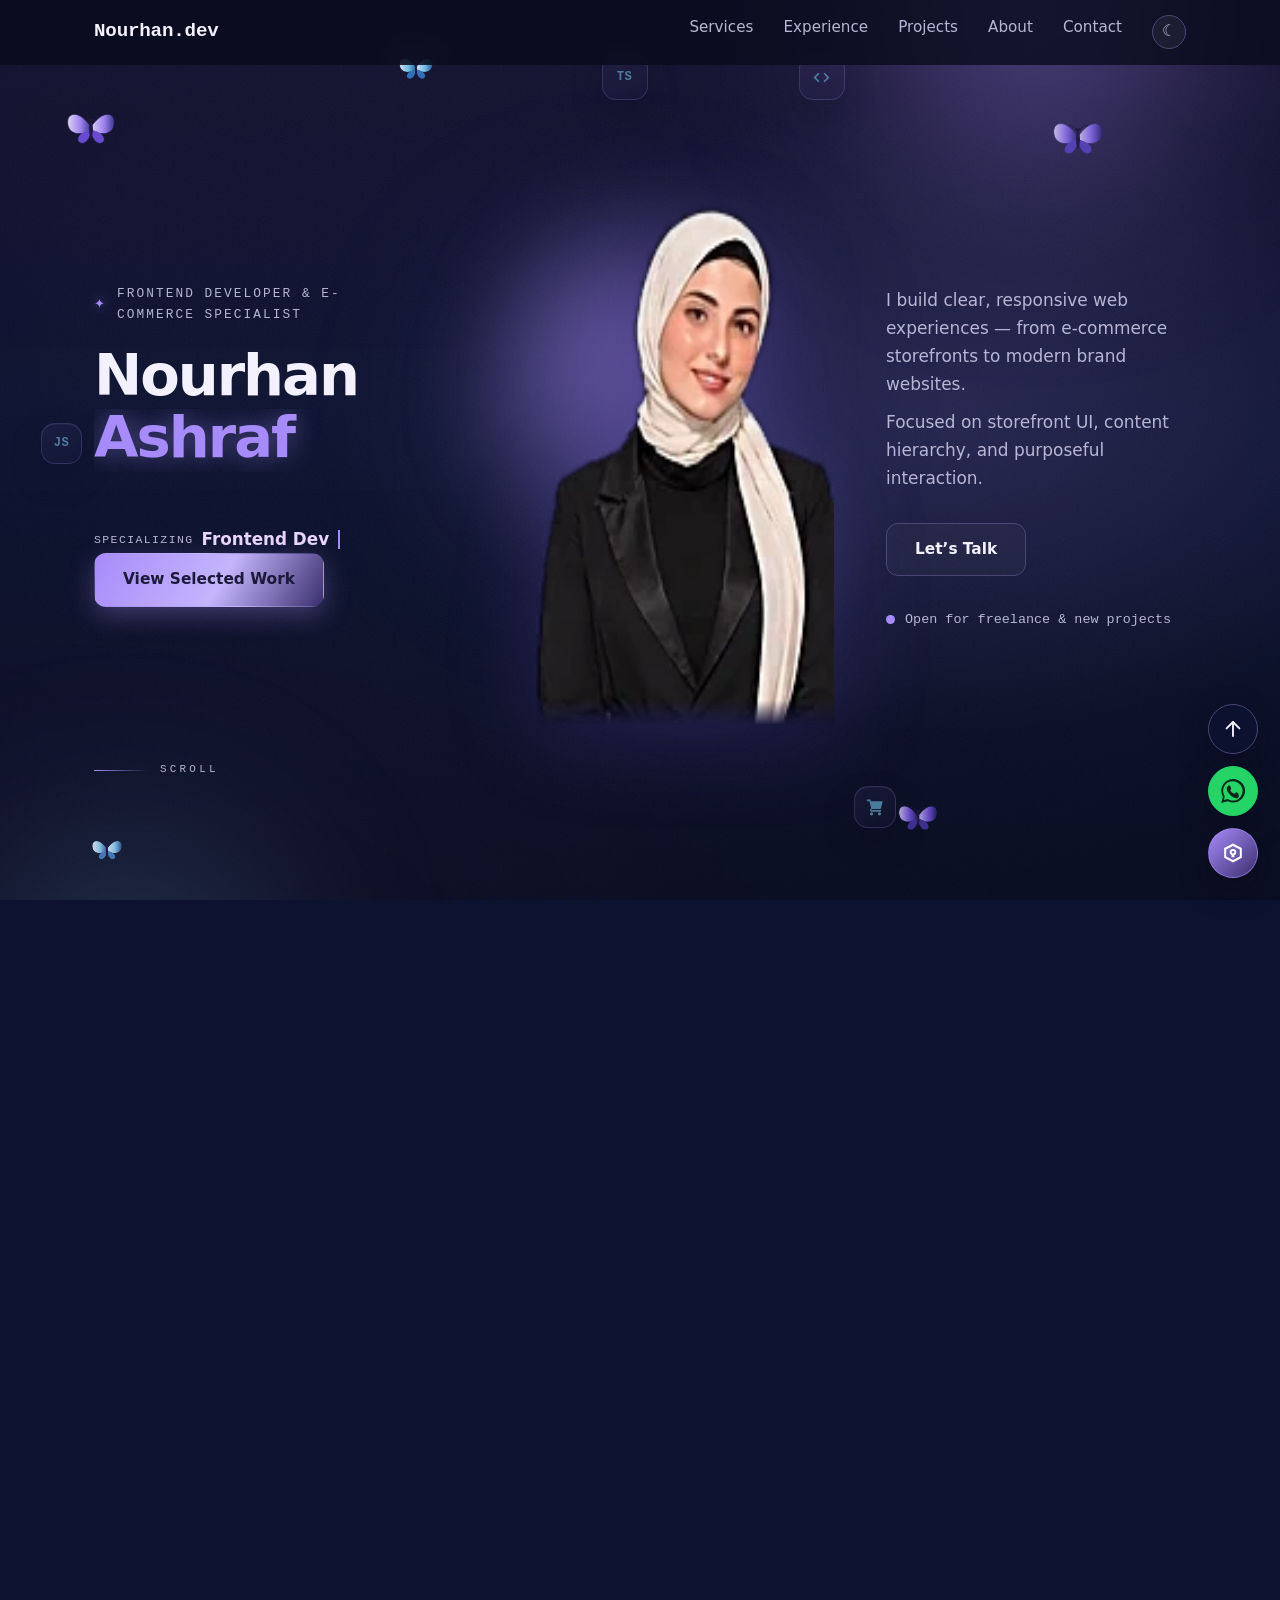
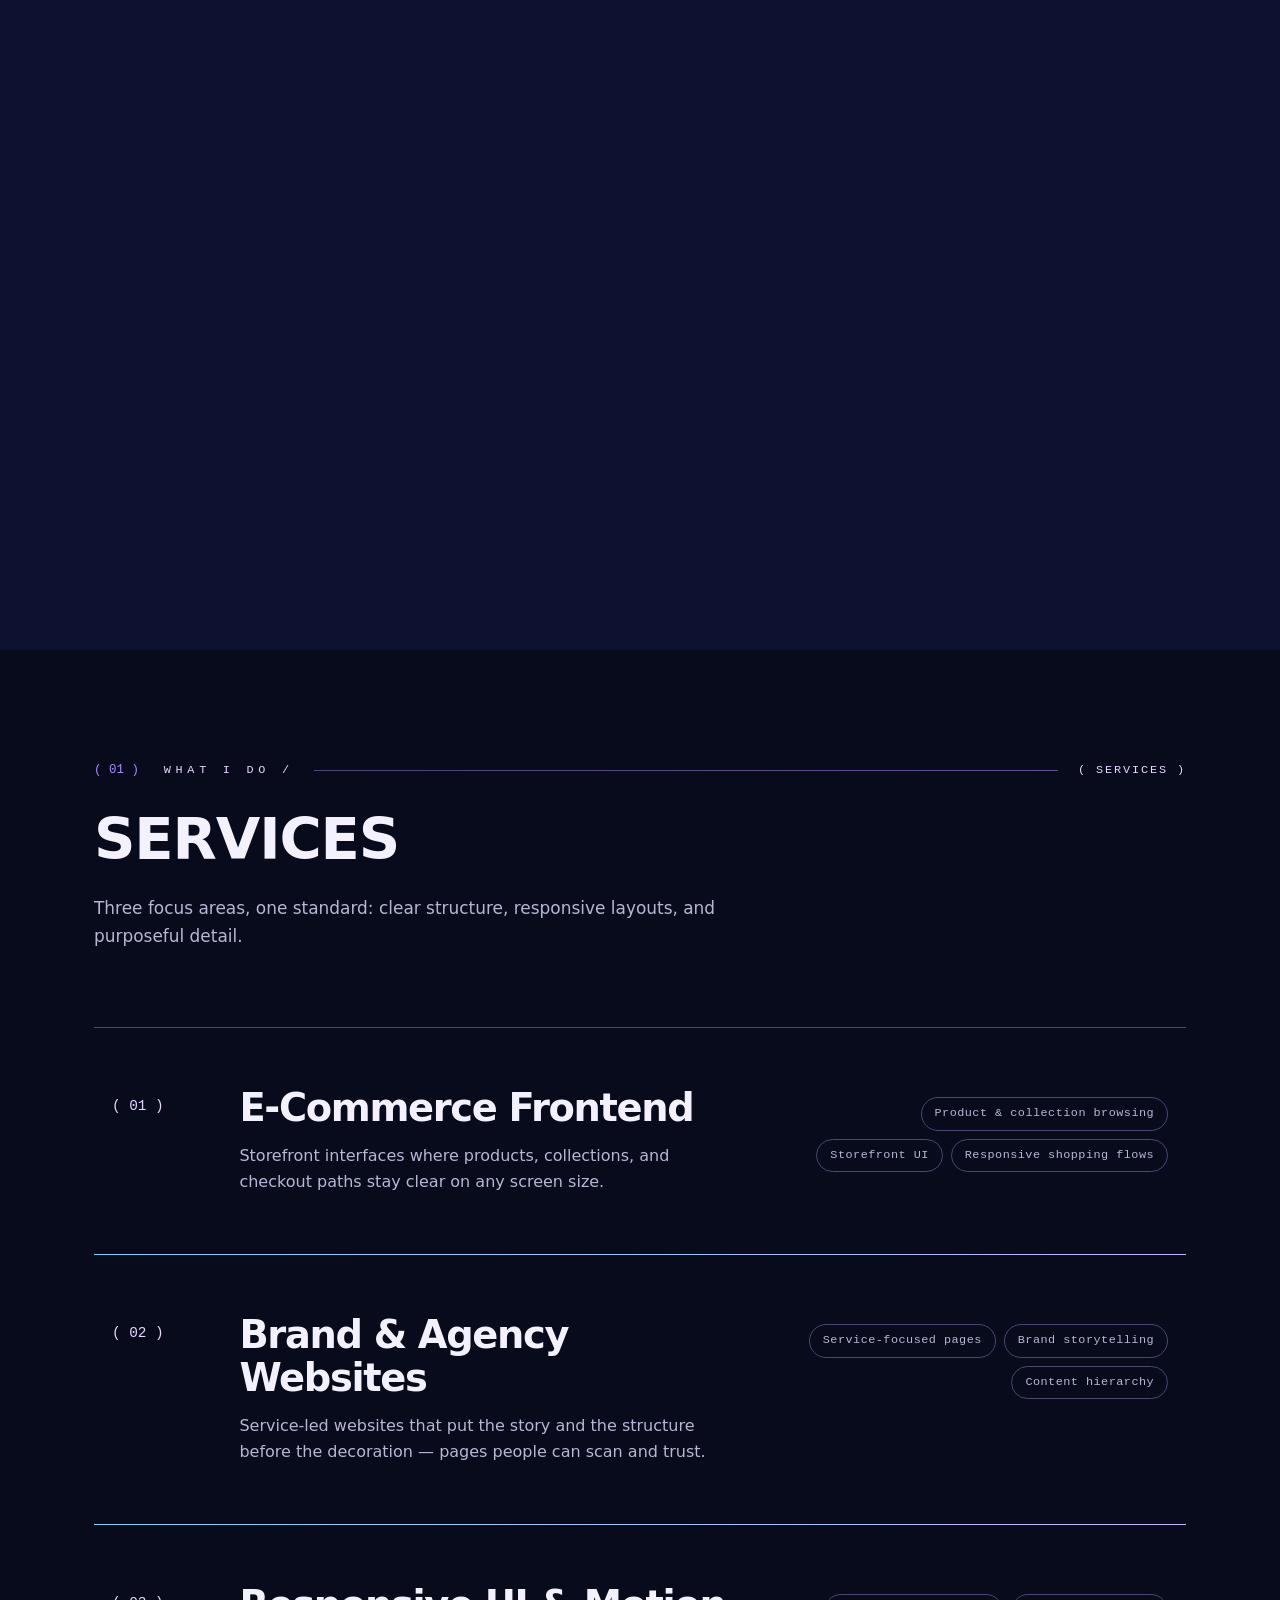
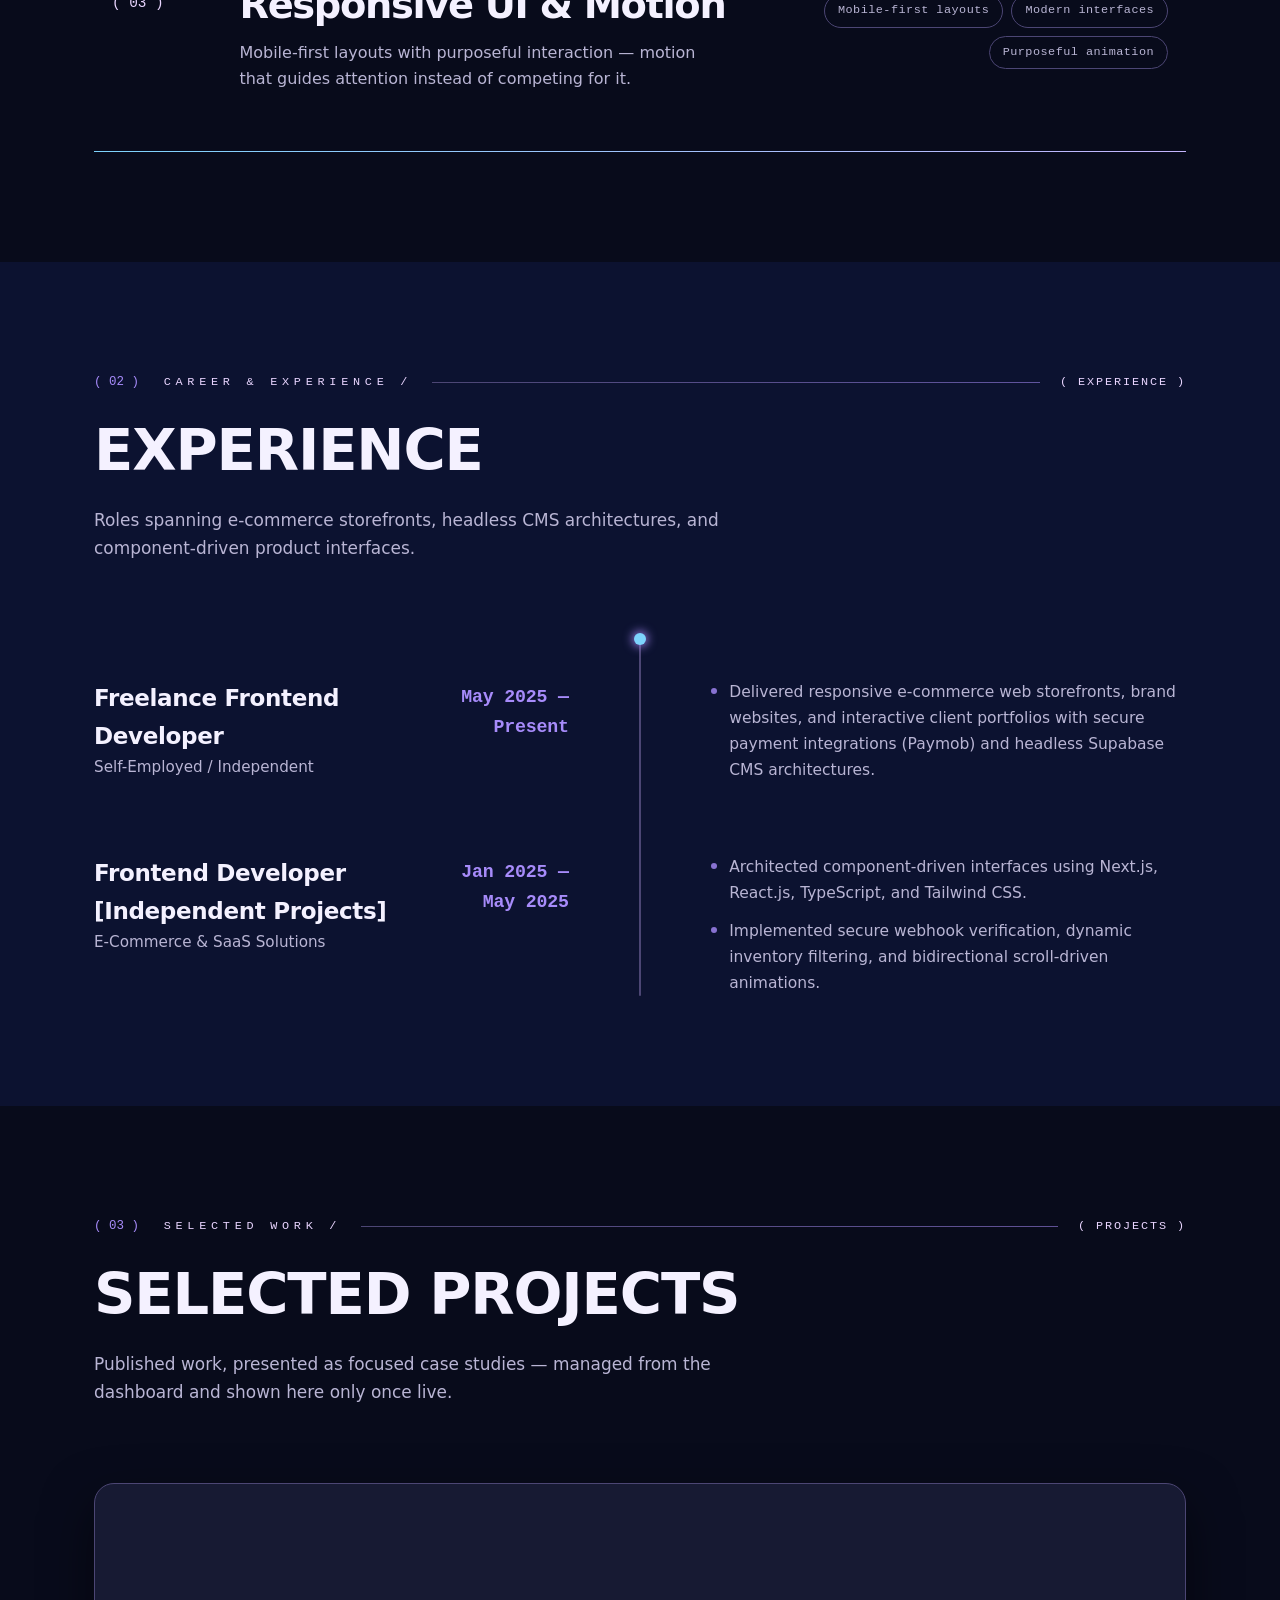
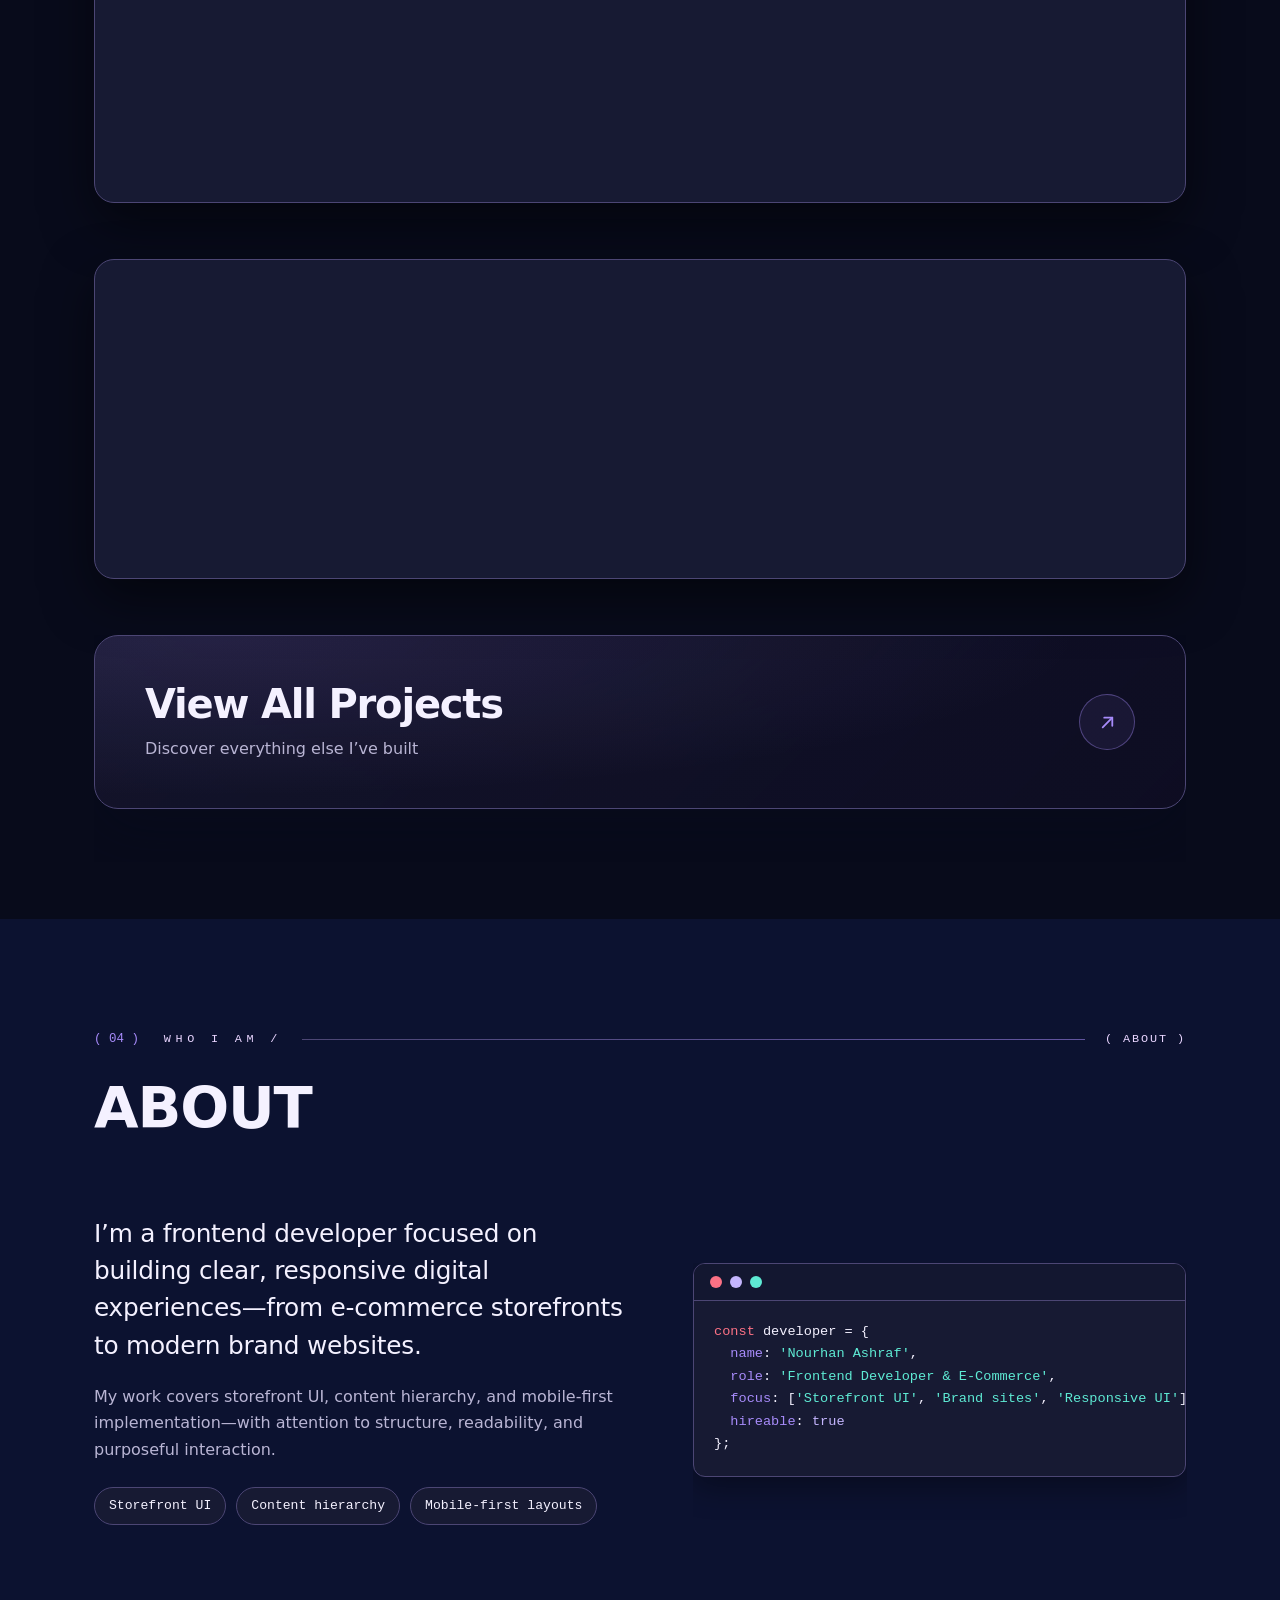
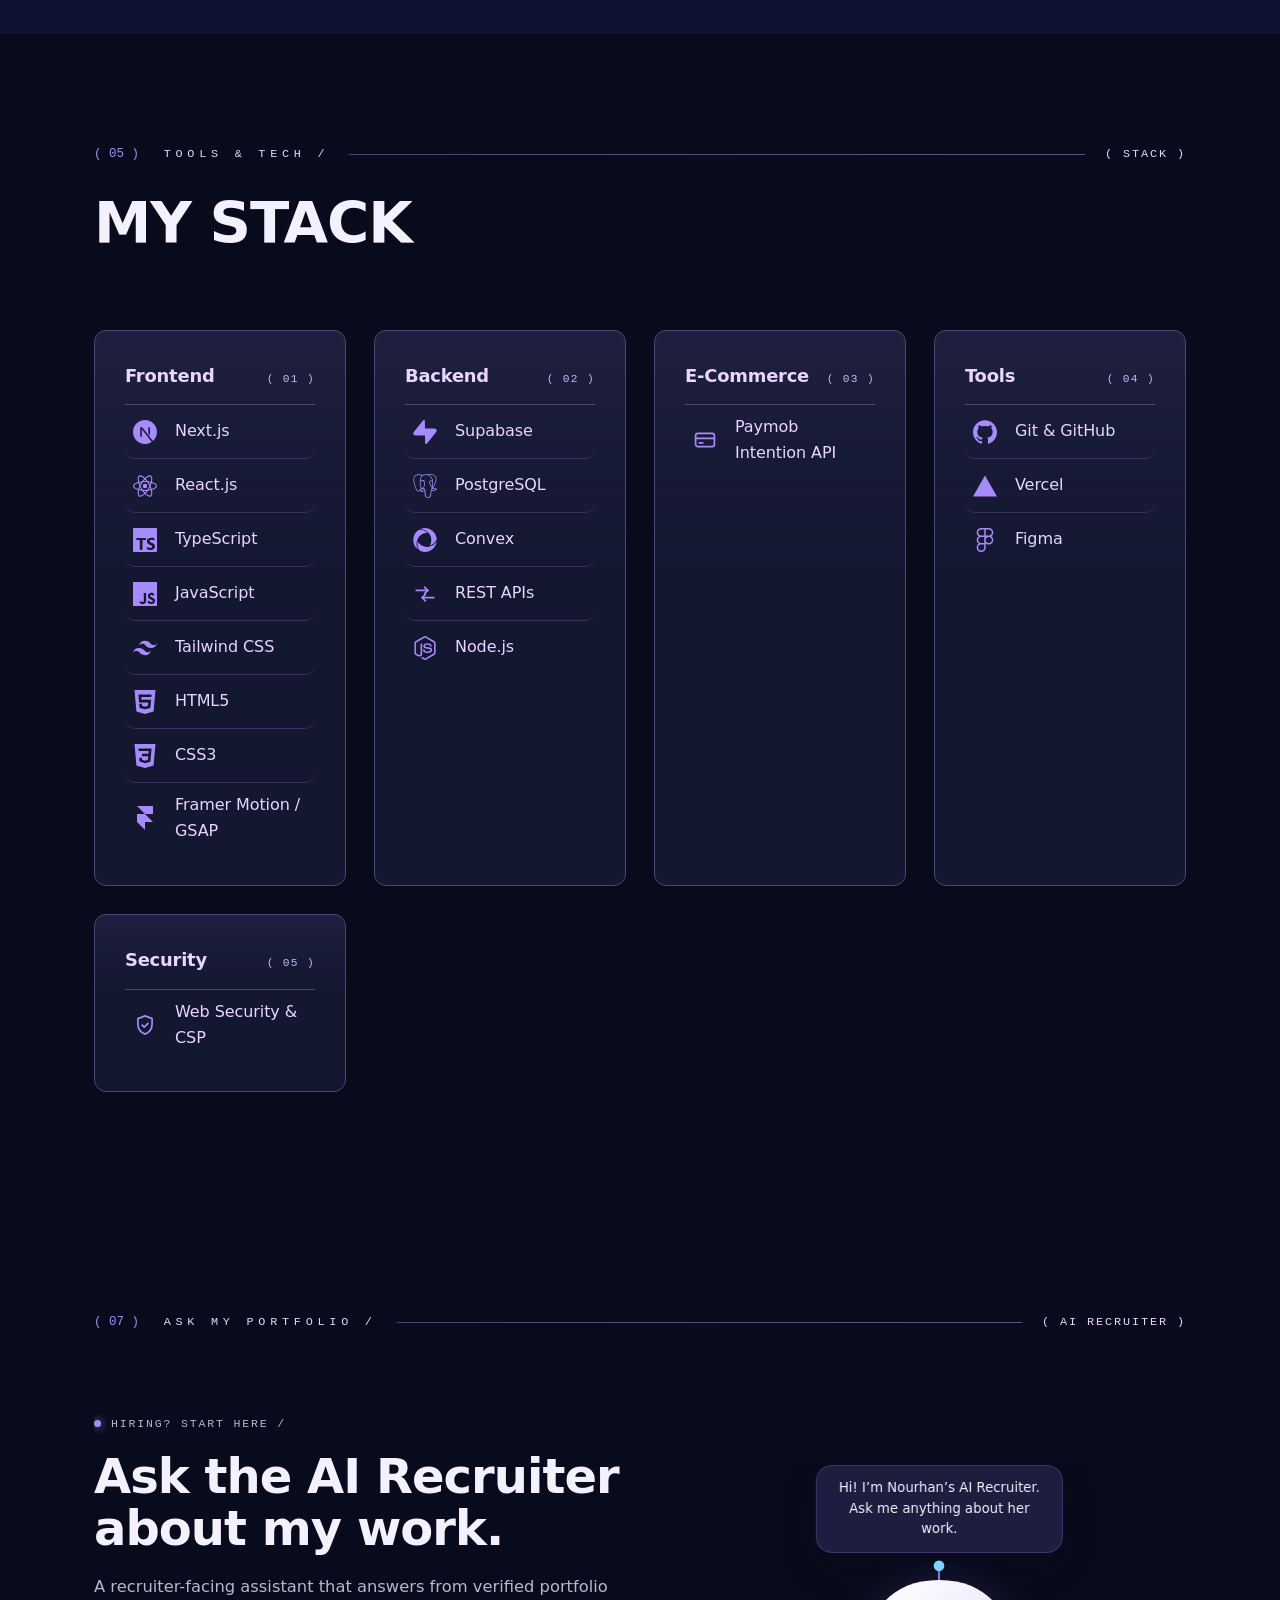
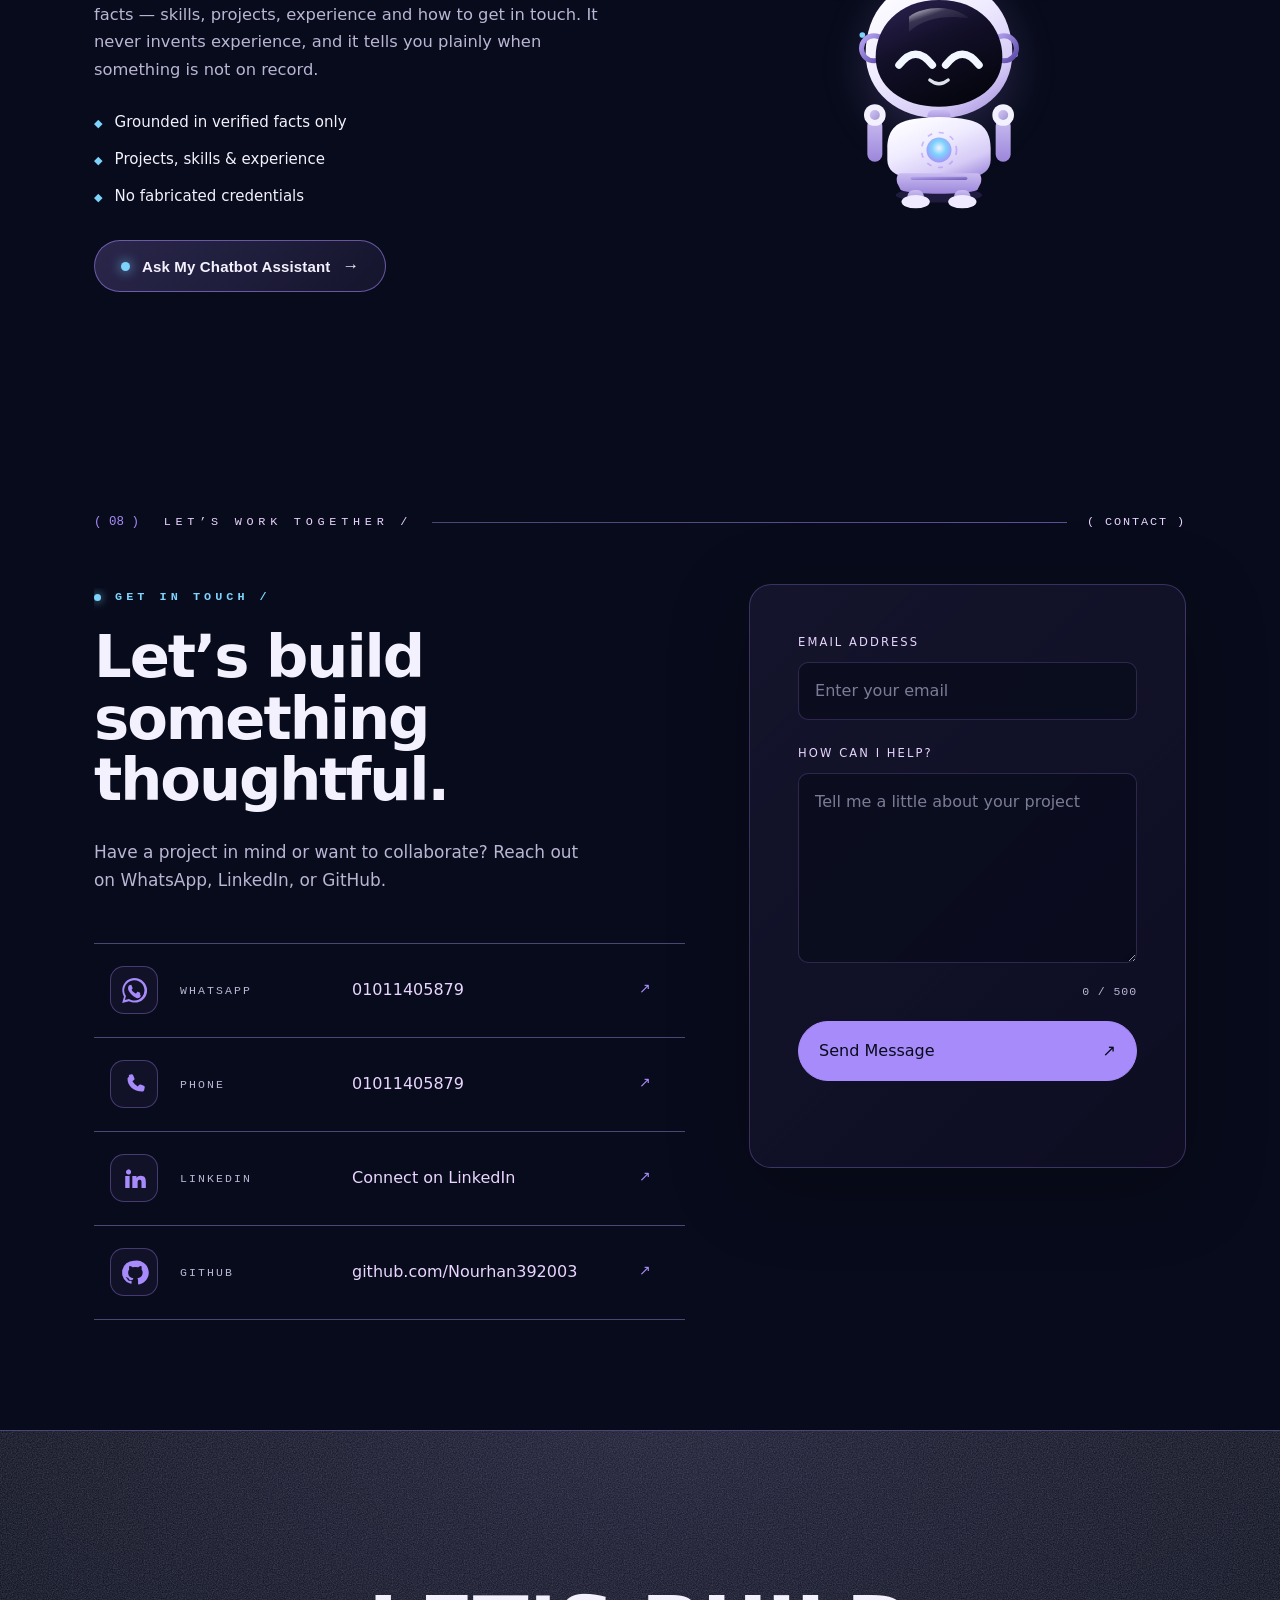
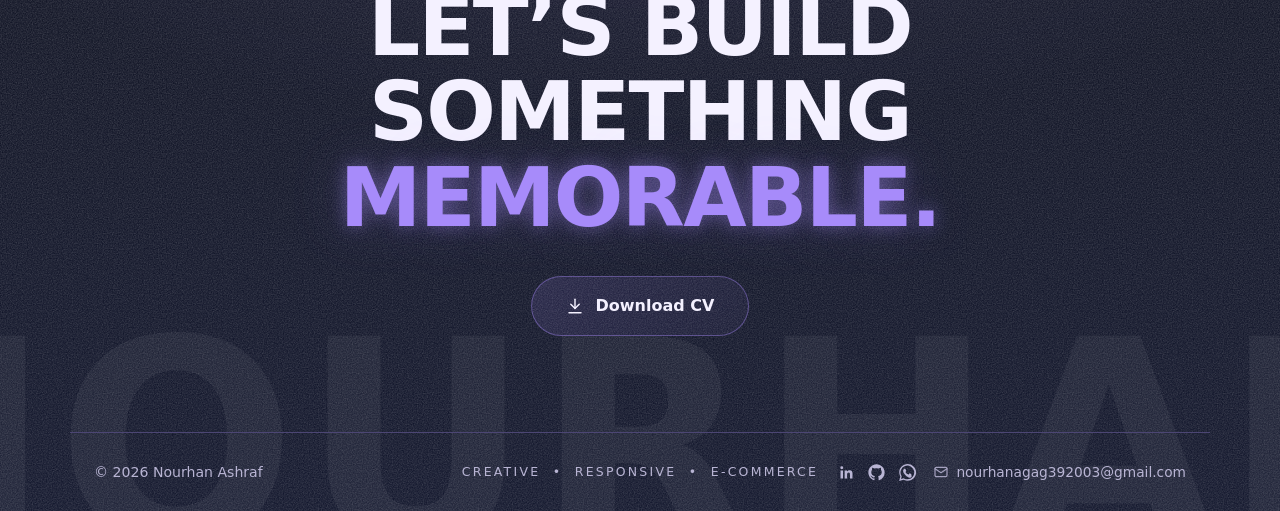
==== index.html @ eb987c1b "feat: first-visit name hook, hero tool chips, uppercase titles - js/nameloader.js: day-scoped name s" ====
<!DOCTYPE html>
<html lang="en" data-theme="dark">
<head>
  <meta charset="UTF-8" />
  <meta name="viewport" content="width=device-width, initial-scale=1.0" />

  <!-- Content Security Policy — the XSS backstop for everything below.
       Origins are the minimum this page actually needs:
         · script  — self, the GSAP timeline on jsDelivr, Supabase
         · style   — self plus Google Fonts ('unsafe-inline' is required for
                     the inline style attributes the markup uses)
         · font    — self plus the Google Fonts file host
         · img     — self, data: (the CSS film grain), and https: (Supabase
                     Storage covers, which live on a per-project host)
         · connect — self plus Supabase REST and the contact form endpoint
       There is no inline script anywhere on this page by design: the
       head bootstrap lives in js/boot.js, so 'unsafe-inline' is NOT needed
       for scripts and is deliberately absent.
       NOTE: frame-ancestors is ignored when a policy arrives via <meta>;
       clickjacking protection must be sent as a real HTTP header by the
       host (see README → Security headers). -->
  <meta
    http-equiv="Content-Security-Policy"
    content="default-src 'self'; script-src 'self' https://cdn.jsdelivr.net https://*.supabase.co; style-src 'self' 'unsafe-inline' https://fonts.googleapis.com; font-src 'self' https://fonts.gstatic.com; img-src 'self' data: https:; connect-src 'self' https://*.supabase.co https://formspree.io; base-uri 'self'; object-src 'none'"
  />
  <meta name="referrer" content="strict-origin-when-cross-origin" />

  <meta name="description" content="Nourhan Ashraf — frontend developer building clear, responsive digital experiences: e-commerce storefronts and modern brand websites." />
  <title>Nourhan Ashraf — Frontend Developer &amp; E-Commerce Specialist</title>
  <link rel="icon" type="image/svg+xml" href="assets/images/favicon.svg" />

  <!-- Social share cards -->
  <meta property="og:type" content="website" />
  <meta property="og:title" content="Nourhan Ashraf — Frontend Developer &amp; E-Commerce Specialist" />
  <meta property="og:description" content="Frontend developer building clear, responsive digital experiences: e-commerce storefronts and modern brand websites." />
  <meta property="og:locale" content="en_US" />
  <meta name="twitter:card" content="summary" />
  <meta name="twitter:title" content="Nourhan Ashraf — Frontend Developer &amp; E-Commerce Specialist" />
  <meta name="twitter:description" content="Frontend developer building clear, responsive digital experiences: e-commerce storefronts and modern brand websites." />
  <link rel="preconnect" href="https://fonts.googleapis.com" />
  <link rel="preconnect" href="https://fonts.gstatic.com" crossorigin />
  <link href="https://fonts.googleapis.com/css2?family=Inter:wght@400;500;600;700;800;900&family=JetBrains+Mono:wght@400;500;600&display=swap" rel="stylesheet" />
  <!-- bump the ?v= when styles or the behaviour script change, so browsers
       (and the local preview) pick the new files up instead of a cached copy -->
  <link rel="stylesheet" href="styles.css?v=71" />
  <!-- Before paint: js class, saved theme, ?motion override. Extracted from
       the head into js/boot.js so the CSP above can keep script-src free of
       'unsafe-inline'. Same parser-blocking position, same timing. -->
  <script src="js/boot.js?v=1"></script>
  <!-- First-visit name hook (real progress on hero assets; once per day) -->
  <script src="js/nameloader.js?v=1" defer></script>
</head>
  <body>
    <!-- ===================== First-visit name hook =====================
         A dark stage with the name forming letter by letter, a REAL progress
         bar (it tracks the actual hero turntable frames + webfonts), and an
         OPEN pill. Shows at most once a day per browser (localStorage); JS
         drives it, CSS hides it without .js, and it self-dismisses at 9s if
         anything ever fails — nobody gets stranded behind it. Driven by
         js/nameloader.js; see styles.css → "the first-visit hook". -->
    <div class="np-loader" id="np-loader" aria-hidden="true">
      <p class="np-loader__name">
        <span class="np-loader__word">NOURHAN</span>
        <span class="np-loader__word np-loader__word--accent">ASHRAF</span>
      </p>
      <div class="np-loader__meter" aria-hidden="true">
        <span class="np-loader__bar"></span>
      </div>
      <p class="np-loader__pct" aria-hidden="true">0%</p>
      <button class="np-loader__open" type="button" tabindex="-1">
        OPEN <span aria-hidden="true">&rarr;</span>
      </button>
    </div>

    <!-- Navigation -->
    <header class="nav" id="nav">
      <div class="container nav__inner">
        <a href="#home" class="nav__logo">Nourhan.dev</a>
        <nav class="nav__links" aria-label="Primary">
          <a href="#services">Services</a>
          <a href="#experience">Experience</a>
          <a href="#projects">Projects</a>
          <a href="#about">About</a>
          <a href="#contact">Contact</a>
          <button type="button" class="theme-toggle" data-theme-toggle
                  aria-label="Switch to light mode" title="Switch to light mode">
            <span class="theme-toggle__icon" aria-hidden="true">&#9790;</span>
          </button>
        </nav>
        <button class="nav__toggle" id="navToggle" aria-label="Toggle menu" aria-expanded="false">
          <span></span><span></span><span></span>
        </button>
      </div>
    </header>

    <main>
      <!-- ===================== Hero ===================== -->
      <!-- Scroll track for the pinned turntable: the track supplies the
           scroll distance while the hero viewport below stays stuck until
           the rotation finishes. -->
      <div class="hero-track" data-hero-track>
      <section class="hero hero-viewport" id="home">
        <!-- Background layers -->
        <div class="hero__bg" aria-hidden="true">
          <div class="hero__bg-grid"></div>
          <div class="hero__bg-glow hero__bg-glow--violet" aria-hidden="true"></div>
          <div class="hero__bg-glow hero__bg-glow--cyan" aria-hidden="true"></div>
          <div class="hero__bg-glow hero__bg-glow--amber" aria-hidden="true"></div>

          <!-- Floating glass chips — the cinematic "tools of the trade" orbit
               from the reference site, translated to Nourhan's real stack
               (TypeScript, JavaScript, code, e-commerce). Pure decoration in
               the background layer: pointer-events none, slow CSS float,
               hidden on phones where the portrait leads. -->
          <div class="hero-chips">
            <span class="hero-chip hero-chip--1">TS</span>
            <span class="hero-chip hero-chip--2">JS</span>
            <span class="hero-chip hero-chip--3">
              <svg viewBox="0 0 24 24" aria-hidden="true" focusable="false">
                <path fill="currentColor" d="M9.4 16.6 4.8 12l4.6-4.6L8 6l-6 6 6 6 1.4-1.4Zm5.2 0 4.6-4.6-4.6-4.6L16 6l6 6-6 6-1.4-1.4Z"/>
              </svg>
            </span>
            <span class="hero-chip hero-chip--4">
              <svg viewBox="0 0 24 24" aria-hidden="true" focusable="false">
                <path fill="currentColor" d="M7 18a2 2 0 1 0 0 4 2 2 0 0 0 0-4Zm10 0a2 2 0 1 0 0 4 2 2 0 0 0 0-4ZM7.2 14h9.9c.9 0 1.7-.6 1.9-1.5l1.9-7A1 1 0 0 0 20 4H6.3l-.5-2H1v2h3.3l2.4 9.6C5.6 13.9 5 14.6 5 15.5c0 1 .8 1.8 1.8 1.8H19v-2H7.2Z"/>
              </svg>
            </span>
          </div>
        </div>

        <!-- 5 decorative butterflies — deterministic positions (see .butterfly--1..5)
             Layer model, each on its own element so transforms never fight:
               .butterfly        → CSS flight drift (driftA…driftE)
               .butterfly-flight → pointer reaction, written by script.js
               .butterfly-wings  → wing flap around the body axis (60, 48)
             Each butterfly carries its own gradient + glow filter ids. They sit
             above the background, below the text, and never take pointer events. -->
        <div class="butterflies" aria-hidden="true">
          <svg class="butterfly butterfly--1" viewBox="0 0 120 90" aria-hidden="true" focusable="false">
            <defs>
              <linearGradient id="wingGradient1" x1="0" x2="1">
                <stop offset="0%" stop-color="#e4daff" />
                <stop offset="55%" stop-color="#a78bfa" />
                <stop offset="100%" stop-color="#453a9e" />
              </linearGradient>
              <filter id="butterflyGlow1" x="-40%" y="-40%" width="180%" height="180%">
                <feGaussianBlur stdDeviation="1.8" result="blur" />
                <feMerge>
                  <feMergeNode in="blur" />
                  <feMergeNode in="SourceGraphic" />
                </feMerge>
              </filter>
            </defs>
            <g class="butterfly-flight">
              <g class="butterfly-wings" filter="url(#butterflyGlow1)">
                <path class="wing-left" d="M59 43 C35 5 4 9 10 38 C13 56 35 62 57 48 Z" fill="url(#wingGradient1)" />
                <path class="wing-right" d="M61 43 C85 5 116 9 110 38 C107 56 85 62 63 48 Z" fill="url(#wingGradient1)" />
                <path class="wing-left-lower" d="M57 49 C35 53 24 73 38 77 C50 80 58 62 59 51 Z" fill="#6d4edb" />
                <path class="wing-right-lower" d="M63 49 C85 53 96 73 82 77 C70 80 62 62 61 51 Z" fill="#6d4edb" />
              </g>
              <ellipse class="butterfly-body" cx="60" cy="48" rx="4" ry="20" fill="#241a45" />
              <circle cx="57" cy="27" r="3" fill="#241a45" />
              <circle cx="63" cy="27" r="3" fill="#241a45" />
              <path d="M58 29 C48 17 43 17 39 18" fill="none" stroke="#241a45" stroke-width="1.5" />
              <path d="M62 29 C72 17 77 17 81 18" fill="none" stroke="#241a45" stroke-width="1.5" />
            </g>
          </svg>
          <svg class="butterfly butterfly--2" viewBox="0 0 120 90" aria-hidden="true" focusable="false">
            <defs>
              <linearGradient id="wingGradient2" x1="0" x2="1">
                <stop offset="0%" stop-color="#e6f3ff" />
                <stop offset="55%" stop-color="#7dd3fc" />
                <stop offset="100%" stop-color="#2f68a8" />
              </linearGradient>
              <filter id="butterflyGlow2" x="-40%" y="-40%" width="180%" height="180%">
                <feGaussianBlur stdDeviation="1.8" result="blur" />
                <feMerge>
                  <feMergeNode in="blur" />
                  <feMergeNode in="SourceGraphic" />
                </feMerge>
              </filter>
            </defs>
            <g class="butterfly-flight">
              <g class="butterfly-wings" filter="url(#butterflyGlow2)">
                <path class="wing-left" d="M59 43 C35 5 4 9 10 38 C13 56 35 62 57 48 Z" fill="url(#wingGradient2)" />
                <path class="wing-right" d="M61 43 C85 5 116 9 110 38 C107 56 85 62 63 48 Z" fill="url(#wingGradient2)" />
                <path class="wing-left-lower" d="M57 49 C35 53 24 73 38 77 C50 80 58 62 59 51 Z" fill="#357ac8" />
                <path class="wing-right-lower" d="M63 49 C85 53 96 73 82 77 C70 80 62 62 61 51 Z" fill="#357ac8" />
              </g>
              <ellipse class="butterfly-body" cx="60" cy="48" rx="4" ry="20" fill="#241a45" />
              <circle cx="57" cy="27" r="3" fill="#241a45" />
              <circle cx="63" cy="27" r="3" fill="#241a45" />
              <path d="M58 29 C48 17 43 17 39 18" fill="none" stroke="#241a45" stroke-width="1.5" />
              <path d="M62 29 C72 17 77 17 81 18" fill="none" stroke="#241a45" stroke-width="1.5" />
            </g>
          </svg>
          <svg class="butterfly butterfly--3" viewBox="0 0 120 90" aria-hidden="true" focusable="false">
            <defs>
              <linearGradient id="wingGradient3" x1="0" x2="1">
                <stop offset="0%" stop-color="#dcd1ff" />
                <stop offset="55%" stop-color="#8b6ff0" />
                <stop offset="100%" stop-color="#3b2f8c" />
              </linearGradient>
              <filter id="butterflyGlow3" x="-40%" y="-40%" width="180%" height="180%">
                <feGaussianBlur stdDeviation="1.8" result="blur" />
                <feMerge>
                  <feMergeNode in="blur" />
                  <feMergeNode in="SourceGraphic" />
                </feMerge>
              </filter>
            </defs>
            <g class="butterfly-flight">
              <g class="butterfly-wings" filter="url(#butterflyGlow3)">
                <path class="wing-left" d="M59 43 C35 5 4 9 10 38 C13 56 35 62 57 48 Z" fill="url(#wingGradient3)" />
                <path class="wing-right" d="M61 43 C85 5 116 9 110 38 C107 56 85 62 63 48 Z" fill="url(#wingGradient3)" />
                <path class="wing-left-lower" d="M57 49 C35 53 24 73 38 77 C50 80 58 62 59 51 Z" fill="#5b46c4" />
                <path class="wing-right-lower" d="M63 49 C85 53 96 73 82 77 C70 80 62 62 61 51 Z" fill="#5b46c4" />
              </g>
              <ellipse class="butterfly-body" cx="60" cy="48" rx="4" ry="20" fill="#241a45" />
              <circle cx="57" cy="27" r="3" fill="#241a45" />
              <circle cx="63" cy="27" r="3" fill="#241a45" />
              <path d="M58 29 C48 17 43 17 39 18" fill="none" stroke="#241a45" stroke-width="1.5" />
              <path d="M62 29 C72 17 77 17 81 18" fill="none" stroke="#241a45" stroke-width="1.5" />
            </g>
          </svg>
          <svg class="butterfly butterfly--4" viewBox="0 0 120 90" aria-hidden="true" focusable="false">
            <defs>
              <linearGradient id="wingGradient4" x1="0" x2="1">
                <stop offset="0%" stop-color="#edf5ff" />
                <stop offset="55%" stop-color="#8fd0f8" />
                <stop offset="100%" stop-color="#35619e" />
              </linearGradient>
              <filter id="butterflyGlow4" x="-40%" y="-40%" width="180%" height="180%">
                <feGaussianBlur stdDeviation="1.8" result="blur" />
                <feMerge>
                  <feMergeNode in="blur" />
                  <feMergeNode in="SourceGraphic" />
                </feMerge>
              </filter>
            </defs>
            <g class="butterfly-flight">
              <g class="butterfly-wings" filter="url(#butterflyGlow4)">
                <path class="wing-left" d="M59 43 C35 5 4 9 10 38 C13 56 35 62 57 48 Z" fill="url(#wingGradient4)" />
                <path class="wing-right" d="M61 43 C85 5 116 9 110 38 C107 56 85 62 63 48 Z" fill="url(#wingGradient4)" />
                <path class="wing-left-lower" d="M57 49 C35 53 24 73 38 77 C50 80 58 62 59 51 Z" fill="#4a86c9" />
                <path class="wing-right-lower" d="M63 49 C85 53 96 73 82 77 C70 80 62 62 61 51 Z" fill="#4a86c9" />
              </g>
              <ellipse class="butterfly-body" cx="60" cy="48" rx="4" ry="20" fill="#241a45" />
              <circle cx="57" cy="27" r="3" fill="#241a45" />
              <circle cx="63" cy="27" r="3" fill="#241a45" />
              <path d="M58 29 C48 17 43 17 39 18" fill="none" stroke="#241a45" stroke-width="1.5" />
              <path d="M62 29 C72 17 77 17 81 18" fill="none" stroke="#241a45" stroke-width="1.5" />
            </g>
          </svg>
          <svg class="butterfly butterfly--5" viewBox="0 0 120 90" aria-hidden="true" focusable="false">
            <defs>
              <linearGradient id="wingGradient5" x1="0" x2="1">
                <stop offset="0%" stop-color="#d6c9ff" />
                <stop offset="55%" stop-color="#7b5ce8" />
                <stop offset="100%" stop-color="#2e2478" />
              </linearGradient>
              <filter id="butterflyGlow5" x="-40%" y="-40%" width="180%" height="180%">
                <feGaussianBlur stdDeviation="1.8" result="blur" />
                <feMerge>
                  <feMergeNode in="blur" />
                  <feMergeNode in="SourceGraphic" />
                </feMerge>
              </filter>
            </defs>
            <g class="butterfly-flight">
              <g class="butterfly-wings" filter="url(#butterflyGlow5)">
                <path class="wing-left" d="M59 43 C35 5 4 9 10 38 C13 56 35 62 57 48 Z" fill="url(#wingGradient5)" />
                <path class="wing-right" d="M61 43 C85 5 116 9 110 38 C107 56 85 62 63 48 Z" fill="url(#wingGradient5)" />
                <path class="wing-left-lower" d="M57 49 C35 53 24 73 38 77 C50 80 58 62 59 51 Z" fill="#4b39a8" />
                <path class="wing-right-lower" d="M63 49 C85 53 96 73 82 77 C70 80 62 62 61 51 Z" fill="#4b39a8" />
              </g>
              <ellipse class="butterfly-body" cx="60" cy="48" rx="4" ry="20" fill="#241a45" />
              <circle cx="57" cy="27" r="3" fill="#241a45" />
              <circle cx="63" cy="27" r="3" fill="#241a45" />
              <path d="M58 29 C48 17 43 17 39 18" fill="none" stroke="#241a45" stroke-width="1.5" />
              <path d="M62 29 C72 17 77 17 81 18" fill="none" stroke="#241a45" stroke-width="1.5" />
            </g>
          </svg>
        </div>

        <div class="container hero__inner">
          <div class="hero__grid hero__grid--triple" data-hero-content>
            <!-- Left · eyebrow, name, specialization, primary CTA.
                 All animation classes are unchanged; only the column changed. -->
            <div class="hero__copy">
              <p class="hero__eyebrow hero-eyebrow">
                <span class="hero__eyebrow-star" aria-hidden="true">✦</span>
                <span class="hero__eyebrow-text">Frontend Developer &amp; E-Commerce Specialist</span>
              </p>

              <!-- each line is wrapped in an overflow-hidden mask so the line
                   can rise from below the mask on page load -->
              <h1 class="hero__name hero__name--split">
                <span class="hero__name-mask">
                  <span class="hero__name-line hero-name-line">Nourhan</span>
                </span>
                <span class="hero__name-mask">
                  <span class="hero__name-line hero__name-line--accent hero-name-line">Ashraf</span>
                </span>
              </h1>

              <!-- Rotating specialization typewriter line -->
              <div class="hero__specialization hero-specialization">
                <span class="hero__specialization-label" aria-hidden="true">specializing</span>
                <span class="hero__specialization-text" role="text"></span>
                <span class="hero__specialization-cursor" aria-hidden="true"></span>
              </div>

              <div class="hero__actions hero-actions">
                <a href="#projects" class="btn btn--primary hero__cta">View Selected Work</a>
              </div>
            </div>

            <!-- Center · portrait -->
            <div class="hero__visual">
              <div class="hero__visual-glow" aria-hidden="true"></div>
              <div class="hero__visual-frame">
                <figure class="hero__frame" data-hero-image>
                  <!-- 9-frame scroll turntable prototype (hero visual only).
                       The canvas is primary; the <img> below stays untouched
                       as the fallback if the frames fail to load. -->
                  <canvas
                    class="hero__turntable"
                    data-turntable-canvas
                    width="326"
                    height="396"
                    role="img"
                    aria-label="Nourhan Ashraf — portrait turntable"
                    hidden
                  ></canvas>
                  <!-- Swap the portrait by replacing assets/images/profile.jpg.
                       script.js falls back to assets/images/profile.jpeg and only
                       then to the editorial placeholder below, so a missing file
                       never leaves an empty frame. Supabase supplies an https
                       URL here whenever a portrait is set in the dashboard. -->
                  <img
                    class="hero__photo hero-photo"
                    id="hero-photo"
                    src="assets/images/profile.jpg"
                    alt="Nourhan Ashraf — portrait"
                    width="1086"
                    height="1448"
                    fetchpriority="high"
                    decoding="async"
                  />
                  <div class="hero__placeholder" aria-hidden="true">
                    <span class="hero__placeholder-grid"></span>
                    <span class="hero__placeholder-mono">NA</span>
                    <span class="hero__placeholder-caption">
                      <span class="hero__placeholder-dot"></span>
                      Portrait &middot; awaiting photo
                    </span>
                    <span class="hero__placeholder-tick hero__placeholder-tick--tl"></span>
                    <span class="hero__placeholder-tick hero__placeholder-tick--br"></span>
                  </div>
                  <span class="hero__frame-edge" aria-hidden="true"></span>
                </figure>
              </div>
            </div>

            <!-- Right · description, secondary CTA, availability.
                 Same animation classes as before; only the column changed. -->
            <div class="hero__side hero__side--right">
              <p class="hero__desc hero-desc">
                <span class="hero__desc-line">
                  I build clear, responsive web experiences — from e-commerce
                  storefronts to modern brand websites.
                </span>
                <span class="hero__desc-line">
                  Focused on storefront UI, content hierarchy, and purposeful
                  interaction.
                </span>
              </p>

              <div class="hero__actions hero-actions">
                <a href="#contact" class="btn btn--ghost hero__cta">Let&rsquo;s Talk</a>
              </div>

              <p class="hero__availability hero-availability">
                <span class="hero__availability-dot" aria-hidden="true"></span>
                <span class="hero__availability-text">Open for freelance &amp; new projects</span>
              </p>
            </div>
          </div>

          <p class="hero__scrollcue" aria-hidden="true">
            <span class="hero__scrollcue-line"></span>
            Scroll
          </p>
        </div>
      </section>
      </div>

    <!-- ===================== 01 · Services ===================== -->
    <section class="section" id="services">
      <div class="container">
        <header class="section__head">
          <div class="section__label reveal-line">
            <span class="section__num">( 01 )</span>
            <span class="section__kicker">What I do /</span>
            <span class="section__rule" aria-hidden="true"></span>
            <span class="section__bracket">( Services )</span>
          </div>
          <h2 class="section__title reveal-line">Services</h2>
          <p class="section__lead reveal-line">
            Three focus areas, one standard: clear structure, responsive
            layouts, and purposeful detail.
          </p>
        </header>

        <!-- Hydrated from Supabase (public.services, visible rows only).
             The articles below are the static fallback: they are used
             whenever the read fails or returns nothing. -->
        <div class="services" data-services-content>
          <article class="service" data-reveal>
            <span class="service__num" aria-hidden="true">( 01 )</span>
            <div class="service__body">
              <h3 class="service__title">E-Commerce Frontend</h3>
              <p class="service__desc">
                Storefront interfaces where products, collections, and checkout
                paths stay clear on any screen size.
              </p>
            </div>
            <ul class="service__caps">
              <li>Product &amp; collection browsing</li>
              <li>Storefront UI</li>
              <li>Responsive shopping flows</li>
            </ul>
          </article>

          <article class="service" data-reveal>
            <span class="service__num" aria-hidden="true">( 02 )</span>
            <div class="service__body">
              <h3 class="service__title">Brand &amp; Agency Websites</h3>
              <p class="service__desc">
                Service-led websites that put the story and the structure before
                the decoration — pages people can scan and trust.
              </p>
            </div>
            <ul class="service__caps">
              <li>Service-focused pages</li>
              <li>Brand storytelling</li>
              <li>Content hierarchy</li>
            </ul>
          </article>

          <article class="service" data-reveal>
            <span class="service__num" aria-hidden="true">( 03 )</span>
            <div class="service__body">
              <h3 class="service__title">Responsive UI &amp; Motion</h3>
              <p class="service__desc">
                Mobile-first layouts with purposeful interaction — motion that
                guides attention instead of competing for it.
              </p>
            </div>
            <ul class="service__caps">
              <li>Mobile-first layouts</li>
              <li>Modern interfaces</li>
              <li>Purposeful animation</li>
            </ul>
          </article>
        </div>
      </div>
    </section>

    <!-- ===================== 02 · Experience ===================== -->
    <section class="section section--alt" id="experience">
      <div class="container">
        <header class="section__head">
          <div class="section__label reveal-line">
            <span class="section__num">( 02 )</span>
            <span class="section__kicker">Career &amp; experience /</span>
            <span class="section__rule" aria-hidden="true"></span>
            <span class="section__bracket">( Experience )</span>
          </div>
          <h2 class="section__title reveal-line">Experience</h2>
          <p class="section__lead reveal-line">
            Roles spanning e-commerce storefronts, headless CMS architectures,
            and component-driven product interfaces.
          </p>
        </header>

        <!-- The rail is markup, not a painted decoration: it spans the whole
             list and its fill grows with the scroll position (script.js ·
             module 13, experienceRail). It survives hydration untouched, so
             it lines up with the fallback rows and the real ones alike. -->
        <div class="xp" data-reveal-rail data-experience-content>
          <div class="xp__rail" aria-hidden="true">
            <div class="xp__rail-fill" data-xp-rail-fill>
              <span class="xp__rail-dot"></span>
            </div>
          </div>

          <!-- Fallback rows: shown until the Supabase read lands, and kept if
               it fails or returns nothing. js/public-content.js hides every
               one of these the moment real public.experiences rows arrive, so
               they mirror that table rather than adding to it. The description
               here is written as one bullet per sentence because that is
               exactly how the renderer splits a stored description. -->
          <article class="xp__item" data-reveal>
            <div class="xp__left">
              <div class="xp__head">
                <h3 class="xp__role">Freelance Frontend Developer</h3>
                <p class="xp__company">Self-Employed / Independent</p>
              </div>
              <p class="xp__dates">May 2025 &mdash; Present</p>
            </div>
            <span class="xp__node" aria-hidden="true"></span>
            <div class="xp__body">
              <ul class="xp__points">
                <li><span class="xp__point-dot" aria-hidden="true"></span><span>Delivered responsive e-commerce web storefronts, brand websites, and interactive client portfolios with secure payment integrations (Paymob) and headless Supabase CMS architectures.</span></li>
              </ul>
            </div>
          </article>

          <article class="xp__item" data-reveal>
            <div class="xp__left">
              <div class="xp__head">
                <h3 class="xp__role">Frontend Developer [Independent Projects]</h3>
                <p class="xp__company">E-Commerce &amp; SaaS Solutions</p>
              </div>
              <p class="xp__dates">Jan 2025 &mdash; May 2025</p>
            </div>
            <span class="xp__node" aria-hidden="true"></span>
            <div class="xp__body">
              <ul class="xp__points">
                <li><span class="xp__point-dot" aria-hidden="true"></span><span>Architected component-driven interfaces using Next.js, React.js, TypeScript, and Tailwind CSS.</span></li>
                <li><span class="xp__point-dot" aria-hidden="true"></span><span>Implemented secure webhook verification, dynamic inventory filtering, and bidirectional scroll-driven animations.</span></li>
              </ul>
            </div>
          </article>
        </div>
      </div>
    </section>

    <!-- ===================== 03 · Selected Projects ===================== -->
    <section class="section" id="projects">
      <div class="container">
        <header class="section__head">
          <div class="section__label reveal-line">
            <span class="section__num">( 03 )</span>
            <span class="section__kicker">Selected work /</span>
            <span class="section__rule" aria-hidden="true"></span>
            <span class="section__bracket">( Projects )</span>
          </div>
          <h2 class="section__title reveal-line">
            Selected Projects
            <span class="section__count" id="projects-count" hidden></span>
          </h2>
          <p class="section__lead reveal-line">
            Published work, presented as focused case studies — managed from
            the dashboard and shown here only once live.
          </p>
        </header>

        <!-- Projects are rendered by js/projects.js from Supabase
             (published only · featured first · then sort_order).
             When nothing is published (or the backend is not configured),
             an honest empty state is shown — there are no static
             placeholder cards. -->
        <!-- The rows take the full container width — there is deliberately no
             column reserved outside them, so nothing can squeeze a card. The
             large numeral lives in the rail INSIDE each row (.case__rail),
             which is why the card never has to give up width for it. -->
        <div class="projects" id="projects-grid"></div>

        <!-- Every published project, presented as its own case study -->
        <div class="projects__more" data-reveal>
          <a href="projects.html" class="projects-banner">
            <span class="projects-banner__text">
              <span class="projects-banner__title">View All Projects</span>
              <span class="projects-banner__subtitle">Discover everything else I&rsquo;ve built</span>
            </span>
            <span class="projects-banner__icon" aria-hidden="true">
              <svg viewBox="0 0 24 24" fill="none" stroke="currentColor" stroke-width="1.9"
                   stroke-linecap="round" stroke-linejoin="round" focusable="false">
                <path d="M7 17 17 7" />
                <path d="M8.6 7H17v8.4" />
              </svg>
            </span>
          </a>
        </div>
      </div>
    </section>

    <!-- ===================== 04 · About ===================== -->
    <section class="section section--alt" id="about" data-about-content>
      <div class="container">
        <header class="section__head">
          <div class="section__label reveal-line">
            <span class="section__num">( 04 )</span>
            <span class="section__kicker" data-about-label>Who I am /</span>
            <span class="section__rule" aria-hidden="true"></span>
            <span class="section__bracket">( About )</span>
          </div>
          <h2 class="section__title reveal-line" data-about-heading>About</h2>
        </header>

        <div class="about">
          <div class="about__text">
            <p class="about__statement" data-reveal>
              I&rsquo;m a frontend developer focused on building clear,
              responsive digital experiences&mdash;from e-commerce storefronts
              to modern brand websites.
            </p>
            <p class="about__support" data-reveal>
              My work covers storefront UI, content hierarchy, and mobile-first
              implementation&mdash;with attention to structure, readability,
              and purposeful interaction.
            </p>
            <!-- EDIT: focus labels — replace only with confirmed focus areas. -->
            <ul class="about__facts" data-reveal>
              <li>Storefront UI</li>
              <li>Content hierarchy</li>
              <li>Mobile-first layouts</li>
            </ul>
          </div>

          <div class="about__card" data-reveal aria-hidden="true">
            <div class="about__card-top">
              <span class="dot dot--red"></span>
              <span class="dot dot--yellow"></span>
              <span class="dot dot--green"></span>
            </div>
            <!-- EDIT: keep this card honest — no unverified stack or claims. -->
            <pre class="about__code"><code><span class="tok-k">const</span> developer = {
  <span class="tok-p">name</span>: <span class="tok-s">'Nourhan Ashraf'</span>,
  <span class="tok-p">role</span>: <span class="tok-s">'Frontend Developer &amp; E-Commerce'</span>,
  <span class="tok-p">focus</span>: [<span class="tok-s">'Storefront UI'</span>, <span class="tok-s">'Brand sites'</span>, <span class="tok-s">'Responsive UI'</span>],
  <span class="tok-p">hireable</span>: <span class="tok-b">true</span>
};</code></pre>
          </div>
        </div>
      </div>
    </section>

    <!-- ===================== 05 · My Stack ===================== -->
    <section class="section" id="stack">
      <div class="container">
        <header class="section__head">
          <div class="section__label reveal-line">
            <span class="section__num">( 05 )</span>
            <span class="section__kicker">Tools &amp; tech /</span>
            <span class="section__rule" aria-hidden="true"></span>
            <span class="section__bracket">( Stack )</span>
          </div>
          <h2 class="section__title reveal-line">My Stack</h2>
        </header>

        <!-- Confirmed stack only. To add a technology, copy one
             <li class="stack-item"> into the right category — icon first,
             name directly beside it — and keep the list to tools that are
             genuinely in use (no invented entries).

             Icons are inline SVG so nothing is fetched at runtime: the
             brands use the official Simple Icons (CC0) marks, the two
             practices use a hand-drawn line mark. Every row is one
             horizontal flex line, on desktop and mobile alike. -->
        <!-- Hydrated from Supabase (public.skills, visible rows only),
             grouped by category with the real icon beside every name.
             The markup below is the static fallback. -->
        <div class="stack" data-stack-content>
          <div class="stack-cat">
            <div class="stack-cat__head">
              <h3 class="stack-cat__title">Frontend</h3>
              <span class="stack-cat__num" aria-hidden="true">( 01 )</span>
            </div>
            <ul class="skills" aria-label="Frontend">
              <li class="stack-item" data-scroll-item>
                <span class="stack-item__icon" aria-hidden="true">
                  <svg viewBox="0 0 24 24" fill="currentColor" focusable="false"><path d="M18.665 21.978C16.758 23.255 14.465 24 12 24 5.377 24 0 18.623 0 12S5.377 0 12 0s12 5.377 12 12c0 3.583-1.574 6.801-4.067 9.001L9.219 7.2H7.2v9.596h1.615V9.251l9.85 12.727Zm-3.332-8.533 1.6 2.061V7.2h-1.6v6.245Z" /></svg>
                </span>
                <span class="stack-item__name">Next.js</span>
              </li>
              <li class="stack-item" data-scroll-item>
                <span class="stack-item__icon" aria-hidden="true">
                  <svg viewBox="0 0 24 24" fill="currentColor" focusable="false"><path d="M14.23 12.004a2.236 2.236 0 0 1-2.235 2.236 2.236 2.236 0 0 1-2.236-2.236 2.236 2.236 0 0 1 2.235-2.236 2.236 2.236 0 0 1 2.236 2.236zm2.648-10.69c-1.346 0-3.107.96-4.888 2.622-1.78-1.653-3.542-2.602-4.887-2.602-.41 0-.783.093-1.106.278-1.375.793-1.683 3.264-.973 6.365C1.98 8.917 0 10.42 0 12.004c0 1.59 1.99 3.097 5.043 4.03-.704 3.113-.39 5.588.988 6.38.32.187.69.275 1.102.275 1.345 0 3.107-.96 4.888-2.624 1.78 1.654 3.542 2.603 4.887 2.603.41 0 .783-.09 1.106-.275 1.374-.792 1.683-3.263.973-6.365C22.02 15.096 24 13.59 24 12.004c0-1.59-1.99-3.097-5.043-4.032.704-3.11.39-5.587-.988-6.38-.318-.184-.688-.277-1.092-.278zm-.005 1.09v.006c.225 0 .406.044.558.127.666.382.955 1.835.73 3.704-.054.46-.142.945-.25 1.44-.96-.236-2.006-.417-3.107-.534-.66-.905-1.345-1.727-2.035-2.447 1.592-1.48 3.087-2.292 4.105-2.295zm-9.77.02c1.012 0 2.514.808 4.11 2.28-.686.72-1.37 1.537-2.02 2.442-1.107.117-2.154.298-3.113.538-.112-.49-.195-.964-.254-1.42-.23-1.868.054-3.32.714-3.707.19-.09.4-.127.563-.132zm4.882 3.05c.455.468.91.992 1.36 1.564-.44-.02-.89-.034-1.345-.034-.46 0-.915.01-1.36.034.44-.572.895-1.096 1.345-1.565zM12 8.1c.74 0 1.477.034 2.202.093.406.582.802 1.203 1.183 1.86.372.64.71 1.29 1.018 1.946-.308.655-.646 1.31-1.013 1.95-.38.66-.773 1.288-1.18 1.87-.728.063-1.466.098-2.21.098-.74 0-1.477-.035-2.202-.093-.406-.582-.802-1.204-1.183-1.86-.372-.64-.71-1.29-1.018-1.946.303-.657.646-1.313 1.013-1.954.38-.66.773-1.286 1.18-1.868.728-.064 1.466-.098 2.21-.098zm-3.635.254c-.24.377-.48.763-.704 1.16-.225.39-.435.782-.635 1.174-.265-.656-.49-1.31-.676-1.947.64-.15 1.315-.283 2.015-.386zm7.26 0c.695.103 1.365.23 2.006.387-.18.632-.405 1.282-.66 1.933-.2-.39-.41-.783-.64-1.174-.225-.392-.465-.774-.705-1.146zm3.063.675c.484.15.944.317 1.375.498 1.732.74 2.852 1.708 2.852 2.476-.005.768-1.125 1.74-2.857 2.475-.42.18-.88.342-1.355.493-.28-.958-.646-1.956-1.1-2.98.45-1.017.81-2.01 1.085-2.964zm-13.395.004c.278.96.645 1.957 1.1 2.98-.45 1.017-.812 2.01-1.086 2.964-.484-.15-.944-.318-1.37-.5-1.732-.737-2.852-1.706-2.852-2.474 0-.768 1.12-1.742 2.852-2.476.42-.18.88-.342 1.356-.494zm11.678 4.28c.265.657.49 1.312.676 1.948-.64.157-1.316.29-2.016.39.24-.375.48-.762.705-1.158.225-.39.435-.788.636-1.18zm-9.945.02c.2.392.41.783.64 1.175.23.39.465.772.705 1.143-.695-.102-1.365-.23-2.006-.386.18-.63.406-1.282.66-1.933zM17.92 16.32c.112.493.2.968.254 1.423.23 1.868-.054 3.32-.714 3.708-.147.09-.338.128-.563.128-1.012 0-2.514-.807-4.11-2.28.686-.72 1.37-1.536 2.02-2.44 1.107-.118 2.154-.3 3.113-.54zm-11.83.01c.96.234 2.006.415 3.107.532.66.905 1.345 1.727 2.035 2.446-1.595 1.483-3.092 2.295-4.11 2.295-.22-.005-.406-.05-.553-.132-.666-.38-.955-1.834-.73-3.703.054-.46.142-.944.25-1.438zm4.56.64c.44.02.89.034 1.345.034.46 0 .915-.01 1.36-.034-.44.572-.895 1.095-1.345 1.565-.455-.47-.91-.993-1.36-1.565z" /></svg>
                </span>
                <span class="stack-item__name">React.js</span>
              </li>
              <li class="stack-item" data-scroll-item>
                <span class="stack-item__icon" aria-hidden="true">
                  <svg viewBox="0 0 24 24" fill="currentColor" focusable="false"><path d="M1.125 0C.502 0 0 .502 0 1.125v21.75C0 23.498.502 24 1.125 24h21.75c.623 0 1.125-.502 1.125-1.125V1.125C24 .502 23.498 0 22.875 0zm17.363 9.75c.612 0 1.154.037 1.627.111a6.38 6.38 0 0 1 1.306.34v2.458a3.95 3.95 0 0 0-.643-.361 5.093 5.093 0 0 0-.717-.26 5.453 5.453 0 0 0-1.426-.2c-.3 0-.573.028-.819.086a2.1 2.1 0 0 0-.623.242c-.17.104-.3.229-.393.374a.888.888 0 0 0-.14.49c0 .196.053.373.156.529.104.156.252.304.443.444s.423.276.696.41c.273.135.582.274.926.416.47.197.892.407 1.266.628.374.222.695.473.963.753.268.279.472.598.614.957.142.359.214.776.214 1.253 0 .657-.125 1.21-.373 1.656a3.033 3.033 0 0 1-1.012 1.085 4.38 4.38 0 0 1-1.487.596c-.566.12-1.163.18-1.79.18a9.916 9.916 0 0 1-1.84-.164 5.544 5.544 0 0 1-1.512-.493v-2.63a5.033 5.033 0 0 0 3.237 1.2c.333 0 .624-.03.872-.09.249-.06.456-.144.623-.25.166-.108.29-.234.373-.38a1.023 1.023 0 0 0-.074-1.089 2.12 2.12 0 0 0-.537-.5 5.597 5.597 0 0 0-.807-.444 27.72 27.72 0 0 0-1.007-.436c-.918-.383-1.602-.852-2.053-1.405-.45-.553-.676-1.222-.676-2.005 0-.614.123-1.141.369-1.582.246-.441.58-.804 1.004-1.089a4.494 4.494 0 0 1 1.47-.629 7.536 7.536 0 0 1 1.77-.201zm-15.113.188h9.563v2.166H9.506v9.646H6.789v-9.646H3.375z" /></svg>
                </span>
                <span class="stack-item__name">TypeScript</span>
              </li>
              <li class="stack-item" data-scroll-item>
                <span class="stack-item__icon" aria-hidden="true">
                  <svg viewBox="0 0 24 24" fill="currentColor" focusable="false"><path d="M0 0h24v24H0V0zm22.034 18.276c-.175-1.095-.888-2.015-3.003-2.873-.736-.345-1.554-.585-1.797-1.14-.091-.33-.105-.51-.046-.705.15-.646.915-.84 1.515-.66.39.12.75.42.976.9 1.034-.676 1.034-.676 1.755-1.125-.27-.42-.404-.601-.586-.78-.63-.705-1.469-1.065-2.834-1.034l-.705.089c-.676.165-1.32.525-1.71 1.005-1.14 1.291-.811 3.541.569 4.471 1.365 1.02 3.361 1.244 3.616 2.205.24 1.17-.87 1.545-1.966 1.41-.811-.18-1.26-.586-1.755-1.336l-1.83 1.051c.21.48.45.689.81 1.109 1.74 1.756 6.09 1.666 6.871-1.004.029-.09.24-.705.074-1.65l.046.067zm-8.983-7.245h-2.248c0 1.938-.009 3.864-.009 5.805 0 1.232.063 2.363-.138 2.711-.33.689-1.18.601-1.566.48-.396-.196-.597-.466-.83-.855-.063-.105-.11-.196-.127-.196l-1.825 1.125c.305.63.75 1.172 1.324 1.517.855.51 2.004.675 3.207.405.783-.226 1.458-.691 1.811-1.411.51-.93.402-2.07.397-3.346.012-2.054 0-4.109 0-6.179l.004-.056z" /></svg>
                </span>
                <span class="stack-item__name">JavaScript</span>
              </li>
              <li class="stack-item" data-scroll-item>
                <span class="stack-item__icon" aria-hidden="true">
                  <svg viewBox="0 0 24 24" fill="currentColor" focusable="false"><path d="M12.001,4.8c-3.2,0-5.2,1.6-6,4.8c1.2-1.6,2.6-2.2,4.2-1.8c0.913,0.228,1.565,0.89,2.288,1.624 C13.666,10.618,15.027,12,18.001,12c3.2,0,5.2-1.6,6-4.8c-1.2,1.6-2.6,2.2-4.2,1.8c-0.913-0.228-1.565-0.89-2.288-1.624 C16.337,6.182,14.976,4.8,12.001,4.8z M6.001,12c-3.2,0-5.2,1.6-6,4.8c1.2-1.6,2.6-2.2,4.2-1.8c0.913,0.228,1.565,0.89,2.288,1.624 c1.177,1.194,2.538,2.576,5.512,2.576c3.2,0,5.2-1.6,6-4.8c-1.2,1.6-2.6,2.2-4.2,1.8c-0.913-0.228-1.565-0.89-2.288-1.624 C10.337,13.382,8.976,12,6.001,12z" /></svg>
                </span>
                <span class="stack-item__name">Tailwind CSS</span>
              </li>
              <li class="stack-item" data-scroll-item>
                <span class="stack-item__icon" aria-hidden="true">
                  <svg viewBox="0 0 24 24" fill="currentColor" focusable="false"><path d="M1.5 0h21l-1.91 21.563L11.977 24l-8.564-2.438L1.5 0zm7.031 9.75l-.232-2.718 10.059.003.23-2.622L5.412 4.41l.698 8.01h9.126l-.326 3.426-2.91.804-2.955-.81-.188-2.11H6.248l.33 4.171L12 19.351l5.379-1.443.744-8.157H8.531z" /></svg>
                </span>
                <span class="stack-item__name">HTML5</span>
              </li>
              <li class="stack-item" data-scroll-item>
                <span class="stack-item__icon" aria-hidden="true">
                  <svg viewBox="0 0 24 24" fill="currentColor" focusable="false"><path d="M1.5 0h21l-1.91 21.563L11.977 24l-8.565-2.438L1.5 0zm17.09 4.413L5.41 4.41l.213 2.622 10.125.002-.255 2.716h-6.64l.24 2.573h6.182l-.366 3.523-2.91.804-2.956-.81-.188-2.11h-2.61l.29 3.855L12 19.288l5.373-1.53L18.59 4.414z" /></svg>
                </span>
                <span class="stack-item__name">CSS3</span>
              </li>
              <li class="stack-item" data-scroll-item>
                <span class="stack-item__icon" aria-hidden="true">
                  <svg viewBox="0 0 24 24" fill="currentColor" focusable="false"><path d="M4 0h16v8h-8zM4 8h8l8 8H4zM4 16h8v8z" /></svg>
                </span>
                <span class="stack-item__name">Framer Motion / GSAP</span>
              </li>
            </ul>
          </div>

          <div class="stack-cat">
            <div class="stack-cat__head">
              <h3 class="stack-cat__title">Backend</h3>
              <span class="stack-cat__num" aria-hidden="true">( 02 )</span>
            </div>
            <ul class="skills" aria-label="Backend">
              <li class="stack-item" data-scroll-item>
                <span class="stack-item__icon" aria-hidden="true">
                  <svg viewBox="0 0 24 24" fill="currentColor" focusable="false"><path d="M11.9 1.036c-.015-.986-1.26-1.41-1.874-.637L.764 12.05C-.33 13.427.65 15.455 2.409 15.455h9.579l.113 7.51c.014.985 1.259 1.408 1.873.636l9.262-11.653c1.093-1.375.113-3.403-1.645-3.403h-9.642z" /></svg>
                </span>
                <span class="stack-item__name">Supabase</span>
              </li>
              <li class="stack-item" data-scroll-item>
                <span class="stack-item__icon" aria-hidden="true">
                  <svg viewBox="0 0 24 24" fill="currentColor" focusable="false"><path d="M23.5594 14.7228a.5269.5269 0 0 0-.0563-.1191c-.139-.2632-.4768-.3418-1.0074-.2321-1.6533.3411-2.2935.1312-2.5256-.0191 1.342-2.0482 2.445-4.522 3.0411-6.8297.2714-1.0507.7982-3.5237.1222-4.7316a1.5641 1.5641 0 0 0-.1509-.235C21.6931.9086 19.8007.0248 17.5099.0005c-1.4947-.0158-2.7705.3461-3.1161.4794a9.449 9.449 0 0 0-.5159-.0816 8.044 8.044 0 0 0-1.3114-.1278c-1.1822-.0184-2.2038.2642-3.0498.8406-.8573-.3211-4.7888-1.645-7.2219.0788C.9359 2.1526.3086 3.8733.4302 6.3043c.0409.818.5069 3.334 1.2423 5.7436.4598 1.5065.9387 2.7019 1.4334 3.582.553.9942 1.1259 1.5933 1.7143 1.7895.4474.1491 1.1327.1441 1.8581-.7279.8012-.9635 1.5903-1.8258 1.9446-2.2069.4351.2355.9064.3625 1.39.3772a.0569.0569 0 0 0 .0004.0041 11.0312 11.0312 0 0 0-.2472.3054c-.3389.4302-.4094.5197-1.5002.7443-.3102.064-1.1344.2339-1.1464.8115-.0025.1224.0329.2309.0919.3268.2269.4231.9216.6097 1.015.6331 1.3345.3335 2.5044.092 3.3714-.6787-.017 2.231.0775 4.4174.3454 5.0874.2212.5529.7618 1.9045 2.4692 1.9043.2505 0 .5263-.0291.8296-.0941 1.7819-.3821 2.5557-1.1696 2.855-2.9059.1503-.8707.4016-2.8753.5388-4.1012.0169-.0703.0357-.1207.057-.1362.0007-.0005.0697-.0471.4272.0307a.3673.3673 0 0 0 .0443.0068l.2539.0223.0149.001c.8468.0384 1.9114-.1426 2.5312-.4308.6438-.2988 1.8057-1.0323 1.5951-1.6698zM2.371 11.8765c-.7435-2.4358-1.1779-4.8851-1.2123-5.5719-.1086-2.1714.4171-3.6829 1.5623-4.4927 1.8367-1.2986 4.8398-.5408 6.108-.13-.0032.0032-.0066.0061-.0098.0094-2.0238 2.044-1.9758 5.536-1.9708 5.7495-.0002.0823.0066.1989.0162.3593.0348.5873.0996 1.6804-.0735 2.9184-.1609 1.1504.1937 2.2764.9728 3.0892.0806.0841.1648.1631.2518.2374-.3468.3714-1.1004 1.1926-1.9025 2.1576-.5677.6825-.9597.5517-1.0886.5087-.3919-.1307-.813-.5871-1.2381-1.3223-.4796-.839-.9635-2.0317-1.4155-3.5126zm6.0072 5.0871c-.1711-.0428-.3271-.1132-.4322-.1772.0889-.0394.2374-.0902.4833-.1409 1.2833-.2641 1.4815-.4506 1.9143-1.0002.0992-.126.2116-.2687.3673-.4426a.3549.3549 0 0 0 .0737-.1298c.1708-.1513.2724-.1099.4369-.0417.156.0646.3078.26.3695.4752.0291.1016.0619.2945-.0452.4444-.9043 1.2658-2.2216 1.2494-3.1676 1.0128zm2.094-3.988-.0525.141c-.133.3566-.2567.6881-.3334 1.003-.6674-.0021-1.3168-.2872-1.8105-.8024-.6279-.6551-.9131-1.5664-.7825-2.5004.1828-1.3079.1153-2.4468.079-3.0586-.005-.0857-.0095-.1607-.0122-.2199.2957-.2621 1.6659-.9962 2.6429-.7724.4459.1022.7176.4057.8305.928.5846 2.7038.0774 3.8307-.3302 4.7363-.084.1866-.1633.3629-.2311.5454zm7.3637 4.5725c-.0169.1768-.0358.376-.0618.5959l-.146.4383a.3547.3547 0 0 0-.0182.1077c-.0059.4747-.054.6489-.115.8693-.0634.2292-.1353.4891-.1794 1.0575-.11 1.4143-.8782 2.2267-2.4172 2.5565-1.5155.3251-1.7843-.4968-2.0212-1.2217a6.5824 6.5824 0 0 0-.0769-.2266c-.2154-.5858-.1911-1.4119-.1574-2.5551.0165-.5612-.0249-1.9013-.3302-2.6462.0044-.2932.0106-.5909.019-.8918a.3529.3529 0 0 0-.0153-.1126 1.4927 1.4927 0 0 0-.0439-.208c-.1226-.4283-.4213-.7866-.7797-.9351-.1424-.059-.4038-.1672-.7178-.0869.067-.276.1831-.5875.309-.9249l.0529-.142c.0595-.16.134-.3257.213-.5012.4265-.9476 1.0106-2.2453.3766-5.1772-.2374-1.0981-1.0304-1.6343-2.2324-1.5098-.7207.0746-1.3799.3654-1.7088.5321a5.6716 5.6716 0 0 0-.1958.1041c.0918-1.1064.4386-3.1741 1.7357-4.4823a4.0306 4.0306 0 0 1 .3033-.276.3532.3532 0 0 0 .1447-.0644c.7524-.5706 1.6945-.8506 2.802-.8325.4091.0067.8017.0339 1.1742.081 1.939.3544 3.2439 1.4468 4.0359 2.3827.8143.9623 1.2552 1.9315 1.4312 2.4543-1.3232-.1346-2.2234.1268-2.6797.779-.9926 1.4189.543 4.1729 1.2811 5.4964.1353.2426.2522.4522.2889.5413.2403.5825.5515.9713.7787 1.2552.0696.087.1372.1714.1885.245-.4008.1155-1.1208.3825-1.0552 1.717-.0123.1563-.0423.4469-.0834.8148-.0461.2077-.0702.4603-.0994.7662zm.8905-1.6211c-.0405-.8316.2691-.9185.5967-1.0105a2.8566 2.8566 0 0 0 .135-.0406 1.202 1.202 0 0 0 .1342.103c.5703.3765 1.5823.4213 3.0068.1344-.2016.1769-.5189.3994-.9533.6011-.4098.1903-1.0957.333-1.7473.3636-.7197.0336-1.0859-.0807-1.1721-.151zm.5695-9.2712c-.0059.3508-.0542.6692-.1054 1.0017-.055.3576-.112.7274-.1264 1.1762-.0142.4368.0404.8909.0932 1.3301.1066.887.216 1.8003-.2075 2.7014a3.5272 3.5272 0 0 1-.1876-.3856c-.0527-.1276-.1669-.3326-.3251-.6162-.6156-1.1041-2.0574-3.6896-1.3193-4.7446.3795-.5427 1.3408-.5661 2.1781-.463zm.2284 7.0137a12.3762 12.3762 0 0 0-.0853-.1074l-.0355-.0444c.7262-1.1995.5842-2.3862.4578-3.4385-.0519-.4318-.1009-.8396-.0885-1.2226.0129-.4061.0666-.7543.1185-1.0911.0639-.415.1288-.8443.1109-1.3505.0134-.0531.0188-.1158.0118-.1902-.0457-.4855-.5999-1.938-1.7294-3.253-.6076-.7073-1.4896-1.4972-2.6889-2.0395.5251-.1066 1.2328-.2035 2.0244-.1859 2.0515.0456 3.6746.8135 4.8242 2.2824a.908.908 0 0 1 .0667.1002c.7231 1.3556-.2762 6.2751-2.9867 10.5405zm-8.8166-6.1162c-.025.1794-.3089.4225-.6211.4225a.5821.5821 0 0 1-.0809-.0056c-.1873-.026-.3765-.144-.5059-.3156-.0458-.0605-.1203-.178-.1055-.2844.0055-.0401.0261-.0985.0925-.1488.1182-.0894.3518-.1226.6096-.0867.3163.0441.6426.1938.6113.4186zm7.9305-.4114c.0111.0792-.049.201-.1531.3102-.0683.0717-.212.1961-.4079.2232a.5456.5456 0 0 1-.075.0052c-.2935 0-.5414-.2344-.5607-.3717-.024-.1765.2641-.3106.5611-.352.297-.0414.6111.0088.6356.1851z" /></svg>
                </span>
                <span class="stack-item__name">PostgreSQL</span>
              </li>
              <li class="stack-item" data-scroll-item>
                <span class="stack-item__icon" aria-hidden="true">
                  <svg viewBox="0 0 24 24" fill="currentColor" focusable="false"><path d="M15.09 18.916c3.488-.387 6.776-2.246 8.586-5.348-.857 7.673-9.247 12.522-16.095 9.545a3.47 3.47 0 0 1-1.547-1.314c-1.539-2.417-2.044-5.492-1.318-8.282 2.077 3.584 6.3 5.78 10.374 5.399m-10.501-7.65c-1.414 3.266-1.475 7.092.258 10.24-6.1-4.59-6.033-14.41-.074-18.953a3.44 3.44 0 0 1 1.893-.707c2.825-.15 5.695.942 7.708 2.977-4.09.04-8.073 2.66-9.785 6.442m11.757-5.437C14.283 2.951 11.053.992 7.515.933c6.84-3.105 15.253 1.929 16.17 9.37a3.6 3.6 0 0 1-.334 2.02c-1.278 2.594-3.647 4.607-6.416 5.352 2.029-3.763 1.778-8.36-.589-11.847" /></svg>
                </span>
                <span class="stack-item__name">Convex</span>
              </li>
              <li class="stack-item" data-scroll-item>
                <span class="stack-item__icon" aria-hidden="true">
                  <svg viewBox="0 0 24 24" fill="none" stroke="currentColor" stroke-width="1.7" stroke-linecap="round" stroke-linejoin="round" focusable="false"><path d="M3.2 8.4h11.6" /><path d="M11.6 5.2l3.2 3.2-3.2 3.2" /><path d="M20.8 15.6H9.2" /><path d="M12.4 12.4l-3.2 3.2 3.2 3.2" /></svg>
                </span>
                <span class="stack-item__name">REST APIs</span>
              </li>
              <li class="stack-item" data-scroll-item>
                <span class="stack-item__icon" aria-hidden="true">
                  <svg viewBox="0 0 24 24" fill="currentColor" focusable="false"><path d="M11.998,24c-0.321,0-0.641-0.084-0.922-0.247l-2.936-1.737c-0.438-0.245-0.224-0.332-0.08-0.383 c0.585-0.203,0.703-0.25,1.328-0.604c0.065-0.037,0.151-0.023,0.218,0.017l2.256,1.339c0.082,0.045,0.197,0.045,0.272,0l8.795-5.076 c0.082-0.047,0.134-0.141,0.134-0.238V6.921c0-0.099-0.053-0.192-0.137-0.242l-8.791-5.072c-0.081-0.047-0.189-0.047-0.271,0 L3.075,6.68C2.99,6.729,2.936,6.825,2.936,6.921v10.15c0,0.097,0.054,0.189,0.139,0.235l2.409,1.392 c1.307,0.654,2.108-0.116,2.108-0.89V7.787c0-0.142,0.114-0.253,0.256-0.253h1.115c0.139,0,0.255,0.112,0.255,0.253v10.021 c0,1.745-0.95,2.745-2.604,2.745c-0.508,0-0.909,0-2.026-0.551L2.28,18.675c-0.57-0.329-0.922-0.945-0.922-1.604V6.921 c0-0.659,0.353-1.275,0.922-1.603l8.795-5.082c0.557-0.315,1.296-0.315,1.848,0l8.794,5.082c0.57,0.329,0.924,0.944,0.924,1.603 v10.15c0,0.659-0.354,1.273-0.924,1.604l-8.794,5.078C12.643,23.916,12.324,24,11.998,24z M19.099,13.993 c0-1.9-1.284-2.406-3.987-2.763c-2.731-0.361-3.009-0.548-3.009-1.187c0-0.528,0.235-1.233,2.258-1.233 c1.807,0,2.473,0.389,2.747,1.607c0.024,0.115,0.129,0.199,0.247,0.199h1.141c0.071,0,0.138-0.031,0.186-0.081 c0.048-0.054,0.074-0.123,0.067-0.196c-0.177-2.098-1.571-3.076-4.388-3.076c-2.508,0-4.004,1.058-4.004,2.833 c0,1.925,1.488,2.457,3.895,2.695c2.88,0.282,3.103,0.703,3.103,1.269c0,0.983-0.789,1.402-2.642,1.402 c-2.327,0-2.839-0.584-3.011-1.742c-0.02-0.124-0.126-0.215-0.253-0.215h-1.137c-0.141,0-0.254,0.112-0.254,0.253 c0,1.482,0.806,3.248,4.655,3.248C17.501,17.007,19.099,15.91,19.099,13.993z" /></svg>
                </span>
                <span class="stack-item__name">Node.js</span>
              </li>
            </ul>
          </div>

          <div class="stack-cat">
            <div class="stack-cat__head">
              <h3 class="stack-cat__title">E-Commerce</h3>
              <span class="stack-cat__num" aria-hidden="true">( 03 )</span>
            </div>
            <ul class="skills" aria-label="E-Commerce">
              <li class="stack-item" data-scroll-item>
                <span class="stack-item__icon" aria-hidden="true">
                  <svg viewBox="0 0 24 24" fill="none" stroke="currentColor" stroke-width="1.7" stroke-linecap="round" stroke-linejoin="round" focusable="false"><rect x="2.6" y="5.4" width="18.8" height="13.2" rx="2.4" /><path d="M2.6 10.4h18.8" /><path d="M6.4 14.9h3.4" /></svg>
                </span>
                <span class="stack-item__name">Paymob Intention API</span>
              </li>
            </ul>
          </div>

          <div class="stack-cat">
            <div class="stack-cat__head">
              <h3 class="stack-cat__title">Tools</h3>
              <span class="stack-cat__num" aria-hidden="true">( 04 )</span>
            </div>
            <ul class="skills" aria-label="Tools">
              <li class="stack-item" data-scroll-item>
                <span class="stack-item__icon" aria-hidden="true">
                  <svg viewBox="0 0 24 24" fill="currentColor" focusable="false"><path d="M12 .297c-6.63 0-12 5.373-12 12 0 5.303 3.438 9.8 8.205 11.385.6.113.82-.258.82-.577 0-.285-.01-1.04-.015-2.04-3.338.724-4.042-1.61-4.042-1.61C4.422 18.07 3.633 17.7 3.633 17.7c-1.087-.744.084-.729.084-.729 1.205.084 1.838 1.236 1.838 1.236 1.07 1.835 2.809 1.305 3.495.998.108-.776.417-1.305.76-1.605-2.665-.3-5.466-1.332-5.466-5.93 0-1.31.465-2.38 1.235-3.22-.135-.303-.54-1.523.105-3.176 0 0 1.005-.322 3.3 1.23.96-.267 1.98-.399 3-.405 1.02.006 2.04.138 3 .405 2.28-1.552 3.285-1.23 3.285-1.23.645 1.653.24 2.873.12 3.176.765.84 1.23 1.91 1.23 3.22 0 4.61-2.805 5.625-5.475 5.92.42.36.81 1.096.81 2.22 0 1.606-.015 2.896-.015 3.286 0 .315.21.69.825.57C20.565 22.092 24 17.592 24 12.297c0-6.627-5.373-12-12-12" /></svg>
                </span>
                <span class="stack-item__name">Git &amp; GitHub</span>
              </li>
              <li class="stack-item" data-scroll-item>
                <span class="stack-item__icon" aria-hidden="true">
                  <svg viewBox="0 0 24 24" fill="currentColor" focusable="false"><path d="m12 1.608 12 20.784H0Z" /></svg>
                </span>
                <span class="stack-item__name">Vercel</span>
              </li>
              <li class="stack-item" data-scroll-item>
                <span class="stack-item__icon" aria-hidden="true">
                  <svg viewBox="0 0 24 24" fill="currentColor" focusable="false"><path d="M15.852 8.981h-4.588V0h4.588c2.476 0 4.49 2.014 4.49 4.49s-2.014 4.491-4.49 4.491zM12.735 7.51h3.117c1.665 0 3.019-1.355 3.019-3.019s-1.355-3.019-3.019-3.019h-3.117V7.51zm0 1.471H8.148c-2.476 0-4.49-2.014-4.49-4.49S5.672 0 8.148 0h4.588v8.981zm-4.587-7.51c-1.665 0-3.019 1.355-3.019 3.019s1.354 3.02 3.019 3.02h3.117V1.471H8.148zm4.587 15.019H8.148c-2.476 0-4.49-2.014-4.49-4.49s2.014-4.49 4.49-4.49h4.588v8.98zM8.148 8.981c-1.665 0-3.019 1.355-3.019 3.019s1.355 3.019 3.019 3.019h3.117V8.981H8.148zM8.172 24c-2.489 0-4.515-2.014-4.515-4.49s2.014-4.49 4.49-4.49h4.588v4.441c0 2.503-2.047 4.539-4.563 4.539zm-.024-7.51a3.023 3.023 0 0 0-3.019 3.019c0 1.665 1.365 3.019 3.044 3.019 1.705 0 3.093-1.376 3.093-3.068v-2.97H8.148zm7.704 0h-.098c-2.476 0-4.49-2.014-4.49-4.49s2.014-4.49 4.49-4.49h.098c2.476 0 4.49 2.014 4.49 4.49s-2.014 4.49-4.49 4.49zm-.097-7.509c-1.665 0-3.019 1.355-3.019 3.019s1.355 3.019 3.019 3.019h.098c1.665 0 3.019-1.355 3.019-3.019s-1.355-3.019-3.019-3.019h-.098z" /></svg>
                </span>
                <span class="stack-item__name">Figma</span>
              </li>
            </ul>
          </div>

          <div class="stack-cat">
            <div class="stack-cat__head">
              <h3 class="stack-cat__title">Security</h3>
              <span class="stack-cat__num" aria-hidden="true">( 05 )</span>
            </div>
            <ul class="skills" aria-label="Security">
              <li class="stack-item" data-scroll-item>
                <span class="stack-item__icon" aria-hidden="true">
                  <svg viewBox="0 0 24 24" fill="none" stroke="currentColor" stroke-width="1.7" stroke-linecap="round" stroke-linejoin="round" focusable="false"><path d="M12 2.9l7.1 2.7v5.6c0 4.5-3 8.1-7.1 9.9-4.1-1.8-7.1-5.4-7.1-9.9V5.6z" /><path d="M9.2 12.1l2.1 2.1 3.7-3.9" /></svg>
                </span>
                <span class="stack-item__name">Web Security &amp; CSP</span>
              </li>
            </ul>
          </div>
        </div>
      </div>
    </section>

    <!-- ===================== 06 · Testimonials (HIDDEN) ===================== -->
    <!-- Keep `hidden` on this section until REAL, verified testimonials exist.
         When ready: remove `hidden`, add each quote as a .testimonial card,
         and double-check the wording with the client. -->
    <section class="section section--alt section--testimonials" id="testimonials" hidden>
      <div class="container">
        <header class="section__head">
          <div class="section__label">
            <span class="section__num">( 06 )</span>
            <span class="section__kicker">Kind words /</span>
            <span class="section__rule" aria-hidden="true"></span>
            <span class="section__bracket">( Testimonials )</span>
          </div>
          <h2 class="section__title">Testimonials</h2>
        </header>
        <div class="testimonials__empty">
          <p>Client feedback coming soon.</p>
          <p class="testimonials__note">
            This section stays hidden from the public site until verified
            testimonials are added.
          </p>
        </div>
      </div>
    </section>

    <!-- ===================== AI Recruiter =====================
         A recruiter-facing assistant grounded in verified portfolio
         facts. The browser only ever calls /api/chat (same origin);
         the model key lives server-side. With no backend or no key the
         section still renders its copy and the real contact fallback —
         no reply is ever faked. See js/ai-recruiter.js, api/chat.js. -->
    <section class="section" id="ai-recruiter">
      <div class="container">
        <header class="section__head">
          <div class="section__label reveal-line">
            <span class="section__num">( 07 )</span>
            <span class="section__kicker">Ask my portfolio /</span>
            <span class="section__rule" aria-hidden="true"></span>
            <span class="section__bracket">( AI Recruiter )</span>
          </div>
        </header>

        <div class="air" data-ai-recruiter data-reveal>
          <!-- LEFT: the copy and the trigger. The button opens the chat that
               sits directly under the mascot; the mascot on the right is also
               a button that does the same thing. Both are real <button>s, so
               the whole section is keyboard-reachable. -->
          <div class="air__intro">
            <p class="air__eyebrow reveal-line">
              <span class="air__eyebrow-dot" aria-hidden="true"></span>
              Hiring? Start here /
            </p>
            <h2 class="air__title reveal-line">
              Ask the AI Recruiter<br />
              about my work.
            </h2>
            <p class="air__desc reveal-line">
              A recruiter-facing assistant that answers from verified
              portfolio facts — skills, projects, experience and how to get
              in touch. It never invents experience, and it tells you plainly
              when something is not on record.
            </p>
            <ul class="air__meta reveal-line">
              <li><span aria-hidden="true">&#9670;</span> Grounded in verified facts only</li>
              <li><span aria-hidden="true">&#9670;</span> Projects, skills &amp; experience</li>
              <li><span aria-hidden="true">&#9670;</span> No fabricated credentials</li>
            </ul>

            <button type="button" class="air__cta reveal-line" data-ai-open>
              <span class="air__cta-dot" aria-hidden="true"></span>
              <span>Ask My Chatbot Assistant</span>
              <span class="air__cta-arrow" aria-hidden="true">&rarr;</span>
            </button>
          </div>

          <!-- RIGHT: the mascot. It is a <button> — clicking it opens the chat
               that appears directly beneath it. A small bubble beside it
               carries the welcome line. -->
          <div class="air__stage reveal-line">
            <span class="air__bubble" aria-hidden="true">
              Hi! I&rsquo;m Nourhan&rsquo;s AI Recruiter. Ask me anything about her work.
            </span>
            <button type="button" class="air-mascot air-mascot--btn" data-air-mascot
                    data-ai-open aria-label="Open the AI Recruiter chat"
                    title="Chat with the AI Recruiter"></button>

            <!-- The chat opens HERE, directly under the robot, and is hidden
                 until the visitor asks for it. -->
            <div class="air-chat" id="ai-chat" data-ai-chat data-open="false" aria-hidden="true">
              <button class="air-panel__close" data-air-close type="button"
                      aria-label="Close chat">&times;</button>

              <div class="air-chat__body">
                <div class="air-log" data-air-log role="log" aria-live="polite" aria-label="Conversation"></div>
              </div>

              <div class="air-suggestions" data-air-suggestions aria-label="Suggested questions"></div>

              <form class="air-form" data-air-form novalidate>
                <label class="air-visually-hidden" for="air-input-inline">Your question</label>
                <input
                  class="air-form__input"
                  id="air-input-inline"
                  data-air-input
                  type="text"
                  name="message"
                  maxlength="1000"
                  autocomplete="off"
                  placeholder="Ask about skills, projects or experience…"
                />
                <button class="air-form__send" data-air-send type="submit">Send</button>
              </form>
            </div>
          </div>
        </div>
      </div>
    </section>

    <!-- ===================== 08 · Contact ===================== -->
    <section class="section" id="contact">
      <div class="container">
        <header class="section__head contact__head">
          <div class="section__label reveal-line">
            <span class="section__num">( 08 )</span>
            <span class="section__kicker">Let&rsquo;s work together /</span>
            <span class="section__rule" aria-hidden="true"></span>
            <span class="section__bracket">( Contact )</span>
          </div>
        </header>

        <!-- Wide two-column editorial layout: the copy and the real
             contact methods on the left, the message form on the right. -->
        <div class="contact" data-contact-content>
          <div class="contact__intro">
            <p class="contact__eyebrow reveal-line">
              <span class="contact__eyebrow-dot" aria-hidden="true"></span>
              Get in touch /
            </p>
            <h2 class="contact__title reveal-line">
              Let&rsquo;s build something thoughtful.
            </h2>
            <p class="contact__desc reveal-line">
              Have a project in mind or want to collaborate? Reach out on
              WhatsApp, LinkedIn, or GitHub.
            </p>

            <!-- The real contact methods — no placeholders. Every row
                 leads with a real inline SVG icon; nothing is typed as a
                 letter-mark and nothing is fetched at runtime. Update a
                 value here if a detail ever changes. -->
            <div class="contact-rows">
              <!-- WhatsApp -->
              <a
                class="contact-row"
                data-reveal
                href="https://wa.me/201011405879"
                target="_blank"
                rel="noopener noreferrer"
              >
                <span class="contact-row__icon">
                  <svg class="contact-icon contact-icon--whatsapp" viewBox="0 0 24 24" aria-hidden="true">
                    <path fill="currentColor" d="M20.5 3.5A11.8 11.8 0 0 0 12.1 0C5.6 0 .3 5.3.3 11.8c0 2.1.6 4.1 1.6 5.9L.2 24l6.5-1.7c1.8.9 3.7 1.3 5.6 1.3h.1c6.5 0 11.7-5.3 11.7-11.8 0-3.1-1.3-6.1-3.6-8.3Zm-8.4 18.1h-.1c-1.7 0-3.4-.5-4.9-1.3l-.4-.2-3.9 1 1-3.8-.3-.4a9.7 9.7 0 1 1 8.6 4.7Zm5.3-7.3c-.3-.2-1.8-.9-2.1-1-.3-.1-.5-.2-.7.2-.2.3-.8 1-.9 1.2-.2.2-.3.2-.6.1-1.6-.8-2.7-1.4-3.8-3.2-.3-.5.3-.5.8-1.6.1-.2.1-.4 0-.6-.1-.2-.7-1.7-.9-2.3-.2-.6-.5-.5-.7-.5h-.6c-.2 0-.6.1-.9.4-.3.3-1.2 1.2-1.2 2.9 0 1.7 1.2 3.3 1.4 3.5.2.2 2.4 3.7 5.8 5.2 2.2 1 2.2.7 2.6.7.4 0 1.8-.7 2.1-1.4.3-.7.3-1.3.2-1.4-.1-.1-.3-.2-.5-.3Z" />
                  </svg>
                </span>
                <span class="contact-row__label">WhatsApp</span>
                <span class="contact-row__value">01011405879</span>
                <span class="contact-row__arrow" aria-hidden="true">&nearr;</span>
              </a>

              <!-- Phone — the tel: link dials straight from a phone -->
              <a
                class="contact-row"
                data-reveal
                href="tel:+201011405879"
              >
                <span class="contact-row__icon">
                  <svg class="contact-icon contact-icon--phone" viewBox="0 0 24 24" aria-hidden="true">
                    <path fill="currentColor" d="M6.6 2.8 9 2.2c.7-.2 1.4.2 1.7.9l1.2 2.9c.3.6.1 1.3-.4 1.7L10 8.9a15.8 15.8 0 0 0 5.1 5.1l1.2-1.5c.4-.5 1.1-.7 1.7-.4l2.9 1.2c.7.3 1.1 1 .9 1.7l-.6 2.4c-.2.8-.9 1.3-1.7 1.3C10.8 18.7 5.3 13.2 5.3 6.5c0-.8.5-1.5 1.3-1.7Z" />
                  </svg>
                </span>
                <span class="contact-row__label">Phone</span>
                <span class="contact-row__value">01011405879</span>
                <span class="contact-row__arrow" aria-hidden="true">&nearr;</span>
              </a>

              <!-- LinkedIn -->
              <a
                class="contact-row"
                data-reveal
                href="https://www.linkedin.com/in/nourhan-ashraf-a1a503272"
                target="_blank"
                rel="noopener noreferrer"
              >
                <span class="contact-row__icon">
                  <svg class="contact-icon contact-icon--linkedin" viewBox="0 0 24 24" aria-hidden="true">
                    <path fill="currentColor" d="M5.2 3.5A2.5 2.5 0 1 1 5.2 8a2.5 2.5 0 0 1 0-4.5ZM3.1 9.7h4.2V21H3.1V9.7Zm6.8 0h4v1.5h.1c.6-1.1 2-1.9 3.9-1.9 4.2 0 5 2.7 5 6.2V21h-4.2v-4.9c0-1.2 0-2.8-1.7-2.8s-2 1.3-2 2.7V21H9.9V9.7Z" />
                  </svg>
                </span>
                <span class="contact-row__label">LinkedIn</span>
                <span class="contact-row__value">Connect on LinkedIn</span>
                <span class="contact-row__arrow" aria-hidden="true">&nearr;</span>
              </a>

              <!-- GitHub -->
              <a
                class="contact-row"
                data-reveal
                href="https://github.com/Nourhan392003"
                target="_blank"
                rel="noopener noreferrer"
              >
                <span class="contact-row__icon">
                  <svg class="contact-icon contact-icon--github" viewBox="0 0 24 24" aria-hidden="true">
                    <path fill="currentColor" d="M12 .7A11.3 11.3 0 0 0 8.4 22.9c.6.1.8-.3.8-.6v-2.2c-3.1.7-3.8-1.3-3.8-1.3-.5-1.3-1.3-1.6-1.3-1.6-1-.7.1-.7.1-.7 1.1.1 1.7 1.1 1.7 1.1 1 .1.7 1.9 2.8 1.9.8 0 1.4-.3 1.8-.7.1-.7.3-1.1.5-1.4-2.5-.3-5.1-1.3-5.1-5.6 0-1.2.4-2.2 1.1-3-.1-.3-.5-1.4.1-2.9 0 0 .9-.3 3 1.1a10.5 10.5 0 0 1 5.5 0c2.1-1.4 3-1.1 3-1.1.6 1.5.2 2.6.1 2.9.7.8 1.1 1.8 1.1 3 0 4.3-2.6 5.3-5.1 5.6.4.4.7 1.1.7 2.2v3.3c0 .3.2.7.8.6A11.3 11.3 0 0 0 12 .7Z" />
                  </svg>
                </span>
                <span class="contact-row__label">GitHub</span>
                <span class="contact-row__value">github.com/Nourhan392003</span>
                <span class="contact-row__arrow" aria-hidden="true">&nearr;</span>
              </a>
            </div>
          </div>

          <!-- Right · the message form. A valid submission is POSTed to the
               Formspree-compatible endpoint in config.js when one is set;
               with no endpoint configured it hands the message to the
               visitor's own mail client, prefilled and addressed. Every
               message the visitor reads is written by the script — the page
               never claims a delivery it did not make. -->
          <div class="contact__panel">
            <form class="contact-form" id="contact-form" novalidate>
              <!-- Anti-spam honeypot. No human can see it (display:none) or
                   reach it (tabindex="-1"), and it is hidden from assistive
                   tech, so a value here can only come from a script filling
                   every field it finds. The handler silences submissions
                   that trip it — no message, no request, no signal back. -->
              <input
                type="text"
                name="_hp_company"
                style="display: none !important"
                tabindex="-1"
                autocomplete="off"
                aria-hidden="true"
              />

              <label for="contact-email">Email Address</label>
              <input
                id="contact-email"
                name="email"
                type="email"
                autocomplete="email"
                placeholder="Enter your email"
                required
              />

              <label for="contact-message">How can I help?</label>
              <textarea
                id="contact-message"
                name="message"
                rows="6"
                maxlength="500"
                aria-describedby="contact-message-count-label"
                placeholder="Tell me a little about your project"
                required
              ></textarea>

              <!-- Live length feedback for the 500-character message limit.
                   The visible text is the counter; the visually hidden span
                   carries the full sentence for screen readers and is the
                   live region the textarea points at with aria-describedby. -->
              <p class="contact-form__counter" id="contact-message-counter">
                <span class="contact-form__counter-count" id="contact-message-count">0 / 500</span>
                <span class="contact-form__counter-label" id="contact-message-count-label" role="status" aria-live="polite">Message length: 0 of 500 characters</span>
              </p>

              <button type="submit" class="contact-form__submit">
                <span>Send Message</span>
                <span aria-hidden="true">&nearr;</span>
              </button>

              <p class="contact-form__status" id="contact-form-status" role="status" aria-live="polite"></p>

              <!-- Shown when the page cannot send the message itself — the
                   direct route to the same inbox, always a real link. -->
              <p class="contact-form__fallback" id="contact-form-fallback" hidden>
                <a href="mailto:nourhanagag392003@gmail.com?subject=Portfolio%20Inquiry"
                  >Or email me directly: nourhanagag392003@gmail.com</a
                >
              </p>
            </form>
          </div>
        </div>
      </div>
    </section>
  </main>
  <!-- ========== Grand CTA footer ==========
       Watermark and headline are decorative-first; the info bar at the
       bottom carries the real navigation (socials + direct email). The
       copyright cell keeps the exact slot sequence the Supabase footer
       hydration and script.js expect: data-footer-copyright, #year,
       data-footer-name — so a footer row in the CMS still rewrites the
       same three spans, and with no row the static text stands. -->
  <footer class="footer cta-footer" data-footer-content>
    <span class="cta-footer__watermark" aria-hidden="true">NOURHAN</span>

    <div class="cta-footer__hero">
      <h2 class="cta-footer__title" data-reveal>
        LET&rsquo;S BUILD<br />
        SOMETHING <span class="accent-glow">MEMORABLE.</span>
      </h2>
      <div class="cta-footer__cta-row" data-reveal>
        <a class="cta-cv" href="assets/docs/Nourhan_Ashraf_CV.pdf" download="nourhan-ashraf-cv.pdf"
           title="Download CV (PDF)">
          <svg viewBox="0 0 24 24" aria-hidden="true" focusable="false" fill="none"
               stroke="currentColor" stroke-width="1.9" stroke-linecap="round" stroke-linejoin="round">
            <path d="M12 3v12" />
            <path d="m6.4 9.6 5.6 5.6 5.6-5.6" />
            <path d="M4 21h16" />
          </svg>
          <span>Download CV</span>
        </a>
      </div>
    </div>

    <div class="cta-footer__bar">
      <p class="cta-footer__copy">
        <span data-footer-copyright>©</span>
        <span id="year" class="footer__year"></span>
        <span data-footer-name>Nourhan Ashraf</span>
      </p>
      <p class="cta-footer__tagline">CREATIVE&nbsp;&nbsp;•&nbsp;&nbsp;RESPONSIVE&nbsp;&nbsp;•&nbsp;&nbsp;E-COMMERCE</p>
      <div class="cta-footer__links">
        <a class="cta-footer__social" href="https://www.linkedin.com/in/nourhan-ashraf-a1a503272"
           target="_blank" rel="noopener noreferrer" aria-label="LinkedIn" title="LinkedIn">
          <svg viewBox="0 0 24 24" aria-hidden="true" focusable="false"><path fill="currentColor" d="M20.45 20.45h-3.55v-5.57c0-1.33-.03-3.04-1.85-3.04-1.86 0-2.14 1.45-2.14 2.94v5.67H9.36V9h3.41v1.56h.05c.47-.9 1.63-1.85 3.36-1.85 3.6 0 4.27 2.37 4.27 5.45v6.29zM5.34 7.43a2.06 2.06 0 1 1 0-4.12 2.06 2.06 0 0 1 0 4.12zM7.12 20.45H3.56V9h3.56v11.45z"/></svg>
        </a>
        <a class="cta-footer__social" href="https://github.com/Nourhan392003"
           target="_blank" rel="noopener noreferrer" aria-label="GitHub" title="GitHub">
          <svg viewBox="0 0 24 24" aria-hidden="true" focusable="false"><path fill="currentColor" d="M12 .5C5.65.5.5 5.65.5 12c0 5.08 3.29 9.39 7.86 10.91.58.11.79-.25.79-.55v-2.17c-3.2.7-3.87-1.36-3.87-1.36-.52-1.33-1.28-1.68-1.28-1.68-1.04-.71.08-.7.08-.7 1.15.08 1.76 1.19 1.76 1.19 1.03 1.75 2.69 1.25 3.34.95.1-.74.4-1.25.72-1.54-2.55-.29-5.23-1.28-5.23-5.68 0-1.26.45-2.28 1.19-3.09-.12-.29-.52-1.46.11-3.05 0 0 .97-.31 3.17 1.18a11.1 11.1 0 0 1 5.78 0c2.2-1.49 3.16-1.18 3.16-1.18.63 1.59.24 2.76.12 3.05.74.81 1.18 1.83 1.18 3.09 0 4.41-2.69 5.38-5.25 5.67.41.35.77 1.04.77 2.1v3.11c0 .3.21.67.8.55A11.5 11.5 0 0 0 23.5 12C23.5 5.65 18.35.5 12 .5z"/></svg>
        </a>
        <a class="cta-footer__social" href="https://wa.me/201011405879"
           target="_blank" rel="noopener noreferrer" aria-label="WhatsApp" title="WhatsApp">
          <svg viewBox="0 0 24 24" aria-hidden="true" focusable="false"><path fill="currentColor" d="M20.5 3.5A11.8 11.8 0 0 0 12.1 0C5.6 0 .3 5.3.3 11.8c0 2.1.6 4.1 1.6 5.9L.2 24l6.5-1.7c1.8.9 3.7 1.3 5.6 1.3h.1c6.5 0 11.7-5.3 11.7-11.8 0-3.1-1.3-6.1-3.6-8.3Zm-8.4 18.1h-.1c-1.7 0-3.4-.5-4.9-1.3l-.4-.2-3.9 1 1-3.8-.3-.4a9.7 9.7 0 1 1 8.6 4.7Zm5.3-7.3c-.3-.2-1.8-.9-2.1-1-.3-.1-.5-.2-.7.2-.2.3-.8 1-.9 1.2-.2.2-.3.2-.6.1-1.6-.8-2.7-1.4-3.8-3.2-.3-.5.3-.5.8-1.6.1-.2.1-.4 0-.6-.1-.2-.7-1.7-.9-2.3-.2-.6-.5-.5-.7-.5h-.6c-.2 0-.6.1-.9.4-.3.3-1.2 1.2-1.2 2.9 0 1.7 1.2 3.3 1.4 3.5.2.2 2.4 3.7 5.8 5.2 2.2 1 2.2.7 2.6.7.4 0 1.8-.7 2.1-1.4.3-.7.3-1.3.2-1.4-.1-.1-.3-.2-.5-.3Z"/></svg>
        </a>
        <a class="cta-footer__mail" href="mailto:nourhanagag392003@gmail.com" title="Email me">
          <svg viewBox="0 0 24 24" aria-hidden="true" focusable="false" fill="none"
               stroke="currentColor" stroke-width="1.8" stroke-linecap="round" stroke-linejoin="round">
            <rect x="3" y="5" width="18" height="14" rx="2" />
            <path d="m3 7 9 6 9-6" />
          </svg>
          <span>nourhanagag392003@gmail.com</span>
        </a>
      </div>
    </div>
  </footer>

  <!-- Floating actions — a direct WhatsApp chat plus a back-to-top control.
       Both are real controls (a link and a button); the back-to-top button
       stays hidden until the page has scrolled past the hero — see script.js.
       The WhatsApp anchor carries the same number as the contact section and
       is kept in sync with the configured value when that loads. -->
  <div class="fab-stack" data-fab-stack>
    <button type="button" class="fab fab--top" data-back-to-top
            aria-label="Scroll to top" title="Scroll to top">
      <svg viewBox="0 0 24 24" aria-hidden="true" focusable="false" fill="none"
           stroke="currentColor" stroke-width="1.9" stroke-linecap="round" stroke-linejoin="round">
        <path d="M12 19V5" />
        <path d="M5.6 11.4 12 5l6.4 6.4" />
      </svg>
    </button>
    <a class="fab fab--whatsapp" data-whatsapp-fab
       href="https://wa.me/201011405879"
       target="_blank" rel="noopener noreferrer"         aria-label="Contact via WhatsApp" title="Contact via WhatsApp">
      <svg viewBox="0 0 24 24" aria-hidden="true" focusable="false">
        <path fill="currentColor" d="M20.5 3.5A11.8 11.8 0 0 0 12.1 0C5.6 0 .3 5.3.3 11.8c0 2.1.6 4.1 1.6 5.9L.2 24l6.5-1.7c1.8.9 3.7 1.3 5.6 1.3h.1c6.5 0 11.7-5.3 11.7-11.8 0-3.1-1.3-6.1-3.6-8.3Zm-8.4 18.1h-.1c-1.7 0-3.4-.5-4.9-1.3l-.4-.2-3.9 1 1-3.8-.3-.4a9.7 9.7 0 1 1 8.6 4.7Zm5.3-7.3c-.3-.2-1.8-.9-2.1-1-.3-.1-.5-.2-.7.2-.2.3-.8 1-.9 1.2-.2.2-.3.2-.6.1-1.6-.8-2.7-1.4-3.8-3.2-.3-.5.3-.5.8-1.6.1-.2.1-.4 0-.6-.1-.2-.7-1.7-.9-2.3-.2-.6-.5-.5-.7-.5h-.6c-.2 0-.6.1-.9.4-.3.3-1.2 1.2-1.2 2.9 0 1.7 1.2 3.3 1.4 3.5.2.2 2.4 3.7 5.8 5.2 2.2 1 2.2.7 2.6.7.4 0 1.8-.7 2.1-1.4.3-.7.3-1.3.2-1.4-.1-.1-.3-.2-.5-.3Z" />
      </svg>
    </a>
    <!-- AI Recruiter launcher — opens the chat in the section, then scrolls
         to it. Carries [data-ai-open] like the section's own button. -->
    <button type="button" class="fab fab--ai" data-ai-open
            aria-controls="ai-chat" aria-expanded="false"
            aria-label="Open the AI Recruiter chat" title="Ask the AI Recruiter">
      <svg viewBox="0 0 24 24" aria-hidden="true" focusable="false">
        <path fill="currentColor" d="M12 2.6 3.2 7v9.8L12 21.4l8.8-4.6V7L12 2.6Zm0 2.3 6.8 3.5v7.2L12 19.1l-6.8-3.5V8.4L12 4.9Zm0 3.1a3.3 3.3 0 0 0-3.3 3.3c0 1.4.9 2.6 2.1 3.1l-.5 1.9h3.4l-.5-1.9a3.3 3.3 0 0 0 2.1-3.1A3.3 3.3 0 0 0 12 8Zm0 2a1.3 1.3 0 1 1 0 2.6 1.3 1.3 0 0 1 0-2.6Z"/>
      </svg>
    </button>
  </div>

  <script src="https://cdn.jsdelivr.net/npm/gsap@3.15.0/dist/gsap.min.js"></script>
  <script src="script.js?v=30"></script>
  <!-- Hero turntable prototype (hero visual only, vanilla JS, no new libs) -->
  <script src="js/hero-turntable.js?v=7"></script>
  <!-- Backend (Supabase) — order matters -->
  <script src="js/vendor/supabase.js"></script>
  <script src="config.js"></script>
  <script src="js/supabase-client.js"></script>
  <script src="js/util.js?v=1"></script>
  <script src="js/projects.js?v=3"></script>
  <script src="js/icon-library.js?v=2"></script>
  <!-- Public Hero + Contact hydration (read-only, falls back to the static
       markup above when there is no row or the read fails). -->
  <script src="js/public-content.js?v=12"></script>
  <!-- AI Recruiter mascot (inline SVG, CSS-animated) -->
  <script src="js/ai-mascot.js?v=2"></script>
  <!-- AI Recruiter chat panel (public behaviour; calls /api/chat only) -->
  <script src="js/ai-recruiter.js?v=11"></script>
  <!-- js/projects.js self-initialises from the markup (#projects-grid here,
       #projects-index on projects.html), so no inline loader is needed and
       the CSP stays strict. -->
</body>
</html>
---- styles.css ----
/* ============ Base / Reset ============ */

/* ==========================================================================
   Theme tokens — Dark (default) and Light
   --------------------------------------------------------------------------
   One attribute drives the whole public theme: <html data-theme="dark|light">.
   The dark values live on :root, so the site is dark before the inline
   <head> snippet runs, and stays dark when JavaScript is unavailable. The
   light block below overrides colour tokens only — no size, spacing, motion
   or typography token is redefined. Every --*-rgb pair exists so existing
   rgba() values can stay theme-aware, and the aliases at the end of :root
   resolve per theme automatically (var() indirection).
   ========================================================================== */
:root {
  color-scheme: dark;

  /* surfaces */
  --bg: #080B1B;              --bg-rgb: 8, 11, 27;
  --bg-deep: #0C1230;         --bg-deep-rgb: 12, 18, 48;
  --surface: #171A33;         --surface-rgb: 23, 26, 51;
  --surface-raised: #222044;  --surface-raised-rgb: 34, 32, 68;
  --hero-plum: #17112F;       --hero-plum-rgb: 23, 17, 47;
  --hero-navy: #0C1230;       --hero-navy-rgb: 12, 18, 48;

  /* type */
  --text: #F4F1FF;            --text-rgb: 244, 241, 255;
  --muted: #B9B5D4;           --muted-rgb: 185, 181, 212;
  --quiet: #8F8AAE;           --quiet-rgb: 143, 138, 174;

  /* accents */
  --accent: #A78BFA;          --accent-rgb: 167, 139, 250;
  --accent-hover: #C4B5FD;    --accent-hover-rgb: 196, 181, 253;
  --accent-cool: #7DD3FC;     --accent-cool-rgb: 125, 211, 252;
  --accent-deep: #3A2F6E;
  --on-accent: #1C1A3A;

  /* lines + status */
  --border: #4C4674;          --border-rgb: 76, 70, 116;
  --border-soft: rgba(167, 139, 250, 0.24);
  --green: #5EEAD4;           --green-rgb: 94, 234, 212;
  --red: #FB7185;             --red-rgb: 251, 113, 133;

  /* star field core colour (visibility is tuned per theme below) */
  --star: #F0F5FF;            --star-rgb: 240, 245, 255;
  /* per-theme star alphas — the dot geometry stays in the star field block */
  --star-strong: 0.86;        --star-soft: 0.66;
  --star-lav: 0.58;           --star-ice: 0.54;

  /* shadows and scrims stay dark in both themes so they read over media */
  --shadow-rgb: 8, 11, 27;
  --scrim-rgb: 8, 11, 27;

  /* legacy aliases — kept so every existing declaration keeps resolving */
  --bg-alt: var(--bg-deep);
  --surface-2: #131730;
  --text-dim: var(--muted);
  --accent-soft: var(--accent-hover);
  --cream: #E9D5FF;
  --violet: var(--accent);
  --cyan: var(--accent-cool);
  --amber: var(--accent-cool);
  --copper: var(--accent-hover);
  --yellow: var(--accent-hover);

  --ease-out-expo: cubic-bezier(0.22, 1, 0.36, 1);
  --ease-in-back: cubic-bezier(0.34, 1.56, 0.64, 1);
  --radius: 12px;
  --max-width: 1140px;
  --nav-h: 64px;

  /* display stack for the largest headings and the CTA watermark
     (same family as the body — Inter is the only display face loaded) */
  --font-display: 'Inter', system-ui, -apple-system, sans-serif;

  /* film-grain texture, shared by the hero grid and the CTA footer */
  --grain: url("data:image/svg+xml;utf8,<svg xmlns='http://www.w3.org/2000/svg' width='160' height='160'><filter id='n'><feTurbulence type='fractalNoise' baseFrequency='0.8' numOctaves='2' stitchTiles='stitch'/><feColorMatrix type='saturate' values='0'/></filter><rect width='160' height='160' filter='url(%23n)' opacity='0.7'/></svg>");
}

/* Light theme — soft lavender, cool white, pale blue. Colours only. */
html[data-theme='light'] {
  color-scheme: light;

  --bg: #F7F5FF;              --bg-rgb: 247, 245, 255;
  --bg-deep: #EEEAFE;         --bg-deep-rgb: 238, 234, 254;
  --surface: #FFFFFF;         --surface-rgb: 255, 255, 255;
  --surface-raised: #F0EEFF;  --surface-raised-rgb: 240, 238, 255;
  --hero-plum: #E9E1FF;       --hero-plum-rgb: 233, 225, 255;
  --hero-navy: #E5F2FF;       --hero-navy-rgb: 229, 242, 255;

  --text: #1B1830;            --text-rgb: 27, 24, 48;
  --muted: #625D7D;           --muted-rgb: 98, 93, 125;
  --quiet: #7F789B;           --quiet-rgb: 127, 120, 155;

  --accent: #6D4EDB;          --accent-rgb: 109, 78, 219;
  --accent-hover: #5638B6;    --accent-hover-rgb: 86, 56, 182;
  --accent-cool: #357AC8;     --accent-cool-rgb: 53, 122, 200;
  --accent-deep: #3B2C8F;
  --on-accent: #FFFFFF;

  --border: #D4CEF0;          --border-rgb: 212, 206, 240;
  --border-soft: rgba(109, 78, 219, 0.18);
  --green: #0F766E;           --green-rgb: 15, 118, 110;
  --red: #BE123C;             --red-rgb: 190, 18, 60;

  --star: #8B7BD8;            --star-rgb: 139, 123, 216;
  --star-strong: 0.26;        --star-soft: 0.18;
  --star-lav: 0.22;           --star-ice: 0.16;

  --shadow-rgb: 27, 24, 48;
  --scrim-rgb: 27, 24, 48;

  /* aliases that need a light-specific value rather than an accent alias */
  --surface-2: #E7E3FB;
  --cream: #4B3A8F;
}

* {
  margin: 0;
  padding: 0;
  box-sizing: border-box;
}

html {
  /* No global scroll-behavior: smooth — it fights sticky-pin measurements
     and rAF scroll math (stale coordinates, stop-jitter). Anchor links get
     smooth motion from JS instead (script.js · chrome), instantly under
     reduced motion. */
  scroll-padding-top: calc(var(--nav-h) + 8px);
  overflow-x: clip;
}

body {
  font-family: 'Inter', system-ui, -apple-system, sans-serif;
  background: var(--bg);
  color: var(--text);
  line-height: 1.65;
  overflow-x: clip;
}

a {
  color: var(--accent);
  text-decoration: none;
  transition: color 0.2s ease;
}

a:hover {
  color: var(--cream);
}

img {
  max-width: 100%;
  display: block;
}

:focus-visible {
  outline: 2px solid var(--accent);
  outline-offset: 3px;
  border-radius: 4px;
}

::selection {
  background: rgba(var(--accent-rgb), 0.4);
}

.container {
  width: 100%;
  max-width: var(--max-width);
  margin: 0 auto;
  padding: 0 24px;
}

/* ============ Navigation ============ */
.nav {
  position: fixed;
  top: 0;
  left: 0;
  right: 0;
  z-index: 100;
  background: rgba(var(--bg-rgb), 0.78);
  backdrop-filter: blur(12px);
  -webkit-backdrop-filter: blur(12px);
  border-bottom: 1px solid transparent;
  transition: border-color 0.3s ease, background 0.3s ease;
}

.nav--scrolled {
  border-bottom-color: var(--border);
  background: rgba(var(--bg-rgb), 0.94);
}

.nav__inner {
  display: flex;
  align-items: center;
  justify-content: space-between;
  height: var(--nav-h);
}

.nav__logo {
  font-family: 'JetBrains Mono', monospace;
  font-size: 1.2rem;
  font-weight: 600;
  letter-spacing: -0.01em;
  white-space: nowrap;
  color: var(--text);
}

.nav__logo:hover {
  color: var(--accent);
}

.nav__links {
  display: flex;
  gap: 30px;
}

.nav__links a {
  color: var(--text-dim);
  font-size: 0.95rem;
  font-weight: 500;
  position: relative;
}

.nav__links a::after {
  content: '';
  position: absolute;
  left: 0;
  bottom: -5px;
  width: 100%;
  height: 1.5px;
  background: linear-gradient(90deg, var(--amber), var(--copper));
  transform: scaleX(0);
  transform-origin: left;
  transition: transform 0.25s var(--ease-out-expo);
}

.nav__links a:hover {
  color: var(--cream);
}

.nav__links a:hover::after {
  transform: scaleX(1);
}

.nav__toggle {
  display: none;
  flex-direction: column;
  gap: 5px;
  background: none;
  border: none;
  cursor: pointer;
  padding: 6px;
}

.nav__toggle span {
  width: 24px;
  height: 2px;
  background: var(--text);
  transition: transform 0.25s ease, opacity 0.25s ease;
}

.nav__toggle[aria-expanded='true'] span:nth-child(1) {
  transform: translateY(7px) rotate(45deg);
}
.nav__toggle[aria-expanded='true'] span:nth-child(2) {
  opacity: 0;
}
.nav__toggle[aria-expanded='true'] span:nth-child(3) {
  transform: translateY(-7px) rotate(-45deg);
}

/* ===================================================== */
/* ============ HERO — cinematic entrance =============== */
/* ===================================================== */

.hero {
  position: relative;
  display: flex;
  align-items: center;
  min-height: 100svh;
  padding: calc(var(--nav-h) + 56px) 0 72px;
  overflow: hidden;
  background:
    radial-gradient(140% 100% at 78% -12%, var(--surface-raised) 0%, var(--hero-plum) 42%, var(--hero-navy) 100%);
  isolation: isolate;
}

/* ----- background layers (phase 1) ----- */
.hero__bg {
  position: absolute;
  inset: 0;
  z-index: 0;
  overflow: hidden;
  pointer-events: none;
}

.hero__bg-grid {
  position: absolute;
  inset: -80px;
  background-image:
    linear-gradient(rgba(var(--accent-rgb), 0.06) 1px, transparent 1px),
    linear-gradient(90deg, rgba(var(--accent-rgb), 0.06) 1px, transparent 1px),
    linear-gradient(rgba(var(--accent-cool-rgb), 0.03) 1px, transparent 1px),
    linear-gradient(90deg, rgba(var(--accent-cool-rgb), 0.03) 1px, transparent 1px);
  background-size: 72px 72px, 72px 72px, 360px 360px, 360px 360px;
  -webkit-mask-image: radial-gradient(120% 100% at 50% 40%, #000 30%, transparent 88%);
  mask-image: radial-gradient(120% 100% at 50% 40%, #000 30%, transparent 88%);
}

/* soft film grain — background only, never over the portrait */
.hero__bg-grid::after {
  content: '';
  position: absolute;
  inset: 0;
  background-image: url("data:image/svg+xml;utf8,<svg xmlns='http://www.w3.org/2000/svg' width='160' height='160'><filter id='n'><feTurbulence type='fractalNoise' baseFrequency='0.8' numOctaves='2' stitchTiles='stitch'/><feColorMatrix type='saturate' values='0'/></filter><rect width='160' height='160' filter='url(%23n)' opacity='0.7'/></svg>");
  opacity: 0.08;
  mix-blend-mode: screen;
}

.hero__bg-glow {
  position: absolute;
  border-radius: 50%;
  filter: blur(90px);
  opacity: 0.6;
}

.hero__bg-glow--violet {
  width: 640px;
  height: 640px;
  right: -6%;
  top: -34%;
  background: radial-gradient(closest-side, rgba(var(--accent-rgb), 0.55), transparent 72%);
}

.hero__bg-glow--cyan {
  width: 560px;
  height: 560px;
  left: -12%;
  bottom: -40%;
  background: radial-gradient(closest-side, rgba(var(--accent-cool-rgb), 0.28), transparent 72%);
}

.hero__bg-glow--amber {
  width: 480px;
  height: 480px;
  top: 18%;
  left: 30%;
  background: radial-gradient(closest-side, rgba(var(--accent-rgb), 0.42), transparent 72%);
}

/* ----- content ----- */
.hero__inner {
  position: relative;
  z-index: 2;
  width: 100%;
}

/* Copy left, portrait right. Flex, not grid: the order is spelled out on the
   two children (copy order 1, portrait order 2) instead of living in an
   `grid-template-areas` map, so nothing can silently flip or stack the pair —
   the only rule that puts them in a column is the phone breakpoint below. */
.hero__grid {
  display: flex;
  flex-direction: row;
  align-items: center;
  justify-content: space-between;
  gap: 2rem;
}

.hero__copy {
  order: 1;
  flex: 1.2 1 0;
  min-width: 0;
  max-width: 620px;
  will-change: transform;
}

.hero__eyebrow {
  display: inline-flex;
  align-items: center;
  gap: 10px;
  font-family: 'JetBrains Mono', monospace;
  font-size: 0.8rem;
  font-weight: 500;
  letter-spacing: 0.16em;
  text-transform: uppercase;
  color: var(--muted);
  margin-bottom: 22px;
}

.hero__eyebrow-star {
  color: var(--accent);
  text-shadow: 0 0 12px rgba(var(--accent-rgb), 0.8);
}

/* name, split into masked lines */
.hero__name {
  font-size: clamp(3.4rem, 9.2vw, 7rem);
  font-weight: 800;
  letter-spacing: -0.035em;
  line-height: 1.02;
  margin-bottom: 24px;
  /* first word — soft white / ivory (the accent line overrides its own) */
  color: var(--text);
  /* visible: each line is masked by its own .hero__name-mask wrapper, so
     the h1 itself must not clip descenders */
  overflow: visible;
}

/* overflow-hidden wrapper → the line rises out of its own mask */
.hero__name-mask {
  display: block;
  overflow: hidden;
  padding-bottom: 0.06em;
}

.hero__name-line {
  display: block;
  will-change: transform;
}

/* Second word — the primary accent colour with a soft glow.
   Deliberately NOT gradient text (background-clip: text + transparent fill):
   the line carries `will-change: transform` plus the heroNameLineIn entrance,
   and a text-fill background on that composited layer is what painted the
   gradient as a solid block over the word. A real colour always clips. */
.hero__name-line--accent {
  color: var(--accent);
  text-shadow: 0 0 26px rgba(var(--accent-rgb), 0.45);
}

/* description */
.hero__desc {
  color: var(--text-dim);
  font-size: 1.06rem;
  max-width: 560px;
  margin-bottom: 30px;
}

.hero__desc-line {
  display: block;
}

.hero__desc-line + .hero__desc-line {
  margin-top: 10px;
}

/* actions */
.hero__actions {
  display: flex;
  gap: 16px;
  flex-wrap: wrap;
  margin-bottom: 30px;
}

/* availability */
.hero__availability {
  display: inline-flex;
  align-items: center;
  gap: 10px;
  font-family: 'JetBrains Mono', monospace;
  font-size: 0.84rem;
  color: var(--muted);
}

.hero__availability-dot {
  width: 9px;
  height: 9px;
  border-radius: 50%;
  background: var(--accent);
  box-shadow: 0 0 0 0 rgba(var(--accent-rgb), 0.5);
}

/* ----- right visual ----- */
.hero__visual {
  order: 2;
  flex: 0.9 1 0;
  position: relative;
  display: flex;
  justify-content: center;
  align-items: center;
  max-width: 480px;
  padding: 26px 8px 46px;
}

.hero__visual-glow {
  position: absolute;
  z-index: 0;
  top: 6%;
  left: 6%;
  width: 88%;
  height: 84%;
  background:
    radial-gradient(60% 55% at 32% 30%, rgba(var(--accent-rgb), 0.5), transparent 70%),
    radial-gradient(50% 45% at 74% 78%, rgba(var(--accent-cool-rgb), 0.3), transparent 72%);
  filter: blur(46px);
  border-radius: 50%;
  will-change: transform;
}

.hero__visual-frame {
  position: relative;
  z-index: 1;
  width: min(460px, 100%);
  will-change: transform;
}

.hero__frame {
  position: relative;
  padding: 10px;
  border-radius: 32px;
  border: 1px solid rgba(var(--text-rgb), 0.16);
  background: linear-gradient(160deg, rgba(var(--text-rgb), 0.1), rgba(var(--text-rgb), 0.02) 55%, rgba(var(--accent-rgb), 0.08));
  box-shadow:
    0 34px 90px rgba(var(--shadow-rgb), 0.65),
    inset 0 1px 0 rgba(var(--text-rgb), 0.22),
    0 0 60px rgba(var(--accent-rgb), 0.14);
  transform-style: preserve-3d;
  backface-visibility: hidden;
}

/* shine sweep across the glass */
.hero__frame::after {
  content: '';
  position: absolute;
  inset: 10px;
  border-radius: 24px;
  background: linear-gradient(115deg, transparent 30%, rgba(var(--text-rgb), 0.1) 46%, transparent 62%);
  pointer-events: none;
}

.hero__photo {
  display: block;
  width: 100%;
  /* `height: auto` is required: the width/height attributes on the <img>
     are presentational hints that would otherwise fix the height in px and
     defeat the aspect-ratio below (the frame rendered ~1170px tall). */
  height: auto;
  aspect-ratio: 4 / 5;
  object-fit: cover;
  object-position: center top;
  border-radius: 24px;
  /* deep surface shown while the photo decodes — never a bright flash */
  background: linear-gradient(168deg, var(--surface-raised) 0%, var(--bg-deep) 60%, var(--bg) 100%);
  box-shadow: inset 0 0 0 1px rgba(0, 0, 0, 0.3);
}

/* ----- editorial portrait placeholder ---------------------------------
   Shown while the frame carries `is-placeholder`. Point the <img> above at
   your real photo and delete that class — the placeholder removes itself.  */
.hero__frame.is-placeholder .hero__photo {
  opacity: 0;
}

.hero__frame:not(.is-placeholder) .hero__placeholder {
  display: none;
}

.hero__placeholder {
  position: absolute;
  inset: 10px;
  border-radius: 24px;
  overflow: hidden;
  display: flex;
  flex-direction: column;
  align-items: center;
  justify-content: center;
  gap: 22px;
  background:
    radial-gradient(78% 58% at 26% 16%, rgba(var(--accent-rgb), 0.34), transparent 68%),
    radial-gradient(72% 56% at 80% 86%, rgba(var(--accent-cool-rgb), 0.22), transparent 70%),
    linear-gradient(168deg, var(--surface) 0%, var(--hero-navy) 58%, var(--bg) 100%);
}

.hero__placeholder-grid {
  position: absolute;
  inset: 0;
  background-image:
    linear-gradient(rgba(var(--text-rgb), 0.055) 1px, transparent 1px),
    linear-gradient(90deg, rgba(var(--text-rgb), 0.055) 1px, transparent 1px);
  background-size: 46px 46px;
  -webkit-mask-image: radial-gradient(90% 80% at 50% 45%, #000 25%, transparent 85%);
  mask-image: radial-gradient(90% 80% at 50% 45%, #000 25%, transparent 85%);
}

.hero__placeholder-mono {
  position: relative;
  font-family: 'JetBrains Mono', monospace;
  font-size: clamp(3.4rem, 8vw, 5.4rem);
  font-weight: 600;
  letter-spacing: 0.02em;
  line-height: 1;
  /* solid colour, not text-fill gradient — same reason as the name accent: a
     background-clip: text layer can paint as a block instead of the glyphs */
  color: var(--accent-hover);
  text-shadow: 0 0 30px rgba(var(--accent-rgb), 0.4);
  user-select: none;
}

.hero__placeholder-caption {
  position: relative;
  display: inline-flex;
  align-items: center;
  gap: 9px;
  font-family: 'JetBrains Mono', monospace;
  font-size: 0.7rem;
  letter-spacing: 0.22em;
  text-transform: uppercase;
  color: var(--text-dim);
}

.hero__placeholder-dot {
  width: 6px;
  height: 6px;
  border-radius: 50%;
  background: var(--cyan);
  box-shadow: 0 0 9px rgba(var(--accent-cool-rgb), 0.9);
}

/* hairline corner ticks — editorial framing, not ornament */
.hero__placeholder-tick {
  position: absolute;
  width: 34px;
  height: 34px;
  border: 1px solid rgba(var(--text-rgb), 0.18);
}

.hero__placeholder-tick--tl {
  top: 18px;
  left: 18px;
  border-right: none;
  border-bottom: none;
}

.hero__placeholder-tick--br {
  right: 18px;
  bottom: 18px;
  border-left: none;
  border-top: none;
}

/* thin inner light edge on the glass frame */
.hero__frame-edge {
  position: absolute;
  inset: 10px;
  border-radius: 24px;
  box-shadow: inset 0 0 0 1px rgba(var(--text-rgb), 0.1);
  pointer-events: none;
}

/* floating tech labels */
.hero__label {
  position: absolute;
  z-index: 3;
  will-change: transform;
}

.hero__label-inner {
  display: inline-flex;
  align-items: center;
  gap: 9px;
  white-space: nowrap;
  padding: 9px 16px;
  border-radius: 999px;
  font-family: 'JetBrains Mono', monospace;
  font-size: 0.82rem;
  font-weight: 500;
  color: var(--text);
  background: rgba(var(--bg-deep-rgb), 0.72);
  border: 1px solid rgba(var(--accent-rgb), 0.3);
  box-shadow:
    0 10px 26px rgba(var(--shadow-rgb), 0.45),
    inset 0 1px 0 rgba(var(--text-rgb), 0.1);
  backdrop-filter: blur(10px);
  -webkit-backdrop-filter: blur(10px);
  transition: border-color 0.25s ease, box-shadow 0.25s ease, background 0.25s ease;
}

.hero__label:hover .hero__label-inner {
  border-color: rgba(var(--accent-cool-rgb), 0.6);
  background: rgba(var(--hero-plum-rgb), 0.85);
  box-shadow:
    0 12px 30px rgba(var(--shadow-rgb), 0.5),
    0 0 18px rgba(var(--accent-rgb), 0.25);
}

.hero__label-dot {
  width: 8px;
  height: 8px;
  border-radius: 50%;
  flex: none;
}

.hero__label-dot--cyan { background: var(--cream); box-shadow: 0 0 10px rgba(var(--accent-rgb), 0.9); }
.hero__label-dot--violet { background: var(--amber); box-shadow: 0 0 10px rgba(var(--accent-rgb), 0.9); }
.hero__label-dot--pink { background: var(--accent-hover); box-shadow: 0 0 10px rgba(var(--accent-rgb), 0.9); }
.hero__label-dot--lime { background: var(--green); box-shadow: 0 0 10px rgba(var(--accent-rgb), 0.9); }

.hero__label--tl { top: -4px; left: -14px; }
.hero__label--tr { top: 26%; right: -18px; }
.hero__label--bl { bottom: 12%; left: -18px; }
.hero__label--br { bottom: -6px; right: 4px; }

/* -------- specialization typewriter line -------- */
.hero__specialization {
  display: inline-flex;
  align-items: center;
  gap: 12px;
  margin-top: 30px;
  max-width: 100%;
  overflow: hidden;
  /* Deliberately NOT `flex-wrap: wrap`. Wrapping here is content-dependent:
     the label plus a long role wraps, the label plus an empty line does not,
     so the row changes height as the text is typed and everything below it
     jumps. Measured at 390px: 18.4px → 58.1px, i.e. the buttons moved 38.7px
     every cycle. The row must be tall enough for the tallest state at ALL
     times instead — that is what the two rules below do. */
}

.hero__specialization-label {
  font-family: 'JetBrains Mono', monospace;
  font-size: 0.78rem;
  letter-spacing: 0.18em;
  text-transform: uppercase;
  color: var(--text-dim);
  flex: 0 0 auto;
}

.hero__specialization-text {
  display: inline-block;
  font-family: 'Inter', system-ui, sans-serif;
  font-size: 1.2rem;
  font-weight: 600;
  color: var(--cream);
  white-space: nowrap;
  overflow: hidden;
  vertical-align: baseline;
  /* A stable line box. An empty inline-block is 0px tall, so the row was
     20.6px tall between phrases and 31.7px while one was on screen (18.4 /
     27.7 on a phone) — a 9–11px jump of every element below the line on each
     cycle, at every width. `min-height` equal to the line-height makes the box
     the same height whether or not it holds text, so the row never changes
     height. line-height is declared here rather than inherited so the two
     cannot drift apart. */
  line-height: 1.65;
  min-height: 1.65em;
  /* Deliberately no reserved `ch` width. The line used to reserve a fixed
     28ch, which is wider than a narrow copy column — the row then overflowed
     .hero__specialization and its `overflow: hidden` cut the caret off the
     right edge (visible at 1024px, 700px and on phones). The reserved width
     only ever hid the caret for the first characters of each phrase: every
     phrase is shorter than the column, so the line can simply be as wide as
     the text being typed. Nothing else shares the row, so nothing moves: the
     caret rides the text, and the block elements below are unaffected by this
     row's width. `min-width: 0` keeps it shrinkable at the very narrowest
     viewports, where the row's own `overflow: hidden` is the final guard. */
  min-width: 0;
}

.hero__specialization-cursor {
  display: inline-block;
  width: 2px;
  height: 1.15em;
  background: var(--accent);
  margin-left: 1px;
  vertical-align: text-bottom;
  animation: blink-caret 1s step-end infinite;
}

@keyframes blink-caret {
  0%, 100% { opacity: 1; }
  50% { opacity: 0; }
}

/* ============================================================
   Hero entrance choreography — one-time, CSS driven, no library.
   Active only under html.js, so with JavaScript disabled the hero is
   simply fully visible. Phase order (seconds):
     0.00  background grid + glows
     0.30  portrait rises from below, sharpens  (1.25s)
     0.85  eyebrow from above
     1.20  "Nourhan"  →  1.32  "Ashraf"
     1.75  description
     2.15  specialization (typewriter starts ~2.9s)
     2.45  buttons
     2.70  availability
   ============================================================ */
@keyframes heroFadeUp {
  from { opacity: 0; transform: translateY(34px); }
  to   { opacity: 1; transform: translateY(0); }
}

@keyframes heroBgIn {
  from { opacity: 0; }
  to   { opacity: 1; }
}

@keyframes heroPortraitIn {
  0%   { opacity: 0; transform: translateY(120px) scale(0.94); filter: blur(14px); }
  40%  { opacity: 1; }
  100% { opacity: 1; transform: translateY(0) scale(1); filter: blur(0); }
}

@keyframes heroNameLineIn {
  from { transform: translateY(112%); }
  to   { transform: translateY(0); }
}

/* opacity only — the transform on this element belongs to the pointer
   parallax, so the entrance must not claim it */
@keyframes heroGlowIn {
  from { opacity: 0; }
  to   { opacity: 1; }
}

/* `heroFadeDown` was used by the eyebrow before the side copy moved to the
   GSAP timeline; the up-variant is still used by the scroll cue. */


html.js .hero__bg-grid,
html.js .hero__bg-glow {
  animation: heroBgIn 0.8s ease-out both;
}

html.js .hero__visual-glow {
  animation: heroGlowIn 1.1s var(--ease-out-expo) 0.25s both;
}

html.js .hero__visual-frame {
  animation: heroPortraitIn 1.25s var(--ease-out-expo) 0.3s both;
}

html.js .hero-name-line {
  animation: heroNameLineIn 0.9s var(--ease-out-expo) both;
}

html.js .hero__name-mask:nth-child(1) .hero-name-line { animation-delay: 1.2s; }
html.js .hero__name-mask:nth-child(2) .hero-name-line { animation-delay: 1.32s; }

html.js .hero__scrollcue {
  animation: heroFadeUp 0.6s var(--ease-out-expo) 2.5s both;
}

/* ------------------------------------------------------------------
   SIDE COPY — owned entirely by GSAP (see the `sideText` timeline in
   script.js). No CSS animation or transform may be declared here: CSS
   animations out-rank inline styles, so a keyframe rule would stop the
   timeline from ever being visible on these elements.

   Targets: .hero__eyebrow · .hero__desc-line (×2) · .hero__specialization
            · .hero__actions · .hero__availability
   ------------------------------------------------------------------ */
.hero__desc-line {
  will-change: transform;
}

/* quiet scroll cue that closes the hero composition */
.hero__scrollcue {
  position: relative;
  z-index: 2;
  display: inline-flex;
  align-items: center;
  gap: 12px;
  margin-top: clamp(34px, 5vw, 58px);
  font-family: 'JetBrains Mono', monospace;
  font-size: 0.68rem;
  letter-spacing: 0.3em;
  text-transform: uppercase;
  color: var(--text-dim);
}

.hero__scrollcue-line {
  display: block;
  width: 54px;
  height: 1px;
  background: linear-gradient(90deg, var(--accent), transparent);
}

/* -------- butterflies (decorative, animated) --------------------------
   Five butterflies at deterministic positions. Three independent motion
   layers so transforms never fight each other:
     .butterfly        → CSS flight drift (driftA…driftE, yoyo loops)
     .butterfly-flight → pointer reaction, written by script.js
     .butterfly-wings  → wing flap around the body axis (60, 48)
   Stacking: above .hero__bg (z 0), below .hero__inner (z 2). They never
   receive pointer events and never cover the buttons or copy.          */
.butterflies {
  position: absolute;
  inset: 0;
  z-index: 1;
  overflow: hidden;
  pointer-events: none;
}

.butterfly {
  position: absolute;
  left: var(--bx);
  top: var(--by);
  width: var(--bs);
  /* the artwork uses a 120×90 viewBox (4:3) */
  height: calc(var(--bs) * 0.75);
  display: block;
  overflow: visible;
  opacity: var(--bo);
  will-change: transform;
  animation: var(--bdrift) var(--bdur) ease-in-out var(--bdelay) infinite;
}

/* Pointer-reaction layer, written by script.js. Inside an SVG, CSS px are
   user units, so the module converts the offset before writing it. */
.butterfly-flight {
  will-change: transform, filter;
}

/* Flap around the body axis. `view-box` + explicit user units gives the
   exact 120×90 coordinate of the body (60, 48); `fill-box` resolved
   slightly off-axis and let the wings slide sideways as they beat. */
.butterfly-wings {
  transform-box: view-box;
  transform-origin: 60px 48px;
  animation: wingFlap var(--bflap, 0.45s) ease-in-out infinite alternate;
}

@keyframes wingFlap {
  from { transform: scaleX(1); }
  to   { transform: scaleX(0.62); }
}

/* Deterministic size / colour / opacity / path per butterfly.
   Positions keep clear of the two content columns: the copy occupies the
   left (x 4–52%, y 18–82%) and the portrait the right (x 55–95%, y 15–80%),
   so the butterflies live in the top band, the bottom band and the outer
   edges — they can never sit on top of a headline, button or body copy. */
.butterfly--1 {
  --bx: 5%; --by: 12%; --bs: 54px; --bw: var(--accent-hover); --bo: 0.95;
  --bdur: 15s; --bdelay: 0s; --bflap: 0.4s; --bdrift: driftA;
}

.butterfly--2 {
  --bx: 31%; --by: 6%; --bs: 38px; --bw: var(--accent); --bo: 0.9;
  --bdur: 19s; --bdelay: -3s; --bflap: 0.5s; --bdrift: driftB;
}

.butterfly--3 {
  --bx: 82%; --by: 13%; --bs: 56px; --bw: var(--accent-cool); --bo: 0.85;
  --bdur: 23s; --bdelay: -6s; --bflap: 0.34s; --bdrift: driftC;
}

.butterfly--4 {
  --bx: 7%; --by: 93%; --bs: 34px; --bw: var(--cream); --bo: 0.88;
  --bdur: 17s; --bdelay: -9s; --bflap: 0.46s; --bdrift: driftD;
}

.butterfly--5 {
  --bx: 70%; --by: 89%; --bs: 44px; --bw: var(--accent-hover); --bo: 0.82;
  --bdur: 21s; --bdelay: -12s; --bflap: 0.56s; --bdrift: driftE;
}

@keyframes driftA {
  0%, 100% { transform: translate3d(0, 0, 0) rotate(0deg); }
  25% { transform: translate3d(30px, -24px, 0) rotate(7deg); }
  50% { transform: translate3d(54px, 12px, 0) rotate(-5deg); }
  75% { transform: translate3d(16px, 38px, 0) rotate(4deg); }
}

@keyframes driftB {
  0%, 100% { transform: translate3d(0, 0, 0) rotate(0deg); }
  30% { transform: translate3d(-38px, 26px, 0) rotate(-8deg); }
  60% { transform: translate3d(-14px, 54px, 0) rotate(5deg); }
  85% { transform: translate3d(26px, 20px, 0) rotate(-4deg); }
}

@keyframes driftC {
  0%, 100% { transform: translate3d(0, 0, 0) rotate(0deg); }
  20% { transform: translate3d(44px, -30px, 0) rotate(9deg); }
  45% { transform: translate3d(8px, -58px, 0) rotate(-6deg); }
  70% { transform: translate3d(-34px, -18px, 0) rotate(6deg); }
}

@keyframes driftD {
  0%, 100% { transform: translate3d(0, 0, 0) rotate(0deg); }
  35% { transform: translate3d(-26px, 34px, 0) rotate(-7deg); }
  70% { transform: translate3d(-46px, -14px, 0) rotate(6deg); }
}

@keyframes driftE {
  0%, 100% { transform: translate3d(0, 0, 0) rotate(0deg); }
  25% { transform: translate3d(36px, 22px, 0) rotate(-6deg); }
  55% { transform: translate3d(66px, -16px, 0) rotate(8deg); }
  80% { transform: translate3d(22px, -34px, 0) rotate(-5deg); }
}

/* Narrow screens stack the portrait across the whole hero (the frame runs
   from about 9% to 98% of the width, y 126 → 552 in the local layout), so
   the only band clear of both the frame and the copy is the strip between
   the nav and the frame. All five live there, and the drift amplitude is
   cut right down so none of them wander behind the photo or the buttons. */
@media (max-width: 980px) {
  .butterfly--1 { --bx: 3%; --by: 5.4%; --bs: 44px; --bdrift: driftAs; }
  .butterfly--2 { --bx: 25%; --by: 4.9%; --bs: 32px; --bdrift: driftBs; }
  .butterfly--3 { --bx: 47%; --by: 6.2%; --bs: 44px; --bdrift: driftCs; }
  .butterfly--4 { --bx: 68%; --by: 5%; --bs: 28px; --bdrift: driftDs; }
  .butterfly--5 { --bx: 89%; --by: 6.6%; --bs: 36px; --bdrift: driftEs; }

  .butterfly {
    opacity: calc(var(--bo) * 0.92);
  }
}

/* short-drift variants for the narrow-screen butterfly band */
@keyframes driftAs {
  0%, 100% { transform: translate3d(0, 0, 0) rotate(0deg); }
  30% { transform: translate3d(14px, -5px, 0) rotate(6deg); }
  65% { transform: translate3d(22px, 5px, 0) rotate(-5deg); }
}

@keyframes driftBs {
  0%, 100% { transform: translate3d(0, 0, 0) rotate(0deg); }
  35% { transform: translate3d(-16px, 6px, 0) rotate(-7deg); }
  70% { transform: translate3d(-6px, -7px, 0) rotate(5deg); }
}

@keyframes driftCs {
  0%, 100% { transform: translate3d(0, 0, 0) rotate(0deg); }
  25% { transform: translate3d(18px, -6px, 0) rotate(7deg); }
  60% { transform: translate3d(6px, 7px, 0) rotate(-6deg); }
}

@keyframes driftDs {
  0%, 100% { transform: translate3d(0, 0, 0) rotate(0deg); }
  40% { transform: translate3d(-12px, 6px, 0) rotate(-6deg); }
  75% { transform: translate3d(-20px, -5px, 0) rotate(5deg); }
}

@keyframes driftEs {
  0%, 100% { transform: translate3d(0, 0, 0) rotate(0deg); }
  30% { transform: translate3d(12px, 6px, 0) rotate(-6deg); }
  65% { transform: translate3d(20px, -6px, 0) rotate(6deg); }
}

/* ============ Buttons ============ */
.btn {
  display: inline-block;
  padding: 13px 28px;
  border-radius: 12px;
  font-weight: 600;
  font-size: 0.96rem;
  border: 1px solid transparent;
  cursor: pointer;
  transition: transform 0.18s var(--ease-out-expo), box-shadow 0.25s ease,
    background 0.2s ease, border-color 0.2s ease, color 0.2s ease;
}

.btn--primary {
  background: linear-gradient(120deg, var(--accent), var(--copper) 55%, var(--accent-deep));
  color: var(--on-accent);
  box-shadow: 0 8px 26px rgba(var(--accent-rgb), 0.32);
}

.btn--primary:hover {
  transform: translateY(-2px) scale(1.03);
  box-shadow: 0 14px 34px rgba(var(--accent-rgb), 0.5), 0 0 22px rgba(var(--accent-cool-rgb), 0.2);
  color: var(--on-accent);
}

.btn--ghost {
  border-color: var(--border);
  color: var(--text);
  background: rgba(var(--text-rgb), 0.03);
}

.btn--ghost:hover {
  transform: translateY(-2px) scale(1.03);
  border-color: rgba(var(--accent-rgb), 0.7);
  box-shadow: 0 0 22px rgba(var(--accent-rgb), 0.22);
  color: var(--text);
}

.btn:active {
  transform: translateY(0) scale(0.97);
}

/* ============================================================ */
/* ============ Sections — editorial rhythm ==================== */
/* ============================================================ */

.section {
  padding: 110px 0;
}

.section--alt {
  background: var(--bg-alt);
}

/* section header, shared rhythm across every section:
   ( 01 )   What I do /   ───────────────   ( Services )                */
.section__head {
  margin-bottom: clamp(44px, 6vw, 76px);
}

.section__label {
  display: flex;
  align-items: center;
  gap: clamp(10px, 1.6vw, 20px);
  margin-bottom: clamp(20px, 2.6vw, 30px);
}

.section__num {
  font-family: 'JetBrains Mono', monospace;
  font-size: 0.78rem;
  color: var(--accent);
  white-space: nowrap;
}

.section__kicker {
  font-family: 'JetBrains Mono', monospace;
  font-size: 0.74rem;
  font-weight: 500;
  letter-spacing: 0.4em;
  text-indent: 0.4em;
  text-transform: uppercase;
  color: var(--cream);
  white-space: nowrap;
}

.section__rule {
  flex: 1 1 auto;
  min-width: 24px;
  height: 1px;
  background: linear-gradient(90deg, var(--border), rgba(var(--accent-rgb), 0.55));
}

.section__bracket {
  font-family: 'JetBrains Mono', monospace;
  font-size: 0.74rem;
  letter-spacing: 0.16em;
  text-transform: uppercase;
  color: var(--cream);
  white-space: nowrap;
}

.section__title {
  font-size: clamp(2.1rem, 5.4vw, 3.6rem);
  font-weight: 900;
  text-transform: uppercase;
  letter-spacing: -0.02em;
  line-height: 1.02;
  max-width: 22ch;
}

.section__count {
  font-family: 'JetBrains Mono', monospace;
  font-size: 0.34em;
  font-weight: 500;
  letter-spacing: 0.06em;
  color: var(--text-dim);
  margin-left: 14px;
  vertical-align: 0.5em;
  white-space: nowrap;
}

.section__lead {
  margin-top: clamp(18px, 2.2vw, 26px);
  color: var(--text-dim);
  font-size: 1.06rem;
  max-width: 58ch;
}

/* ============ 01 · Services — full-width numbered rows ============ */
.services {
  border-top: 1px solid var(--border);
}

.service {
  position: relative;
  isolation: isolate;
  display: grid;
  grid-template-columns: 84px minmax(0, 1.15fr) minmax(0, 0.85fr);
  gap: clamp(18px, 3.4vw, 56px);
  align-items: start;
  padding: clamp(34px, 4.6vw, 58px) clamp(0px, 1.4vw, 22px);
  border-bottom: 1px solid var(--border);
}

/* the accent line that draws itself in along the row's base */
.service::after {
  content: '';
  position: absolute;
  left: 0;
  bottom: -1px;
  width: 0;
  height: 1px;
  background: linear-gradient(90deg, var(--amber), var(--copper));
  transition: width 0.9s var(--ease-out-expo);
}

.service:hover::after {
  width: 100%;
}

html.js .service.visible::after {
  width: 100%;
  animation: serviceLineDraw 0.8s var(--ease-out-expo) both;
}

@keyframes serviceLineDraw {
  from { width: 0; }
  to { width: 100%; }
}

/* soft wash that lifts the hovered row out of the page */
.service::before {
  content: '';
  position: absolute;
  inset: 0;
  z-index: -1;
  opacity: 0;
  background: linear-gradient(90deg, rgba(var(--accent-rgb), 0.1), rgba(var(--accent-hover-rgb), 0.05) 55%, transparent);
  transition: opacity 0.5s ease;
}

.service:hover::before {
  opacity: 1;
}

.service__num {
  font-family: 'JetBrains Mono', monospace;
  font-size: 0.9rem;
  color: var(--cream);
  padding-top: 0.6em;
  transition: color 0.35s ease;
}

.service:hover .service__num {
  color: var(--accent);
}

.service__body {
  min-width: 0;
}

.service__title {
  font-size: clamp(1.5rem, 3.3vw, 2.4rem);
  font-weight: 700;
  letter-spacing: -0.035em;
  line-height: 1.12;
  transition: transform 0.5s var(--ease-out-expo);
}

.service:hover .service__title {
  transform: translateX(8px);
}

.service__desc {
  margin-top: 14px;
  color: var(--text-dim);
  font-size: 1rem;
  max-width: 46ch;
  transition: transform 0.5s var(--ease-out-expo);
}

.service:hover .service__desc {
  transform: translateX(8px);
}

.service__caps {
  list-style: none;
  display: flex;
  flex-wrap: wrap;
  gap: 8px;
  padding-top: 0.7em;
  justify-content: flex-end;
}

.service__caps li {
  font-family: 'JetBrains Mono', monospace;
  font-size: 0.74rem;
  letter-spacing: 0.04em;
  padding: 6px 13px;
  border-radius: 999px;
  border: 1px solid var(--border);
  color: var(--text-dim);
  transition: border-color 0.3s ease, color 0.3s ease;
}

.service:hover .service__caps li {
  border-color: rgba(var(--accent-rgb), 0.4);
  color: var(--cream);
}

/* ============ 02 · Experience — centre-rail timeline ============ */
/* One rail runs the whole list and its fill tracks the scroll position, the
   glowing head riding the leading edge (script.js · module 13). The rail hugs
   the left edge while the rows are stacked, then moves dead centre once there
   is room for a column either side of it: role and dates to the left, what the
   role actually involved — one bullet per sentence — to the right. */
.xp {
  position: relative;
  display: flex;
  flex-direction: column;
  gap: 34px;
  padding-top: 26px;
}

.xp__rail {
  position: absolute;
  top: 0;
  bottom: 0;
  left: 9px;
  width: 2px;
  border-radius: 999px;
  background: var(--border);
}

.xp__rail-fill {
  position: absolute;
  top: 0;
  left: 0;
  width: 100%;
  height: 0;
  border-radius: 999px;
  background: linear-gradient(to bottom, var(--amber), var(--copper));
}

.xp__rail-dot {
  position: absolute;
  bottom: -6px;
  left: 50%;
  width: 12px;
  height: 12px;
  margin-left: -6px;
  border-radius: 50%;
  background: var(--amber);
  box-shadow: 0 0 10px 2px rgba(var(--accent-rgb), 0.8);
  animation: xpRailPulse 2.4s ease-in-out infinite;
}

@keyframes xpRailPulse {
  0%, 100% { transform: scale(1); }
  50% { transform: scale(0.66); }
}

.xp__item {
  position: relative;
  display: grid;
  grid-template-columns: minmax(0, 1fr);
  gap: 12px;
  padding-left: 44px;
}

.xp__left {
  display: flex;
  flex-direction: column;
  gap: 4px;
}

/* desktop only — the empty column the rail passes through */
.xp__node {
  display: none;
}

.xp__badge {
  display: inline-flex;
  align-items: center;
  gap: 8px;
  width: fit-content;
  font-family: 'JetBrains Mono', monospace;
  font-size: 0.72rem;
  font-weight: 600;
  letter-spacing: 0.12em;
  text-transform: uppercase;
  color: var(--text-dim);
  border: 1px solid var(--border);
  border-radius: 999px;
  padding: 5px 12px;
}

.xp__badge--live {
  color: var(--cream);
  border-color: rgba(var(--accent-rgb), 0.45);
}

.xp__badge-dot {
  width: 7px;
  height: 7px;
  border-radius: 50%;
  background: var(--amber);
  box-shadow: 0 0 8px rgba(var(--accent-rgb), 0.85);
}

.xp__role {
  font-size: clamp(1.15rem, 1rem + 0.55vw, 1.5rem);
  font-weight: 700;
  letter-spacing: -0.015em;
  transition: color 0.35s var(--ease-out-expo);
}

.xp__item:hover .xp__role {
  color: var(--accent);
}

.xp__company {
  color: var(--text-dim);
  font-size: 0.95rem;
  font-weight: 500;
}

.xp__dates {
  margin-top: 6px;
  font-family: 'JetBrains Mono', monospace;
  font-size: clamp(0.92rem, 0.78rem + 0.45vw, 1.3rem);
  font-weight: 600;
  letter-spacing: -0.01em;
  color: var(--accent);
}

.xp__points {
  display: flex;
  flex-direction: column;
  gap: 12px;
}

.xp__points > li {
  display: flex;
  align-items: flex-start;
  gap: 12px;
  color: var(--text-dim);
  font-size: 0.97rem;
  line-height: 1.68;
}

.xp__point-dot {
  flex: 0 0 auto;
  margin-top: 9px;
  width: 6px;
  height: 6px;
  border-radius: 50%;
  background: var(--accent);
  opacity: 0.8;
}

/* Enough room for a column each side of the rail. Below this the rail simply
   stays on the left — it is the same line either way, so the section keeps its
   identity on a phone instead of losing it. */
@media (min-width: 900px) {
  .xp {
    gap: clamp(52px, 5.5vw, 92px);
    padding-top: 40px;
  }

  .xp__rail {
    left: 50%;
    margin-left: -1px;
  }

  .xp__item {
    grid-template-columns: minmax(0, 1fr) 40px minmax(0, 1fr);
    column-gap: clamp(28px, 4vw, 64px);
    align-items: start;
    padding-left: 0;
  }

  .xp__left {
    flex-direction: row;
    align-items: flex-start;
    justify-content: space-between;
    gap: 20px;
  }

  .xp__dates {
    margin-top: 3px;
    text-align: right;
  }

  .xp__node {
    display: block;
    height: 100%;
  }
}

/* ============ 03 · Selected Projects — case studies ============ */
/* One row = a sticky numeral rail beside the card itself. The ROW is the
   elevated surface (not just the inner card), so when a row pins and the next
   one scrolls over it nothing shows through the numeral column. */
.case {
  display: grid;
  grid-template-columns: clamp(64px, 8vw, 132px) minmax(0, 1fr);
  gap: clamp(16px, 2.6vw, 40px);
  align-items: start;
  padding: clamp(22px, 3vw, 40px);
  border: 1px solid var(--border);
  border-radius: 24px;
  background:
    radial-gradient(120% 130% at 100% 0%, rgba(var(--accent-rgb), 0.08), transparent 58%),
    linear-gradient(160deg, rgba(var(--surface-rgb), 0.94), rgba(var(--bg-rgb), 0.97));
  box-shadow: 0 22px 60px rgba(var(--shadow-rgb), 0.28);
  margin-bottom: clamp(22px, 4vw, 46px);
}

/* the numeral rail is INSIDE the card, so the card keeps its full width and
   the number still has its own gutter. It pins 20px below the card's own pin
   line, which keeps the numeral clear of the card's top edge. */
.case__rail {
  position: sticky;
  top: calc(130px + var(--card-offset, 0px));
  align-self: start;
  min-width: 0;
}

/* The card proper — copy on the LEFT, the large cover on the RIGHT, and the
   cover takes the larger share of the row. Every row keeps this order:
   flipping alternate rows moved the image from one side of the stack to the
   other as you scrolled, which read as the card rebuilding itself rather
   than as an editorial cadence. */
.case__card {
  display: grid;
  grid-template-columns: minmax(0, 1fr) minmax(0, 1.5fr);
  grid-template-areas: 'body media';
  gap: clamp(22px, 3.4vw, 56px);
  align-items: center;
  min-width: 0;
}

/* kept for the markup's `case--flip` rows: same order, so nothing flips */
.case--flip .case__card {
  grid-template-columns: minmax(0, 1fr) minmax(0, 1.5fr);
  grid-template-areas: 'body media';
}

/* ----- media side — the cover dominates the row ----- */
.case__media {
  grid-area: media;
  position: relative;
  display: block;
  border-radius: 16px;
  overflow: hidden;
  border: 1px solid var(--border);
  aspect-ratio: 16 / 10;
  background:
    radial-gradient(120% 120% at 20% 0%, rgba(var(--accent-rgb), 0.16), transparent 55%),
    radial-gradient(120% 120% at 90% 100%, rgba(var(--accent-cool-rgb), 0.12), transparent 55%),
    var(--surface-2);
}

.case__media img {
  width: 100%;
  height: 100%;
  object-fit: cover;
  object-position: center top;
  display: block;
  transform: scale(0.96);
  opacity: 0;
  transition: transform 0.9s var(--ease-out-expo), opacity 0.7s ease;
}

html.js .case__media img {
  opacity: 1;
  transform: scale(0.96);
  transition: transform 0.9s var(--ease-out-expo), opacity 0.7s ease;
}

html.js .case__media img.visible {
  transform: scale(1);
}

.case:hover .case__media img,
a.case__media:hover img {
  transform: scale(1.045);
}

/* keeps the arrow legible over busy covers */
.case__media-veil {
  position: absolute;
  inset: 0;
  pointer-events: none;
  background: linear-gradient(200deg, rgba(var(--scrim-rgb), 0) 42%, rgba(var(--scrim-rgb), 0.6) 100%);
}

/* the arrow that travels on hover */
.case__arrow {
  position: absolute;
  right: 16px;
  bottom: 16px;
  width: 46px;
  height: 46px;
  display: grid;
  place-items: center;
  border-radius: 50%;
  font-size: 1.05rem;
  color: var(--text);
  background: rgba(var(--bg-deep-rgb), 0.66);
  border: 1px solid rgba(var(--accent-hover-rgb), 0.35);
  backdrop-filter: blur(8px);
  -webkit-backdrop-filter: blur(8px);
  transition: transform 0.55s var(--ease-out-expo), background 0.35s ease,
    border-color 0.35s ease;
}

.case:hover .case__arrow,
a.case__media:hover .case__arrow {
  transform: translate(4px, -4px) scale(1.06);
  background: rgba(var(--accent-rgb), 0.82);
  border-color: rgba(var(--accent-hover-rgb), 0.6);
}

/* neutral visual with project initials when no cover exists */
.case__media--initials {
  display: flex;
  align-items: center;
  justify-content: center;
}

.case__initials {
  font-family: 'JetBrains Mono', monospace;
  font-size: clamp(2.6rem, 6vw, 4.4rem);
  font-weight: 600;
  letter-spacing: 0.06em;
  /* solid colour, not text-fill gradient: the cover fallback must never
     paint as a rectangle instead of the project initials */
  color: var(--accent-hover);
  text-shadow: 0 0 28px rgba(var(--accent-rgb), 0.35);
  user-select: none;
}

/* ----- body side ----- */
.case__body {
  grid-area: body;
  display: flex;
  flex-direction: column;
  align-items: flex-start;
}

/* oversized outlined numeral — the editorial anchor of the row, in its own
   rail. It rises with its row through the reveal system's .visible class, so
   it is driven by the same observer as everything else (no scroll-timeline
   dependency) and always animates on every browser. */
.case__index {
  display: block;
  font-family: 'JetBrains Mono', monospace;
  font-size: clamp(2.4rem, 5.6vw, 4.4rem);
  font-weight: 600;
  line-height: 1;
  letter-spacing: 0.02em;
  color: rgba(var(--accent-hover-rgb), 0.16);
  -webkit-text-stroke: 1.5px rgba(var(--accent-hover-rgb), 0.55);
  transition: -webkit-text-stroke-color 0.4s ease,
    opacity 0.7s var(--ease-out-expo), transform 0.7s var(--ease-out-expo);
}

html.js .case__index {
  opacity: 0.3;
  transform: translateY(16px);
}

html.js .case.visible .case__index {
  opacity: 1;
  transform: none;
}

.case:hover .case__index {
  -webkit-text-stroke-color: rgba(var(--accent-cool-rgb), 0.9);
}

.case__title {
  font-size: clamp(1.5rem, 3vw, 2.3rem);
  font-weight: 700;
  letter-spacing: -0.03em;
  line-height: 1.14;
  margin-bottom: 14px;
}

.case__desc {
  color: var(--text-dim);
  font-size: 1.02rem;
  max-width: 46ch;
  margin-bottom: 18px;
}

.case__meta {
  font-family: 'JetBrains Mono', monospace;
  font-size: 0.76rem;
  letter-spacing: 0.12em;
  text-transform: uppercase;
  color: var(--accent);
  margin-bottom: 18px;
}

.case__tech {
  list-style: none;
  display: flex;
  flex-wrap: wrap;
  gap: 8px;
  margin-bottom: 22px;
}

.case__tech li {
  font-family: 'JetBrains Mono', monospace;
  font-size: 0.78rem;
  padding: 6px 13px;
  border-radius: 999px;
  background: var(--surface);
  border: 1px solid var(--border);
  color: var(--text);
  transition: border-color 0.2s ease, color 0.2s ease;
}

.case:hover .case__tech li {
  border-color: rgba(var(--accent-hover-rgb), 0.4);
}

.case__links {
  display: flex;
  gap: 22px;
}

.case__link {
  font-weight: 600;
  font-size: 0.92rem;
  color: var(--accent);
  display: inline-flex;
  align-items: center;
  gap: 6px;
}

.case__link::after {
  content: '↗';
  font-size: 0.9em;
  transition: transform 0.2s var(--ease-out-expo);
}

.case__link:hover {
  color: var(--cyan);
}

.case__link:hover::after {
  transform: translate(2px, -2px);
}

/* featured marker sits above the index */
.case__badge {
  font-family: 'JetBrains Mono', monospace;
  font-size: 0.7rem;
  font-weight: 700;
  letter-spacing: 0.14em;
  text-transform: uppercase;
  color: var(--accent);
  border: 1px solid rgba(var(--accent-rgb), 0.45);
  border-radius: 999px;
  padding: 4px 11px;
  margin-bottom: 18px;
}

/* ----- dynamic states (loading / empty / error) ----- */
.case--skeleton {
  min-height: 320px;
  border-radius: var(--radius);
  background: linear-gradient(100deg,
    var(--surface) 40%, var(--surface-2) 50%, var(--surface) 60%);
  background-size: 200% 100%;
  animation: skeleton-shimmer 1.4s ease-in-out infinite;
  border: 1px solid var(--border);
}

@keyframes skeleton-shimmer {
  from { background-position: 200% 0; }
  to   { background-position: -200% 0; }
}

.projects__state {
  display: flex;
  flex-direction: column;
  align-items: center;
  gap: 10px;
  padding: 56px 24px;
  text-align: center;
  background: var(--surface);
  border: 1px dashed var(--border);
  border-radius: var(--radius);
}

.projects__state-icon { font-size: 28px; }

.projects__state-text {
  margin: 0;
  color: var(--text-dim);
  max-width: 46ch;
}

.projects__retry { margin-top: 6px; cursor: pointer; }

/* ============ 04 · About ============ */
.about {
  display: grid;
  grid-template-columns: 1.1fr 1fr;
  gap: 56px;
  align-items: center;
}

.about__text p {
  color: var(--text-dim);
  margin-bottom: 16px;
}

/* the one verified statement gets editorial weight */
.about__statement {
  color: var(--text) !important;
  font-size: clamp(1.25rem, 2.4vw, 1.55rem) !important;
  line-height: 1.5;
  letter-spacing: -0.01em;
  margin-bottom: 20px !important;
}

.about__support {
  max-width: 56ch;
}

.about__facts {
  list-style: none;
  margin-top: 24px;
  display: flex;
  flex-wrap: wrap;
  gap: 10px;
}

.about__facts li {
  font-family: 'JetBrains Mono', monospace;
  font-size: 0.82rem;
  padding: 7px 14px;
  border-radius: 999px;
  background: var(--surface);
  border: 1px solid var(--border);
  color: var(--text);
}

.about__card {
  background: var(--surface);
  border: 1px solid var(--border);
  border-radius: var(--radius);
  overflow: hidden;
  box-shadow: 0 10px 30px rgba(0, 0, 0, 0.35);
}

.about__card-top {
  display: flex;
  gap: 8px;
  padding: 12px 16px;
  background: var(--surface-2);
  border-bottom: 1px solid var(--border);
}

.dot {
  width: 12px;
  height: 12px;
  border-radius: 50%;
}

.dot--red { background: var(--red); }
.dot--yellow { background: var(--yellow); }
.dot--green { background: var(--green); }

.about__code {
  padding: 20px;
  font-family: 'JetBrains Mono', monospace;
  font-size: 0.85rem;
  overflow-x: auto;
  color: var(--text);
}

.tok-k { color: var(--red); }
.tok-p { color: var(--accent); }
.tok-s { color: var(--green); }
.tok-b { color: var(--yellow); }

/* ============ 05 · My Stack ============ */
/* Confirmed stack only (see the EDIT note in index.html). Three editorial
   category columns; each technology is one hairline row holding an inline
   SVG icon and the technology name right beside it — never an icon alone
   and never a name drifting away from its mark. auto-fit keeps the columns
   even on desktop without a bespoke breakpoint and collapses them cleanly
   on narrow screens. */
.stack {
  display: grid;
  grid-template-columns: repeat(auto-fit, minmax(min(100%, 250px), 1fr));
  gap: clamp(16px, 2.2vw, 28px);
}

.stack-cat {
  position: relative;
  padding: clamp(20px, 2.4vw, 30px);
  border: 1px solid var(--border);
  border-radius: var(--radius);
  background:
    linear-gradient(180deg, rgba(var(--accent-rgb), 0.07), transparent 44%),
    var(--surface-2);
  transition: border-color 0.4s ease, box-shadow 0.4s ease;
}

/* lavender rule that draws in along the top edge on hover */
.stack-cat::before {
  content: '';
  position: absolute;
  left: clamp(20px, 2.4vw, 30px);
  right: clamp(20px, 2.4vw, 30px);
  top: -1px;
  height: 1px;
  background: linear-gradient(90deg, var(--amber), transparent);
  transform: scaleX(0);
  transform-origin: left center;
  transition: transform 0.55s var(--ease-out-expo);
}

.stack-cat:hover {
  border-color: rgba(var(--accent-hover-rgb), 0.55);
  box-shadow: 0 20px 48px rgba(0, 0, 0, 0.34);
}

.stack-cat:hover::before {
  transform: scaleX(1);
}

.stack-cat__head {
  display: flex;
  align-items: baseline;
  justify-content: space-between;
  gap: 12px;
  padding-bottom: 14px;
  border-bottom: 1px solid var(--border);
}

.stack-cat__title {
  font-size: 1.12rem;
  font-weight: 700;
  letter-spacing: -0.012em;
  color: var(--cream);
}

.stack-cat__num {
  font-family: 'JetBrains Mono', monospace;
  font-size: 0.7rem;
  letter-spacing: 0.12em;
  color: var(--copper);
  white-space: nowrap;
}

.skills {
  list-style: none;
}

/* One technology = one row: icon on the left, name immediately beside it.
   The two never separate — this stays a single flex line at every width. */
.stack-item {
  position: relative;
  display: flex;
  align-items: center;
  gap: 14px;
  min-height: 54px;
  padding: 9px 10px 9px 4px;
  border-bottom: 1px solid rgba(var(--border-rgb), 0.6);
  border-radius: 10px;
  transition:
    transform 0.35s cubic-bezier(0.22, 1, 0.36, 1),
    border-color 0.35s ease,
    background 0.35s ease,
    box-shadow 0.35s ease;
}

.skills .stack-item:last-child {
  border-bottom-color: transparent;
}

/* icy-blue accent line that grows from the left on hover */
.stack-item::after {
  content: '';
  position: absolute;
  left: 0;
  right: 0;
  bottom: -1px;
  height: 1px;
  background: linear-gradient(90deg, var(--amber), rgba(var(--accent-cool-rgb), 0.12));
  transform: scaleX(0);
  transform-origin: left center;
  transition: transform 0.55s var(--ease-out-expo);
}

/* the fixed square keeps every mark the same size, whatever the glyph */
.stack-item__icon {
  flex: 0 0 auto;
  width: 32px;
  height: 32px;
  display: grid;
  place-items: center;
  color: var(--accent);
  transition: transform 0.35s cubic-bezier(0.22, 1, 0.36, 1);
}

.stack-item__icon svg {
  width: 24px;
  height: 24px;
  display: block;
}

.stack-item__name {
  font-size: 1rem;
  font-weight: 500;
  letter-spacing: -0.005em;
  color: var(--cream);
  transition: color 0.35s ease;
}

/* keyboard focus mirrors the pointer feedback (the row itself is not
   focusable today, but the rules are here for whenever it becomes so) */
.stack-item:focus-visible .stack-item__icon {
  transform: translateX(4px) rotate(6deg);
}

.stack-item:focus-visible .stack-item__name {
  color: var(--accent);
}

/* hover — subtle, and only on devices with a real pointer, so touch
   devices never get a stuck hover state */
@media (hover: hover) and (pointer: fine) {
  .stack-item:hover {
    background: rgba(var(--accent-rgb), 0.055);
    border-bottom-color: rgba(var(--accent-cool-rgb), 0.5);
    box-shadow: 0 14px 30px -24px rgba(var(--accent-rgb), 0.9);
  }

  .stack-item:hover .stack-item__icon {
    transform: translateX(4px) rotate(6deg);
  }

  .stack-item:hover .stack-item__name {
    color: var(--accent);
  }

  .stack-item:hover::after {
    transform: scaleX(1);
  }
}

/* rows fall/rise in one after another — the stagger the reveal uses.
   The delay is per list (every .skills <ul> restarts at its own first row),
   so a category with five rows cascades 0 → 0.64s. */
.stack-item:nth-child(2) { --reveal-delay: 0.08s; }
.stack-item:nth-child(3) { --reveal-delay: 0.16s; }
.stack-item:nth-child(4) { --reveal-delay: 0.24s; }
.stack-item:nth-child(5) { --reveal-delay: 0.32s; }
.stack-item:nth-child(6) { --reveal-delay: 0.40s; }
.stack-item:nth-child(7) { --reveal-delay: 0.48s; }
.stack-item:nth-child(8) { --reveal-delay: 0.56s; }
.stack-item:nth-child(9) { --reveal-delay: 0.64s; }

/* ============ 06 · Testimonials (hidden until real quotes) ============ */
.testimonials__empty {
  text-align: center;
  padding: 40px 0;
  color: var(--text-dim);
}

.testimonials__note {
  font-size: 0.9rem;
  opacity: 0.75;
  margin-top: 8px;
}

/* ============ 07 · Contact ============ */
/* Wide editorial split — the copy and the contact rows on the left, the
   message form card on the right. The left column carries the heavier
   content (four rows with a fixed 150px label column), so it gets the
   larger share; the form card is comfortable at the remaining width. */
.contact {
  display: grid;
  grid-template-columns: minmax(0, 1.15fr) minmax(0, 0.85fr);
  gap: clamp(34px, 5vw, 88px);
  align-items: start;
}

.contact__head {
  margin-bottom: clamp(30px, 4vw, 54px);
}

.contact__eyebrow {
  display: inline-flex;
  align-items: center;
  gap: 10px;
  font-family: 'JetBrains Mono', monospace;
  font-size: 0.74rem;
  font-weight: 600;
  letter-spacing: 0.34em;
  text-indent: 0.34em;
  text-transform: uppercase;
  color: var(--amber);
  margin-bottom: 18px;
}

.contact__eyebrow-dot {
  width: 7px;
  height: 7px;
  border-radius: 50%;
  background: var(--amber);
  box-shadow: 0 0 10px rgba(var(--accent-cool-rgb), 0.9);
}

.contact__title {
  font-size: clamp(2.2rem, 5.4vw, 3.7rem);
  font-weight: 700;
  letter-spacing: -0.035em;
  line-height: 1.04;
  color: var(--text);
}

.contact__desc {
  margin-top: clamp(18px, 2.4vw, 28px);
  color: var(--text-dim);
  font-size: 1.06rem;
  max-width: 46ch;
}

/* ----- rows ----- */
.contact-rows {
  display: flex;
  flex-direction: column;
  border-top: 1px solid var(--border);
}

.contact-row {
  position: relative;
  display: grid;
  grid-template-columns: 48px 150px minmax(0, 1fr) 30px;
  align-items: center;
  gap: 22px;
  min-height: 94px;
  padding: 20px 16px;
  border-bottom: 1px solid var(--border);
  color: var(--text);
}

/* lavender accent that grows down the leading edge on hover */
.contact-row::before {
  content: '';
  position: absolute;
  left: 0;
  top: 0;
  bottom: 0;
  width: 2px;
  background: linear-gradient(180deg, var(--amber), var(--copper));
  transform: scaleY(0);
  transform-origin: top center;
  transition: transform 0.45s var(--ease-out-expo);
}

a.contact-row {
  transition: background 0.4s ease, border-color 0.4s ease;
}

a.contact-row:hover {
  background: linear-gradient(90deg, rgba(var(--accent-rgb), 0.12), transparent 76%);
  border-color: rgba(var(--accent-rgb), 0.45);
}

a.contact-row:hover::before {
  transform: scaleY(1);
}

/* the real icon chip — an inline SVG mark, never a letter abbreviation */
.contact-row__icon {
  width: 48px;
  height: 48px;
  display: grid;
  place-items: center;
  color: var(--accent);
  border: 1px solid rgba(var(--accent-rgb), 0.35);
  border-radius: 14px;
  background: rgba(var(--accent-rgb), 0.06);
  transition: color 0.35s ease, background 0.35s ease, border-color 0.35s ease,
    transform 0.35s cubic-bezier(0.22, 1, 0.36, 1), box-shadow 0.35s ease;
}

.contact-icon {
  width: 25px;
  height: 25px;
  display: block;
}

/* the supplied GitHub mark's geometry runs ~2 units past its 24-unit
   viewBox; let it breathe inside the chip instead of clipping the right
   edge of the mark (the 48px chip has plenty of slack around it) */
.contact-icon--github {
  overflow: visible;
}

.contact-row:hover .contact-row__icon {
  color: var(--cream);
  border-color: var(--accent);
  background: rgba(var(--accent-rgb), 0.18);
  transform: translateY(-3px) rotate(-4deg);
  box-shadow: 0 14px 26px -18px rgba(var(--accent-rgb), 0.9);
}

.contact-row__label {
  font-family: 'JetBrains Mono', monospace;
  font-size: 0.72rem;
  font-weight: 500;
  letter-spacing: 0.18em;
  text-transform: uppercase;
  color: var(--text-dim);
  transition: color 0.35s ease;
}

.contact-row:hover .contact-row__label {
  color: var(--cream);
}

.contact-row__value {
  min-width: 0;
  font-size: 1rem;
  color: var(--cream);
  overflow-wrap: anywhere;
  transition: color 0.35s ease;
}

.contact-row:hover .contact-row__value {
  color: var(--text);
}

.contact-row__arrow {
  font-family: 'JetBrains Mono', monospace;
  font-size: 0.9rem;
  color: var(--accent);
  transition: transform 0.3s ease, color 0.35s ease;
}

.contact-row:hover .contact-row__arrow {
  transform: translate(4px, -4px);
  color: var(--amber);
}

/* the rows sit under the copy in the left column, so they need air */
.contact__intro .contact-rows {
  margin-top: clamp(30px, 4vw, 48px);
}

/* ----- message form (right column) ----- */
/* The card is deliberately always visible: it is the page's main call to
   action, so it never waits on a scroll reveal to become usable. */
.contact__panel {
  min-width: 0;
}

.contact-form {
  padding: clamp(24px, 4vw, 48px);
  border: 1px solid rgba(var(--accent-rgb), 0.28);
  border-radius: 22px;
  background:
    linear-gradient(135deg, rgba(var(--accent-rgb), 0.08), rgba(var(--hero-plum-rgb), 0.38));
  box-shadow: 0 20px 80px rgba(0, 0, 0, 0.25);
}

.contact-form label {
  display: block;
  margin: 0 0 10px;
  color: var(--cream);
  font-size: 0.72rem;
  letter-spacing: 0.18em;
  text-transform: uppercase;
}

.contact-form input,
.contact-form textarea {
  width: 100%;
  margin: 0 0 24px;
  padding: 15px 16px;
  border: 1px solid rgba(var(--accent-rgb), 0.22);
  border-radius: 10px;
  background: rgba(var(--bg-rgb), 0.65);
  color: var(--cream);
  font: inherit;
  outline: none;
  transition: border-color 0.3s ease, box-shadow 0.3s ease;
}

.contact-form input::placeholder,
.contact-form textarea::placeholder {
  color: rgba(var(--muted-rgb), 0.66);
}

.contact-form input:focus,
.contact-form textarea:focus {
  border-color: var(--accent);
  box-shadow: 0 0 0 3px rgba(var(--accent-rgb), 0.12);
}

/* a field the visitor still has to fix — same colour language, clearly marked */
.contact-form input[aria-invalid='true'],
.contact-form textarea[aria-invalid='true'] {
  border-color: rgba(var(--red-rgb), 0.75);
  box-shadow: 0 0 0 3px rgba(var(--red-rgb), 0.14);
}

.contact-form textarea {
  min-height: 150px;
  resize: vertical;
}

.contact-form__submit {
  width: 100%;
  display: flex;
  align-items: center;
  justify-content: space-between;
  gap: 16px;
  padding: 16px 20px;
  border: 1px solid var(--accent);
  border-radius: 999px;
  background: var(--accent);
  color: var(--bg);
  font: inherit;
  cursor: pointer;
  transition: transform 0.3s ease, background 0.3s ease, box-shadow 0.3s ease;
}

.contact-form__submit:hover {
  transform: translateY(-3px);
  background: var(--cream);
  box-shadow: 0 10px 30px rgba(var(--accent-rgb), 0.25);
}

.contact-form__status {
  min-height: 1.5em;
  margin-top: 14px;
  color: var(--accent);
}

.contact-form__status--error {
  color: var(--red);
}

/* While the message is in flight the button is the progress indicator: it
   is disabled and dimmed, and the label reads "Sending…". */
.contact-form__submit:disabled,
.contact-form__submit[aria-busy='true'] {
  cursor: progress;
  opacity: 0.72;
  transform: none;
}

.contact-form__submit:disabled:hover,
.contact-form__submit[aria-busy='true']:hover {
  background: var(--accent);
  box-shadow: none;
  transform: none;
}

/* The direct-to-inbox route, shown whenever the page cannot send the message
   itself. It is always a real mailto link. */
.contact-form__fallback {
  margin-top: 10px;
  font-size: 0.9rem;
}

.contact-form__fallback[hidden] {
  display: none;
}

.contact-form__fallback a {
  color: var(--accent);
  text-decoration: underline;
  text-underline-offset: 3px;
  overflow-wrap: anywhere;
}

.contact-form__fallback a:hover,
.contact-form__fallback a:focus-visible {
  color: var(--accent-hover);
}

/* ============ Footer ============ */
.footer {
  border-top: 1px solid var(--border);
  padding: 28px 0;
}

.footer__inner {
  text-align: center;
  color: var(--text-dim);
  font-size: 0.9rem;
}

/* ============================================================ */
/* ============ Grand CTA footer ================================ */
/* ============================================================ */
/* The closing section on all public pages: a massive NOURHAN watermark,
   a one-line manifesto headline, the CV pill and the bottom info bar.
   Everything runs off the existing theme tokens — light mode needs no
   overrides beyond two colour swaps (see the light block below).
   The watermark is aria-hidden and pointer-events: none; the headline is
   the h2; all real navigation lives in the info bar. */
.cta-footer {
  position: relative;
  overflow: hidden;
  border-top: 1px solid var(--border);
  background:
    radial-gradient(1200px 480px at 50% 0%, rgba(var(--accent-rgb), 0.10), transparent 62%),
    linear-gradient(180deg, rgba(var(--bg-rgb), 0) 0%, rgba(var(--bg-deep-rgb), 0.55) 100%);
  padding: clamp(88px, 12vw, 160px) 0 0;
}

/* subtle film grain, same source as the hero texture */
.cta-footer::before {
  content: '';
  position: absolute;
  inset: 0;
  background-image: var(--grain);
  opacity: 0.4;
  pointer-events: none;
}

/* 1 · Massive watermark — aria-hidden in the markup, non-interactive here */
.cta-footer__watermark {
  position: absolute;
  left: 50%;
  bottom: -0.16em;
  transform: translateX(-50%);
  font-family: var(--font-display);
  font-size: clamp(96px, 22vw, 340px);
  font-weight: 900;
  letter-spacing: 0.02em;
  line-height: 0.8;
  white-space: nowrap;
  color: rgba(var(--text-rgb), 0.05);
  user-select: none;
  pointer-events: none;
  z-index: 0;
}

/* 2 · Headline + CV pill */
.cta-footer__hero {
  position: relative;
  z-index: 1;
  max-width: var(--max-width);
  margin: 0 auto;
  padding: 0 24px;
  text-align: center;
  display: flex;
  flex-direction: column;
  align-items: center;
  gap: 36px;
}

.cta-footer__title {
  margin: 0;
  font-family: var(--font-display);
  font-size: clamp(40px, 6.4vw, 92px);
  font-weight: 800;
  line-height: 1.04;
  letter-spacing: -0.02em;
  color: var(--text);
  max-width: 16ch;
}

/* the last word (MEMORABLE.) carries the active accent glow in both themes */
.cta-footer__title .accent-glow {
  color: var(--accent);
  text-shadow:
    0 0 18px rgba(var(--accent-rgb), 0.45),
    0 0 56px rgba(var(--accent-rgb), 0.22);
}

/* 3 · Download CV pill */
.cta-footer__cta-row {
  display: flex;
  justify-content: center;
}

.cta-cv {
  display: inline-flex;
  align-items: center;
  gap: 12px;
  padding: 16px 34px;
  border-radius: 999px;
  border: 1px solid rgba(var(--accent-rgb), 0.4);
  background: linear-gradient(135deg, rgba(var(--accent-rgb), 0.14), rgba(var(--accent-rgb), 0.05));
  color: var(--text);
  font-weight: 600;
  font-size: 1rem;
  text-decoration: none;
  transition: transform 0.25s var(--ease-out-expo), border-color 0.25s, box-shadow 0.25s, background 0.25s;
}

.cta-cv:hover,
.cta-cv:focus-visible {
  transform: translateY(-2px);
  border-color: rgba(var(--accent-rgb), 0.85);
  box-shadow: 0 14px 40px rgba(var(--accent-rgb), 0.25);
  background: linear-gradient(135deg, rgba(var(--accent-rgb), 0.22), rgba(var(--accent-rgb), 0.08));
}

.cta-cv:active {
  transform: translateY(0);
}

.cta-cv svg {
  width: 18px;
  height: 18px;
  flex: none;
  transition: transform 0.25s var(--ease-out-expo);
}

.cta-cv:hover svg {
  transform: translateY(2px);
}

/* 4 · Bottom info bar */
.cta-footer__bar {
  position: relative;
  z-index: 1;
  max-width: var(--max-width);
  margin: 96px auto 0;
  padding: 22px 24px;
  border-top: 1px solid var(--border);
  display: grid;
  grid-template-columns: 1fr auto 1fr;
  align-items: center;
  gap: 16px;
  font-size: 0.88rem;
  color: var(--text-dim);
}

.cta-footer__bar > * {
  min-width: 0;
  margin: 0;
}

.cta-footer__bar .cta-footer__copy {
  white-space: nowrap;
  overflow: hidden;
  text-overflow: ellipsis;
}

.cta-footer__bar .cta-footer__tagline {
  white-space: nowrap;
  letter-spacing: 0.18em;
  font-size: 0.78rem;
  font-weight: 500;
}

.cta-footer__bar .cta-footer__links {
  display: flex;
  justify-content: flex-end;
  align-items: center;
  gap: 6px;
  min-width: 0;
}

.cta-footer__bar a {
  color: var(--text-dim);
  text-decoration: none;
}

.cta-footer__bar a:hover,
.cta-footer__bar a:focus-visible {
  color: var(--accent);
}

.cta-footer__bar .cta-footer__social {
  display: inline-flex;
  align-items: center;
  justify-content: center;
  width: 34px;
  height: 34px;
  border-radius: 50%;
  transition: color 0.2s, background 0.2s;
}

.cta-footer__bar .cta-footer__social:hover,
.cta-footer__bar .cta-footer__social:focus-visible {
  color: var(--accent);
  background: rgba(var(--accent-rgb), 0.10);
}

.cta-footer__bar .cta-footer__social svg {
  width: 17px;
  height: 17px;
}

.cta-footer__bar .cta-footer__mail {
  margin-left: 8px;
  display: inline-flex;
  align-items: center;
  gap: 7px;
  font-size: 0.86rem;
}

.cta-footer__bar .cta-footer__mail svg {
  width: 16px;
  height: 16px;
  flex: none;
  opacity: 0.85;
}

/* three columns → stacked rows on mobile, tagline drops first */
@media (max-width: 760px) {
  .cta-footer__bar {
    grid-template-columns: 1fr;
    justify-items: center;
    gap: 14px;
    text-align: center;
  }

  .cta-footer__bar .cta-footer__copy {
    white-space: normal;
  }

  .cta-footer__bar .cta-footer__tagline {
    order: -1;
  }
}

/* light theme: soften the watermark and the pill wash — two colour swaps,
   everything else already resolves through the tokens */
html[data-theme='light'] .cta-footer__watermark {
  color: rgba(var(--text-rgb), 0.045);
}

html[data-theme='light'] .cta-cv {
  background: linear-gradient(135deg, rgba(var(--accent-rgb), 0.10), rgba(var(--accent-rgb), 0.04));
}

/* ============================================================ */
/* ============ Reveal on scroll ================================ */
/* ============================================================ */
/* Sections and items are only hidden while JS is running the reveal;
   with no JS or reduced motion everything is visible from the start. */
html.js [data-reveal],
html.js .reveal-line {
  opacity: 0;
  transform: translateY(40px);
  transition:
    opacity 0.85s var(--ease-out-expo) var(--reveal-delay, 0s),
    transform 0.85s var(--ease-out-expo) var(--reveal-delay, 0s),
    clip-path 0.95s var(--ease-out-expo) var(--reveal-delay, 0s);
}

/* Headings get a mask wipe on top of the rise. The hidden clip must keep
   a sliver of the element (a fully collapsed `inset(… 100%)` gives the
   element a zero-area visual rect, which IntersectionObserver reports as
   never intersecting — the reveal would then never fire). The element is
   invisible anyway while `opacity` is 0. */
html.js .reveal-line {
  transform: translateY(32px);
  clip-path: inset(0 0 96% 0);
}

html.js [data-reveal].visible,
html.js .reveal-line.visible {
  opacity: 1;
  transform: none;
  clip-path: inset(0 0 -30% 0);
}

/* ---- staggered children ---- */
/* the experience rows are staggered by the reveal module itself (it indexes
   the [data-reveal] siblings), because the rail is now the first child of
   .xp and an nth-child rule here would land on the wrong row */
html.js .services .service:nth-child(2) { --reveal-delay: 0.12s; }

html.js .services .service:nth-child(3) { --reveal-delay: 0.24s; }
html.js .services .service:nth-child(4) { --reveal-delay: 0.36s; }

html.js .about__text > *:nth-child(2) { --reveal-delay: 0.1s; }
html.js .about__text > *:nth-child(3) { --reveal-delay: 0.2s; }

/* ---- project covers: subtle scale 0.96 → 1 on reveal ---- */
html.js .case__media {
  transform: scale(0.96);
  opacity: 0;
  transition:
    transform 1s var(--ease-out-expo) var(--reveal-delay, 0s),
    opacity 1s var(--ease-out-expo) var(--reveal-delay, 0s);
}

html.js .case.visible .case__media {
  transform: scale(1);
  opacity: 1;
}

/* ============================================================ */
/* ============ Scroll-direction motion ======================== */
/* ============================================================ */
/* Owned by the reveal module in script.js. `data-scroll-motion` is written
   by JS only, so with reduced motion (or with no JS at all) nothing is
   hidden and the page reads exactly as before. `data-scroll-dir` carries
   the scroll direction captured the moment the element enters the viewport:
   scrolling down, content falls in from above; scrolling up, it rises in
   from below. Losing the viewport drops the visible state again, so the
   motion replays on every entrance — never once: true.

   The animation is a CSS keyframe (not a transition) so it composes with
   the hover transitions each row already owns instead of replacing them. */

/* the parents carry the depth the rotateX needs (900px) */
html.js .section__head,
html.js .services,
html.js .xp,
html.js .projects,
html.js .skills,
html.js .contact-rows,
html.js .contact__intro,
html.js .about,
html.js .about__text {
  perspective: 900px;
}

html.js [data-scroll-motion] {
  transform-origin: center;
}

/* Parked, waiting for its next entrance. The park is always on the side the
   element is about to arrive FROM, so the motion reads as travel rather than
   a jump: scrolling down brings the next thing up from below the fold, and
   scrolling back up lowers the thing above it back into place. 40px is the
   whole travel — enough to read, small enough never to feel like a slide. */
html.js [data-scroll-motion]:not(.visible) {
  opacity: 0;
  /* scrolling down → the row waits 40px low and rises */
  transform: translateY(40px) rotateX(8deg);
}

html.js [data-scroll-motion]:not(.visible)[data-scroll-dir='up'] {
  /* scrolling up → the row waits 40px high and drops back in */
  transform: translateY(-40px) rotateX(-8deg);
}

@keyframes scrollRiseIn {
  from { opacity: 0; transform: translateY(40px) rotateX(8deg); }
  to   { opacity: 1; transform: translateY(0) rotateX(0deg); }
}

@keyframes scrollFallIn {
  from { opacity: 0; transform: translateY(-40px) rotateX(-8deg); }
  to   { opacity: 1; transform: translateY(0) rotateX(0deg); }
}

html.js [data-scroll-motion].visible[data-scroll-dir='down'] {
  animation: scrollRiseIn 0.7s cubic-bezier(0.22, 1, 0.36, 1) var(--reveal-delay, 0s) both;
}

html.js [data-scroll-motion].visible[data-scroll-dir='up'] {
  animation: scrollFallIn 0.7s cubic-bezier(0.22, 1, 0.36, 1) var(--reveal-delay, 0s) both;
}

/* ============ Responsive ============ */
/* ---- Hero: the portrait keeps its own column here ------------------------
   The copy and the portrait sit side by side on every standard and tablet
   viewport (the two columns still clear each other comfortably at 700px);
   only phones fall back to the stacked order, which lives in the 700px
   block below. What stays here is scale — a tablet column is narrower than
   a desktop one, so the name, the gap and the typewriter's reserved width
   all step down rather than clipping or pushing the label off the edge. */
@media (max-width: 980px) {
  .hero__grid {
    gap: 1.5rem;
  }

  /* a little more of the row goes to the copy: it is the column that has to
     hold the name, the buttons and the typewriter line */
  .hero__copy {
    flex: 1.15 1 0;
  }

  .hero__visual {
    flex: 0.85 1 0;
    max-width: 420px;
  }

  .hero {
    min-height: auto;
    padding: calc(var(--nav-h) + 40px) 0 64px;
  }

  .hero__name {
    font-size: clamp(2.9rem, 12vw, 4.6rem);
  }

  /* both step down with the column, so the label and the typed phrase clear
     each other even at the narrow end of this range */
  .hero__specialization-label {
    font-size: clamp(0.62rem, 1.4vw, 0.72rem);
  }

  .hero__specialization-text {
    font-size: clamp(0.92rem, 2.1vw, 1.05rem);
  }

  .hero__scrollcue {
    margin-top: 30px;
  }

  .service {
    grid-template-columns: 54px minmax(0, 1fr);
    padding: 30px 0;
  }

  .service__num {
    padding-top: 0.45em;
  }

  .service__caps {
    grid-column: 2 / -1;
    justify-content: flex-start;
    padding-top: 16px;
  }

  /* no lateral shift once the row stacks — it reads as jitter, not motion */
  .service:hover .service__title,
  .service:hover .service__desc {
    transform: none;
  }

  /* the row keeps its rail gutter when it stacks — only the spacing eases */
  .xp__item {
    gap: 10px;
  }

  .case {
    gap: 16px;
    padding: clamp(18px, 3vw, 30px);
  }

  .about {
    grid-template-columns: 1fr;
    gap: 36px;
  }

  .contact {
    grid-template-columns: 1fr;
    gap: 40px;
  }
}

/* ---- Hero: the phone layout ---------------------------------------------
   Below 600px there is genuinely no room for two columns, so the row becomes
   a column: the portrait first, the copy under it. The visual keeps its own
   bottom padding (that is the room the floating labels need), the frame caps
   its own width, and the labels move back onto the image edges now that the
   visual is full width. Everything above 600px stays side by side. */
@media (max-width: 600px) {
  .hero__grid {
    flex-direction: column;
    gap: 34px;
  }

  .hero__copy {
    order: 2;
    width: 100%;
    max-width: none;
  }

  .hero__visual {
    order: 1;
    flex: 0 0 auto;
    width: 100%;
    max-width: 460px;
    margin: 0 auto;
    padding: 30px 0 58px;
  }

  .hero__visual-frame {
    width: min(420px, 92%);
  }

  /* labels sit on the image edges once the visual is full width */
  .hero__label--tl { top: 2px; left: 0; }
  .hero__label--tr { top: 28%; right: -4px; }
  .hero__label--bl { bottom: 16%; left: -2px; }
}

@media (max-width: 640px) {
  .hero__label-inner {
    padding: 7px 12px;
    font-size: 0.72rem;
    gap: 7px;
  }

  .hero__visual {
    padding: 22px 0 52px;
  }

  .hero__visual-glow {
    filter: blur(30px);
  }

  .hero__desc-line {
    font-size: 1rem;
  }

  .hero__specialization {
    margin-top: 34px;
    /* 12px is the roomier gap used from 641px up, where the column is wider.
       Here it is 10px so the three parts clear each other at the narrow end
       of this range without the TEXT having to give up width. */
    column-gap: 10px;
  }

  /* The label is the one part that can lose width for free: uppercase tracked
     mono is decorative, and 0.18em on twelve characters is 21px of the row.
     Trimming it to 0.10em buys the ~8px that 601–615px was short by, where
     the copy column is at its narrowest (304px) but this block's 1.05rem role
     text is at its widest. Without it that band squeezed the role by 7.2px
     and its last letter was cut off. */
  .hero__specialization-label {
    letter-spacing: 0.1em;
  }

  /* the line steps down once more here; it needs no reserved width to clear
     the narrow column, because the longest phrase is the widest it gets */
  .hero__specialization-text {
    font-size: 1.05rem;
  }

  .nav__links {
    position: fixed;
    top: var(--nav-h);
    right: 0;
    flex-direction: column;
    background: var(--bg-alt);
    border-bottom: 1px solid var(--border);
    padding: 20px 28px;
    gap: 18px;
    transform: translateX(100%);
    transition: transform 0.3s ease;
    width: min(300px, 80vw);
    height: calc(100vh - var(--nav-h));
  }

  .nav__links.open {
    transform: translateX(0);
  }

  .nav__toggle {
    display: flex;
  }

  .contact-row {
    grid-template-columns: 48px minmax(0, 1fr) 26px;
    grid-template-areas:
      'icon label arrow'
      '. value value';
    gap: 4px 14px;
    padding: 18px 14px;
  }

  .contact-row__icon {
    grid-area: icon;
  }

  .contact-row__label {
    grid-area: label;
  }

  .contact-row__value {
    grid-area: value;
  }

  .contact-row__arrow {
    grid-area: arrow;
    align-self: center;
  }

  .case {
    padding: 32px 0;
  }

  .case__media {
    aspect-ratio: 16 / 11;
  }

  .section__label {
    flex-wrap: wrap;
    row-gap: 10px;
  }

  .section__kicker {
    letter-spacing: 0.24em;
    text-indent: 0.24em;
  }

  .section__bracket {
    letter-spacing: 0.1em;
  }

  .service__caps li {
    font-size: 0.7rem;
  }
}

/* ---- very narrow phones: the label steps above the role ---------------
   Below about 345px the copy column cannot hold the label, the longest role
   and the caret on one line (at 320px the row needs 296.4px and the column
   offers 272). Flex would resolve that by shrinking the TEXT — it carries
   `min-width: 0` — and the role would end mid-word. So the label takes a full
   line instead. Only the LABEL moves: the row stays a row, which keeps the
   caret glued to the last letter, and `flex: 1 0 100%` makes the label claim
   its own line whatever has been typed, so this band is a fixed two-line
   layout rather than one that changes height as the text grows. `display:
   flex` + `width: 100%` give the percentages a definite width to resolve
   against — an inline-flex container sized to its content cannot do that. */
@media (max-width: 360px) {
  .hero__specialization {
    display: flex;
    width: 100%;
    flex-wrap: wrap;
    align-items: baseline;
    row-gap: 6px;
  }

  .hero__specialization-label {
    flex: 1 0 100%;
  }
}

/* ============================================================ */
/* ============ Projects index — projects.html ================= */
/* ============================================================ */

/* the first block on a sub-page sits under the fixed nav */
.page-head {
  padding-top: calc(var(--nav-h) + clamp(48px, 8vw, 104px));
}

.pi-grid {
  display: grid;
  grid-template-columns: repeat(2, minmax(0, 1fr));
  gap: clamp(20px, 2.6vw, 34px);
  margin-top: clamp(36px, 4.6vw, 62px);
}

.pi-card {
  display: flex;
  flex-direction: column;
  border: 1px solid var(--border);
  border-radius: 18px;
  overflow: hidden;
  background: linear-gradient(160deg, rgba(var(--accent-rgb), 0.05), rgba(var(--surface-rgb), 0.55));
  transition:
    transform 0.45s var(--ease-out-expo),
    border-color 0.35s ease,
    box-shadow 0.35s ease;
}

.pi-card:hover {
  transform: translateY(-5px);
  border-color: rgba(var(--accent-rgb), 0.5);
  box-shadow: 0 22px 60px rgba(0, 0, 0, 0.38);
}

/* ----- cover ----- */
.pi-card__media {
  position: relative;
  display: block;
  aspect-ratio: 16 / 10;
  overflow: hidden;
  border-bottom: 1px solid var(--border);
  background:
    radial-gradient(120% 120% at 20% 0%, rgba(var(--accent-rgb), 0.16), transparent 55%),
    radial-gradient(120% 120% at 90% 100%, rgba(var(--accent-cool-rgb), 0.1), transparent 55%),
    var(--surface-2);
}

.pi-card__media img {
  width: 100%;
  height: 100%;
  object-fit: cover;
  object-position: center top;
  transition: transform 0.7s var(--ease-out-expo);
}

.pi-card:hover .pi-card__media img,
.pi-card:focus-within .pi-card__media img {
  transform: scale(1.04);
}

.pi-card__media--initials {
  display: grid;
  place-items: center;
}

.pi-card__initials {
  font-family: 'JetBrains Mono', monospace;
  font-size: clamp(1.9rem, 5vw, 2.9rem);
  font-weight: 600;
  letter-spacing: 0.1em;
  color: rgba(var(--accent-rgb), 0.62);
  user-select: none;
}

.pi-card__veil {
  position: absolute;
  inset: 0;
  pointer-events: none;
  background: linear-gradient(200deg, rgba(var(--scrim-rgb), 0) 48%, rgba(var(--scrim-rgb), 0.5) 100%);
}

/* ----- body ----- */
.pi-card__body {
  display: flex;
  flex: 1;
  flex-direction: column;
  align-items: flex-start;
  gap: 12px;
  padding: clamp(20px, 2.6vw, 32px);
}

.pi-card__badge {
  font-family: 'JetBrains Mono', monospace;
  font-size: 0.66rem;
  font-weight: 700;
  letter-spacing: 0.16em;
  text-transform: uppercase;
  color: var(--accent);
  border: 1px solid rgba(var(--accent-rgb), 0.45);
  border-radius: 999px;
  padding: 3px 11px;
}

.pi-card__meta {
  font-family: 'JetBrains Mono', monospace;
  font-size: 0.68rem;
  letter-spacing: 0.16em;
  text-transform: uppercase;
  color: var(--accent);
}

.pi-card__title {
  font-size: clamp(1.28rem, 2.4vw, 1.7rem);
  font-weight: 700;
  letter-spacing: -0.02em;
  line-height: 1.18;
}

.pi-card__desc {
  color: var(--text-dim);
  font-size: 0.97rem;
}

.pi-card__tech,
.cs-pills {
  list-style: none;
  display: flex;
  flex-wrap: wrap;
  gap: 8px;
  margin: 0;
}

.pi-card__tech li {
  font-family: 'JetBrains Mono', monospace;
  font-size: 0.66rem;
  letter-spacing: 0.08em;
  color: var(--cream);
  border: 1px solid rgba(var(--accent-rgb), 0.26);
  border-radius: 999px;
  padding: 3px 10px;
  background: rgba(var(--accent-rgb), 0.05);
}

.pi-card__cta {
  display: inline-flex;
  align-items: center;
  gap: 10px;
  margin-top: auto;
  padding-top: 10px;
  font-weight: 600;
  font-size: 0.95rem;
  color: var(--cream);
}

.pi-card__cta-arrow {
  transition: transform 0.3s ease;
}

.pi-card__cta:hover,
.pi-card:hover .pi-card__cta {
  color: var(--accent);
}

.pi-card:hover .pi-card__cta-arrow,
.pi-card__cta:hover .pi-card__cta-arrow {
  transform: translate(4px, -4px);
}

/* featured project leads as a full-width row */
@media (min-width: 900px) {
  .pi-card--featured {
    grid-column: 1 / -1;
    display: grid;
    grid-template-columns: minmax(0, 1.15fr) minmax(0, 0.85fr);
  }

  .pi-card--featured .pi-card__media {
    aspect-ratio: auto;
    min-height: 100%;
    border-right: 1px solid var(--border);
    border-bottom: 0;
  }
}

.pi-card--skeleton {
  min-height: 330px;
  border-radius: 18px;
  background: linear-gradient(100deg,
    var(--surface) 40%, var(--surface-2) 50%, var(--surface) 60%);
  background-size: 200% 100%;
  animation: skeleton-shimmer 1.4s ease-in-out infinite;
  border: 1px solid var(--border);
}

/* the “view all” affordance under the homepage grid */
.projects__more {
  display: flex;
  justify-content: flex-end;
  margin-top: clamp(30px, 4vw, 46px);
}

.projects__more-link {
  display: inline-flex;
  align-items: center;
  gap: 12px;
}

.projects__more-arrow {
  transition: transform 0.3s ease;
}

.projects__more-link:hover .projects__more-arrow {
  transform: translate(4px, -4px);
}

/* the active sub-page gets the same underline the hover state uses */
.nav__links a[aria-current='page'] {
  color: var(--cream);
}

.nav__links a[aria-current='page']::after {
  transform: scaleX(1);
}

/* ============================================================ */
/* ============ Case study — project.html ====================== */
/* ============================================================ */
.cs-loading {
  padding: calc(var(--nav-h) + clamp(60px, 10vw, 120px)) 0 clamp(80px, 12vw, 140px);
}

.cs-loading__bar {
  display: block;
  height: 14px;
  max-width: 58%;
  margin-bottom: 16px;
  border-radius: 8px;
  background: linear-gradient(100deg,
    var(--surface) 40%, var(--surface-2) 50%, var(--surface) 60%);
  background-size: 200% 100%;
  animation: skeleton-shimmer 1.4s ease-in-out infinite;
}

.cs-loading__bar--wide {
  height: 34px;
  max-width: 76%;
}

.cs-loading__bar--short {
  max-width: 34%;
}

.cs-wrap {
  padding: calc(var(--nav-h) + clamp(46px, 8vw, 96px)) 0 clamp(64px, 9vw, 120px);
}

/* ----- back link ----- */
.cs-back {
  display: inline-flex;
  align-items: center;
  gap: 10px;
  font-family: 'JetBrains Mono', monospace;
  font-size: 0.72rem;
  letter-spacing: 0.16em;
  text-transform: uppercase;
  color: var(--text-dim);
}

.cs-back:hover {
  color: var(--accent);
}

.cs-back__arrow {
  transition: transform 0.3s ease;
}

.cs-back:hover .cs-back__arrow {
  transform: translateX(-4px);
}

/* ----- hero ----- */
.cs-hero {
  margin-top: clamp(26px, 4vw, 48px);
}

.cs-label {
  font-family: 'JetBrains Mono', monospace;
  font-size: 0.72rem;
  letter-spacing: 0.28em;
  text-transform: uppercase;
  color: var(--accent);
}

.cs-title {
  margin-top: 16px;
  font-size: clamp(2.3rem, 6.2vw, 4.3rem);
  font-weight: 800;
  letter-spacing: -0.04em;
  line-height: 1.03;
  max-width: 22ch;
}

.cs-word {
  display: inline-block;
}

.cs-category {
  margin-top: 18px;
  font-family: 'JetBrains Mono', monospace;
  font-size: 0.74rem;
  letter-spacing: 0.18em;
  text-transform: uppercase;
  color: var(--text-dim);
}

.cs-actions {
  display: flex;
  flex-wrap: wrap;
  gap: 14px;
  margin-top: 30px;
}

.cs-action {
  display: inline-flex;
  align-items: center;
  gap: 12px;
}

.cs-action__arrow {
  transition: transform 0.3s ease;
}

.cs-action:hover .cs-action__arrow {
  transform: translate(3px, -3px);
}

/* ----- information grid: only the values the record really carries ----- */
.cs-info {
  display: grid;
  grid-template-columns: repeat(auto-fit, minmax(170px, 1fr));
  gap: 14px;
  margin-top: clamp(38px, 5vw, 64px);
}

.cs-info__cell {
  padding: 20px 22px;
  border: 1px solid var(--border);
  border-radius: 14px;
  background: rgba(var(--surface-rgb), 0.5);
}

.cs-info dt {
  font-family: 'JetBrains Mono', monospace;
  font-size: 0.64rem;
  letter-spacing: 0.18em;
  text-transform: uppercase;
  color: var(--text-dim);
  margin-bottom: 10px;
}

.cs-info dd {
  color: var(--cream);
  font-size: 1rem;
}

/* ----- sections ----- */
.cs-section {
  margin-top: clamp(66px, 9vw, 124px);
}

.cs-section__title {
  max-width: 26ch;
}

.cs-prose {
  display: grid;
  gap: 20px;
  max-width: 68ch;
  margin-top: clamp(24px, 3.4vw, 40px);
}

.cs-prose p {
  color: var(--text-dim);
  font-size: clamp(1.02rem, 1.5vw, 1.13rem);
  line-height: 1.8;
}

.cs-empty {
  max-width: 62ch;
  margin-top: clamp(22px, 3vw, 34px);
  padding: 26px 28px;
  border: 1px dashed var(--border);
  border-radius: 14px;
  background: var(--surface);
  color: var(--text-dim);
}

/* ----- stack pills ----- */
.cs-pills {
  gap: 12px;
  margin-top: clamp(24px, 3.4vw, 38px);
}

.cs-pill {
  display: inline-flex;
  align-items: center;
  gap: 10px;
  padding: 10px 18px;
  border: 1px solid rgba(var(--accent-rgb), 0.3);
  border-radius: 999px;
  background: rgba(var(--accent-rgb), 0.07);
  color: var(--cream);
  font-size: 0.92rem;
  transition:
    transform 0.3s var(--ease-out-expo),
    border-color 0.3s ease,
    background 0.3s ease;
}

.cs-pill:hover {
  transform: translateY(-2px);
  border-color: var(--accent);
  background: rgba(var(--accent-rgb), 0.16);
}

.cs-pill__dot {
  width: 6px;
  height: 6px;
  border-radius: 50%;
  background: var(--accent);
  box-shadow: 0 0 10px rgba(var(--accent-rgb), 0.7);
}

/* ----- interface / gallery ----- */
.cs-gallery-label {
  margin-top: clamp(26px, 3.4vw, 40px);
  font-family: 'JetBrains Mono', monospace;
  font-size: 0.68rem;
  letter-spacing: 0.22em;
  text-transform: uppercase;
  color: var(--accent);
}

.cs-gallery {
  display: grid;
  grid-template-columns: repeat(auto-fit, minmax(260px, 1fr));
  gap: clamp(16px, 2.4vw, 28px);
  margin-top: clamp(18px, 2.6vw, 28px);
}

.cs-shot {
  border: 1px solid var(--border);
  border-radius: 16px;
  overflow: hidden;
  background: var(--surface-2);
}

.cs-shot--cover {
  grid-column: 1 / -1;
}

.cs-shot img {
  width: 100%;
  height: auto;
  max-height: 620px;
  object-fit: cover;
  object-position: center top;
}

/* images settle in with a subtle scale once the frame is on screen */
html.js .cs-shot img {
  transform: scale(0.96);
  opacity: 0;
  transition:
    transform 1s var(--ease-out-expo) var(--reveal-delay, 0s),
    opacity 0.8s ease var(--reveal-delay, 0s);
}

html.js .cs-shot.visible img {
  transform: scale(1);
  opacity: 1;
}

.cs-shot figcaption {
  padding: 12px 16px;
  border-top: 1px solid var(--border);
  color: var(--text-dim);
  font-size: 0.8rem;
}

.cs-gallery-note {
  margin-top: 18px;
  color: var(--text-dim);
  font-size: 0.92rem;
}

/* ----- related projects ----- */
.cs-related-grid {
  display: grid;
  grid-template-columns: repeat(auto-fit, minmax(240px, 1fr));
  gap: clamp(18px, 2.6vw, 30px);
  margin-top: clamp(28px, 4vw, 46px);
}

/* ----- ending call to action ----- */
.cs-cta {
  margin-top: clamp(80px, 11vw, 140px);
  padding: clamp(40px, 6vw, 72px) clamp(24px, 4vw, 58px);
  text-align: center;
  border: 1px solid rgba(var(--accent-rgb), 0.28);
  border-radius: 22px;
  background: linear-gradient(135deg, rgba(var(--accent-rgb), 0.1), rgba(var(--hero-plum-rgb), 0.4));
}

.cs-cta__title {
  margin-bottom: 26px;
  font-size: clamp(1.7rem, 4vw, 2.7rem);
  font-weight: 700;
  letter-spacing: -0.03em;
  line-height: 1.14;
}

/* ----- not found / could not load ----- */
.cs-missing {
  display: flex;
  flex-direction: column;
  align-items: flex-start;
  gap: 14px;
  min-height: 52vh;
  justify-content: center;
  padding: clamp(50px, 10vh, 120px) 0;
}

.cs-missing__num {
  font-family: 'JetBrains Mono', monospace;
  font-size: 0.72rem;
  letter-spacing: 0.24em;
  color: var(--accent);
}

.cs-missing__title {
  font-size: clamp(1.9rem, 5vw, 3rem);
  font-weight: 700;
  letter-spacing: -0.03em;
  line-height: 1.1;
}

.cs-missing__text {
  max-width: 52ch;
  color: var(--text-dim);
}

.cs-missing__actions {
  display: flex;
  flex-wrap: wrap;
  gap: 14px;
  margin-top: 12px;
}

/* the case-study containers carry the depth rotateX needs (900px) */
html.js .cs-hero,
html.js .cs-info,
html.js .cs-pills,
html.js .cs-gallery,
html.js .cs-related-grid {
  perspective: 900px;
}

@media (max-width: 780px) {
  .pi-grid {
    grid-template-columns: minmax(0, 1fr);
  }

  .cs-actions {
    flex-direction: column;
    align-items: stretch;
  }

  .cs-action {
    justify-content: space-between;
  }

  .projects__more {
    justify-content: stretch;
  }

  .projects__more-link {
    justify-content: space-between;
    width: 100%;
  }
}

/* ============ Reduced motion =========================================
   By default the OS preference wins for MOVEMENT, not for rhythm: the hero
   appears immediately (no line masks, no zoom), the butterflies stay
   visible as static art, and every scroll entrance becomes a plain opacity
   fade — the page still assembles as you scroll, staggered exactly as it is
   with motion on, it just never slides, rotates, scales or chases the
   pointer. (WCAG's concern with this preference is vestibular motion; a
   fade carries none.)

   `data-motion="full"` on <html> — set from `?motion=full` by the inline
   head snippet — opts back into the complete choreography. This exists so
   the animation can be reviewed on machines whose OS reports reduced
   motion; it is not shown anywhere in the UI.                           */

/* the reduced-motion counterpart of scrollRiseIn / scrollFallIn /
   contactRowReveal: the same timing and stagger, opacity only */
@keyframes quietFadeIn {
  from { opacity: 0; }
  to   { opacity: 1; }
}
@media (prefers-reduced-motion: reduce) {
  html:not([data-motion='full']) {
    scroll-behavior: auto;
  }

  /* Kill all entrance motion and show the final state. */
  html:not([data-motion='full']) .hero-photo,
  html:not([data-motion='full']) .hero-eyebrow,
  html:not([data-motion='full']) .hero-name-line,
  html:not([data-motion='full']) .hero-desc,
  html:not([data-motion='full']) .hero__desc-line,
  html:not([data-motion='full']) .hero-specialization,
  html:not([data-motion='full']) .hero-actions,
  html:not([data-motion='full']) .hero-availability,
  html:not([data-motion='full']) .hero__visual-frame,
  html:not([data-motion='full']) .hero__visual-glow,
  html:not([data-motion='full']) .hero__bg-grid,
  html:not([data-motion='full']) .hero__bg-glow,
  html:not([data-motion='full']) .hero__scrollcue {
    animation: none !important;
    opacity: 1 !important;
    transform: none !important;
    filter: none !important;
    clip-path: none !important;
  }

  /* butterflies: still visible, simply parked */
  html:not([data-motion='full']) .butterfly,
  html:not([data-motion='full']) .butterfly-wings {
    animation: none !important;
  }

  html:not([data-motion='full']) .butterfly {
    opacity: 0.72;
  }

  html:not([data-motion='full']) .hero__photo {
    animation: none !important;
    filter: none !important;
  }

  html:not([data-motion='full']) .hero__frame.is-placeholder .hero__photo {
    opacity: 0 !important;
  }

  /* the hidden state stays (opacity 0, from the base rule) so the element
     still fades in on entry — only the travel and the mask are dropped */
  html:not([data-motion='full']).js [data-reveal],
  html:not([data-motion='full']).js .reveal-line {
    transform: none;
    clip-path: none;
    transition: opacity 0.55s ease var(--reveal-delay, 0s);
  }

  /* the direction-aware rows (services, skills, experience, project cards,
     contact) park 40px off and travel in with rotateX or translateX. Under
     reduced motion they park in place and fade instead — the last rules in
     the sheet, so they also beat the contact rows' own entrance below. */
  html:not([data-motion='full']).js [data-scroll-motion]:not(.visible),
  html:not([data-motion='full']).js [data-scroll-motion]:not(.visible)[data-scroll-dir='up'],
  html:not([data-motion='full']).js .contact .contact__intro[data-scroll-motion]:not(.visible),
  html:not([data-motion='full']).js .contact .contact__panel[data-scroll-motion]:not(.visible),
  html:not([data-motion='full']).js .contact .contact-row[data-scroll-motion]:not(.visible) {
    transform: none !important;
    opacity: 0;
  }

  html:not([data-motion='full']).js [data-scroll-motion].visible[data-scroll-dir='down'],
  html:not([data-motion='full']).js [data-scroll-motion].visible[data-scroll-dir='up'],
  html:not([data-motion='full']).js .contact .contact__intro[data-scroll-motion].visible,
  html:not([data-motion='full']).js .contact .contact__panel[data-scroll-motion].visible,
  html:not([data-motion='full']).js .contact .contact-row[data-scroll-motion].visible {
    animation: quietFadeIn 0.55s ease var(--reveal-delay, 0s) both !important;
  }

  html:not([data-motion='full']) .case__media {
    transform: none;
    opacity: 1;
    transition: none;
  }

  /* the rail still reports position — the head just stops pulsing */
  html:not([data-motion='full']) .xp__rail-dot {
    animation: none;
  }

  html:not([data-motion='full']) .btn,
  html:not([data-motion='full']) .btn:hover,
  html:not([data-motion='full']) .btn:active,
  html:not([data-motion='full']) .stack-item,
  html:not([data-motion='full']) .contact-row,
  html:not([data-motion='full']) .case__media img,
  html:not([data-motion='full']) .case__arrow,
  html:not([data-motion='full']) .case__index,
  html:not([data-motion='full']) .case__link::after,
  html:not([data-motion='full']) .service__title,
  html:not([data-motion='full']) .service__desc,
  html:not([data-motion='full']) .service::before,
  html:not([data-motion='full']) .service::after,
  html:not([data-motion='full']) .nav__links a::after {
    transition: none !important;
  }

  html:not([data-motion='full']) .btn:hover,
  html:not([data-motion='full']) .btn:active,
  html:not([data-motion='full']) .case:hover .case__media img,
  html:not([data-motion='full']) a.case__media:hover img,
  html:not([data-motion='full']) .case:hover .case__arrow,
  html:not([data-motion='full']) .service:hover .service__title,
  html:not([data-motion='full']) .service:hover .service__desc,
  html:not([data-motion='full']) .contact-row__arrow {
    transform: none;
    translate: none;
  }

  html:not([data-motion='full']) .case--skeleton,
  html:not([data-motion='full']) .pi-card--skeleton,
  html:not([data-motion='full']) .cs-loading__bar {
    animation: none;
  }

  /* reduced motion keeps the colour/border hover feedback and drops the
     icon nudges entirely — no movement, no rotation */
  html:not([data-motion='full']) .stack-item:hover .stack-item__icon,
  html:not([data-motion='full']) .stack-item:focus-visible .stack-item__icon,
  html:not([data-motion='full']) .contact-row:hover .contact-row__icon,
  html:not([data-motion='full']) .contact-row:hover .contact-row__arrow {
    transform: none;
  }

  html:not([data-motion='full']) .stack-item::after {
    transition: none !important;
  }

  /* the message form keeps its focus/error colour feedback and drops the
     hover lift — no movement, same affordance */
  html:not([data-motion='full']) .contact-form input,
  html:not([data-motion='full']) .contact-form textarea,
  html:not([data-motion='full']) .contact-form__submit {
    transition: none !important;
  }

  html:not([data-motion='full']) .contact-form__submit:hover {
    transform: none;
  }

  /* the projects index and case study keep their colour/border feedback and
     drop every movement — including the image scale — so the pages settle
     into their final state instantly */
  html:not([data-motion='full']) .pi-card,
  html:not([data-motion='full']) .pi-card:hover,
  html:not([data-motion='full']) .pi-card__media img,
  html:not([data-motion='full']) .cs-pill,
  html:not([data-motion='full']) .cs-pill:hover,
  html:not([data-motion='full']) .cs-back__arrow,
  html:not([data-motion='full']) .cs-action__arrow,
  html:not([data-motion='full']) .cs-shot img,
  html:not([data-motion='full']) .projects__more-arrow {
    transition: none !important;
    transform: none !important;
    opacity: 1 !important;
  }
}

/* ==========================================================================
   Starry night backdrop — ADDITIVE LAYER, public pages only
   --------------------------------------------------------------------------
   A subtle, completely static star field painted behind every page element.
   Nothing above this comment is touched: no existing rule is edited,
   replaced, reordered or overridden, and no motion, keyframe or opacity
   declaration is introduced anywhere in this block.

   How it stays out of the way:
     • position: fixed + inset: 0       → covers the viewport (also RTL-safe)
     • z-index: -1                       → behind all in-flow content, so the
                                           Hero, nav, buttons, cards, text and
                                           form fields always paint above it
     • pointer-events: none              → never focusable, never clickable
     • background-color: transparent     → the navy canvas stays dominant
     • radial-gradient dots only         → no images, SVG, canvas or JS
     • rgba stops only                   → every colour comes from a theme
                                           token, so the field follows the
                                           dark / light switch

   Opaque surfaces that already exist above it (.section--alt bands, --surface
   panels) mask it where they cover the backdrop; that is intended.

   Visibility is tuned per theme with the --star-* alpha tokens: bright and
   constellation-like in dark mode, a barely-there lavender dusting in light
   mode. The dot geometry itself (sizes, positions, tile sizes) never changes.
   ========================================================================== */

body:not(.admin-body)::before,
body:not(.admin-body)::after {
  content: '';
  position: fixed;
  inset: 0;
  z-index: -1;
  pointer-events: none;
  background-color: transparent;
  background-repeat: repeat;
}

/* Layer 1 — fine, distant stars. One small dot per tile, four different tile
   sizes (220/300/380/460) so the repetition never reads as a grid. */
body:not(.admin-body)::before {
  background-image:
    radial-gradient(1.2px 1.2px at 46px 62px, rgba(var(--star-rgb), var(--star-strong)), rgba(var(--star-rgb), 0) 100%),
    radial-gradient(1.2px 1.2px at 188px 44px, rgba(var(--accent-rgb), var(--star-lav)), rgba(var(--accent-rgb), 0) 100%),
    radial-gradient(1.3px 1.3px at 84px 268px, rgba(var(--star-rgb), var(--star-soft)), rgba(var(--star-rgb), 0) 100%),
    radial-gradient(1.2px 1.2px at 352px 148px, rgba(var(--accent-cool-rgb), var(--star-ice)), rgba(var(--accent-cool-rgb), 0) 100%);
  background-size: 220px 220px, 300px 300px, 380px 380px, 460px 460px;
}

/* Layer 2 — sparser and a touch larger, gives the field a little depth. */
body:not(.admin-body)::after {
  background-image:
    radial-gradient(1.5px 1.5px at 132px 96px, rgba(var(--star-rgb), var(--star-soft)), rgba(var(--star-rgb), 0) 100%),
    radial-gradient(1.4px 1.4px at 44px 218px, rgba(var(--accent-rgb), var(--star-lav)), rgba(var(--accent-rgb), 0) 100%),
    radial-gradient(1.6px 1.6px at 404px 308px, rgba(var(--star-rgb), var(--star-ice)), rgba(var(--star-rgb), 0) 100%),
    radial-gradient(1.5px 1.5px at 226px 528px, rgba(var(--accent-cool-rgb), var(--star-ice)), rgba(var(--accent-cool-rgb), 0) 100%);
  background-size: 340px 340px, 440px 440px, 560px 560px, 700px 700px;
}

/* ==========================================================================
   Hero — midnight-sky panel (ADDITIVE OVERRIDE)
   --------------------------------------------------------------------------
   One appended override of the existing .hero background only: it puts a
   layered midnight sky in place of the flat single-gradient wash — deep plum
   at the top fading through deep navy, deep plum again pushed into the two
   edges, and a single low-alpha lavender glow behind the portrait column
   (desktop) / upper block (<=980px).

   Deliberately minimal and additive:
     • no new element and no pseudo-element of its own, so no new paint layer
       is introduced — the photo, copy, buttons, nav, butterflies and the
       scroll cue keep exactly the stacking, hit-testing and pointer
       behaviour they have today
     • nothing is forced with a priority flag — this wins by source order alone
     • only the background shorthand is declared: no motion, keyframe or
       timing declaration of any kind, so the Hero entrance, portrait, title,
       typewriter and butterfly effects all run exactly as before
     • percentage geometry only, so every breakpoint behaves identically
     • intentionally translucent (0.66–0.72 alpha) rather than an opaque
       band, so the star field still reads through the Hero
     • palette families taken from the brief — hero night/plum var(--hero-plum)
       rgba(var(--hero-plum-rgb), …), hero deep navy var(--hero-navy) rgba(var(--hero-navy-rgb), …) —
       plus the primary lavender var(--accent) rgba(var(--accent-rgb), …) held at a
       low alpha for the glow behind the portrait
     • every stop is a theme token, so the Hero turns into a soft lavender /
       pale-blue night-to-morning panel in light mode with no extra rule
   ========================================================================== */

.hero {
  background:
    radial-gradient(56% 50% at 74% 46%, rgba(var(--accent-rgb), 0.16) 0%, rgba(var(--accent-rgb), 0) 72%),
    radial-gradient(78% 66% at 6% 108%, rgba(var(--hero-plum-rgb), 0.50) 0%, rgba(var(--hero-plum-rgb), 0) 70%),
    radial-gradient(64% 58% at 98% -6%, rgba(var(--hero-plum-rgb), 0.40) 0%, rgba(var(--hero-plum-rgb), 0) 68%),
    linear-gradient(180deg, rgba(var(--hero-plum-rgb), 0.72) 0%, rgba(var(--hero-navy-rgb), 0.66) 46%, rgba(var(--bg-rgb), 0.72) 100%);
}

/* ==========================================================================
   Theme toggle — public navigation only (dark ⇄ light)
   --------------------------------------------------------------------------
   One accessible, additive control. It sits inside .nav__links as its last
   child, so it shows up in the desktop link row and inside the mobile menu
   panel without changing either one's layout, and the hamburger wiring is
   left completely alone (a button click never closes the panel).

   The initial mode is written by the inline <head> snippet before the first
   paint, so there is no flash of the wrong theme; script.js only flips the
   attribute, remembers the choice in localStorage and keeps the icon, title
   and aria-label in sync.
   ========================================================================== */

.theme-toggle {
  display: inline-flex;
  align-items: center;
  justify-content: center;
  align-self: center;
  width: 34px;
  height: 34px;
  flex: none;
  padding: 0;
  border: 1px solid var(--border);
  border-radius: 999px;
  background: rgba(var(--text-rgb), 0.05);
  color: var(--muted);
  font-family: 'JetBrains Mono', monospace;
  font-size: 0.95rem;
  line-height: 1;
  cursor: pointer;
  transition: color 0.25s ease, border-color 0.25s ease,
    background 0.25s ease, box-shadow 0.25s ease;
}

.theme-toggle:hover {
  color: var(--accent-hover);
  border-color: var(--accent);
  background: rgba(var(--accent-rgb), 0.14);
  box-shadow: 0 0 18px rgba(var(--accent-rgb), 0.25);
}

.theme-toggle:focus-visible {
  outline: 2px solid var(--accent);
  outline-offset: 3px;
}

.theme-toggle__icon {
  display: block;
  font-size: 1.02rem;
  line-height: 1;
}

/* ==========================================================================
   Hero — grid-line layer removed (smallest scoped override)
   --------------------------------------------------------------------------
   Only the repeating linear-gradient grid layer on .hero__bg-grid is cleared.
   Nothing else about the Hero changes: the element, its film-grain ::after,
   its heroBgIn entrance, both themes' colour tokens, the star field, the
   glows, the butterflies and the portrait all stay exactly as they are.
   .hero__bg-grid exists in the public Hero markup only, so no other section
   is affected, and no priority flag is needed — this wins by source order.
   ========================================================================== */
.hero__bg-grid {
  background-image: none;
}

/* ==========================================================================
   Contact — entrance choreography (scoped, additive)
   --------------------------------------------------------------------------
   Reuses the existing reveal system: script.js now also watches the two
   Contact columns in its single IntersectionObserver (no second observer is
   created, and the Hero, butterfly, typewriter, project and section
   animations are untouched). The .visible class and the --reveal-delay
   stagger the reveal module already writes drive the keyframes below:
     .contact__intro  → enters from the left
     .contact__panel  → enters from the right
     .contact-row     → one row at a time from the left
   Only opacity and transform move. pointer-events, focusability and every
   existing form transition/behaviour are left alone, so the form stays
   usable and focusable throughout.
   ========================================================================== */

@keyframes contactSlideFromLeft {
  from { opacity: 0; transform: translateX(-36px); }
  to   { opacity: 1; transform: translateX(0); }
}

@keyframes contactSlideFromRight {
  from { opacity: 0; transform: translateX(36px); }
  to   { opacity: 1; transform: translateX(0); }
}

@keyframes contactRowReveal {
  from { opacity: 0; transform: translateX(-24px); }
  to   { opacity: 1; transform: translateX(0); }
}

/* parked on the side each element will come back from */
html.js .contact .contact__intro[data-scroll-motion]:not(.visible) {
  opacity: 0;
  transform: translateX(-36px);
}

html.js .contact .contact__panel[data-scroll-motion]:not(.visible) {
  opacity: 0;
  transform: translateX(36px);
}

html.js .contact .contact-row[data-scroll-motion]:not(.visible) {
  opacity: 0;
  transform: translateX(-24px);
}

/* entrance — plays when the existing observer adds .visible */
html.js .contact .contact__intro[data-scroll-motion].visible {
  animation: contactSlideFromLeft 0.7s cubic-bezier(0.22, 1, 0.36, 1) both;
}

html.js .contact .contact__panel[data-scroll-motion].visible {
  animation: contactSlideFromRight 0.7s cubic-bezier(0.22, 1, 0.36, 1) both;
}

/* the rows keep the reveal module's own stagger (--reveal-delay: 0 → 0.27s
   across the four rows), so they arrive one at a time, quickly */
html.js .contact .contact-row[data-scroll-motion].visible {
  animation: contactRowReveal 0.6s cubic-bezier(0.22, 1, 0.36, 1) var(--reveal-delay, 0s) both;
}

/* ----- Contact message length counter ----- */
.contact-form__counter {
  display: flex;
  justify-content: flex-end;
  margin: -14px 0 20px;
  font-family: 'JetBrains Mono', monospace;
  font-size: 0.72rem;
  letter-spacing: 0.08em;
  color: var(--muted);
}

.contact-form__counter-count {
  font-variant-numeric: tabular-nums;
}

/* the spoken label — in the accessibility tree, out of sight */
.contact-form__counter-label {
  position: absolute;
  width: 1px;
  height: 1px;
  margin: -1px;
  padding: 0;
  border: 0;
  overflow: hidden;
  clip: rect(0 0 0 0);
  clip-path: inset(50%);
  white-space: nowrap;
}

/* reduced motion (and no-JS, where nothing is ever parked) shows the final
   state. Mirrors the existing reduced-motion block, which already uses
   !important for these same Contact elements. */
@media (prefers-reduced-motion: reduce) {
  html:not([data-motion='full']) .contact__intro,
  html:not([data-motion='full']) .contact__panel,
  html:not([data-motion='full']) .contact .contact-row {
    animation: none !important;
    opacity: 1 !important;
    transform: none !important;
  }
}

/* ==========================================================================
   Floating actions — back to top + direct WhatsApp (public pages)
   --------------------------------------------------------------------------
   Fixed to the bottom corner, above page content and below the nav (z 100).
   Both are real controls: a <button> for the scroll and a real <a> to the
   same WhatsApp number the contact section uses. The stack itself never
   takes pointer events — only the two buttons do, so it can never block the
   page behind it. The back-to-top control is hidden until script.js marks
   the stack visible; reduced motion drops the movement, not the control.
   ========================================================================== */
.fab-stack {
  position: fixed;
  right: 22px;
  bottom: calc(22px + env(safe-area-inset-bottom, 0px));
  z-index: 90;
  display: flex;
  flex-direction: column;
  align-items: flex-end;
  gap: 12px;
  pointer-events: none;
}

.fab {
  pointer-events: auto;
  display: inline-flex;
  align-items: center;
  justify-content: center;
  width: 50px;
  height: 50px;
  border-radius: 50%;
  border: 1px solid var(--border);
  background: rgba(var(--bg-deep-rgb), 0.88);
  color: var(--text);
  cursor: pointer;
  box-shadow: 0 12px 30px rgba(var(--shadow-rgb), 0.45);
  backdrop-filter: blur(10px);
  -webkit-backdrop-filter: blur(10px);
  transition: transform 0.35s var(--ease-out-expo), opacity 0.35s ease,
    background 0.3s ease, border-color 0.3s ease, box-shadow 0.3s ease;
}

.fab svg {
  width: 24px;
  height: 24px;
  display: block;
}

.fab:hover {
  transform: translateY(-3px);
  border-color: rgba(var(--accent-rgb), 0.65);
  background: rgba(var(--hero-plum-rgb), 0.9);
  box-shadow: 0 16px 34px rgba(var(--accent-rgb), 0.28);
}

.fab:focus-visible {
  outline: 2px solid var(--accent);
  outline-offset: 3px;
}

/* the WhatsApp button keeps its brand colour so it reads as itself */
.fab--whatsapp {
  background: #25D366;
  border-color: #25D366;
  color: #06281A;
}

.fab--whatsapp:hover {
  background: #1EBE5A;
  border-color: #1EBE5A;
  color: #06281A;
  box-shadow: 0 16px 34px rgba(37, 211, 102, 0.3);
}

/* the AI Recruiter launcher — accent gradient so it reads as the assistant */
.fab--ai {
  background: linear-gradient(135deg, var(--accent), var(--accent-deep));
  border-color: rgba(var(--accent-rgb), 0.6);
  color: #fff;
}

.fab--ai:hover {
  background: linear-gradient(135deg, var(--accent-hover), var(--accent));
  border-color: var(--accent-hover);
  color: #fff;
  box-shadow: 0 16px 34px rgba(var(--accent-rgb), 0.42);
}

/* back to top stays hidden (and out of the tab order) until it is needed */
.fab--top {
  opacity: 0;
  visibility: hidden;
  transform: translateY(14px);
  pointer-events: none;
  /* visibility is deliberately not transitioned: hidden must drop the button
     out of the tab order immediately, while the appearance still fades in */
  transition: transform 0.35s var(--ease-out-expo), opacity 0.35s ease,
    background 0.3s ease, border-color 0.3s ease, box-shadow 0.3s ease;
}

.fab-stack.is-visible .fab--top {
  opacity: 1;
  visibility: visible;
  transform: translateY(0);
  pointer-events: auto;
}

@media (max-width: 560px) {
  .fab-stack {
    right: 16px;
    bottom: calc(16px + env(safe-area-inset-bottom, 0px));
    gap: 10px;
  }

  .fab {
    width: 46px;
    height: 46px;
  }

  .fab svg {
    width: 22px;
    height: 22px;
  }
}

@media (prefers-reduced-motion: reduce) {
  html:not([data-motion='full']) .fab,
  html:not([data-motion='full']) .fab--top,
  html:not([data-motion='full']) .fab:hover {
    transition: none !important;
    transform: none !important;
  }
}

/* ==========================================================================
   Selected projects — the rows own their full width
   --------------------------------------------------------------------------
   There is NO column reserved outside the cards. An earlier revision put the
   numeral in its own grid track beside the rows, and that made the whole
   section structurally fragile: `.projects` was the second grid item, so the
   moment the numeral was hidden (the empty state, or any script hiccup) the
   cards were auto-placed into the numeral's track and collapsed into a ~130px
   strip. The numeral is not worth that risk, so it lives inside each row
   again — in the rail the card itself reserves (.case__rail, base rule) — and
   every card is 100% of the container, centred, with its own max-width.
   ========================================================================== */

/* ==========================================================================
   03 · Selected projects — sticky stacking (520px and up)
   --------------------------------------------------------------------------
   Every card is a full-width, centred panel (`width: 100%`, `max-width:
   1100px`, `margin: 0 auto 3.5rem`) that pins below the nav, so the next card
   slides up and covers it. The rows are plain block children of `.projects`,
   which is a plain block child of `.container` — nothing between them and the
   page root creates a scroll container or a grid/flex formatting context, so
   the pinning is never silently cancelled (html/body use `overflow-x: clip`,
   which — unlike `hidden` — does not make them a scrollport).

   A pinned card has to be OPAQUE: the translucent panel the rows use on
   phones would let the card underneath bleed through the overlap. So the pin
   carries a solid surface, a real border and a real shadow, and z-index
   climbs with the cascade so the incoming card always paints above the one
   it covers.

   Everything here is layout: no transforms, no horizontal offsets, so it can
   never introduce horizontal overflow. Mobile keeps the plain list; entrance
   animations keep their reduced-motion opt-out (pinning does not — a
   visitor who asked for less motion still gets the stack, without the
   animation that goes with it).
   ========================================================================== */

/* project cards enter one after the other instead of all at once */
.projects .case:nth-child(2) { --reveal-delay: 0.07s; }
.projects .case:nth-child(3) { --reveal-delay: 0.14s; }
.projects .case:nth-child(4) { --reveal-delay: 0.21s; }
.projects .case:nth-child(n + 5) { --reveal-delay: 0.28s; }

/* --------------------------------------------------------------------------
   The shell below 601px. The numeral stops being a side gutter and sits ABOVE
   its card: a 64px rail would leave the copy column too narrow to read on a
   narrow screen, and the card then gets the whole width instead. Pinning
   stays on in this band — it is layout, not movement — so the stack still
   works the moment the pane is wider than a phone.
   -------------------------------------------------------------------------- */
@media (max-width: 600px) {
  .projects .case {
    grid-template-columns: minmax(0, 1fr);
    gap: 12px;
    padding: 20px;
  }

  .case__rail {
    position: static;
  }

  html.js .case__index {
    transform: none;
    opacity: 1;
  }
}

/* phones only: one column, so the card stacks its cover over the copy, and the
   rows go back to a plain list with a plain gap between them — pinning still
   applies (see the deck block above), only with a tighter pin line that
   wastes less of the small viewport under the fixed nav */
@media (max-width: 519.98px) {
  .projects .case {
    margin-bottom: clamp(22px, 4vw, 46px);
    top: calc(84px + var(--card-offset, 0px));
  }

  .case__card,
  .case--flip .case__card {
    grid-template-columns: minmax(0, 1fr);
    grid-template-areas: 'media' 'body';
    gap: 22px;
  }
}

/* The narrow band just above the phone layout. The copy still leads on the
   LEFT with the cover beside it, but it takes a bigger share of the row and a
   slightly smaller heading, because the row is only ~460px wide in here. */
@media (min-width: 520px) and (max-width: 600px) {
  .case__card,
  .case--flip .case__card {
    grid-template-columns: minmax(0, 1fr) minmax(0, 1.18fr);
    gap: clamp(16px, 3vw, 26px);
  }

  .case__title {
    font-size: clamp(1.25rem, 2.6vw, 1.6rem);
  }
}

/* --------------------------------------------------------------------------
   The pinned panel — ALL widths, phones included. The deck-stacking effect
   (each row pins while the next slides over it) is the same choreography
   on mobile as on desktop; only the card *interior* reflows per width
   (see the narrow-band + phone rules). `margin: 0 auto 3.5rem` gives every
   pinned row the trailing scroll room it needs to travel.
   -------------------------------------------------------------------------- */
.projects .case {
    position: -webkit-sticky;
    position: sticky;
    z-index: 1;
    /* the pin line: the first card sits at 110px, the rest a touch lower so
       the deck peeks (see the cascade below) */
    top: calc(110px + var(--card-offset, 0px));
    /* a spacious full-width panel — never a column inside one */
    width: 100%;
    max-width: 1100px;
    margin: 0 auto 3.5rem;
    background: var(--surface);
    border: 1px solid var(--border);
    border-radius: 20px;
    box-shadow: 0 20px 50px rgba(0, 0, 0, 0.5);
    /* clips the cover to the rounded corners and makes the panel a genuinely
       solid surface once it is pinned */
    overflow: hidden;
  }

  /* a small cascade so the stack reads as a deck of cards: every row pins a
     touch lower than the one before it, and paints above it */
  .projects .case:nth-child(1) { --card-offset: 0px;   z-index: 1; }
  .projects .case:nth-child(2) { --card-offset: 12px;  z-index: 2; }
  .projects .case:nth-child(3) { --card-offset: 24px;  z-index: 3; }
  .projects .case:nth-child(4) { --card-offset: 36px;  z-index: 4; }
  .projects .case:nth-child(n + 5) { --card-offset: 48px; z-index: 5; }

  /* a pure black stack shadow reads as a smudge on a light page */
  html[data-theme='light'] .projects .case {
    box-shadow: 0 20px 50px rgba(var(--shadow-rgb), 0.22);
  }

/* reduced motion: the numeral arrives in place, the rows simply do not pin */
@media (prefers-reduced-motion: reduce) {
  html:not([data-motion='full']) .case__index {
    transition: none !important;
    transform: none !important;
    opacity: 1 !important;
  }
}

/* ==========================================================================
   Featured projects — the centered "View All Projects" banner
   --------------------------------------------------------------------------
   One banner that closes the featured rows and links to projects.html. It is
   a plain <a>, so it navigates with no script at all, and its wrapper keeps
   the existing data-reveal hook so the entrance it already had is unchanged.
   Hover and keyboard focus share one treatment — glowing accent border,
   lifted surface, accent-coloured title. Every colour here is a theme token,
   so dark and light both resolve correctly with no extra rule.
   ========================================================================== */
.projects__more {
  justify-content: center;
}

.projects-banner {
  display: flex;
  align-items: center;
  justify-content: space-between;
  gap: clamp(18px, 3vw, 36px);
  width: 100%;
  margin: 0 auto;
  padding: clamp(26px, 4vw, 46px) clamp(24px, 4vw, 50px);
  border: 1px solid var(--border);
  border-radius: 24px;
  background:
    radial-gradient(130% 150% at 10% 0%, rgba(var(--accent-rgb), 0.13), transparent 62%),
    linear-gradient(135deg, rgba(var(--accent-rgb), 0.07), rgba(var(--hero-plum-rgb), 0.38));
  box-shadow: 0 22px 60px rgba(var(--shadow-rgb), 0.28);
  transition: transform 0.4s var(--ease-out-expo), border-color 0.35s ease,
    box-shadow 0.35s ease, background 0.35s ease;
}

.projects-banner__text {
  display: block;
  min-width: 0;
}

.projects-banner__title {
  display: block;
  font-size: clamp(1.6rem, 3.6vw, 2.5rem);
  font-weight: 700;
  letter-spacing: -0.03em;
  line-height: 1.1;
  color: var(--text);
  transition: color 0.35s ease;
}

.projects-banner__subtitle {
  display: block;
  margin-top: 10px;
  font-size: 1rem;
  color: var(--text-dim);
}

.projects-banner__icon {
  flex: none;
  display: grid;
  place-items: center;
  width: 56px;
  height: 56px;
  border-radius: 50%;
  border: 1px solid rgba(var(--accent-rgb), 0.38);
  color: var(--accent);
  background: rgba(var(--accent-rgb), 0.08);
  transition: transform 0.4s var(--ease-out-expo), border-color 0.35s ease,
    background 0.35s ease, color 0.35s ease;
}

.projects-banner__icon svg {
  width: 23px;
  height: 23px;
  display: block;
}

/* hover and keyboard focus share the same glow: a lifted surface, an accent
   ring, an inside bloom and a soft accent halo — every colour a theme token,
   so the light page glows in its own accent too. */
.projects-banner:hover,
.projects-banner:focus-visible {
  transform: translateY(-6px);
  border-color: rgba(var(--accent-rgb), 0.9);
  background:
    radial-gradient(130% 150% at 10% 0%, rgba(var(--accent-rgb), 0.26), transparent 62%),
    linear-gradient(135deg, rgba(var(--accent-rgb), 0.18), rgba(var(--hero-plum-rgb), 0.55));
  box-shadow:
    0 30px 80px rgba(var(--accent-rgb), 0.34),
    0 0 0 1px rgba(var(--accent-rgb), 0.45),
    inset 0 0 44px rgba(var(--accent-rgb), 0.07);
}

.projects-banner:hover .projects-banner__title,
.projects-banner:focus-visible .projects-banner__title {
  color: var(--accent-hover);
  text-shadow: 0 0 26px rgba(var(--accent-rgb), 0.45);
}

.projects-banner:hover .projects-banner__icon,
.projects-banner:focus-visible .projects-banner__icon {
  transform: translate(4px, -4px) scale(1.05);
  border-color: rgba(var(--accent-rgb), 0.75);
  background: rgba(var(--accent-rgb), 0.18);
  color: var(--accent-hover);
}

@media (max-width: 620px) {
  .projects-banner {
    flex-direction: column;
    align-items: flex-start;
    gap: 20px;
  }

  .projects-banner__icon {
    width: 48px;
    height: 48px;
  }

  .projects-banner:hover .projects-banner__icon,
  .projects-banner:focus-visible .projects-banner__icon {
    transform: translate(3px, -3px);
  }
}

/* reduced motion keeps the colour feedback and drops the movement */
@media (prefers-reduced-motion: reduce) {
  html:not([data-motion='full']) .projects-banner,
  html:not([data-motion='full']) .projects-banner:hover,
  html:not([data-motion='full']) .projects-banner:focus-visible,
  html:not([data-motion='full']) .projects-banner__icon,
  html:not([data-motion='full']) .projects-banner:hover .projects-banner__icon,
  html:not([data-motion='full']) .projects-banner:focus-visible .projects-banner__icon {
    transition: none !important;
    transform: none !important;
  }
}

/* ==========================================================================
   Hero turntable prototype — refined composition, HERO ONLY
   --------------------------------------------------------------------------
   Appended, nothing above is edited. All rules are scoped to
   .hero__grid--triple / .hero--turntable / .is-turntable so every other
   section keeps its exact styling.
   Desktop (≥1024px): [left text] [centered portrait] [right text].
   The canvas paints an upper-body crop (~163:310) at ~65vh on desktop over
   a painted dark studio backdrop with feathered frame edges (see
   js/hero-turntable.js) — the baked-in source gray is never color-keyed.
   ========================================================================== */
.hero__grid--triple > .hero__copy,
.hero__grid--triple > .hero__visual {
  flex: none;
  max-width: none;
  min-width: 0;
}

.hero__side--right {
  min-width: 0;
}

.hero__turntable {
  display: none;
  width: auto;
  height: clamp(340px, 60vh, 560px);
  max-width: 100%;
  margin: 0 auto;
  border-radius: 0;
  /* transparent: the masked frame dissolves into the real hero background */
  background: transparent;
}

/* Fluid title inside the triple composition: always fully visible, never
   clipped mid-word, wrapping gracefully instead of overflowing. */
.hero__grid--triple .hero__name {
  font-size: clamp(2.5rem, 4.5vw, 4.2rem);
}

/* Typewriter line inside the triple composition: the row must size to its
   content instead of clipping it. The base rules cap it with
   max-width: 100% + overflow: hidden, which cut long roles ("E-Com…").
   Here the row is an unconstrained inline-flex, the typed span keeps its
   nowrap typing rhythm but may extend into the inter-column gap (never the
   face — the gap plus the portrait's transparent margins absorb it). */
.hero__grid--triple .hero__specialization {
  display: inline-flex;
  align-items: center;
  gap: 0.5rem;
  width: auto;
  max-width: none;
  overflow: visible;
}

.hero__grid--triple .hero__specialization-text {
  overflow: visible;
  max-width: none;
  min-width: 0;
  white-space: nowrap;
  font-size: 1.05rem;
}

.hero__grid--triple .hero__specialization-label {
  font-size: 0.72rem;
  letter-spacing: 0.12em;
}

/* Tablet and below: stack the label above the typed text. The stacked box
   has a constant height (the empty line keeps its 1.65em min-height), so
   nothing below it jumps, and the longest role fits narrow columns with
   room to spare instead of bleeding toward the portrait. */
@media (max-width: 1099px) {
  .hero__grid--triple .hero__specialization {
    flex-direction: column;
    align-items: flex-start;
    gap: 2px;
  }
}

@media (max-width: 767px) {
  .hero__grid--triple .hero__specialization {
    align-items: center;
  }
}

.hero__frame.is-turntable .hero__turntable {
  display: block;
}

.hero__frame.is-turntable .hero__photo {
  display: none;
}

/* Turntable mode drops the glass card entirely: no padding, border, tint,
   shadow or shine sweep, so no rectangular box survives around the canvas.
   The fallback <img> keeps the full glass treatment (rules above). */
.hero__frame.is-turntable {
  padding: 0;
  border-color: transparent;
  background: transparent;
  box-shadow: none;
  /* subtle purple silhouette backlight - follows the subject alpha */
  filter: drop-shadow(0 18px 46px rgba(138, 92, 246, 0.2));
}

.hero__frame.is-turntable::after,
.hero__frame.is-turntable .hero__frame-edge {
  display: none;
}

@media (min-width: 1100px) {
  .hero__grid--triple {
    display: grid;
    grid-template-columns: minmax(320px, 1fr) auto minmax(300px, 1fr);
    align-items: center;
    gap: clamp(32px, 4vw, 72px);
  }

  .hero__grid--triple > .hero__copy {
    order: 1;
    text-align: left;
  }

  .hero__grid--triple > .hero__visual {
    order: 2;
    justify-self: center;
    padding: 12px 0 20px;
  }

  .hero__grid--triple > .hero__side--right {
    order: 3;
  }

  /* the portrait column sizes to the canvas; the glass frame hugs it */
  .hero--turntable .hero__visual-frame {
    width: auto;
    max-width: none;
  }
}

/* Laptop / tablet (768ΓÇô1099px): compact triple - same three columns with
   proportionally scaled type and canvas, no truncation, no overlap. */
@media (min-width: 768px) and (max-width: 1099px) {
  .hero__grid--triple {
    display: grid;
    grid-template-columns: minmax(0, 1fr) auto minmax(0, 1fr);
    align-items: center;
    gap: 24px;
  }

  .hero__grid--triple > .hero__copy {
    order: 1;
  }

  .hero__grid--triple > .hero__visual {
    order: 2;
    justify-self: center;
    padding: 8px 0;
  }

  .hero__grid--triple > .hero__side--right {
    order: 3;
  }

  .hero__grid--triple .hero__name {
    font-size: clamp(2rem, 4vw, 3rem);
  }

  .hero__grid--triple .hero__desc {
    font-size: 0.98rem;
  }

  .hero__frame.is-turntable .hero__turntable {
    height: clamp(240px, 44vh, 400px);
  }

  .hero--turntable .hero__visual-frame {
    width: auto;
    max-width: none;
  }
}

/* ==========================================================================
   Pin/release anti-glitch + no-white-flash hardening (appended, additive)
   --------------------------------------------------------------------------
   - html carries the page base color so overscroll/rubber-banding and any
     unpainted spacer can never flash browser-default white.
   - The hero track reuses the hero navy tone so the 250vh pin runway reads
     as one continuous surface (the hero's own gradient paints the stuck
     viewport; the track shows only beneath it).
   - Main sections establish their own stacking context so sticky rows
     (hero viewport, project deck) and reveal transforms can never paint
     across section boundaries when a scroll halts mid-flight.
   ========================================================================== */
html {
  background-color: #080B1B;
}

html[data-theme='light'] {
  background-color: #F7F5FF;
}

html.js .hero-track {
  background-color: var(--hero-navy);
}

.section {
  position: relative;
  z-index: 1;
}

.hero {
  z-index: 1;
}
/* Mobile (<=767px): compact cinematic column that fits the pinned viewport:
   title/spec, portrait, description, then BOTH CTAs side by side in one row.
   The two text columns flatten so every item lands exactly; dvh units (vh
   fallback) track the mobile URL bar; the pin track is shorter here so the
   rotation never traps the visitor in empty space. */
@media (max-width: 767px) {
  html.js .hero-track {
    height: 180vh;
  }

  html.js .hero-track .hero--turntable {
    height: 100vh;
    min-height: 100vh;
    max-height: 100vh;
    height: 100dvh;
    min-height: 100dvh;
    max-height: 100dvh;
    padding-top: calc(var(--nav-h) + 4px);
    padding-bottom: 12px;
  }

  .hero__grid--triple {
    display: grid;
    grid-template-columns: 1fr 1fr;
    grid-template-areas:
      'eyebrow  eyebrow'
      'name     name'
      'spec     spec'
      'portrait portrait'
      'desc     desc'
      'ctap     ctas'
      'avail    avail';
    justify-items: center;
    text-align: center;
    padding: 0.75rem;
    gap: 0.6rem 0.5rem;
  }

  /* flatten the columns: children become grid items in the areas above */
  .hero__grid--triple > .hero__copy,
  .hero__grid--triple > .hero__side--right {
    display: contents;
  }

  .hero__grid--triple .hero__eyebrow { grid-area: eyebrow; margin-bottom: 0; }
  .hero__grid--triple .hero__name {
    grid-area: name;
    font-size: clamp(1.7rem, 7.5vw, 2rem);
    margin-bottom: 0;
  }
  .hero__grid--triple .hero__specialization {
    grid-area: spec;
    margin-top: 0;
    align-items: center;
  }
  .hero__grid--triple > .hero__visual {
    grid-area: portrait;
    width: 100%;
    max-width: 260px;
    margin: 0 auto;
    padding: 0;
  }
  .hero__grid--triple .hero__desc {
    grid-area: desc;
    margin-bottom: 0;
    font-size: 0.88rem;
    max-width: 32ch;
  }
  .hero__grid--triple > .hero__copy .hero__actions {
    grid-area: ctap;
    justify-self: end;
  }
  .hero__grid--triple > .hero__side--right .hero__actions {
    grid-area: ctas;
    justify-self: start;
  }
  .hero__grid--triple .hero__actions {
    margin-bottom: 0;
  }
  /* compact buttons so the pair shares one row on 360px screens */
  .hero__grid--triple .hero__actions .btn {
    padding: 10px 14px;
    font-size: 0.85rem;
    white-space: nowrap;
  }
  .hero__grid--triple .hero__availability { grid-area: avail; }

  .hero__frame.is-turntable .hero__turntable {
    height: 30vh;
    height: 30dvh;
    max-height: 280px;
  }
}
/* Short screens (landscape phones, small windows): compact further so the
   stack never clips — smaller canvas and title, tighter type. */
@media (max-width: 767px) and (max-height: 700px) {
  .hero__grid--triple {
    padding: 0.5rem;
    gap: 0.5rem;
  }

  .hero__grid--triple .hero__name {
    font-size: clamp(1.6rem, 7vw, 1.9rem);
  }

  .hero__grid--triple .hero__specialization-text {
    font-size: 0.95rem;
  }

  .hero__grid--triple .hero__desc {
    font-size: 0.85rem;
  }

  .hero__frame.is-turntable .hero__turntable {
    height: 24vh;
    height: 24dvh;
  }

  .hero__grid--triple .hero__availability {
    font-size: 0.72rem;
  }
}

/* Track + pinned viewport: the track supplies 250vh of scroll distance
   while the 100svh hero stays stuck edge-to-edge. The hero content keeps
   its normal flow inside the viewport, so nothing drifts up and no dead
   space opens during the rotation. When the track ends, the hero unpins
   and the next section follows naturally. */
html.js .hero-track {
  position: relative;
  height: 250vh;
  overflow-x: clip;
}

html.js .hero-track .hero--turntable {
  position: sticky;
  top: 0;
  height: 100svh;
  min-height: 100svh;
  max-height: 100svh;
  display: flex;
  /* safe center: content stays centered while it fits; if a short viewport
     cannot hold the whole stack, the top anchors under the nav instead of
     clipping, and the surplus paints over the empty track below — never a
     blank gap, never hidden copy. */
  align-items: safe center;
  padding-top: calc(var(--nav-h) + 8px);
  padding-bottom: 20px;
  overflow: hidden;
}

/* Touch devices: sticky fails once any ancestor clips horizontal overflow
   (iOS Safari behavior) — the hero would scroll away and section borders
   would slice mid-screen. position:fixed needs no ancestor cooperation;
   the track still reserves the scroll length, so the pin is identical. */
html.js .hero-track .hero--turntable.hero--fixed {
  position: fixed;
  top: 0;
  left: 0;
  right: 0;
}

/* Docked past the track: rides the track bottom out instead of covering
   the page (sticky does this natively; fixed needs the explicit state). */
html.js .hero-track .hero--turntable.hero--tail {
  position: absolute;
  top: auto;
  bottom: 0;
  left: 0;
  right: 0;
}

html.js .hero--turntable .hero__inner {
  position: relative;
  width: 100%;
}

html.js .hero--turntable .hero__scrollcue {
  align-self: flex-start;
  margin-top: 14px;
}

/* Short viewports: the scroll cue is decorative — drop it so the portrait
   and copy always fit the pinned viewport. */
@media (max-height: 700px) {
  html.js .hero--turntable .hero__scrollcue {
    display: none;
  }
}

/* ==========================================================================
   AI Recruiter — chat (in-section, under the mascot)
   --------------------------------------------------------------------------
   One assistant with one home: the `.air-chat` panel that sits directly under
   the robot and is hidden until the visitor asks for it. Every message,
   suggestion and composer rule below is written against `.air-panel` / `.air-*`
   so the same markup works wherever it is hosted.

   Colours are theme tokens only, so the panel is correct in both modes with
   no extra rule. The live "pulse" and the typing dots are the only motion, and
   both are opt-out under reduced motion.
   ========================================================================== */
.air {
  display: grid;
  grid-template-columns: minmax(0, 1fr) minmax(0, 0.92fr);
  gap: clamp(28px, 5vw, 72px);
  align-items: center;
  margin-top: clamp(28px, 5vw, 56px);
}

.air__intro { max-width: 34rem; }

/* ---- the trigger button (left column) ---- */
.air__cta {
  display: inline-flex;
  align-items: center;
  gap: 12px;
  margin-top: clamp(22px, 3vw, 32px);
  padding: 15px 26px;
  border: 1px solid rgba(var(--accent-rgb), 0.55);
  border-radius: 999px;
  background: linear-gradient(135deg, rgba(var(--accent-rgb), 0.22), rgba(var(--accent-rgb), 0.08));
  color: var(--text);
  font-size: 0.94rem;
  font-weight: 600;
  letter-spacing: 0.01em;
  cursor: pointer;
  transition: transform 0.3s var(--ease-out-expo), border-color 0.3s ease,
    box-shadow 0.3s ease, background 0.3s ease;
}

.air__cta:hover,
.air__cta:focus-visible {
  transform: translateY(-2px);
  border-color: var(--accent);
  background: linear-gradient(135deg, rgba(var(--accent-rgb), 0.34), rgba(var(--accent-rgb), 0.14));
  box-shadow: 0 14px 34px rgba(var(--accent-rgb), 0.26);
}

.air__cta-dot {
  width: 9px;
  height: 9px;
  border-radius: 50%;
  background: var(--accent-cool);
  box-shadow: 0 0 12px rgba(var(--accent-cool-rgb, 125, 211, 252), 0.9);
  animation: air-pulse 2.4s ease-out infinite;
}

.air__cta-arrow {
  font-size: 1.05rem;
  transition: transform 0.3s var(--ease-out-expo);
}

.air__cta:hover .air__cta-arrow,
.air__cta:focus-visible .air__cta-arrow {
  transform: translateX(4px);
}

/* ---- the robot stage (right column) ---- */
.air__stage {
  position: relative;
  display: flex;
  flex-direction: column;
  align-items: center;
  justify-content: flex-start;
  padding-top: clamp(60px, 8vw, 90px);
}

/* the small welcome bubble above/beside the robot */
.air__bubble {
  position: absolute;
  top: 0;
  left: 50%;
  transform: translateX(-50%);
  max-width: 16rem;
  text-align: center;
  padding: 12px 15px;
  border: 1px solid var(--border-soft);
  border-radius: 16px;
  background: rgba(var(--surface-raised-rgb), 0.9);
  color: var(--text);
  font-size: 0.83rem;
  line-height: 1.55;
  box-shadow: 0 14px 34px rgba(var(--shadow-rgb), 0.32);
  backdrop-filter: blur(8px);
  -webkit-backdrop-filter: blur(8px);
  animation: air-bubble 5s ease-in-out infinite;
}

@keyframes air-bubble {
  0%, 100% { transform: translateX(-50%) translateY(0); }
  50% { transform: translateX(-50%) translateY(-5px); }
}

/* ==========================================================================
   AI Recruiter — the mascot
   --------------------------------------------------------------------------
   A friendly STANDING robot drawn by js/ai-mascot.js as inline SVG, in the
   site's violet palette. Nothing is downloaded, so it costs no request and
   stays crisp at any size. Modeled on the reference: a big egg head, a large
   glossy visor, thick upward-curving eyes, raised arms and jointed feet.

   Motion (all CSS, all transform/opacity so it rides the compositor):
     · a slow full-body sway (weight shift)      (air-sway)
     · the head tilts gently                       (air-tilt)
     · the raised arms wave hello                  (air-wave-l / air-wave-r)
     · the eyes blink                             (air-blink)
     · the antenna bulb pulses                    (air-bulb)
     · the visor sheen sweeps                     (air-sheen)
     · the chest core beats and its ring turns     (air-core / air-ring)
     · the motes drift                            (air-mote)

   [data-thinking] — set by the chat while a reply is in flight — speeds the
   bulb, the sheen and the wave up so the character reacts. Everything stops
   under reduced motion; the character stays, just still. The mascot DOES NOT
   float: the reference robot stands, so here it stands and sways.
   ========================================================================== */
/* the mascot as a button: strip the default chrome, keep it clickable */
.air-mascot--btn {
  border: 0;
  padding: 0;
  background: none;
  cursor: pointer;
  -webkit-tap-highlight-color: transparent;
}

.air-mascot--btn:focus-visible {
  outline: 2px solid var(--accent);
  outline-offset: 10px;
  border-radius: 20px;
}

.air-mascot--btn:hover .air-mascot__svg {
  transform: translateY(-4px);
}

.air-mascot {
  position: relative;
  width: clamp(150px, 20vw, 200px);
  margin: 0 0 clamp(18px, 3vw, 28px);
}

.air-mascot__svg {
  position: relative;
  z-index: 1;
  display: block;
  width: 100%;
  height: auto;
  overflow: visible;
}

/* the soft glow behind the character */
.air-mascot__halo {
  position: absolute;
  z-index: 0;
  inset: 6% 8% 12%;
  border-radius: 50%;
  background: radial-gradient(circle at 50% 44%, rgba(var(--accent-rgb), 0.4), transparent 68%);
  filter: blur(18px);
  animation: air-halo 5.5s ease-in-out infinite;
}

@keyframes air-halo {
  0%, 100% { opacity: 0.5; transform: scale(0.96); }
  50% { opacity: 0.9; transform: scale(1.04); }
}

/* the whole character sways from the feet, like a standing idle */
.air-mascot__float {
  transform-box: fill-box;
  transform-origin: 50% 100%;
  animation: air-sway 5.2s ease-in-out infinite;
}

@keyframes air-sway {
  0%, 100% { transform: rotate(0deg) translateY(0); }
  25% { transform: rotate(-1.6deg) translateY(-2px); }
  75% { transform: rotate(1.6deg) translateY(-2px); }
}

.air-mascot__head {
  transform-box: fill-box;
  transform-origin: 50% 88%;
  animation: air-tilt 6.4s ease-in-out infinite;
}

@keyframes air-tilt {
  0%, 100% { transform: rotate(0deg); }
  30% { transform: rotate(2.6deg); }
  70% { transform: rotate(-2.6deg); }
}

/* arms: raised and waving hello */
.air-mascot__arm { transform-box: fill-box; }
.air-mascot__arm--left {
  transform-origin: 52% 92%;
  animation: air-wave-l 2.8s ease-in-out infinite;
}
.air-mascot__arm--right {
  transform-origin: 48% 92%;
  animation: air-wave-r 2.8s ease-in-out infinite;
}

@keyframes air-wave-l {
  0%, 100% { transform: rotate(0deg); }
  50% { transform: rotate(-13deg); }
}

@keyframes air-wave-r {
  0%, 100% { transform: rotate(0deg); }
  50% { transform: rotate(13deg); }
}

/* antenna */
.air-mascot__stem {
  stroke: rgba(var(--accent-rgb), 0.8);
  stroke-width: 2.6;
  stroke-linecap: round;
}

.air-mascot__bulb {
  fill: var(--accent-cool);
  transform-box: fill-box;
  transform-origin: center;
  animation: air-bulb 2.6s ease-in-out infinite;
}

@keyframes air-bulb {
  0%, 100% { opacity: 0.6; transform: scale(0.9); }
  50% { opacity: 1; transform: scale(1.16); }
}

/* visor sheen sweep */
.air-mascot__sheen { animation: air-sheen 5s ease-in-out infinite; }

@keyframes air-sheen {
  0%, 100% { transform: translate(0, 0); opacity: 0.75; }
  50% { transform: translate(7px, 6px); opacity: 1; }
}

/* eyes: two thick upturned arcs that blink */
.air-mascot__eye {
  fill: none;
  stroke: #F2F6FF;
  stroke-width: 9;
  stroke-linecap: round;
  transform-box: fill-box;
  transform-origin: center;
  animation: air-blink 5.4s ease-in-out infinite;
}

@keyframes air-blink {
  0%, 92%, 100% { transform: scaleY(1); }
  95% { transform: scaleY(0.08); }
}

.air-mascot__mouth {
  fill: none;
  stroke: rgba(242, 246, 255, 0.92);
  stroke-width: 4;
  stroke-linecap: round;
}

/* chest core */
.air-mascot__core { animation: air-core 3.4s ease-in-out infinite; }

@keyframes air-core {
  0%, 100% { opacity: 0.82; transform: scale(1); }
  50% { opacity: 1; transform: scale(1.08); }
}

.air-mascot__core-ring {
  fill: none;
  stroke: rgba(var(--accent-rgb), 0.55);
  stroke-width: 2;
  stroke-dasharray: 6 8;
  transform-box: fill-box;
  transform-origin: center;
  animation: air-ring 9s linear infinite;
}

@keyframes air-ring {
  to { transform: rotate(360deg); }
}

/* the ground shadow only breathes a little (the robot stands, it does not fly) */
.air-mascot__shadow {
  fill: rgba(var(--accent-deep-rgb, 58, 47, 110), 0.45);
  transform-box: fill-box;
  transform-origin: center;
  animation: air-shadow 5.2s ease-in-out infinite;
}

@keyframes air-shadow {
  0%, 100% { transform: scale(1); opacity: 0.42; }
  50% { transform: scale(0.94); opacity: 0.32; }
}

/* motes */
.air-mascot__mote { fill: var(--accent-cool); transform-box: fill-box; transform-origin: center; }
.air-mascot__mote--1 { animation: air-mote 6s ease-in-out infinite; }
.air-mascot__mote--2 { animation: air-mote 7.5s ease-in-out infinite reverse; }
.air-mascot__mote--3 { animation: air-mote 8.5s ease-in-out infinite; }

@keyframes air-mote {
  0%, 100% { transform: translate(0, 0); opacity: 0.4; }
  50% { transform: translate(4px, -6px); opacity: 1; }
}

/* the character reacts while a reply is in flight */
.air-mascot[data-thinking] .air-mascot__bulb { animation-duration: 0.7s; }
.air-mascot[data-thinking] .air-mascot__sheen { animation-duration: 1.6s; }
.air-mascot[data-thinking] .air-mascot__mote { animation-duration: 1.6s; }
.air-mascot[data-thinking] .air-mascot__arm { animation-duration: 1.1s; }
.air-mascot[data-thinking] .air-mascot__halo { animation-duration: 1.8s; }

/* the small mascot in the docked panel's header (replaces the "AI" tile) */
.air-panel__avatar--mascot {
  background: linear-gradient(135deg, rgba(var(--accent-rgb), 0.28), rgba(var(--accent-deep-rgb, 58, 47, 110), 0.45));
  border: 1px solid var(--border-soft);
  overflow: hidden;
}

.air-panel__avatar--mascot svg {
  width: 26px;
  height: auto;
  overflow: visible;
  animation: air-sway 5.2s ease-in-out infinite;
}

@media (prefers-reduced-motion: reduce) {
  html:not([data-motion='full']) .air-mascot__float,
  html:not([data-motion='full']) .air-mascot__head,
  html:not([data-motion='full']) .air-mascot__arm,
  html:not([data-motion='full']) .air-mascot__bulb,
  html:not([data-motion='full']) .air-mascot__sheen,
  html:not([data-motion='full']) .air-mascot__eye,
  html:not([data-motion='full']) .air-mascot__core,
  html:not([data-motion='full']) .air-mascot__core-ring,
  html:not([data-motion='full']) .air-mascot__shadow,
  html:not([data-motion='full']) .air-mascot__mote,
  html:not([data-motion='full']) .air-mascot__halo,
  html:not([data-motion='full']) .air-panel__avatar--mascot svg {
    animation: none;
  }
}

.air__eyebrow {
  display: inline-flex;
  align-items: center;
  gap: 10px;
  margin: 0 0 18px;
  font-family: var(--font-mono, 'JetBrains Mono', monospace);
  font-size: 0.72rem;
  letter-spacing: 0.16em;
  text-transform: uppercase;
  color: var(--muted);
}

.air__eyebrow-dot {
  width: 7px;
  height: 7px;
  border-radius: 50%;
  background: var(--accent);
  box-shadow: 0 0 10px rgba(var(--accent-rgb), 0.9);
}

.air__title {
  margin: 0 0 18px;
  font-size: clamp(1.9rem, 4vw, 3rem);
  line-height: 1.08;
  letter-spacing: -0.02em;
  color: var(--text);
}

.air__desc {
  margin: 0 0 26px;
  font-size: 1.02rem;
  line-height: 1.7;
  color: var(--muted);
}

.air__meta {
  display: grid;
  gap: 12px;
  margin: 0;
  padding: 0;
  list-style: none;
}

.air__meta li {
  display: flex;
  align-items: baseline;
  gap: 12px;
  font-size: 0.94rem;
  color: var(--text);
}

.air__meta li span {
  color: var(--accent-cool);
  font-size: 0.7rem;
}

.air__panel-wrap { display: grid; gap: 14px; }

.air__note {
  margin: 0;
  font-size: 0.8rem;
  line-height: 1.6;
  color: var(--quiet);
}

/* ---- the panel itself ---- */
.air-panel {
  display: flex;
  flex-direction: column;
  border: 1px solid var(--border);
  border-radius: 20px;
  background:
    radial-gradient(120% 130% at 88% 0%, rgba(var(--accent-rgb), 0.12), transparent 60%),
    var(--surface);
  box-shadow: 0 24px 60px rgba(var(--shadow-rgb), 0.42);
  overflow: hidden;
}

.air-panel__head {
  display: flex;
  align-items: center;
  gap: 14px;
  padding: 16px 18px;
  border-bottom: 1px solid var(--border-soft);
  background: rgba(var(--surface-raised-rgb), 0.5);
}

.air-panel__avatar {
  display: grid;
  place-items: center;
  width: 38px;
  height: 38px;
  border-radius: 12px;
  background: linear-gradient(135deg, var(--accent), var(--accent-deep));
  color: #fff;
  font-family: var(--font-mono, 'JetBrains Mono', monospace);
  font-size: 0.78rem;
  font-weight: 600;
  letter-spacing: 0.04em;
}

.air-panel__id { display: grid; gap: 2px; }
.air-panel__name { font-size: 0.95rem; font-weight: 600; color: var(--text); }

.air-panel__status {
  display: inline-flex;
  align-items: center;
  gap: 6px;
  font-size: 0.74rem;
  color: var(--green);
}

.air-panel__pulse {
  width: 7px;
  height: 7px;
  border-radius: 50%;
  background: var(--green);
  box-shadow: 0 0 0 0 rgba(var(--green-rgb), 0.7);
  animation: air-pulse 2.4s ease-out infinite;
}

@keyframes air-pulse {
  0% { box-shadow: 0 0 0 0 rgba(var(--green-rgb), 0.55); }
  70% { box-shadow: 0 0 0 7px rgba(var(--green-rgb), 0); }
  100% { box-shadow: 0 0 0 0 rgba(var(--green-rgb), 0); }
}

/* The close control. It has to be the most obvious thing in the panel, so it
   carries a solid accent fill in both themes rather than a faint outline. */
.air-panel__close {
  margin-left: auto;
  display: grid;
  place-items: center;
  width: 40px;
  height: 40px;
  border: 1px solid var(--accent);
  border-radius: 50%;
  background: rgba(var(--accent-rgb), 0.22);
  color: var(--text);
  font-size: 1.6rem;
  line-height: 1;
  font-weight: 400;
  cursor: pointer;
  transition: color 0.2s ease, border-color 0.2s ease, background 0.2s ease, transform 0.2s ease;
}

.air-panel__close:hover,
.air-panel__close:focus-visible {
  color: var(--on-accent, #1C1A3A);
  border-color: var(--accent-hover);
  background: var(--accent-hover);
  transform: rotate(90deg);
}

.air-panel__body {
  padding: 18px;
  max-height: min(52vh, 460px);
  min-height: 220px;
  overflow-y: auto;
  overscroll-behavior: contain;
}

.air-log { display: flex; flex-direction: column; gap: 14px; }

.air-msg { display: flex; }
.air-msg--user { justify-content: flex-end; }
.air-msg--assistant,
.air-msg--error { justify-content: flex-start; }

.air-msg__bubble {
  max-width: 84%;
  padding: 12px 15px;
  border-radius: 14px;
  font-size: 0.92rem;
  line-height: 1.62;
  color: var(--text);
  background: rgba(var(--surface-raised-rgb), 0.85);
  border: 1px solid var(--border-soft);
  word-break: break-word;
  overflow-wrap: anywhere;
}

/* Rendered model output: a tiny safe Markdown subset (see ai-recruiter.js).
   Paragraphs carry their own rhythm so a multi-line answer stays readable
   without the old <br> stack. */
.air-msg__bubble .air-p { margin: 0; }
.air-msg__bubble .air-p + .air-p { margin-top: 8px; }

.air-msg__bubble .air-p--heading {
  font-weight: 600;
  color: var(--text);
  margin-top: 10px;
}

.air-msg__bubble .air-gap { display: block; height: 6px; }

.air-msg__bubble ul {
  margin: 8px 0 0;
  padding-left: 20px;
  display: grid;
  gap: 5px;
}

.air-msg__bubble li::marker { color: var(--accent); }

.air-msg__bubble strong { color: var(--text); font-weight: 650; }

.air-msg__bubble code {
  padding: 1px 5px;
  border-radius: 5px;
  background: rgba(var(--bg-rgb), 0.7);
  border: 1px solid var(--border-soft);
  font-family: var(--font-mono, 'JetBrains Mono', monospace);
  font-size: 0.85em;
}

.air-msg--user .air-msg__bubble {
  background: linear-gradient(135deg, rgba(var(--accent-rgb), 0.9), rgba(var(--accent-deep-rgb, 58, 47, 110), 0.9));
  border-color: transparent;
  color: #fff;
}

.air-msg--error .air-msg__bubble {
  border-color: rgba(var(--red-rgb), 0.5);
  background: rgba(var(--red-rgb), 0.08);
}

.air-msg__error-title {
  margin: 0 0 6px;
  font-weight: 600;
  font-size: 0.9rem;
  color: var(--red);
}

.air-msg__error-text { margin: 0; color: var(--muted); font-size: 0.88rem; }

.air-retry {
  margin-top: 10px;
  padding: 6px 14px;
  border: 1px solid var(--border);
  border-radius: 8px;
  background: transparent;
  color: var(--text);
  font-size: 0.8rem;
  cursor: pointer;
  transition: border-color 0.2s ease, background 0.2s ease;
}

.air-retry:hover,
.air-retry:focus-visible {
  border-color: var(--accent);
  background: rgba(var(--accent-rgb), 0.1);
}

/* typing indicator */
.air-msg--typing .air-msg__bubble {
  display: inline-flex;
  gap: 5px;
  align-items: center;
  padding: 15px;
}

.air-dot {
  width: 6px;
  height: 6px;
  border-radius: 50%;
  background: var(--muted);
  animation: air-bounce 1.2s ease-in-out infinite;
}

.air-dot:nth-child(2) { animation-delay: 0.15s; }
.air-dot:nth-child(3) { animation-delay: 0.3s; }

@keyframes air-bounce {
  0%, 60%, 100% { transform: translateY(0); opacity: 0.5; }
  30% { transform: translateY(-4px); opacity: 1; }
}

/* ---- suggestions ---- */
.air-suggestions {
  display: flex;
  flex-wrap: wrap;
  gap: 8px;
  padding: 0 18px 14px;
}

.air-chip {
  padding: 7px 13px;
  border: 1px solid var(--border);
  border-radius: 999px;
  background: transparent;
  color: var(--muted);
  font-size: 0.78rem;
  line-height: 1.3;
  cursor: pointer;
  text-align: left;
  transition: color 0.2s ease, border-color 0.2s ease, background 0.2s ease;
}

.air-chip:hover,
.air-chip:focus-visible {
  color: var(--text);
  border-color: var(--accent);
  background: rgba(var(--accent-rgb), 0.1);
}

/* ---- composer ---- */
.air-form {
  display: flex;
  gap: 10px;
  padding: 14px 18px 18px;
  border-top: 1px solid var(--border-soft);
}

.air-form__input {
  flex: 1;
  min-width: 0;
  padding: 12px 15px;
  border: 1px solid var(--border);
  border-radius: 11px;
  background: rgba(var(--bg-rgb), 0.6);
  color: var(--text);
  font-size: 0.9rem;
  font-family: inherit;
  transition: border-color 0.2s ease, box-shadow 0.2s ease;
}

.air-form__input::placeholder { color: var(--quiet); }

.air-form__input:focus {
  outline: none;
  border-color: var(--accent);
  box-shadow: 0 0 0 3px rgba(var(--accent-rgb), 0.16);
}

.air-form__send {
  padding: 0 20px;
  border: none;
  border-radius: 11px;
  background: linear-gradient(135deg, var(--accent), var(--accent-deep));
  color: #fff;
  font-size: 0.88rem;
  font-weight: 600;
  cursor: pointer;
  transition: filter 0.2s ease, transform 0.15s ease;
}

.air-form__send:hover,
.air-form__send:focus-visible { filter: brightness(1.12); }
.air-form__send:active { transform: translateY(1px); }

.air-panel[data-busy='true'] .air-form__send,
.air-panel[data-busy='true'] .air-form__input {
  opacity: 0.6;
  cursor: progress;
}

.air-visually-hidden {
  position: absolute;
  width: 1px;
  height: 1px;
  margin: -1px;
  padding: 0;
  overflow: hidden;
  clip: rect(0 0 0 0);
  white-space: nowrap;
  border: 0;
}

/* ---- the in-section chat ----
   It lives directly under the mascot and is hidden until the visitor asks
   for it (the mascot, the section button, or the floating launcher all set
   [data-open="true"]). Closed it is fully out of the way: no height, no
   pointer events, no tab stops. Open it lifts in with a short transition. */
.air-chat {
  position: relative;
  width: 100%;
  margin-top: 22px;
  padding: 18px;
  border: 1px solid var(--border);
  border-radius: 20px;
  background:
    radial-gradient(120% 130% at 88% 0%, rgba(var(--accent-rgb), 0.12), transparent 60%),
    var(--surface);
  box-shadow: 0 24px 60px rgba(var(--shadow-rgb), 0.42);
  text-align: left;

  /* the hidden state */
  max-height: 0;
  padding-top: 0;
  padding-bottom: 0;
  margin-top: 0;
  overflow: hidden;
  opacity: 0;
  visibility: hidden;
  transform: translateY(10px);
  transition: opacity 0.32s var(--ease-out-expo), transform 0.32s var(--ease-out-expo),
    visibility 0.32s, max-height 0.32s ease, padding 0.32s ease, margin 0.32s ease;
}

.air-chat[data-open='true'] {
  max-height: 78vh;
  padding: 18px;
  margin-top: 22px;
  opacity: 1;
  visibility: visible;
  transform: translateY(0);
}

.air-chat__body {
  max-height: min(42vh, 360px);
  overflow-y: auto;
  overscroll-behavior: contain;
}

/* the close control sits in the panel's top-right corner */
.air-chat > .air-panel__close {
  position: absolute;
  top: 12px;
  right: 12px;
  z-index: 2;
}

.air-chat .air-log { padding-right: 44px; }

.air-chat .air-suggestions { padding: 6px 0 14px; }

.air-chat .air-form { padding: 14px 0 0; }

/* ==========================================================================
   AI Recruiter — responsive
   --------------------------------------------------------------------------
   Below 901px the intro and the panel stack (intro first, so the reader meets
   the explanation before the input); below 601px the panel fills the width
   and the dock takes the phone width minus its gutters. The floating launcher
   hides on phones only while the dock is open, so it cannot sit on top of the
   close button.
   ========================================================================== */
/* Only true phones stack the section. Anything wider keeps the reference
   composition — copy on the LEFT, robot on the RIGHT — even in a narrow
   window, because a stacked robot-over-text pushes the conversation off the
   first screen. 720px is roughly an iPhone Pro Max landscape / large phablet. */
@media (max-width: 720px) {
  .air {
    grid-template-columns: minmax(0, 1fr);
    gap: 30px;
  }

  .air__intro { max-width: none; }

  /* the robot comes first on phones, so the "meet the assistant" moment
     leads the copy */
  .air__stage {
    order: -1;
  }
}

/* the narrow-but-not-phone band: side by side, just tighter */
@media (min-width: 721px) and (max-width: 980px) {
  .air {
    gap: clamp(20px, 3vw, 34px);
  }

  .air__title { font-size: clamp(1.6rem, 3.4vw, 2.2rem); }

  .air__stage { padding-top: clamp(54px, 7vw, 72px); }

  .air-mascot { width: clamp(130px, 19vw, 168px); }
}

@media (max-width: 600px) {
  .air-chat__body { max-height: min(46vh, 360px); }
  .air-msg__bubble { max-width: 90%; }
}

/* reduced motion: no pulse, no typing bounce, the chat opens instantly */
@media (prefers-reduced-motion: reduce) {
  html:not([data-motion='full']) .air-panel__pulse,
  html:not([data-motion='full']) .air-dot {
    animation: none;
  }

  html:not([data-motion='full']) .air-chat {
    transition: none;
  }
}

/* light theme: the chat shadow needs to read on a pale page */
html[data-theme='light'] .air-chat {
  box-shadow: 0 24px 60px rgba(var(--shadow-rgb), 0.2);
}

/* ==========================================================================
   The first-visit name hook (js/nameloader.js)
   --------------------------------------------------------------------------
   A dark stage, the name forming letter by letter, a REAL progress bar
   tracking the hero turntable frames and the webfonts, then an OPEN pill
   that lifts the stage away.

   Safety architecture, so the hook can never trap a visitor:
     · no .js (JS blocked)  -> the overlay simply never displays
     · boot ran but this script failed -> the auto-fade at 9s clears it
     · reduced motion      -> the script enters after a 0.7s static beat
     · once per day         -> localStorage day stamp, checked inline
   ========================================================================== */
.np-loader {
  display: none;
}

html.js .np-loader {
  position: fixed;
  inset: 0;
  z-index: 300;
  display: flex;
  flex-direction: column;
  align-items: center;
  justify-content: center;
  gap: 26px;
  background:
    radial-gradient(55% 42% at 50% 30%, rgba(var(--accent-rgb), 0.14), transparent 70%),
    radial-gradient(70% 60% at 50% 85%, rgba(var(--accent-deep-rgb, 58, 47, 110), 0.35), transparent 72%),
    var(--bg);
  transition: opacity 0.75s var(--ease-out-expo), transform 0.75s var(--ease-out-expo), visibility 0.75s;
}

html.js .np-loader.np-done {
  opacity: 0;
  visibility: hidden;
  pointer-events: none;
  transform: translateY(-3.5rem);
}

/* absolute opt-out safety: even if progress never completes, the stage
   lifts itself after 9 seconds (the script's own cap is ~11s) */
html.js .np-loader.np-armed {
  animation: np-loader-autoout 9s linear forwards;
}

@keyframes np-loader-autoout {
  0%, 94% { opacity: 1; visibility: visible; }
  100% { opacity: 0; visibility: hidden; pointer-events: none; }
}

/* the name, forming letter by letter */
html.js .np-loader .np-loader__name {
  display: flex;
  flex-wrap: wrap;
  justify-content: center;
  gap: 0 0.28em;
  margin: 0;
  padding: 0 20px;
  font-family: var(--font-sans, Inter, sans-serif);
  font-size: clamp(2.6rem, 9vw, 6.4rem);
  font-weight: 900;
  line-height: 0.98;
  letter-spacing: -0.01em;
  color: var(--text);
  text-align: center;
}

html.js .np-loader .np-loader__word {
  display: inline-flex;
}

.np-loader.np-armed .np-loader__letter {
  display: inline-block;
  opacity: 0;
  filter: blur(14px);
  transform: translateY(0.35em) scale(1.06);
  animation: np-letter-in 0.66s var(--ease-out-expo) forwards;
  animation-delay: calc(90ms + var(--i, 0) * 52ms);
}

@keyframes np-letter-in {
  to { opacity: 1; filter: blur(0); transform: translateY(0) scale(1); }
}

html.js .np-loader .np-loader__word--accent { color: var(--accent-hover); }

/* the meter — thin, real, accent gradient */
html.js .np-loader .np-loader__meter {
  width: min(300px, 62vw);
  height: 2px;
  border-radius: 2px;
  background: rgba(var(--border-rgb), 0.5);
  overflow: hidden;
}

html.js .np-loader .np-loader__bar {
  display: block;
  height: 100%;
  width: 100%;
  transform: scaleX(0);
  transform-origin: left;
  background: linear-gradient(90deg, var(--accent-deep), var(--accent), var(--accent-hover));
  transition: transform 0.4s ease;
  box-shadow: 0 0 14px rgba(var(--accent-rgb), 0.55);
}

html.js .np-loader .np-loader__pct {
  margin: -12px 0 0;
  font-family: var(--font-mono, 'JetBrains Mono', monospace);
  font-size: 0.72rem;
  letter-spacing: 0.22em;
  color: var(--muted);
}

/* the pill — appears only when everything is actually loaded */
html.js .np-loader .np-loader__open {
  margin-top: 10px;
  padding: 13px 34px;
  border: 1px solid rgba(var(--accent-rgb), 0.65);
  border-radius: 999px;
  background: transparent;
  color: var(--text);
  font-family: var(--font-mono, 'JetBrains Mono', monospace);
  font-size: 0.82rem;
  font-weight: 600;
  letter-spacing: 0.3em;
  cursor: pointer;
  opacity: 0;
  transform: translateY(8px);
  visibility: hidden;
  transition: opacity 0.45s ease, transform 0.45s var(--ease-out-expo),
    visibility 0.45s, background 0.25s ease, border-color 0.25s ease, color 0.25s ease;
}

html.js .np-loader.np-ready .np-loader__open {
  opacity: 1;
  visibility: visible;
  transform: translateY(0);
  animation: np-pill-pulse 2.2s ease-in-out 1s infinite;
}

html.js .np-loader.np-ready .np-loader__open:hover,
html.js .np-loader.np-ready .np-loader__open:focus-visible {
  background: var(--accent);
  color: var(--on-accent, #1C1A3A);
  border-color: var(--accent);
  animation: none;
}

@keyframes np-pill-pulse {
  0%, 100% { box-shadow: 0 0 0 0 rgba(var(--accent-rgb), 0.5); }
  60% { box-shadow: 0 0 0 12px rgba(var(--accent-rgb), 0); }
}

/* reduced motion: the script enters fast; CSS holds letters sharp meanwhile */
@media (prefers-reduced-motion: reduce) {
  html:not([data-motion='full']) .np-loader.np-armed .np-loader__letter {
    animation-duration: 0.01s;
    animation-delay: 0s;
  }

  html:not([data-motion='full']) .np-loader.np-armed {
    animation: none;
  }
}

/* ==========================================================================
   Hero floating chips — the reference site's orbiting "tools of the trade",
   translated to Nourhan's real stack. Background layer only: no pointer
   events, no layout, decorative under an aria-hidden parent.
   ========================================================================== */
.hero-chips {
  position: absolute;
  inset: 0;
  pointer-events: none;
}

.hero-chip {
  position: absolute;
  display: grid;
  place-items: center;
  width: 46px;
  height: 46px;
  border-radius: 14px;
  border: 1px solid rgba(var(--accent-rgb), 0.38);
  background: linear-gradient(150deg, rgba(var(--accent-rgb), 0.14), rgba(var(--accent-rgb), 0.04));
  box-shadow: 0 14px 34px rgba(var(--shadow-rgb), 0.35), inset 0 1px 0 rgba(255, 255, 255, 0.09);
  backdrop-filter: blur(6px);
  -webkit-backdrop-filter: blur(6px);
  color: var(--accent-cool);
  font-family: var(--font-mono, 'JetBrains Mono', monospace);
  font-size: 0.76rem;
  font-weight: 700;
  letter-spacing: 0.04em;
  opacity: 0.55;
}

.hero-chip svg { width: 19px; height: 19px; display: block; }

/* pinned to the safe empty corners of the hero so the chips read as ambient
   depth and never sit on top of copy, at any width. 1 and 3 hover above the
   portrait like reference-site tool icons; 2 and 4 hold the side margins. */
.hero-chip--1 { top: 6%;  left: 47%;  animation: np-chip-float 9s  ease-in-out infinite; }
.hero-chip--2 { top: 47%; left: 3.2%; animation: np-chip-float 11s ease-in-out infinite reverse; width: 41px; height: 41px; }
.hero-chip--3 { top: 6%;  right: 34%; animation: np-chip-float 10s ease-in-out 1.2s infinite; }
.hero-chip--4 { bottom: 8%; right: 30%; animation: np-chip-float 8.5s ease-in-out 0.6s infinite reverse; width: 42px; height: 42px; }

@keyframes np-chip-float {
  0%, 100% { transform: translateY(0) rotate(0deg); }
  50% { transform: translateY(-14px) rotate(5deg); }
}

@media (max-width: 720px) {
  .hero-chip--2, .hero-chip--3 { display: none; }
  .hero-chip { opacity: 0.45; width: 40px; height: 40px; }
}

@media (prefers-reduced-motion: reduce) {
  html:not([data-motion='full']) .hero-chip { animation: none; }

  html:not([data-motion='full']) .np-loader.np-armed .np-loader__letter {
    animation-duration: 0.01s;
    animation-delay: 0s;
  }
}
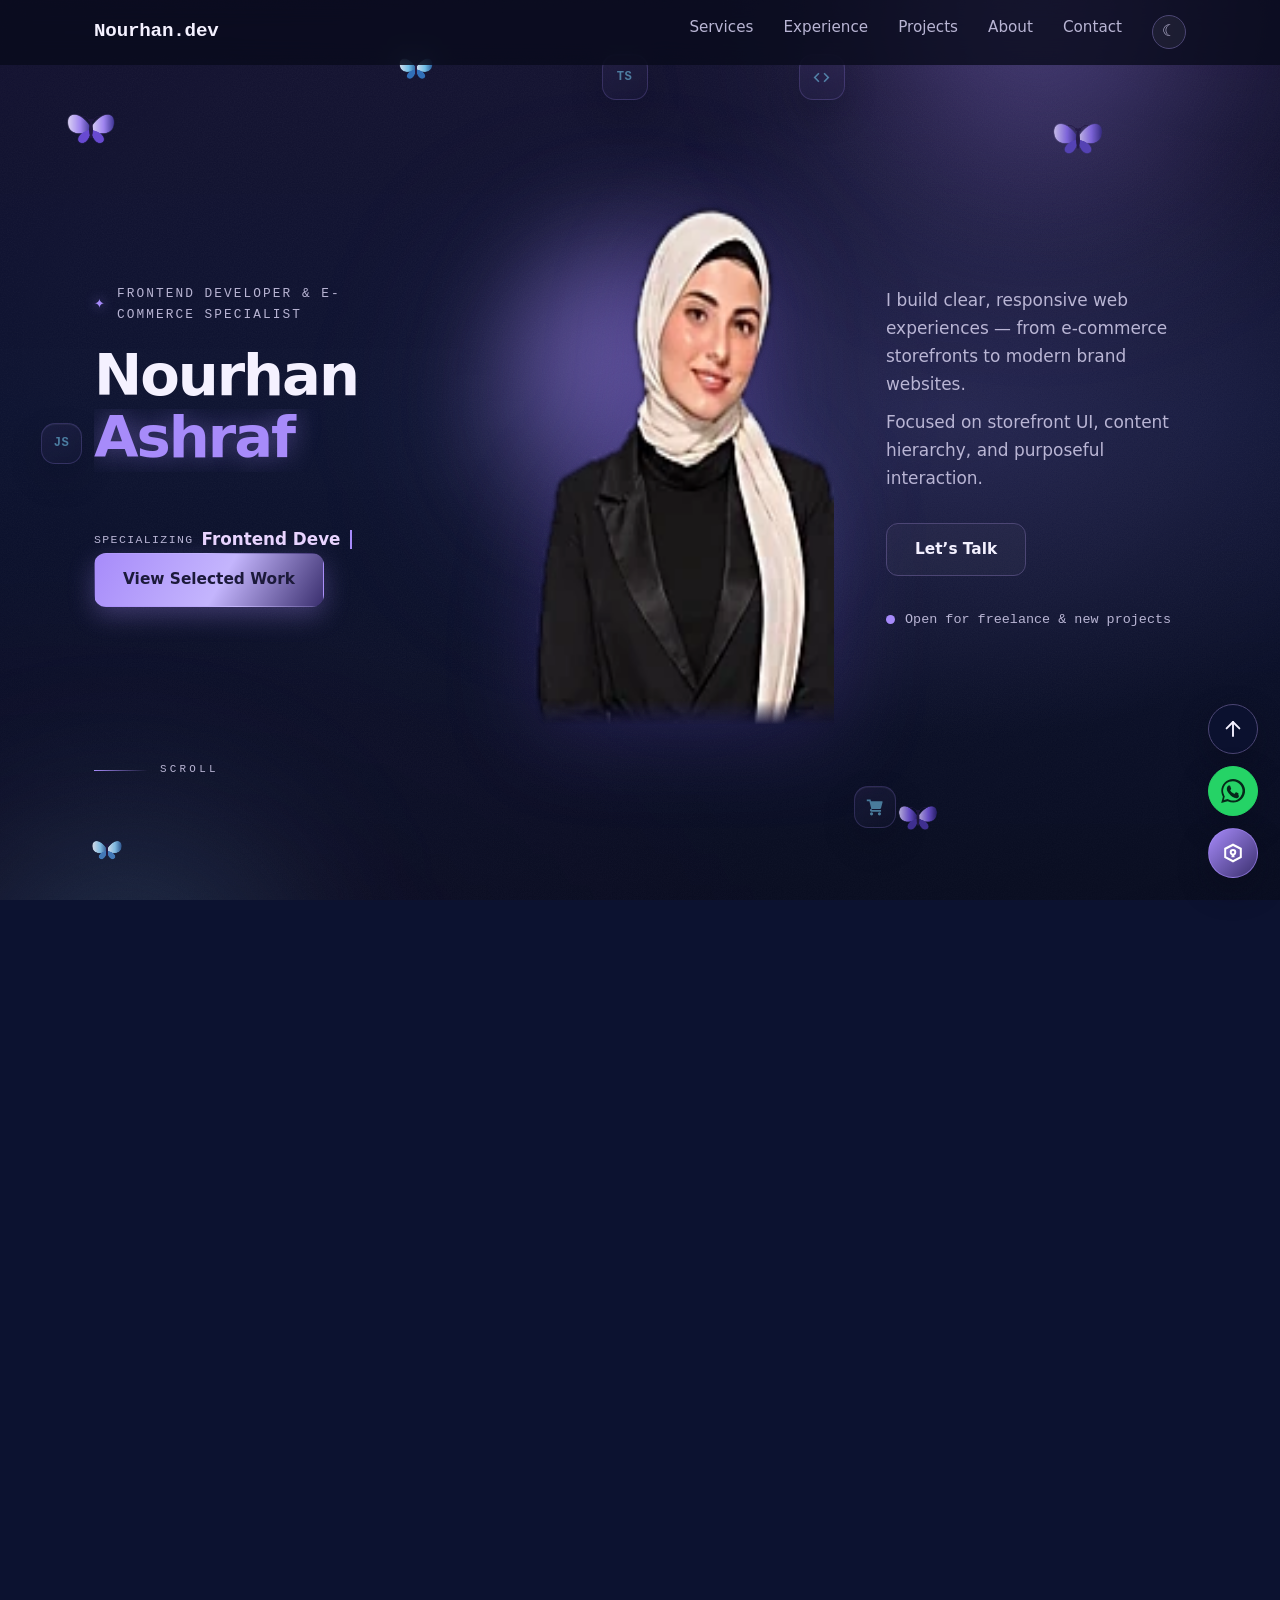
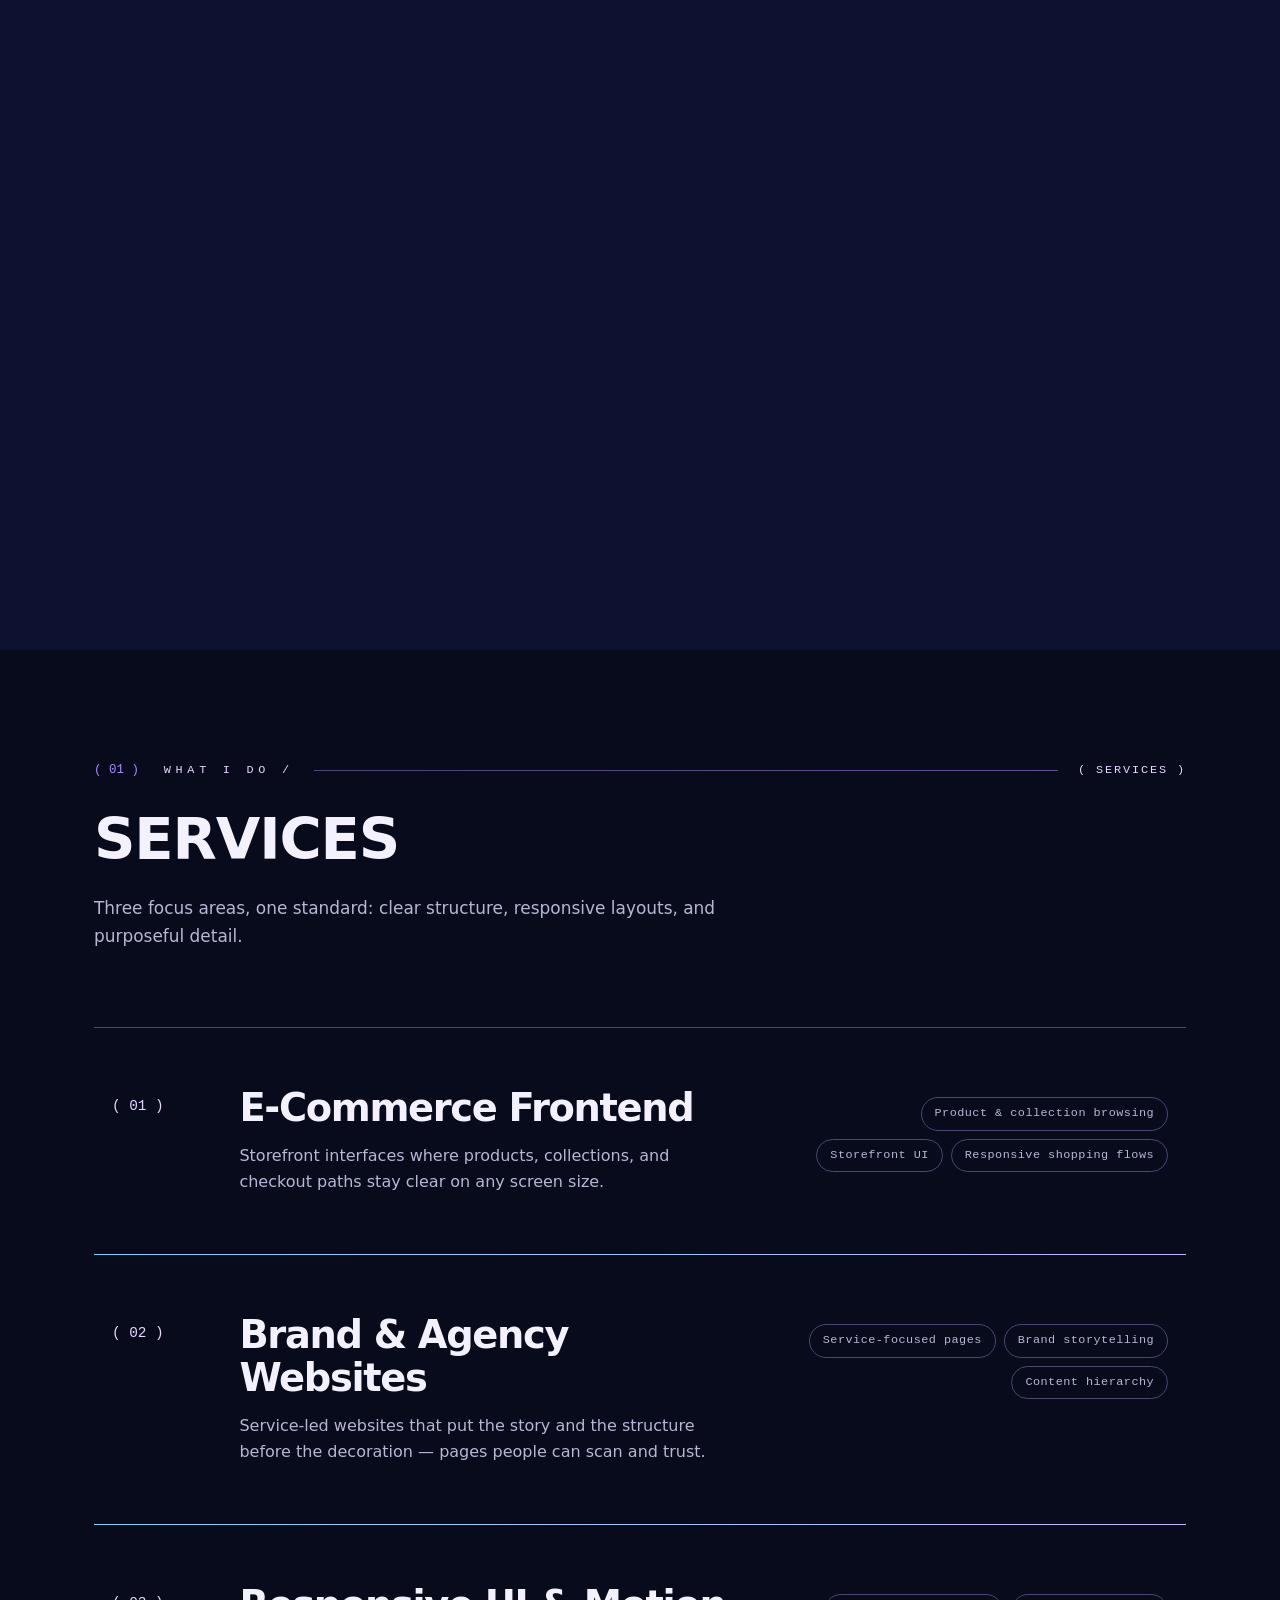
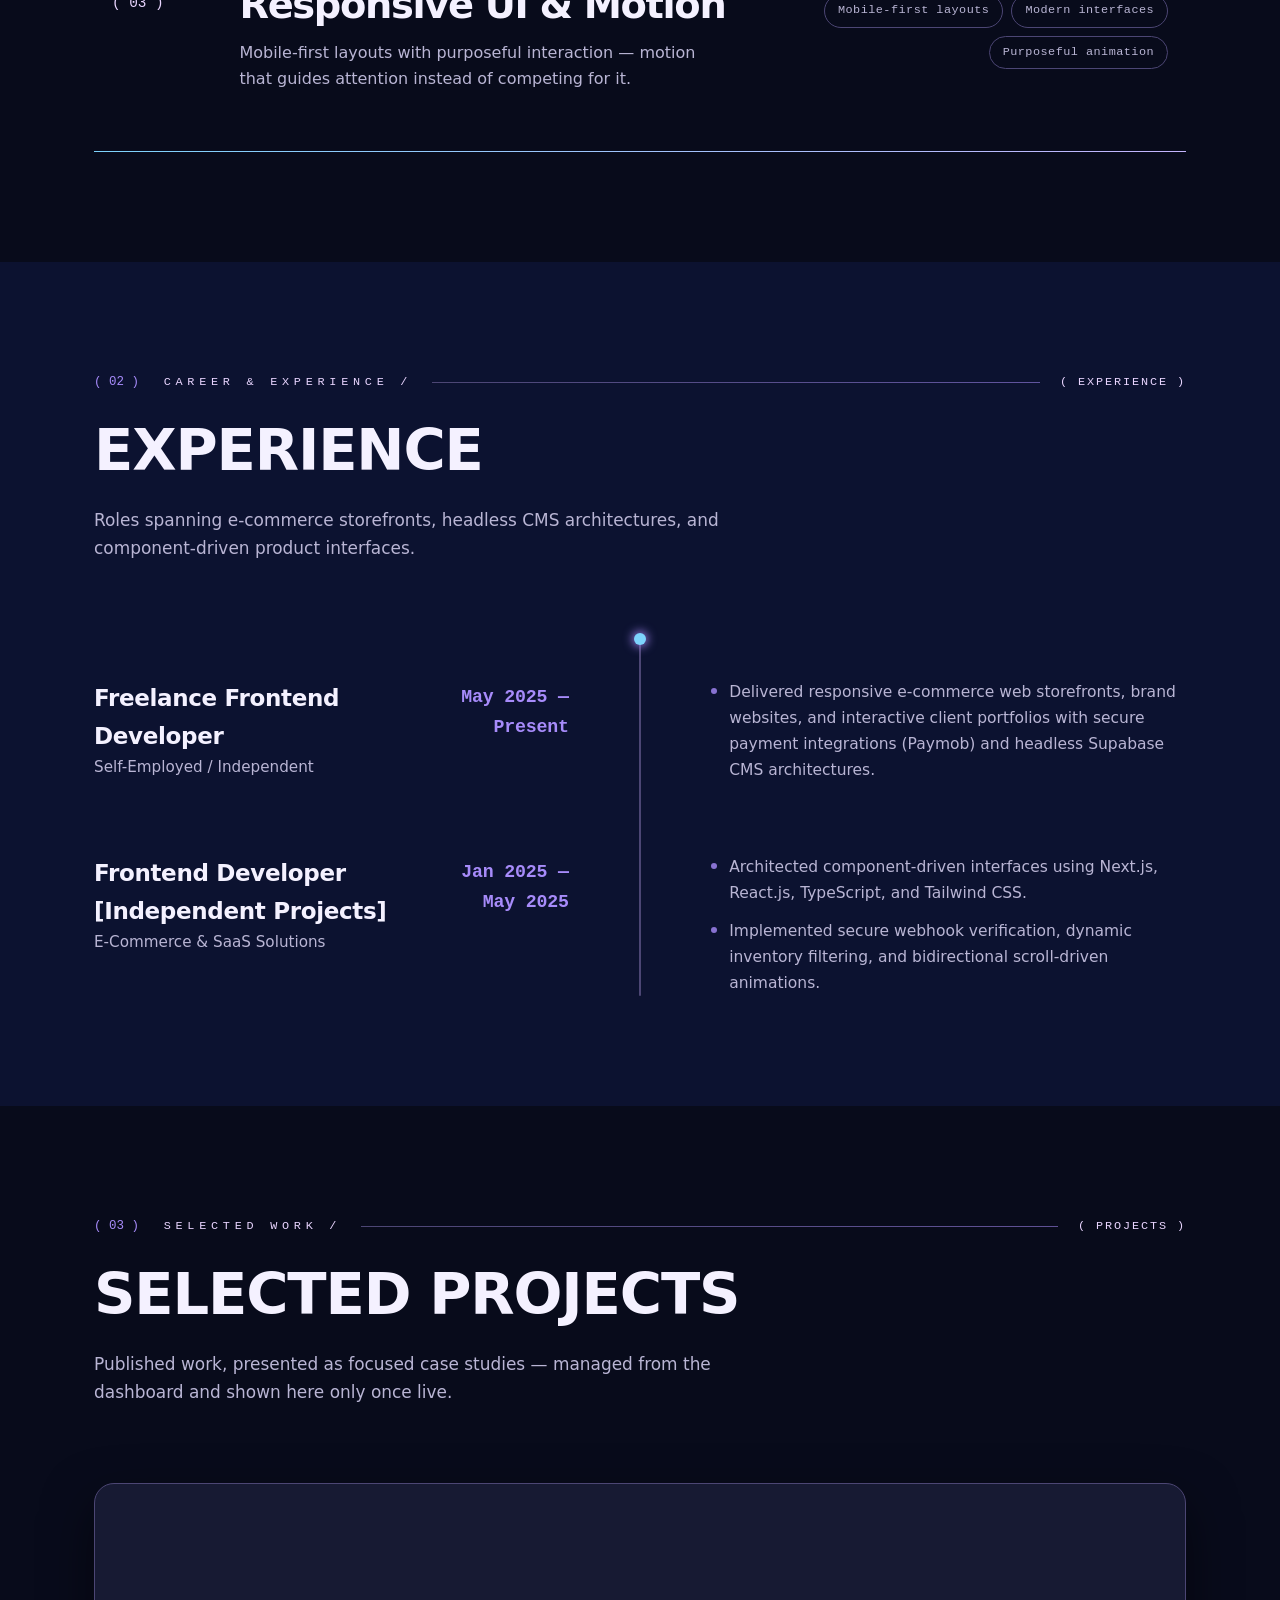
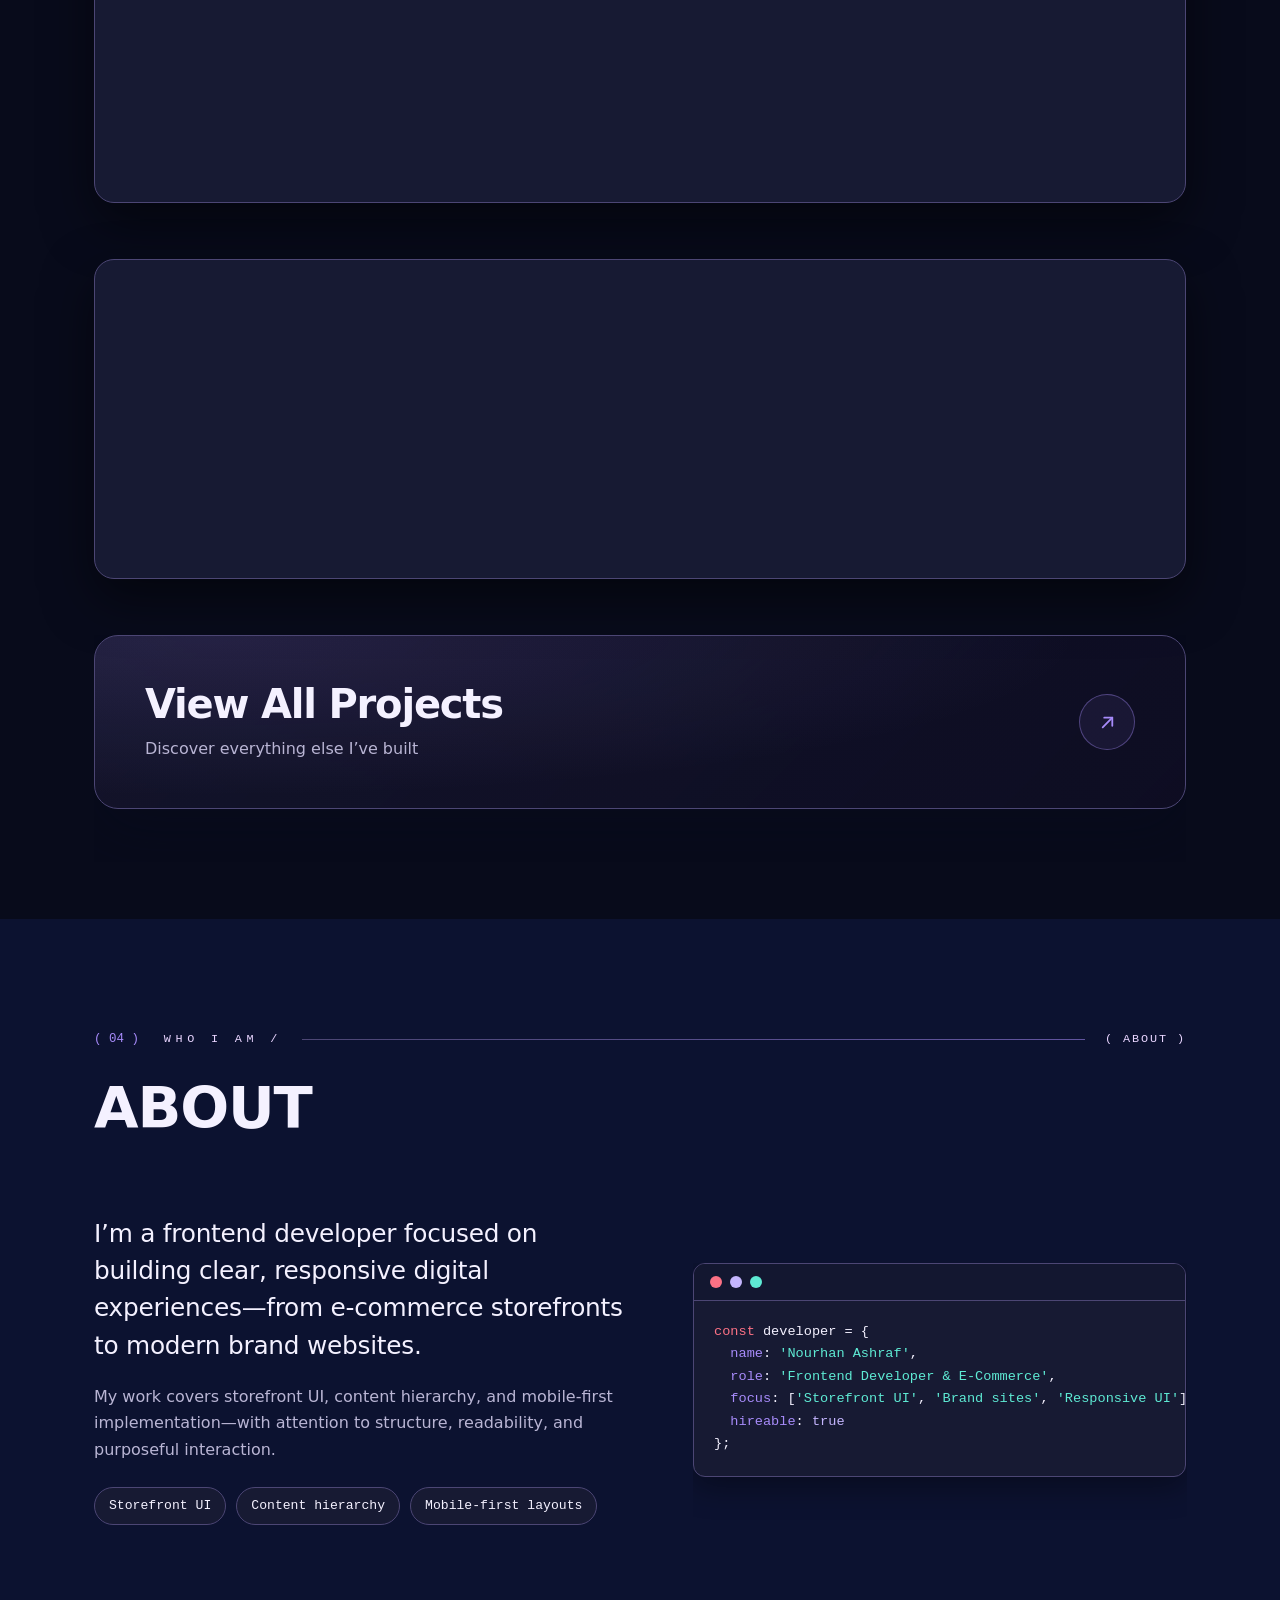
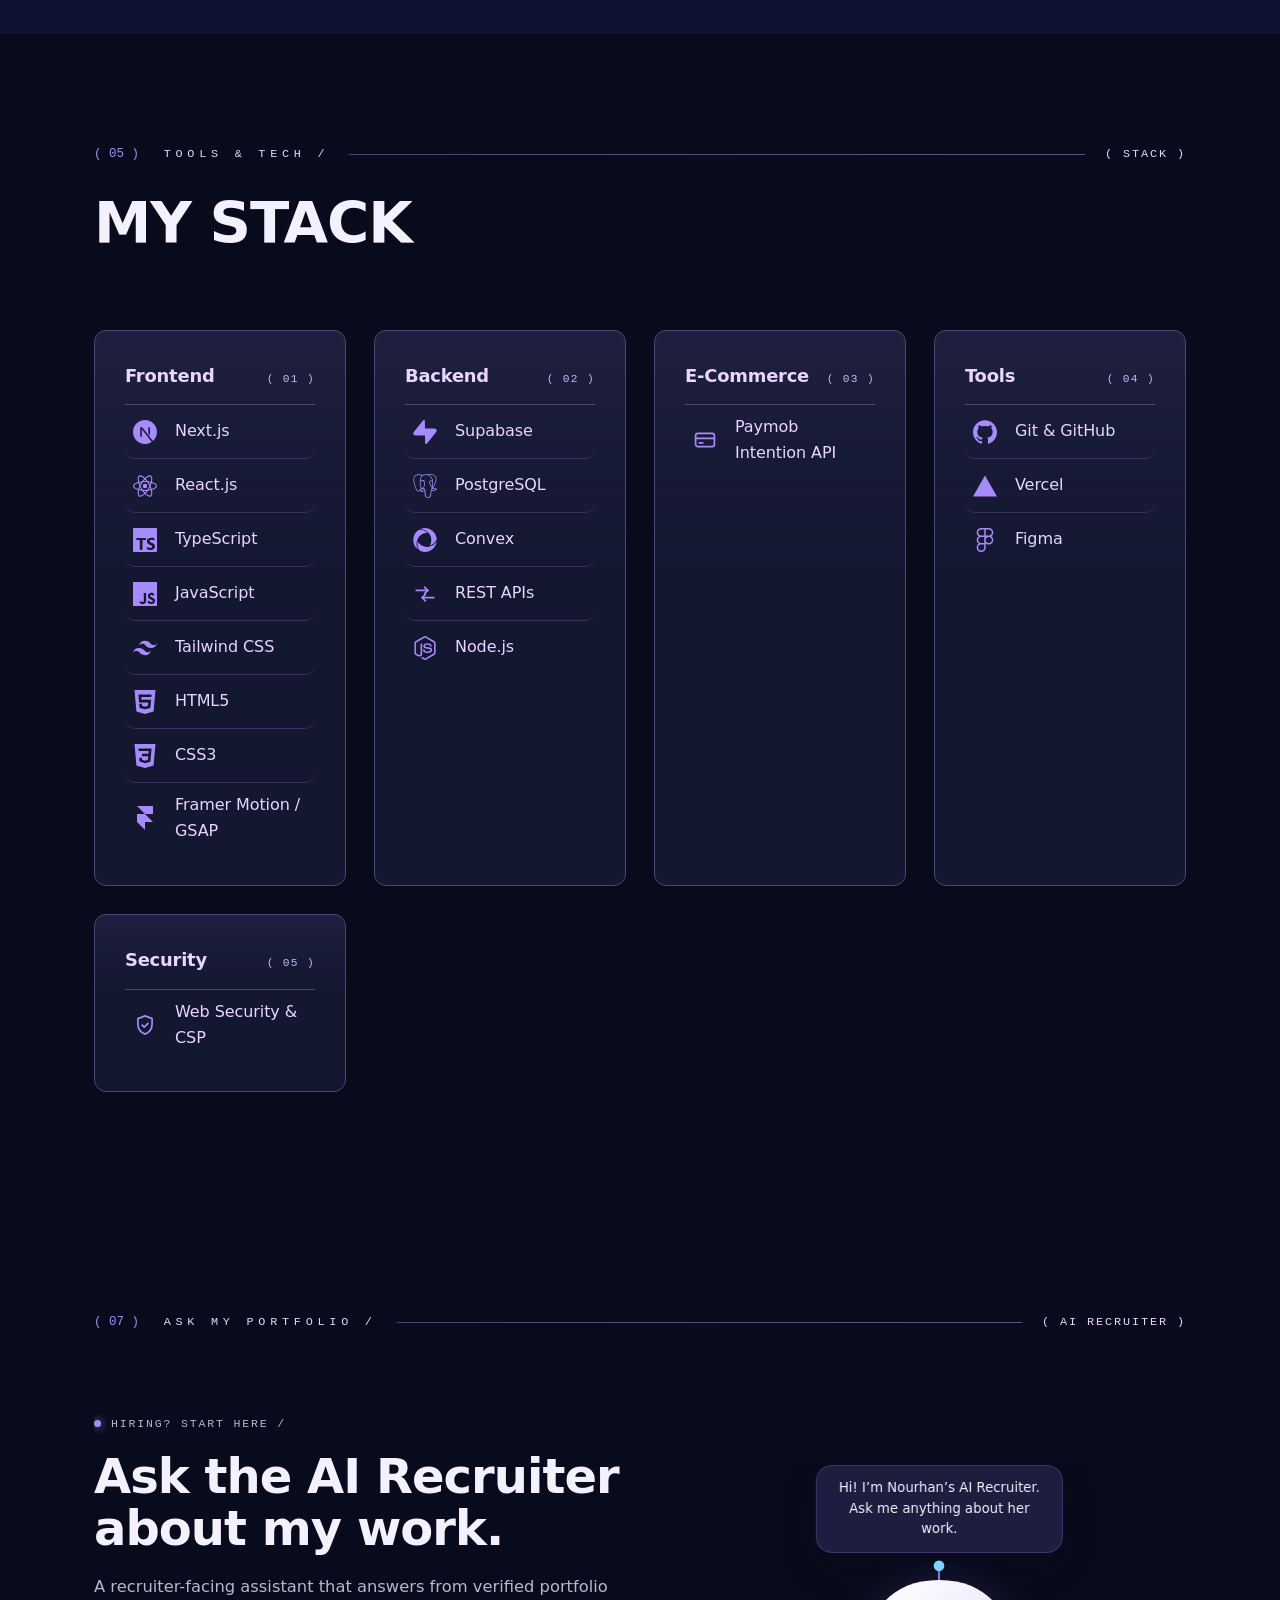
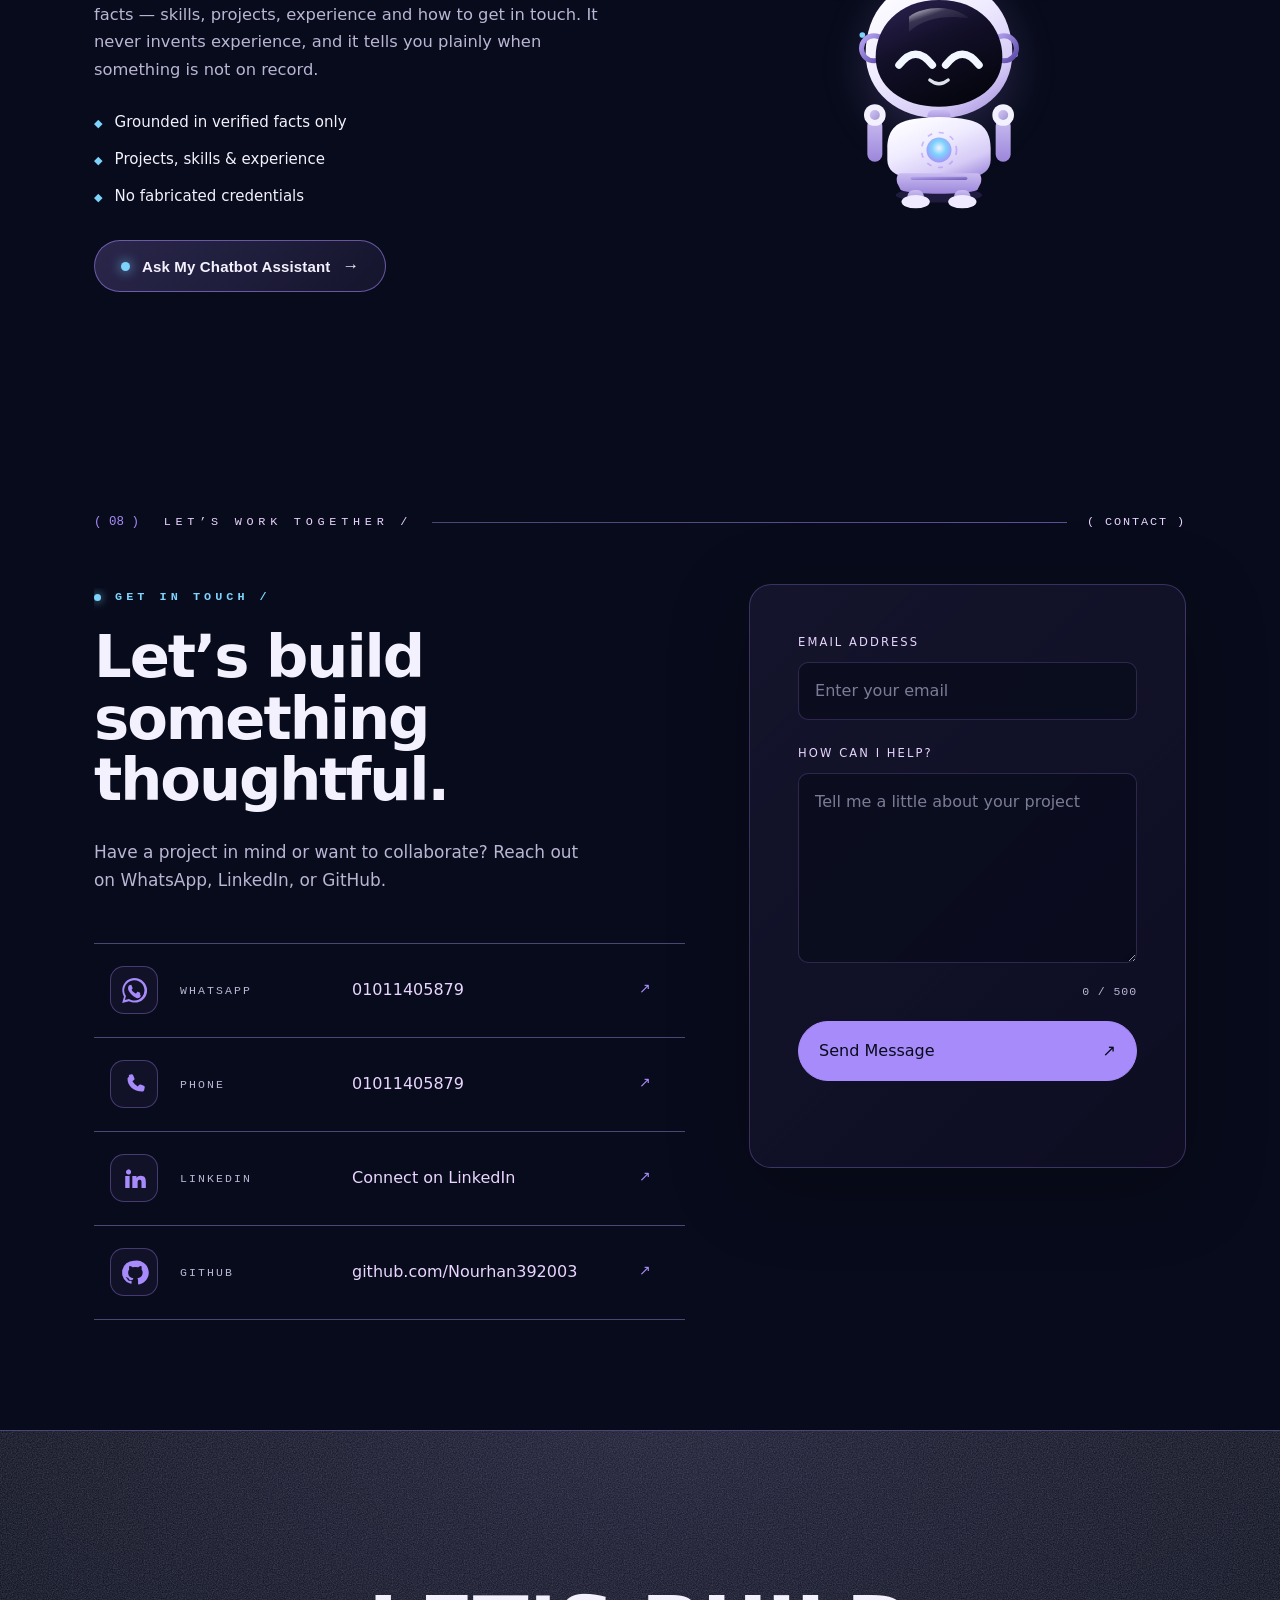
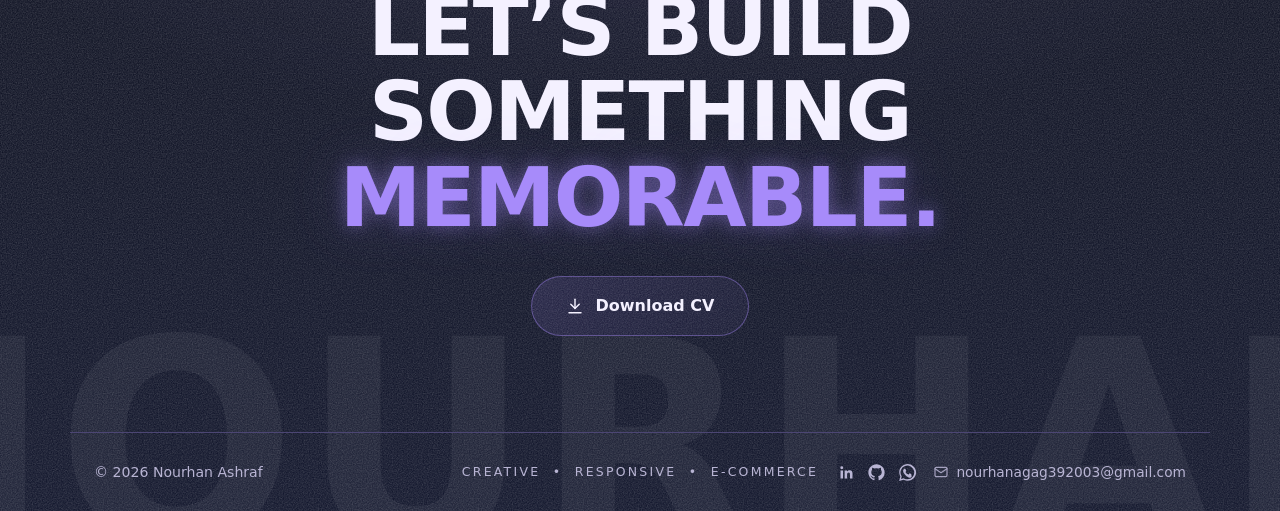
==== commit a89829af: "fix: hook always plays (soft-letter reduced mode), butterflies fly again - nameloader: dropped the i" ====
--- a/index.html
+++ b/index.html
@@ -42,13 +42,13 @@
   <link href="https://fonts.googleapis.com/css2?family=Inter:wght@400;500;600;700;800;900&family=JetBrains+Mono:wght@400;500;600&display=swap" rel="stylesheet" />
   <!-- bump the ?v= when styles or the behaviour script change, so browsers
        (and the local preview) pick the new files up instead of a cached copy -->
-  <link rel="stylesheet" href="styles.css?v=71" />
+  <link rel="stylesheet" href="styles.css?v=72" />
   <!-- Before paint: js class, saved theme, ?motion override. Extracted from
        the head into js/boot.js so the CSP above can keep script-src free of
        'unsafe-inline'. Same parser-blocking position, same timing. -->
   <script src="js/boot.js?v=1"></script>
   <!-- First-visit name hook (real progress on hero assets; once per day) -->
-  <script src="js/nameloader.js?v=1" defer></script>
+  <script src="js/nameloader.js?v=2" defer></script>
 </head>
   <body>
     <!-- ===================== First-visit name hook =====================
--- a/styles.css
+++ b/styles.css
@@ -3657,15 +3657,10 @@
     clip-path: none !important;
   }
 
-  /* butterflies: still visible, simply parked */
-  html:not([data-motion='full']) .butterfly,
-  html:not([data-motion='full']) .butterfly-wings {
-    animation: none !important;
-  }
-
-  html:not([data-motion='full']) .butterfly {
-    opacity: 0.72;
-  }
+  /* butterflies always fly — deliberate owner decision (2026-11): their
+     drift and wing-flap are gentle ornamental motion, and a frozen flock
+     read as "the butterflies are gone". Reduced-motion still softens every
+     travelling/entrance animation site-wide below. */
 
   html:not([data-motion='full']) .hero__photo {
     animation: none !important;
@@ -5952,10 +5947,19 @@
 }
 
 @media (prefers-reduced-motion: reduce) {
+  /* the ceremony still plays — this is the site's opening moment and a plain
+     skip read as breakage. Only the letter entrance is softened: opacity-only
+     sequential fades, no blur, no scale, no travel. */
+  html:not([data-motion='full']) .np-loader.np-armed .np-loader__letter {
+    filter: none;
+    transform: none;
+    animation-name: np-letter-in-soft;
+    animation-duration: 0.5s;
+  }
+
   html:not([data-motion='full']) .hero-chip { animation: none; }
-
-  html:not([data-motion='full']) .np-loader.np-armed .np-loader__letter {
-    animation-duration: 0.01s;
-    animation-delay: 0s;
-  }
-}
+}
+
+@keyframes np-letter-in-soft {
+  to { opacity: 1; }
+}
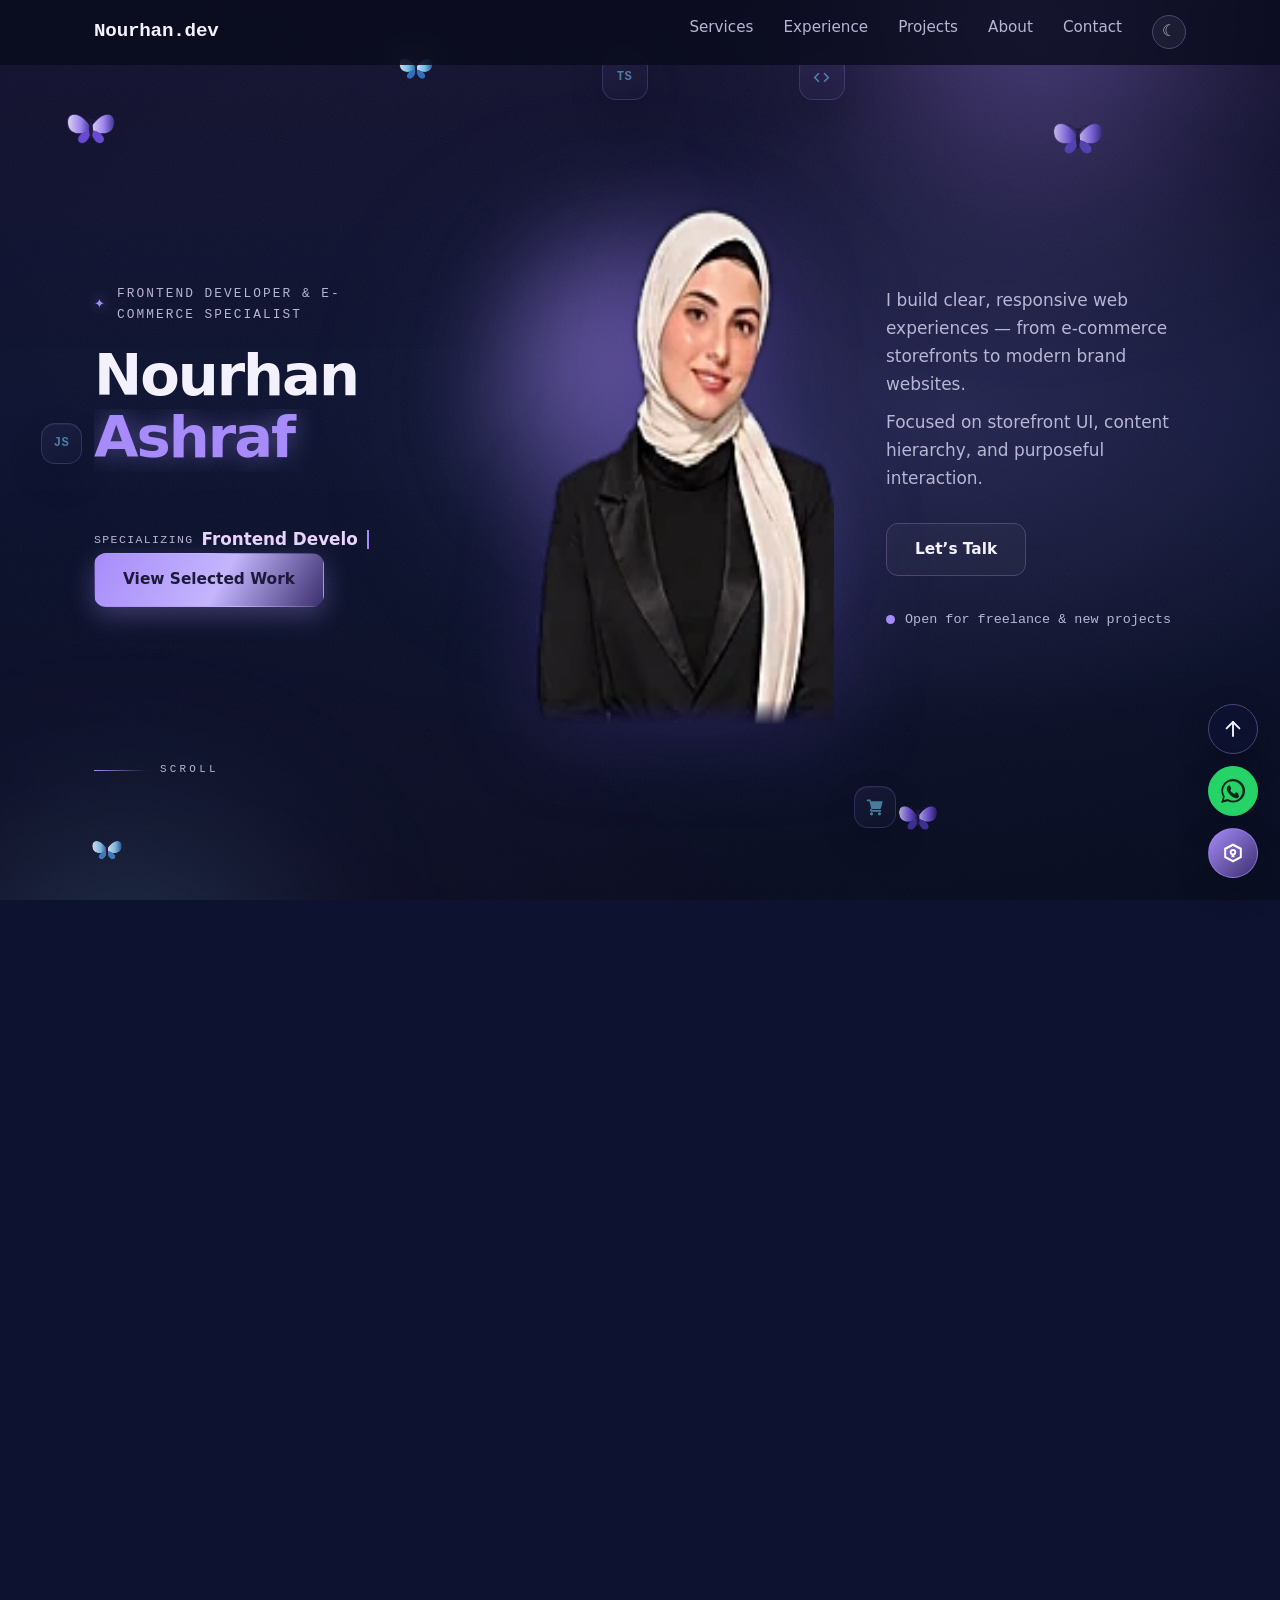
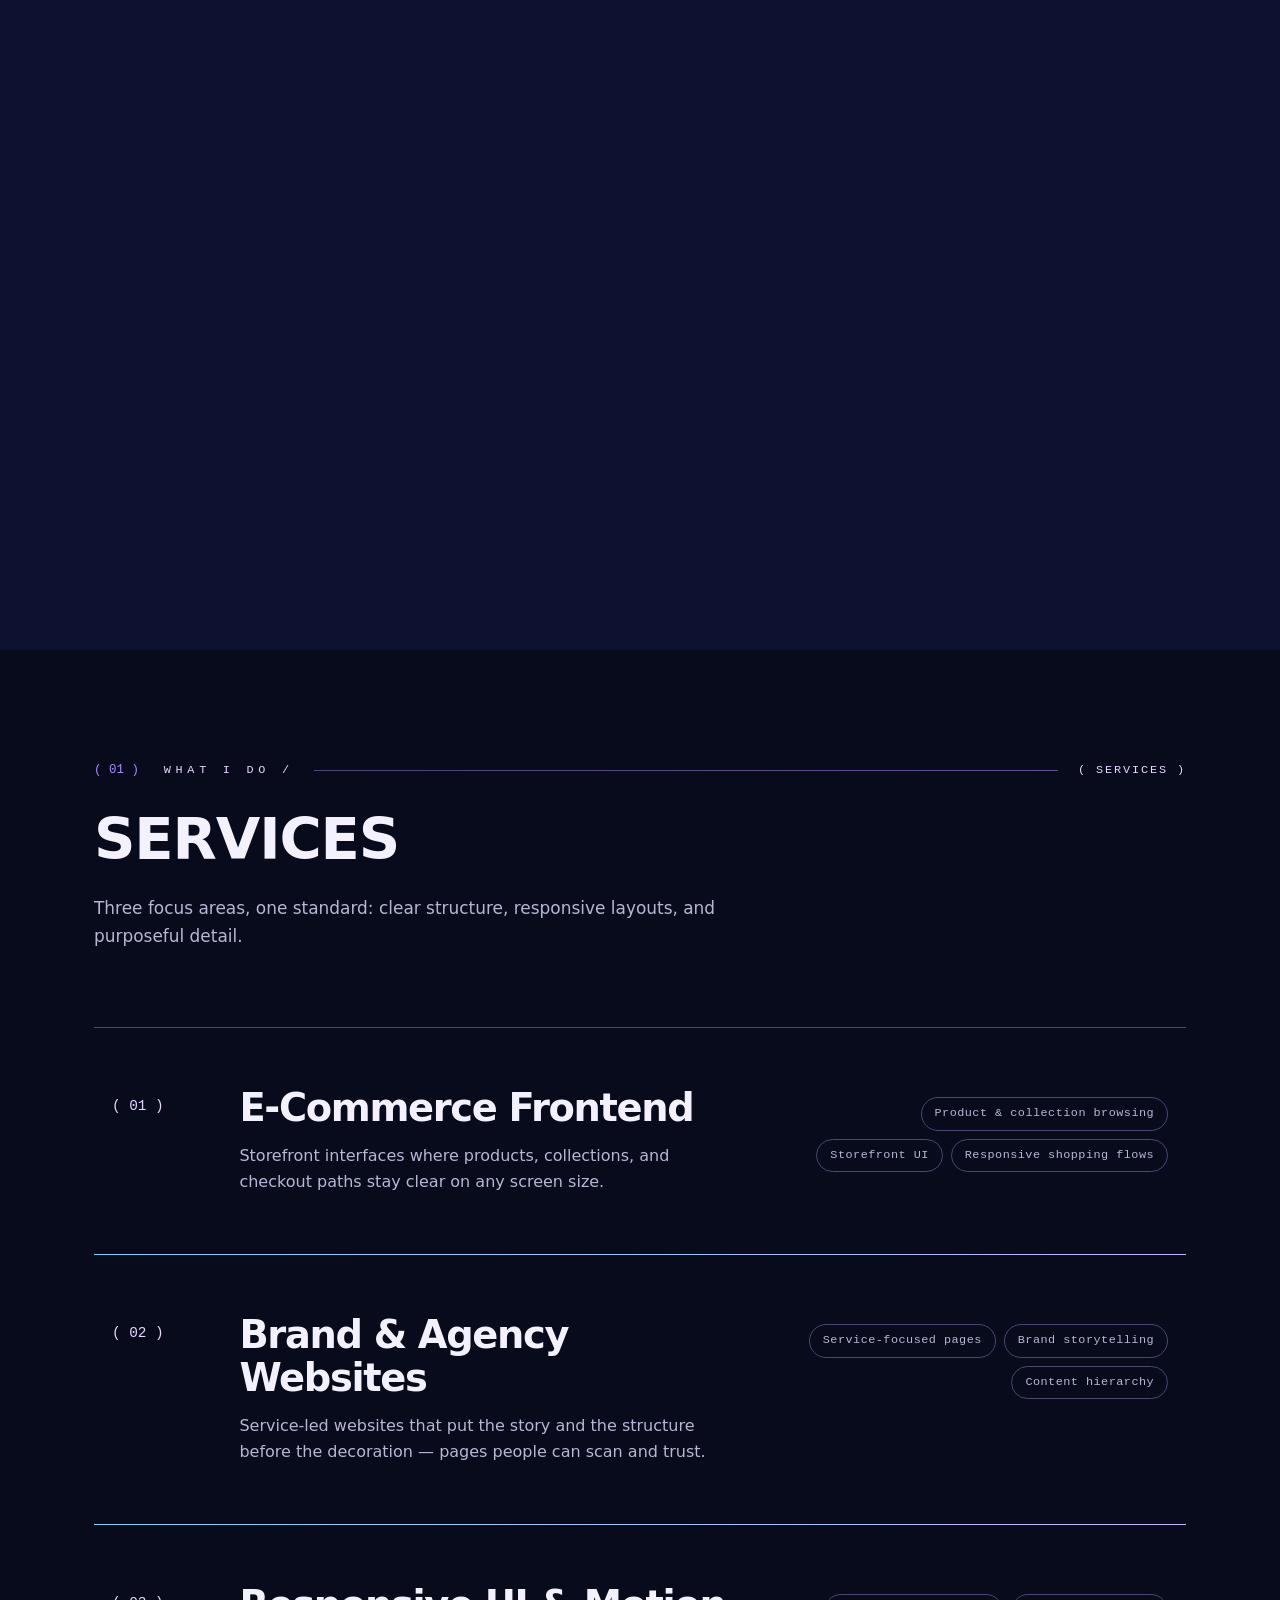
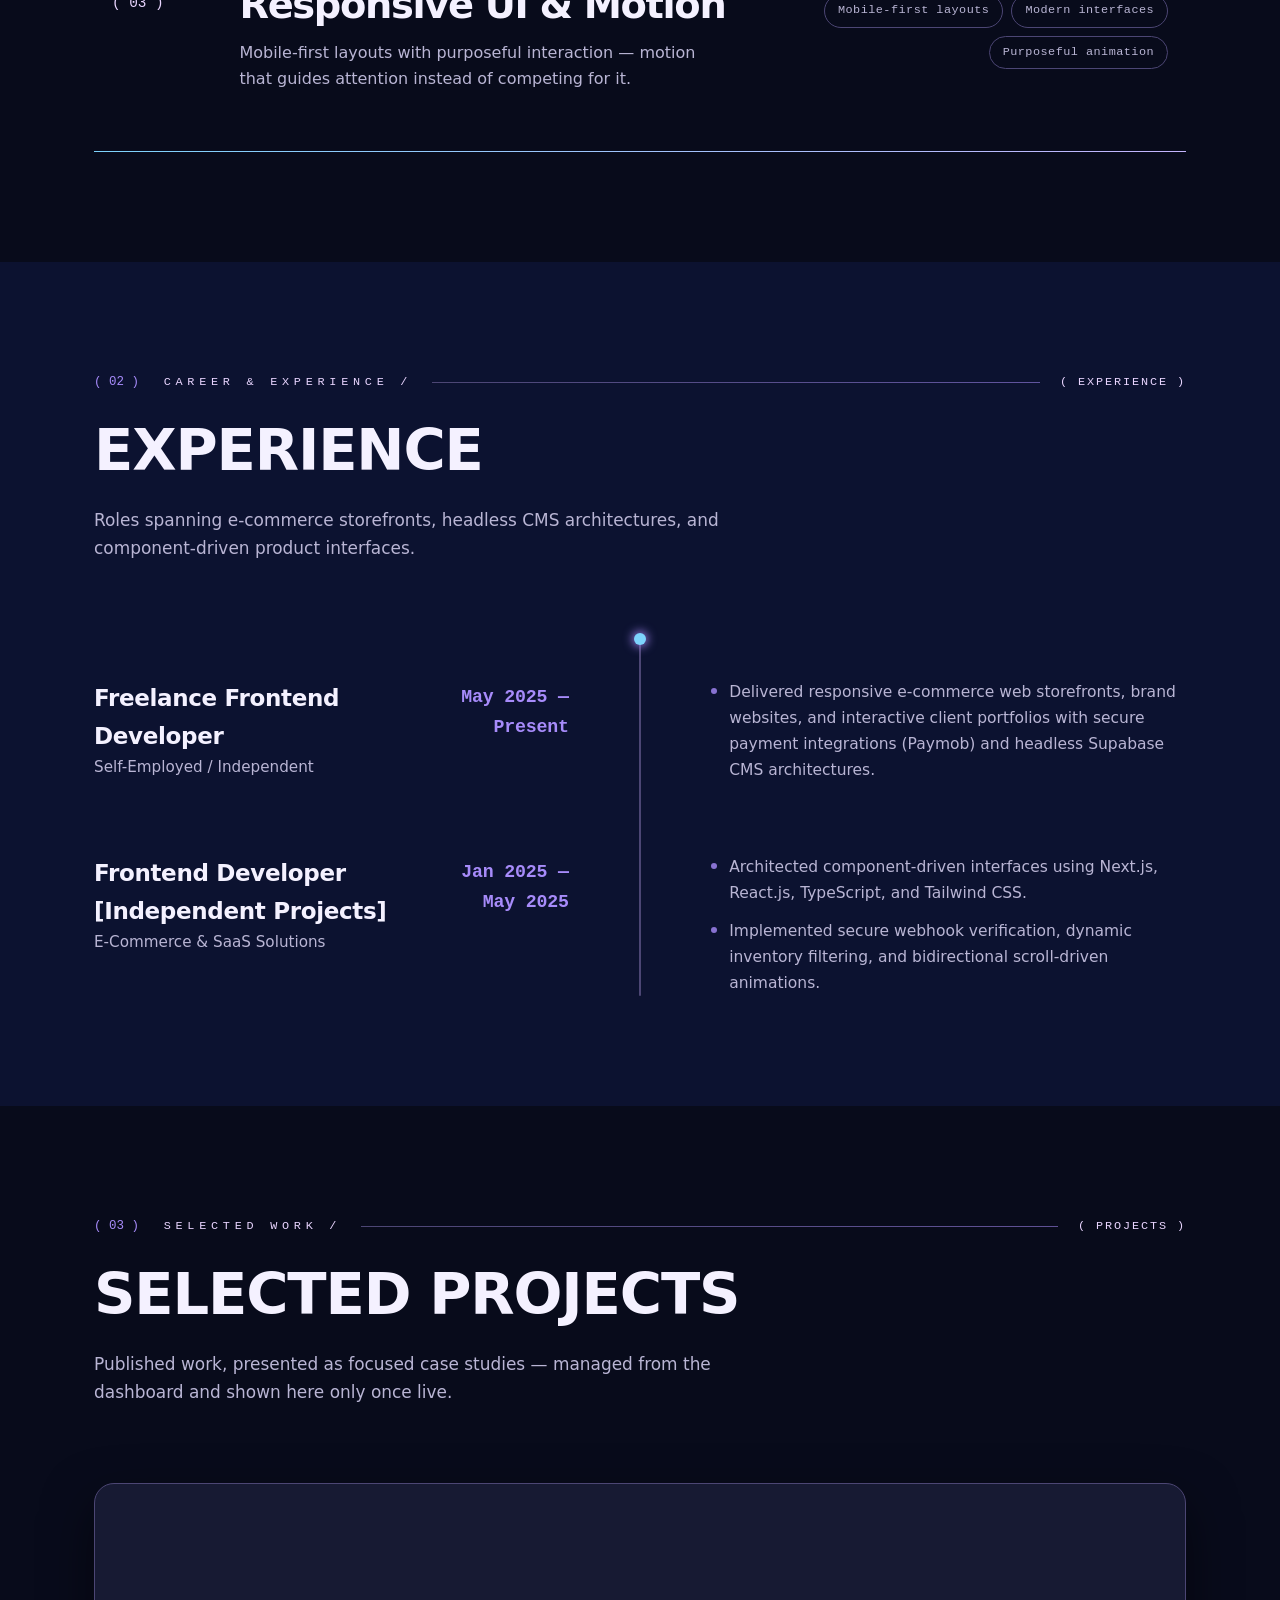
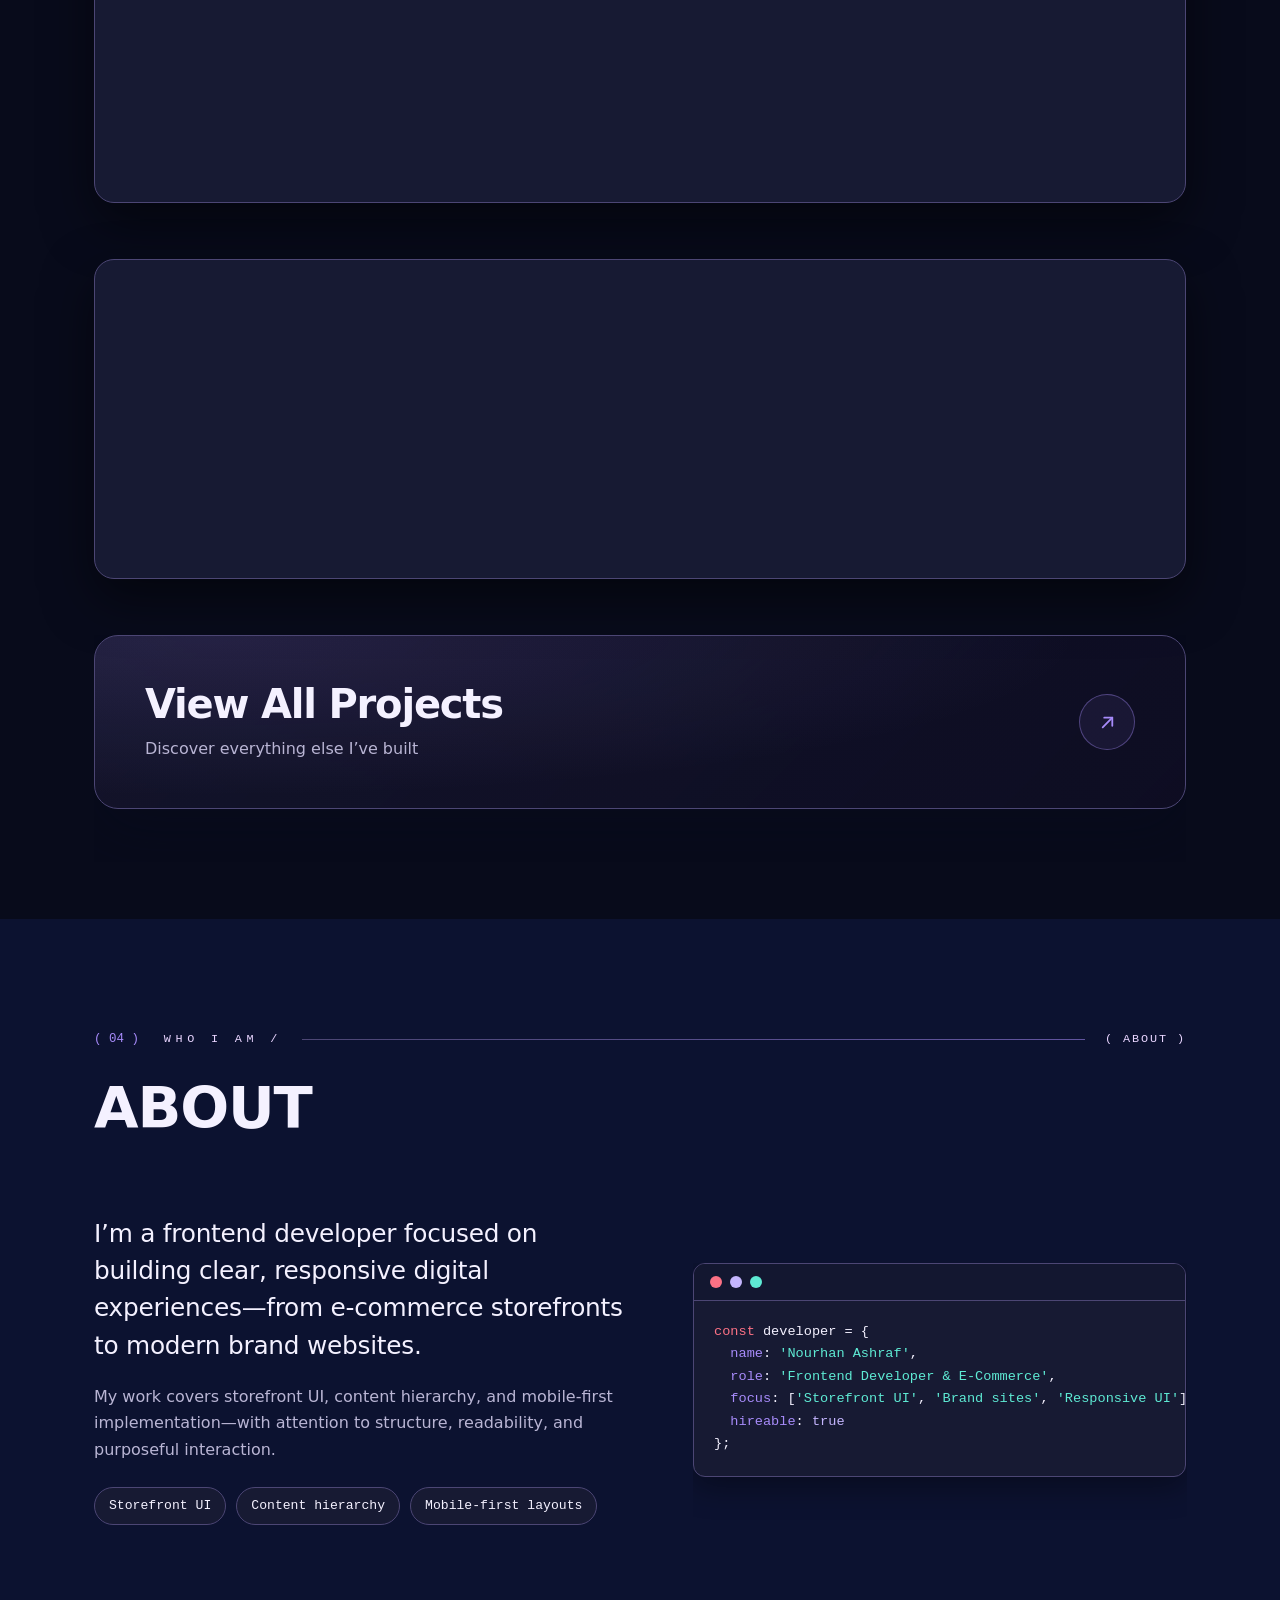
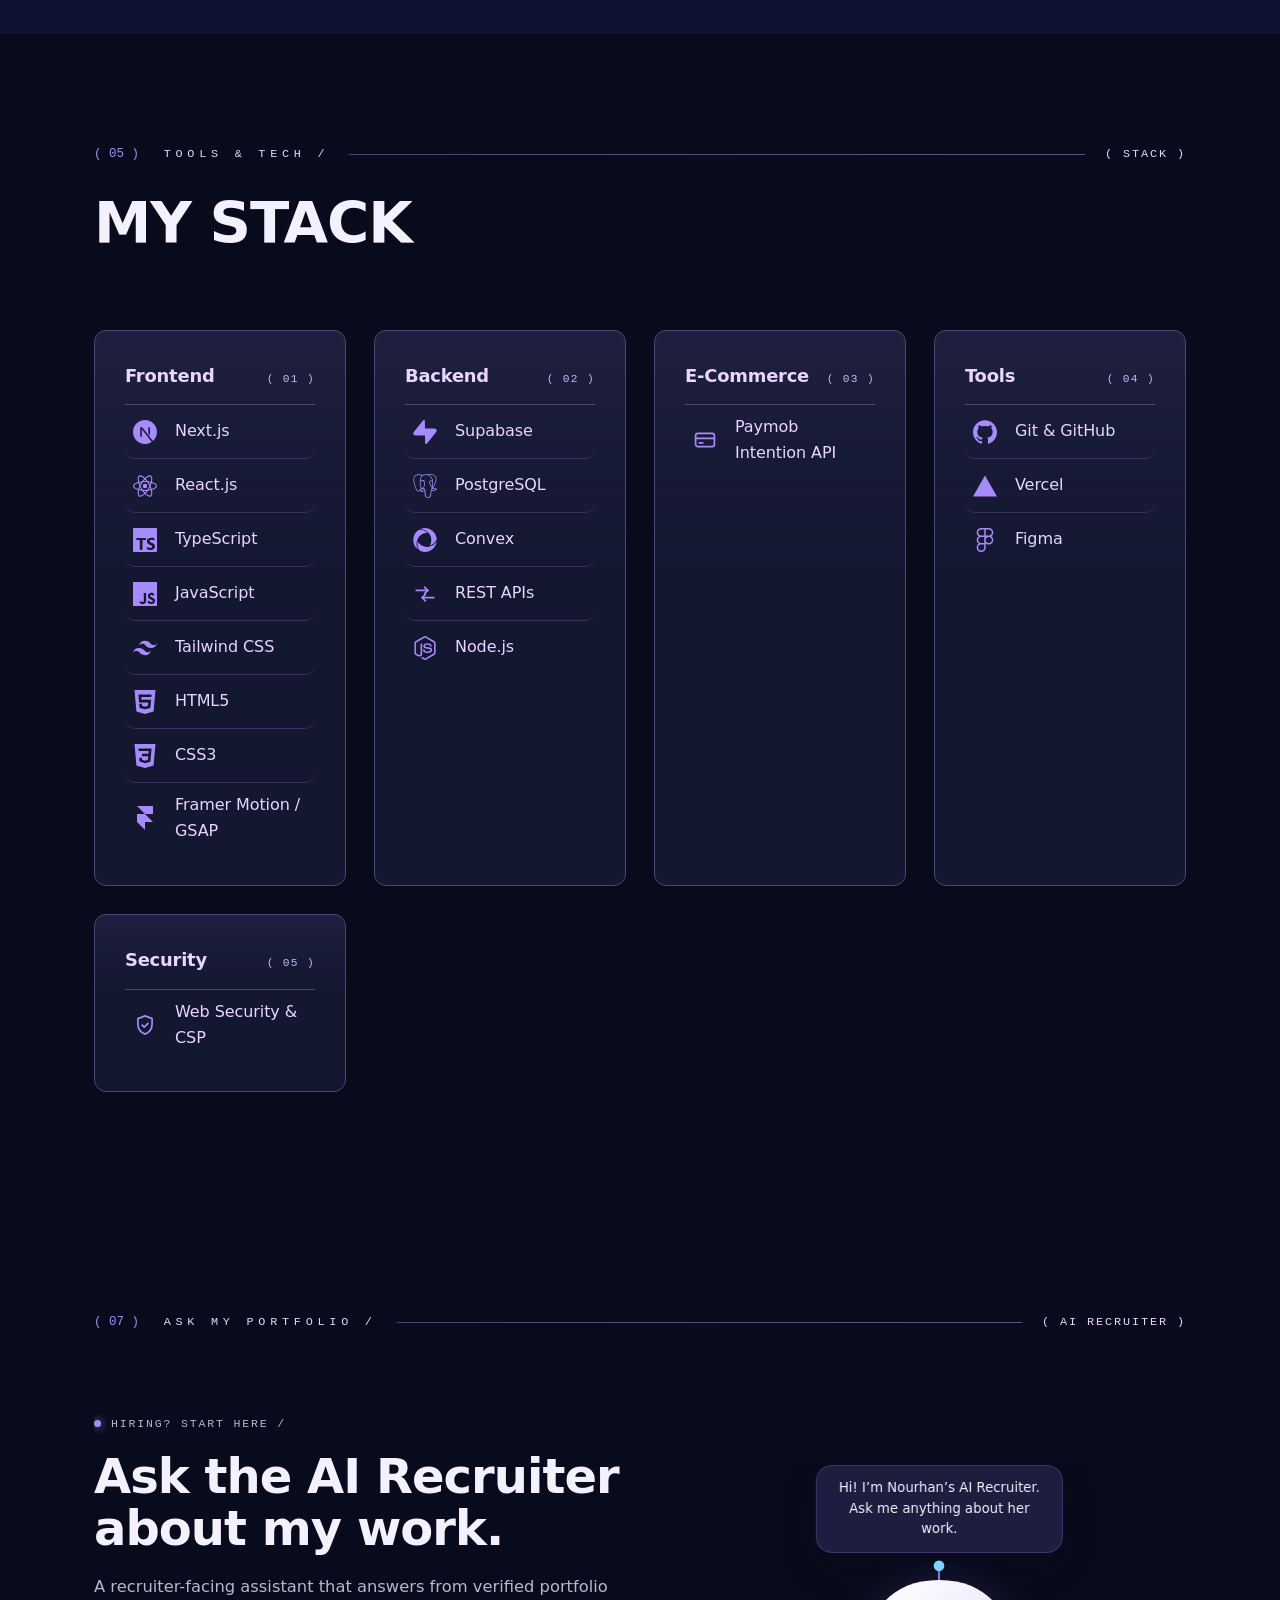
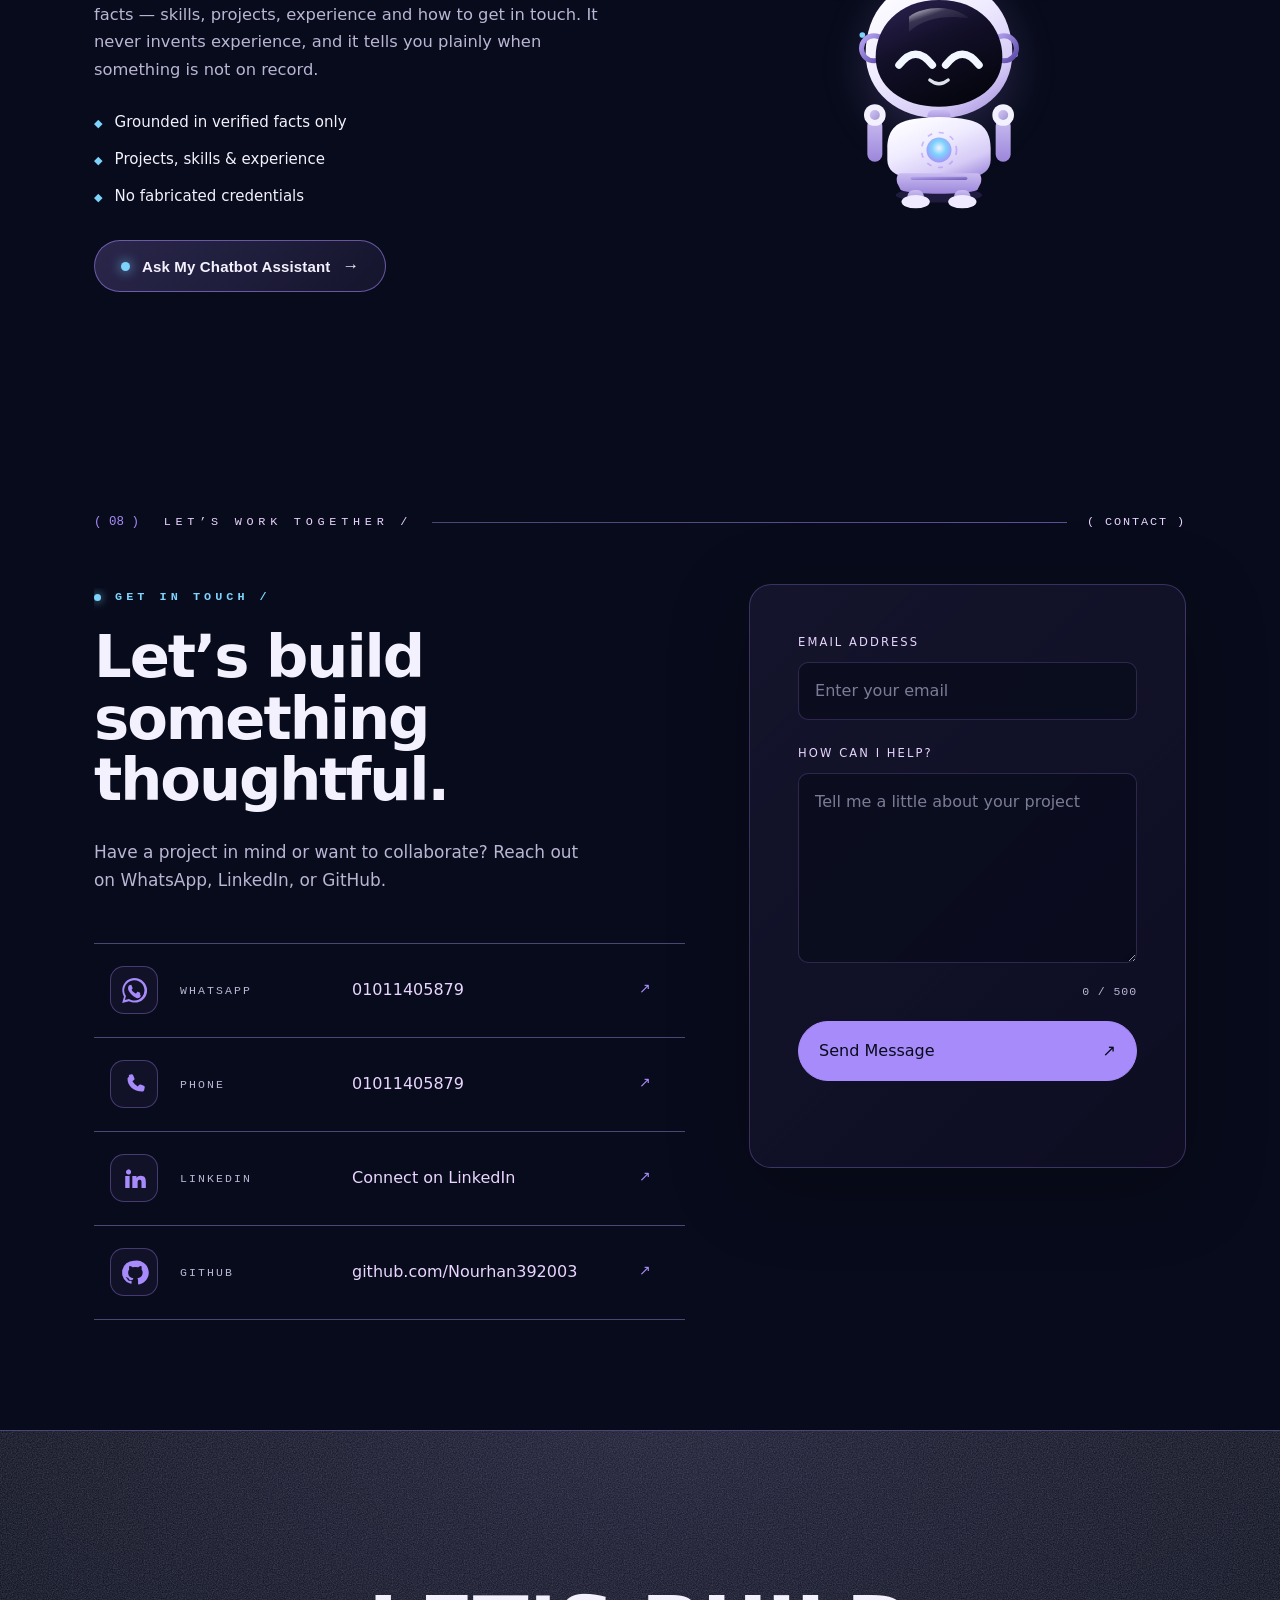
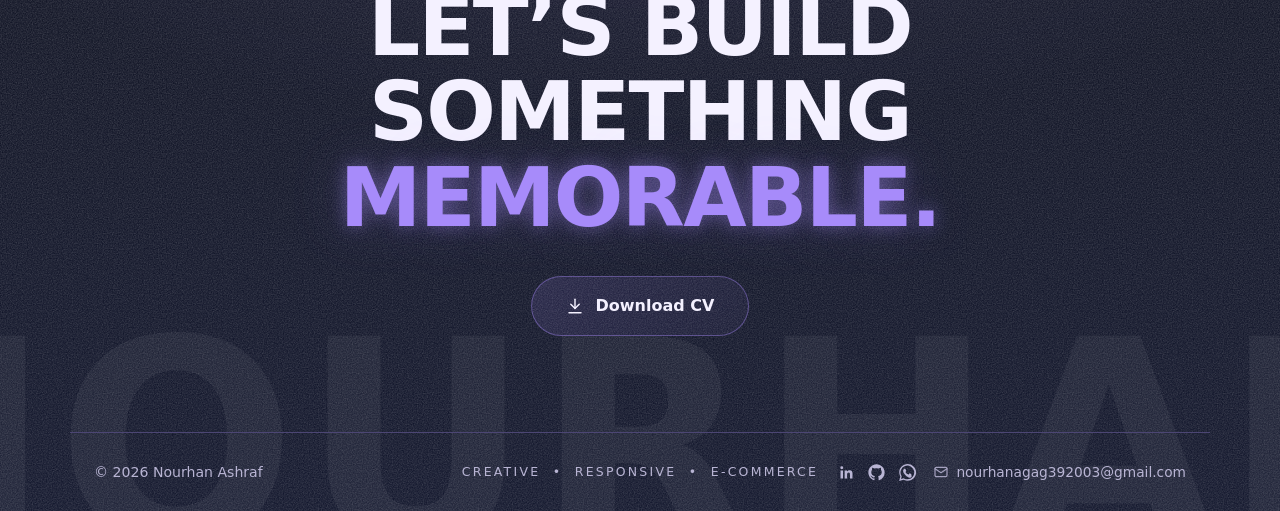
==== commit 07220f6c: "feat: hook on every fresh open + force replay param - sessionStorage instead of a daily stamp: the h" ====
--- a/index.html
+++ b/index.html
@@ -48,7 +48,7 @@
        'unsafe-inline'. Same parser-blocking position, same timing. -->
   <script src="js/boot.js?v=1"></script>
   <!-- First-visit name hook (real progress on hero assets; once per day) -->
-  <script src="js/nameloader.js?v=2" defer></script>
+  <script src="js/nameloader.js?v=3" defer></script>
 </head>
   <body>
     <!-- ===================== First-visit name hook =====================
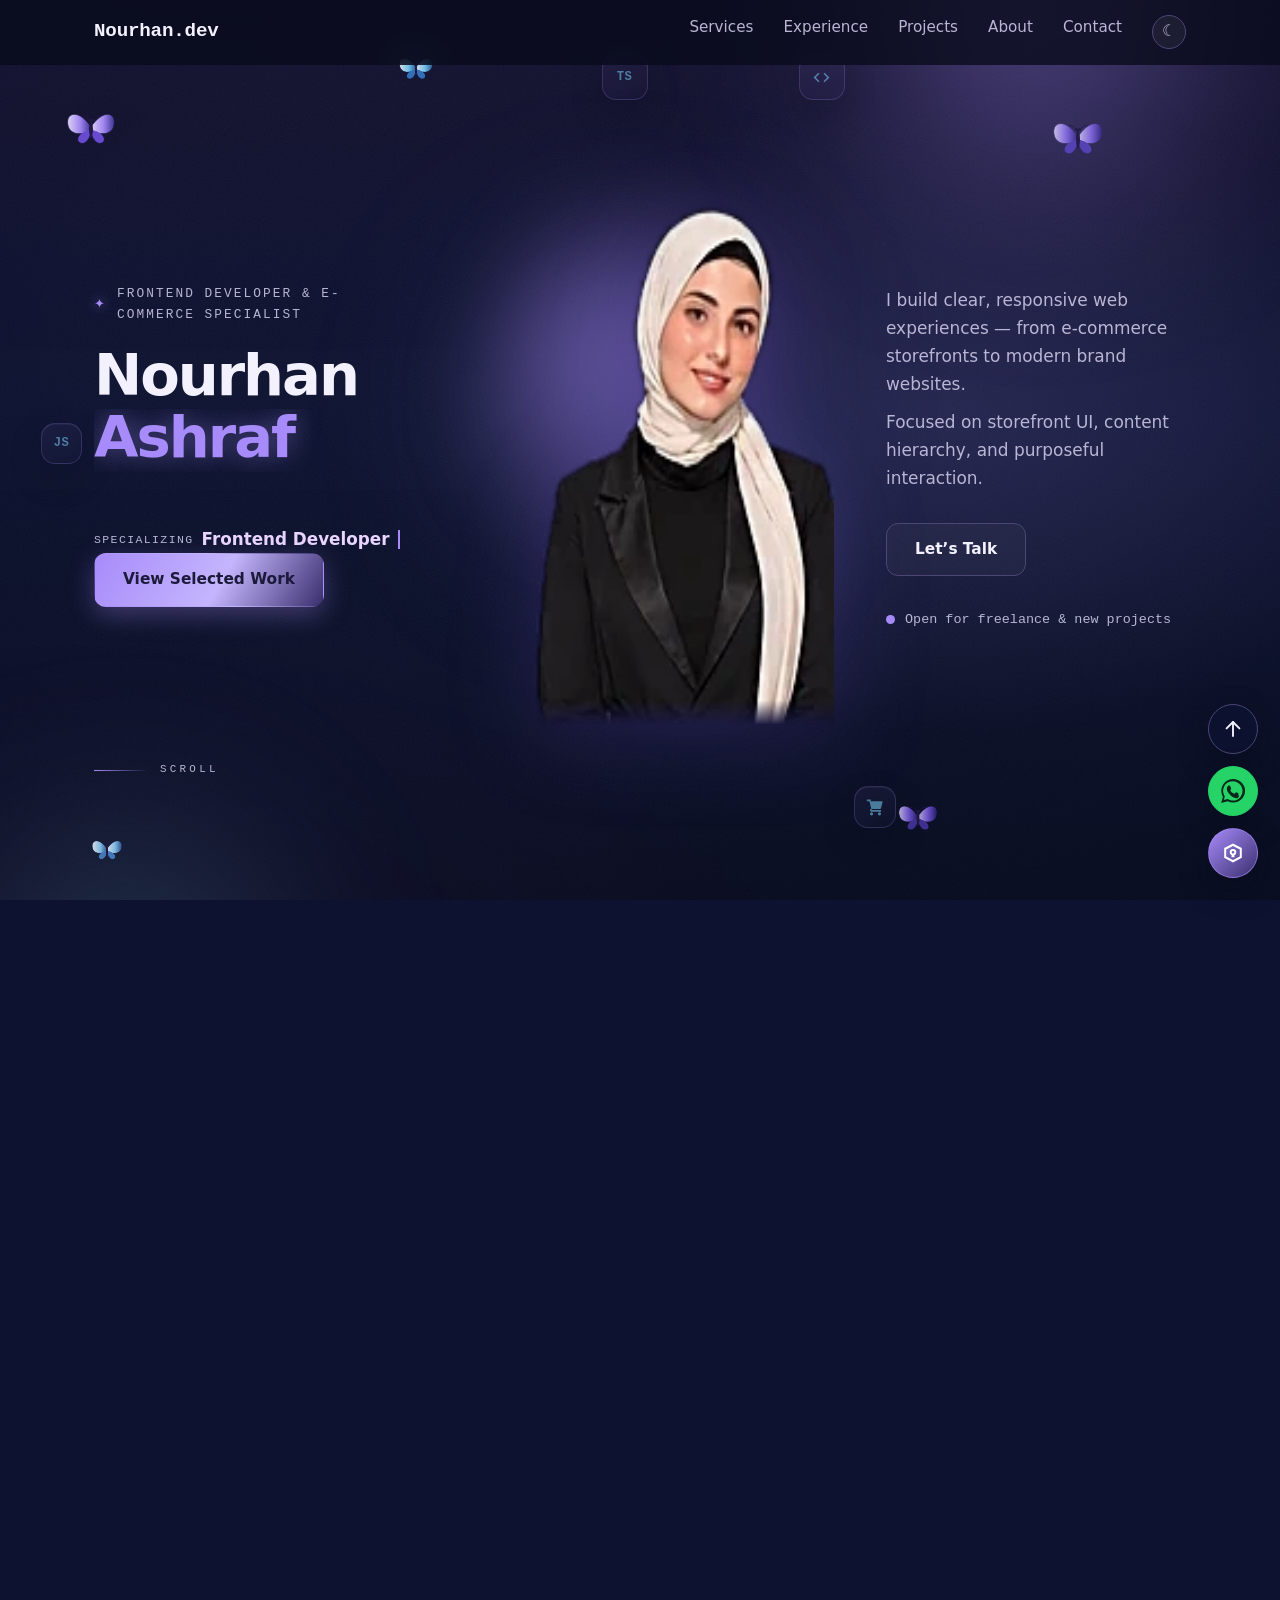
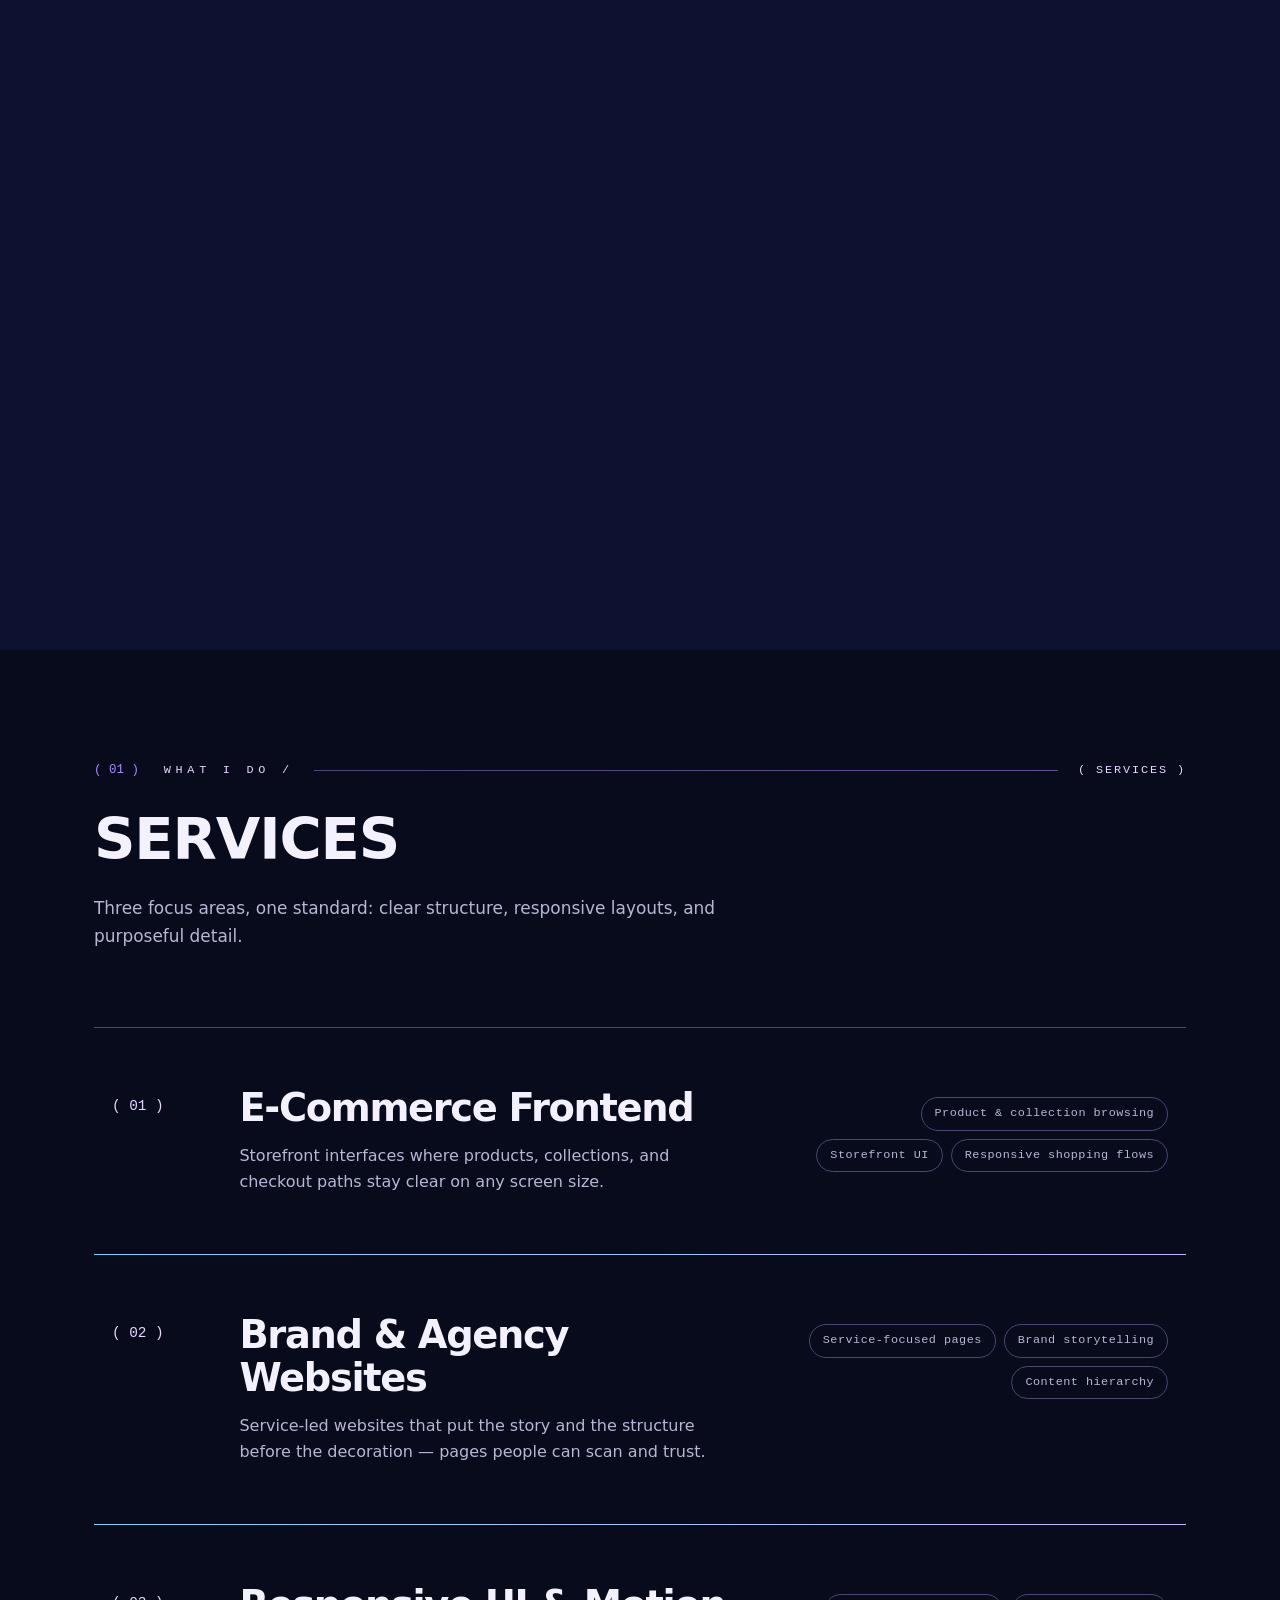
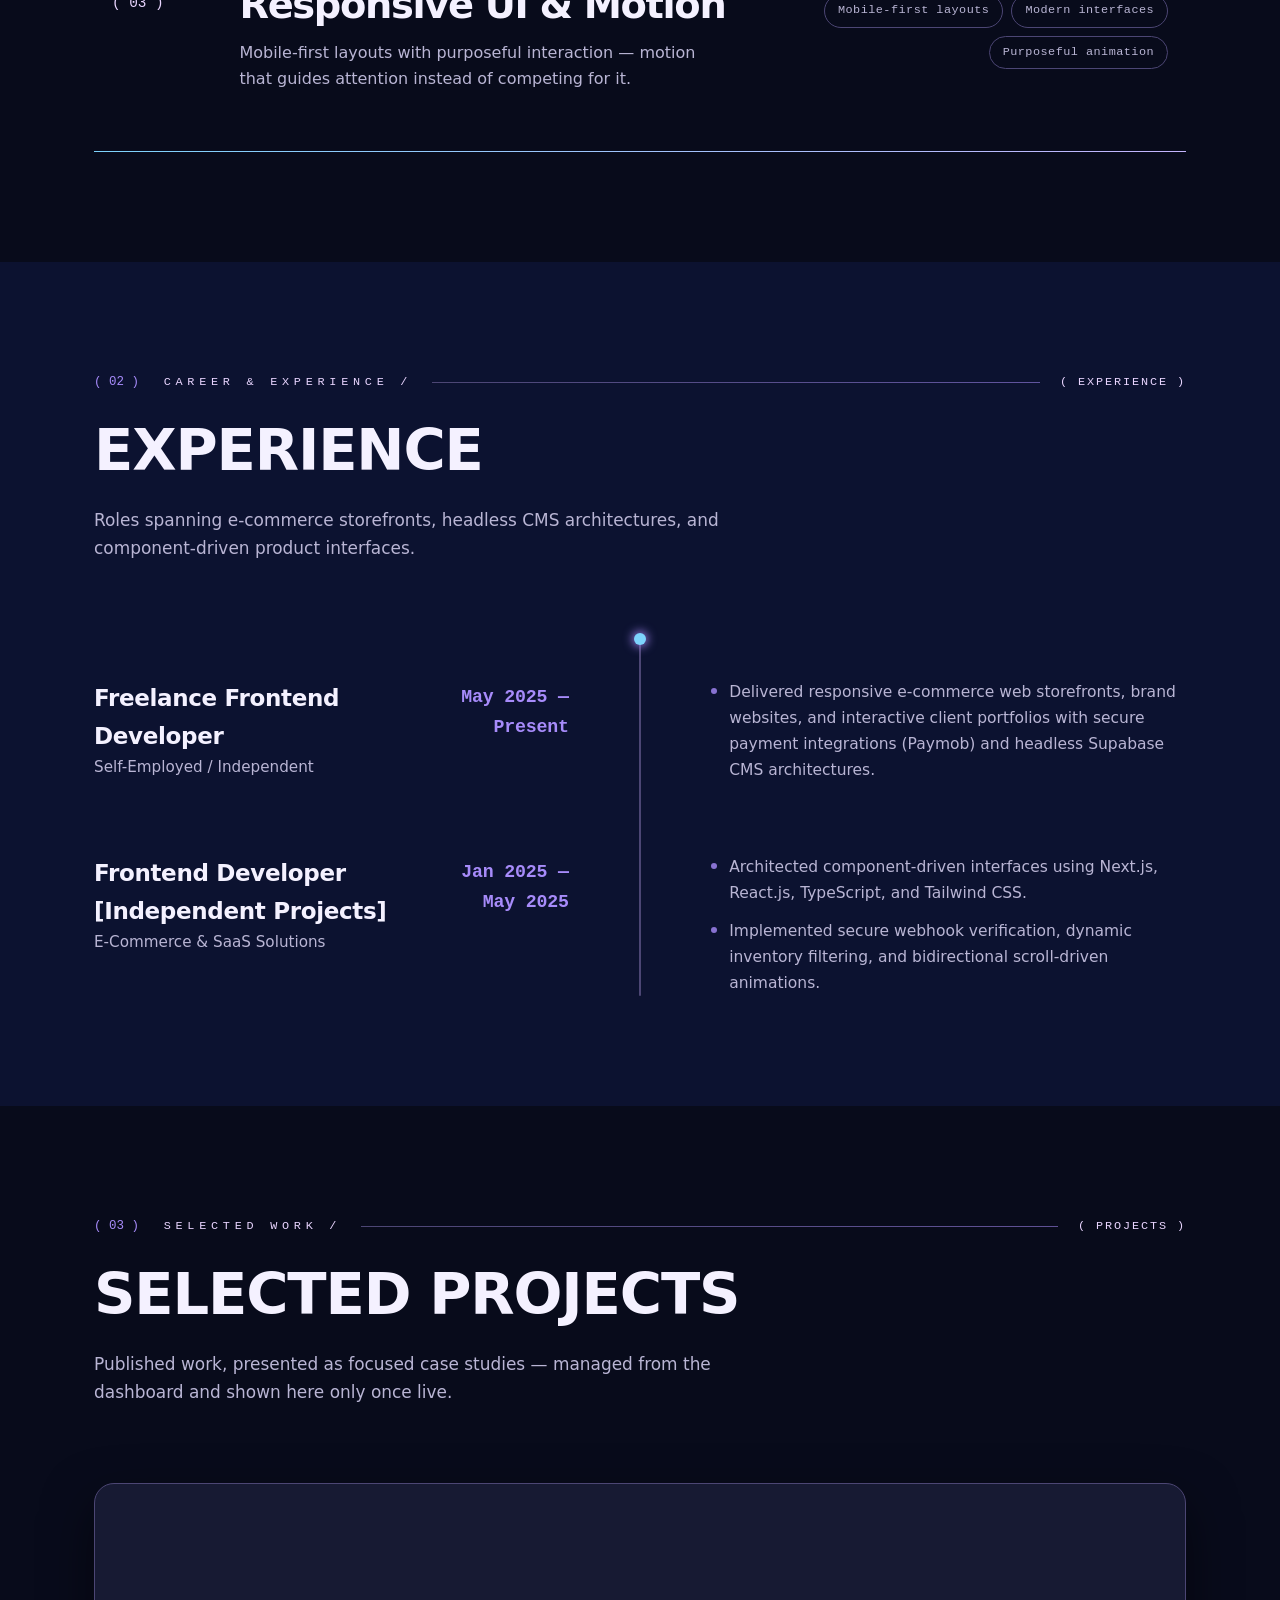
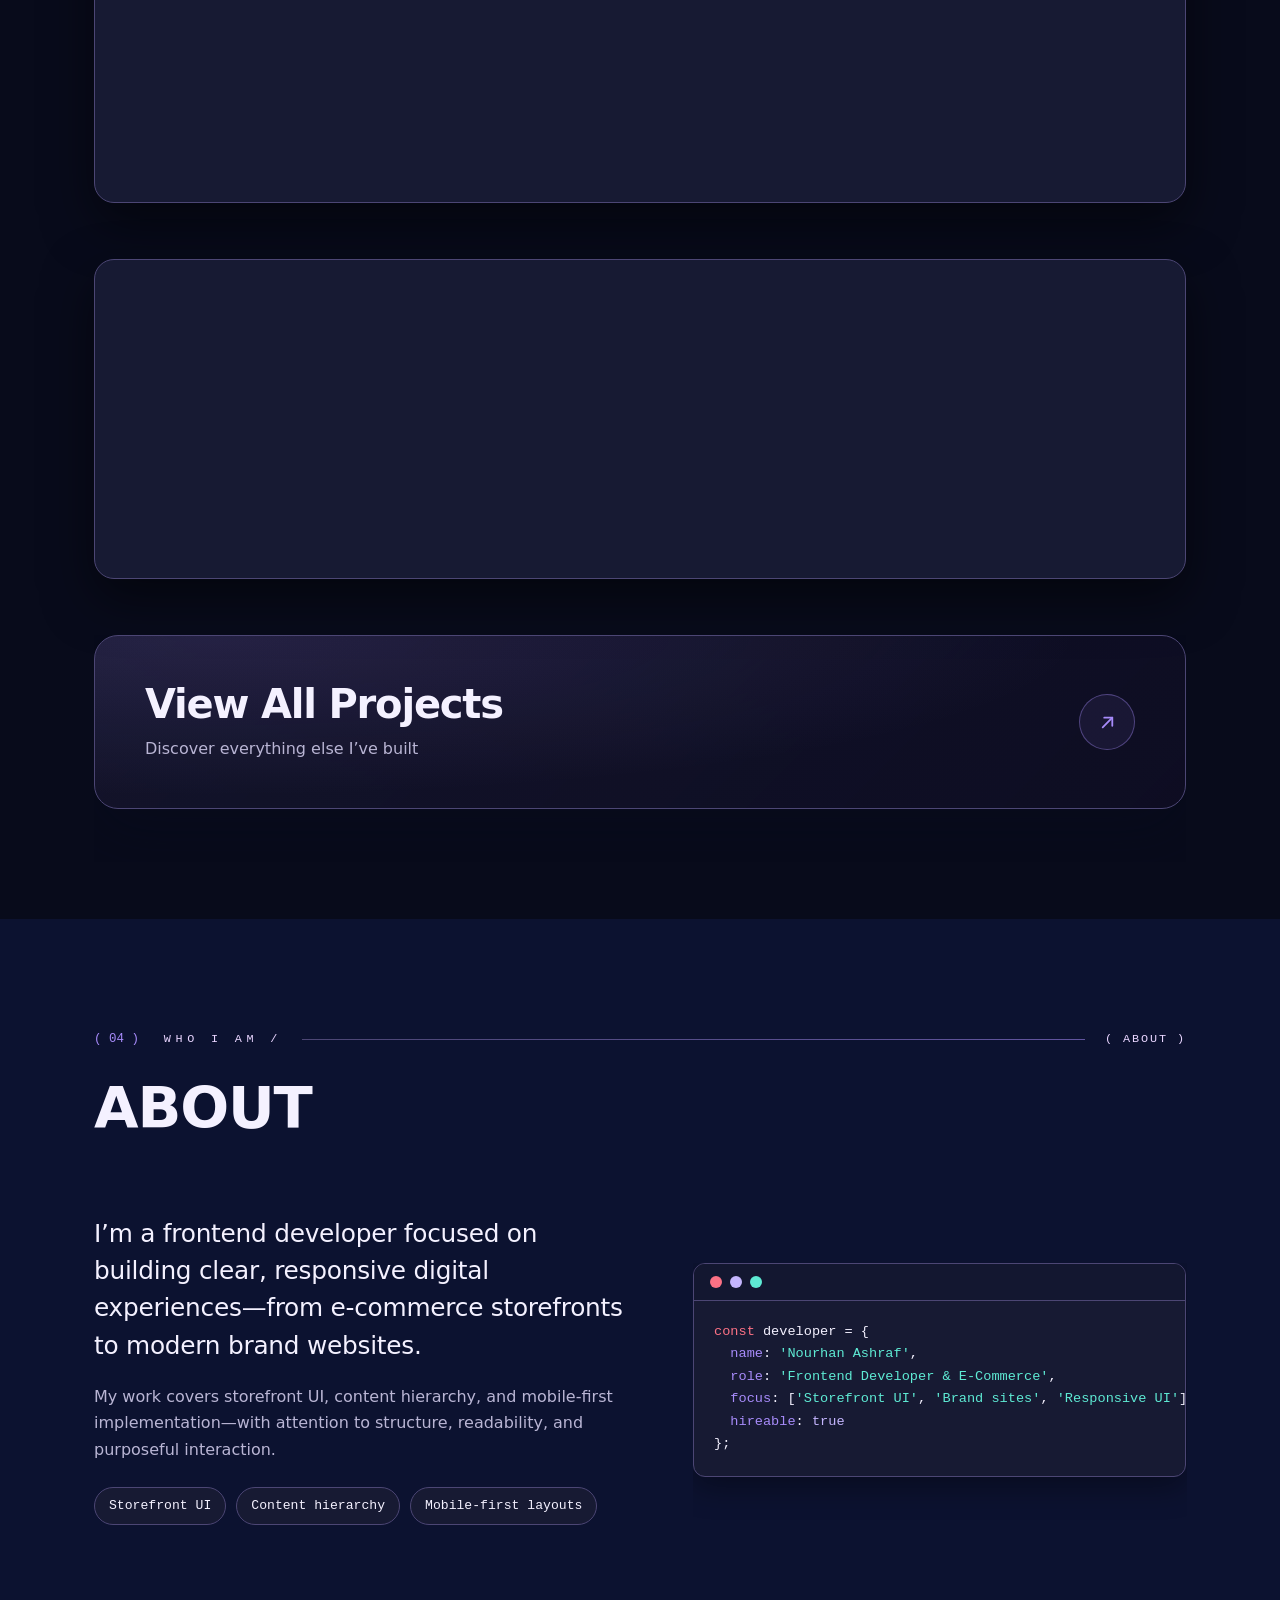
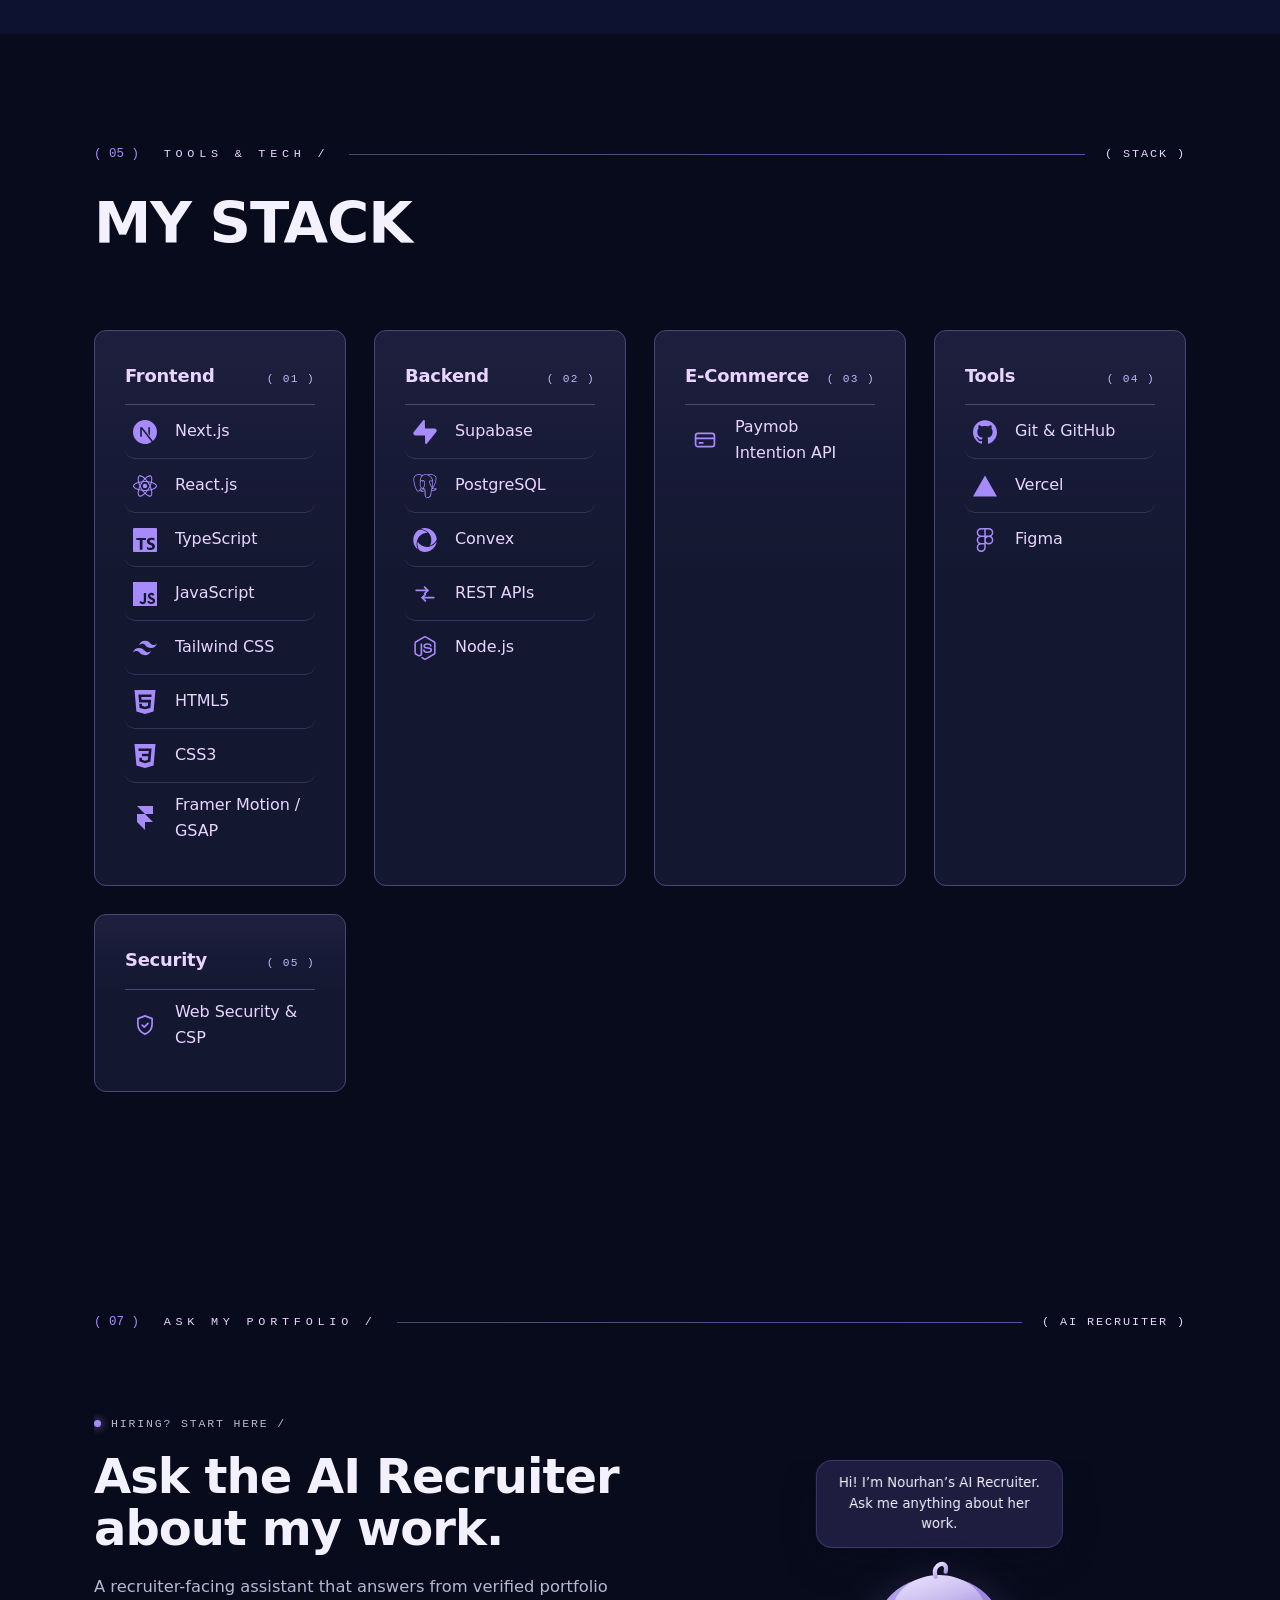
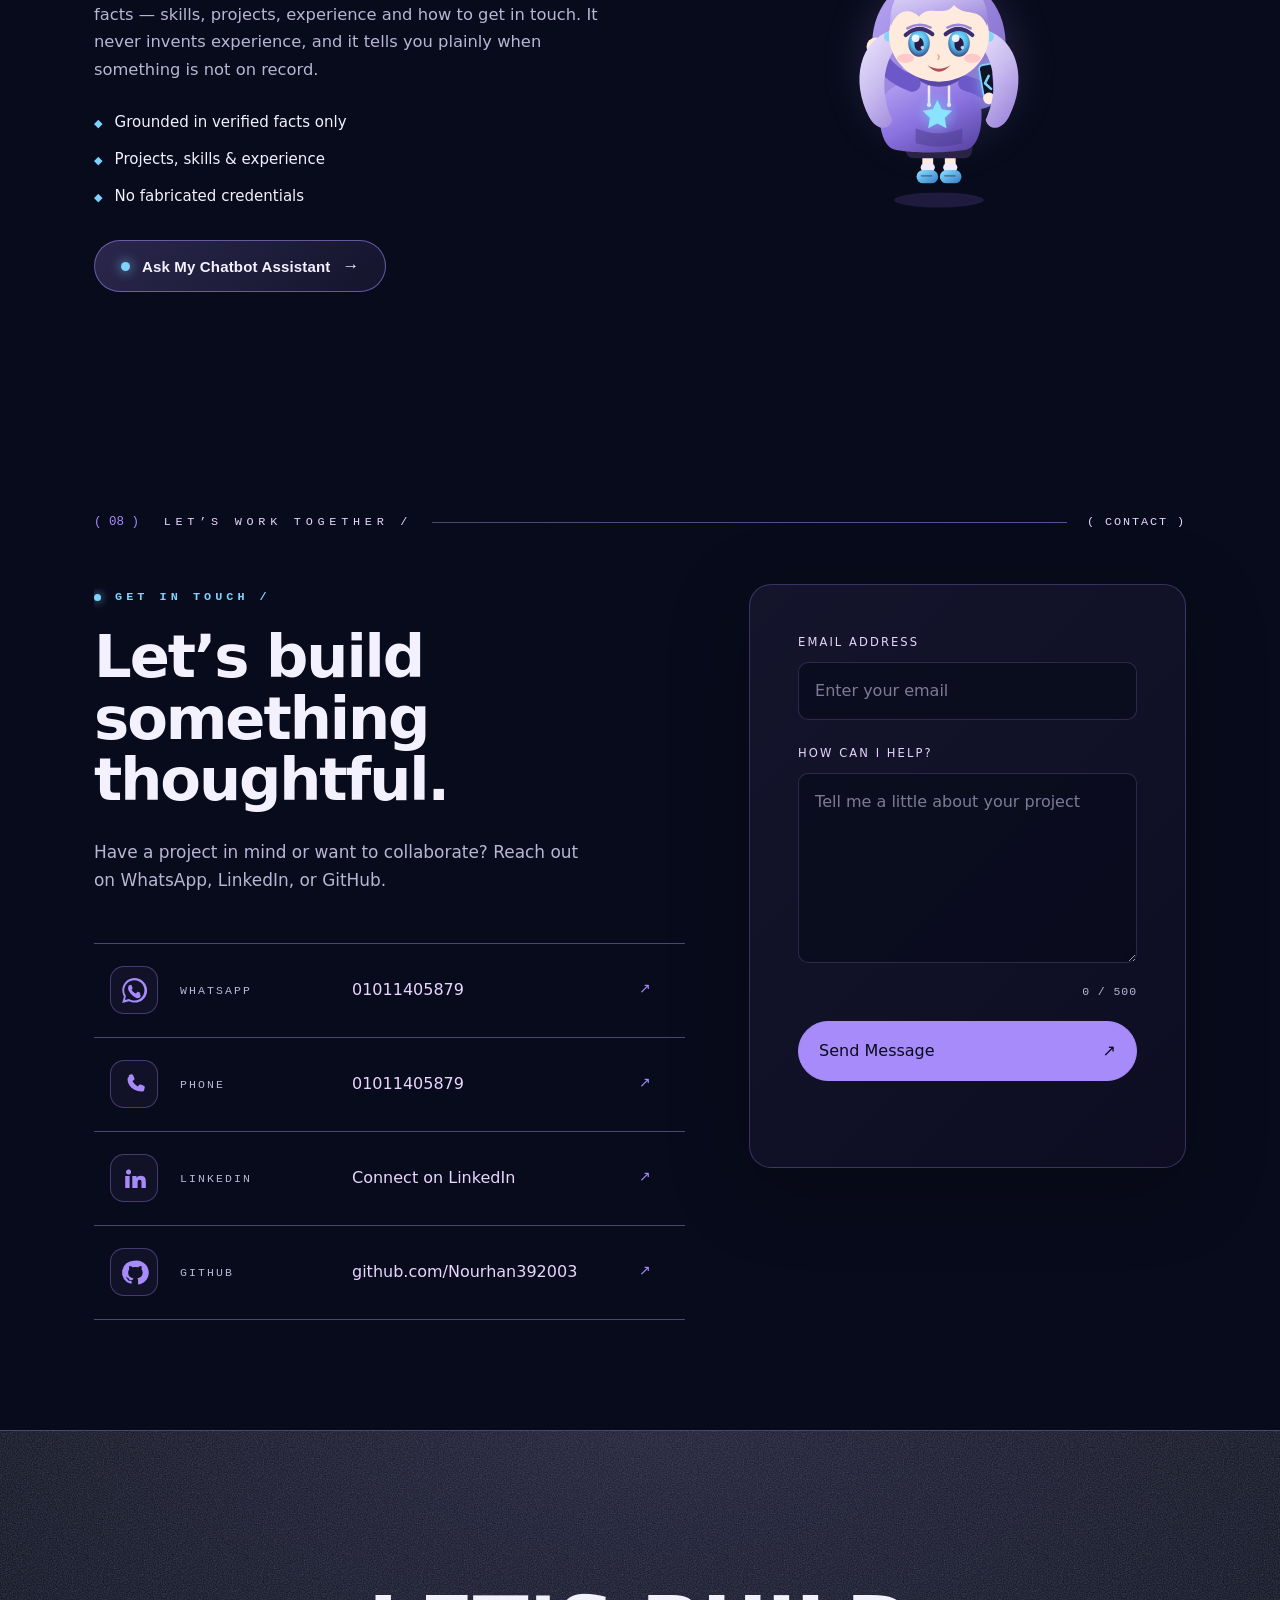
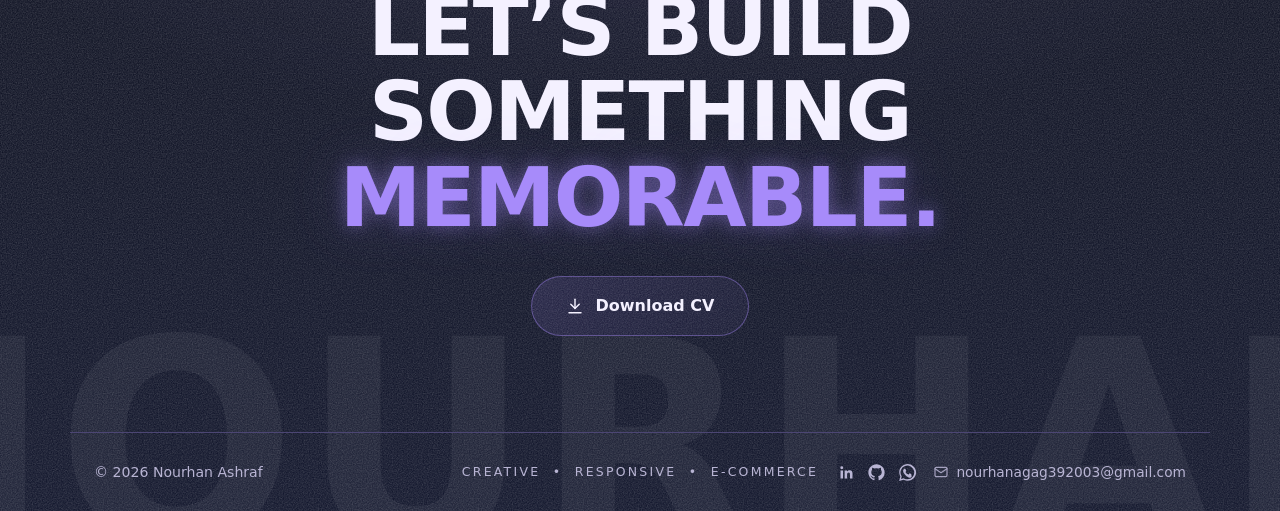
==== commit ef7f9933: "feat: mascot reimagined as a chibi girl (reference-style) Hand-drawn inline SVG in the site palette:" ====
--- a/index.html
+++ b/index.html
@@ -42,7 +42,7 @@
   <link href="https://fonts.googleapis.com/css2?family=Inter:wght@400;500;600;700;800;900&family=JetBrains+Mono:wght@400;500;600&display=swap" rel="stylesheet" />
   <!-- bump the ?v= when styles or the behaviour script change, so browsers
        (and the local preview) pick the new files up instead of a cached copy -->
-  <link rel="stylesheet" href="styles.css?v=72" />
+  <link rel="stylesheet" href="styles.css?v=73" />
   <!-- Before paint: js class, saved theme, ?motion override. Extracted from
        the head into js/boot.js so the CSP above can keep script-src free of
        'unsafe-inline'. Same parser-blocking position, same timing. -->
@@ -1224,7 +1224,7 @@
        markup above when there is no row or the read fails). -->
   <script src="js/public-content.js?v=12"></script>
   <!-- AI Recruiter mascot (inline SVG, CSS-animated) -->
-  <script src="js/ai-mascot.js?v=2"></script>
+  <script src="js/ai-mascot.js?v=4"></script>
   <!-- AI Recruiter chat panel (public behaviour; calls /api/chat only) -->
   <script src="js/ai-recruiter.js?v=11"></script>
   <!-- js/projects.js self-initialises from the markup (#projects-grid here,
--- a/styles.css
+++ b/styles.css
@@ -5131,10 +5131,7 @@
 
 /* eyes: two thick upturned arcs that blink */
 .air-mascot__eye {
-  fill: none;
-  stroke: #F2F6FF;
-  stroke-width: 9;
-  stroke-linecap: round;
+  /* paints live in the SVG; CSS only drives the synchronized blink */
   transform-box: fill-box;
   transform-origin: center;
   animation: air-blink 5.4s ease-in-out infinite;
@@ -5145,12 +5142,7 @@
   95% { transform: scaleY(0.08); }
 }
 
-.air-mascot__mouth {
-  fill: none;
-  stroke: rgba(242, 246, 255, 0.92);
-  stroke-width: 4;
-  stroke-linecap: round;
-}
+/* the mouth paints itself in the SVG — no CSS paint */
 
 /* chest core */
 .air-mascot__core { animation: air-core 3.4s ease-in-out infinite; }
@@ -5187,6 +5179,31 @@
   50% { transform: scale(0.94); opacity: 0.32; }
 }
 
+/* the glowing `</>` card she holds — a soft bob so it feels alive */
+.air-mascot__card {
+  filter: drop-shadow(0 0 8px rgba(125, 211, 252, 0.45));
+  transform-box: fill-box;
+  transform-origin: center;
+  animation: air-card-bob 3.6s ease-in-out infinite;
+}
+
+@keyframes air-card-bob {
+  0%, 100% { transform: translateY(0) rotate(0deg); }
+  50% { transform: translateY(-4px) rotate(2deg); }
+}
+
+/* the ahoge curl — a tiny permanent wiggle */
+.air-mascot__ahoge {
+  transform-box: fill-box;
+  transform-origin: 50% 95%;
+  animation: air-ahoge 2.8s ease-in-out infinite;
+}
+
+@keyframes air-ahoge {
+  0%, 100% { transform: rotate(-5deg); }
+  50% { transform: rotate(5deg); }
+}
+
 /* motes */
 .air-mascot__mote { fill: var(--accent-cool); transform-box: fill-box; transform-origin: center; }
 .air-mascot__mote--1 { animation: air-mote 6s ease-in-out infinite; }
@@ -5199,8 +5216,9 @@
 }
 
 /* the character reacts while a reply is in flight */
-.air-mascot[data-thinking] .air-mascot__bulb { animation-duration: 0.7s; }
-.air-mascot[data-thinking] .air-mascot__sheen { animation-duration: 1.6s; }
+.air-mascot[data-thinking] .air-mascot__eye { animation-duration: 1.4s; }
+.air-mascot[data-thinking] .air-mascot__ahoge { animation-duration: 0.6s; }
+.air-mascot[data-thinking] .air-mascot__card { animation-duration: 1.2s; }
 .air-mascot[data-thinking] .air-mascot__mote { animation-duration: 1.6s; }
 .air-mascot[data-thinking] .air-mascot__arm { animation-duration: 1.1s; }
 .air-mascot[data-thinking] .air-mascot__halo { animation-duration: 1.8s; }
@@ -5223,8 +5241,8 @@
   html:not([data-motion='full']) .air-mascot__float,
   html:not([data-motion='full']) .air-mascot__head,
   html:not([data-motion='full']) .air-mascot__arm,
-  html:not([data-motion='full']) .air-mascot__bulb,
-  html:not([data-motion='full']) .air-mascot__sheen,
+  html:not([data-motion='full']) .air-mascot__ahoge,
+  html:not([data-motion='full']) .air-mascot__card,
   html:not([data-motion='full']) .air-mascot__eye,
   html:not([data-motion='full']) .air-mascot__core,
   html:not([data-motion='full']) .air-mascot__core-ring,
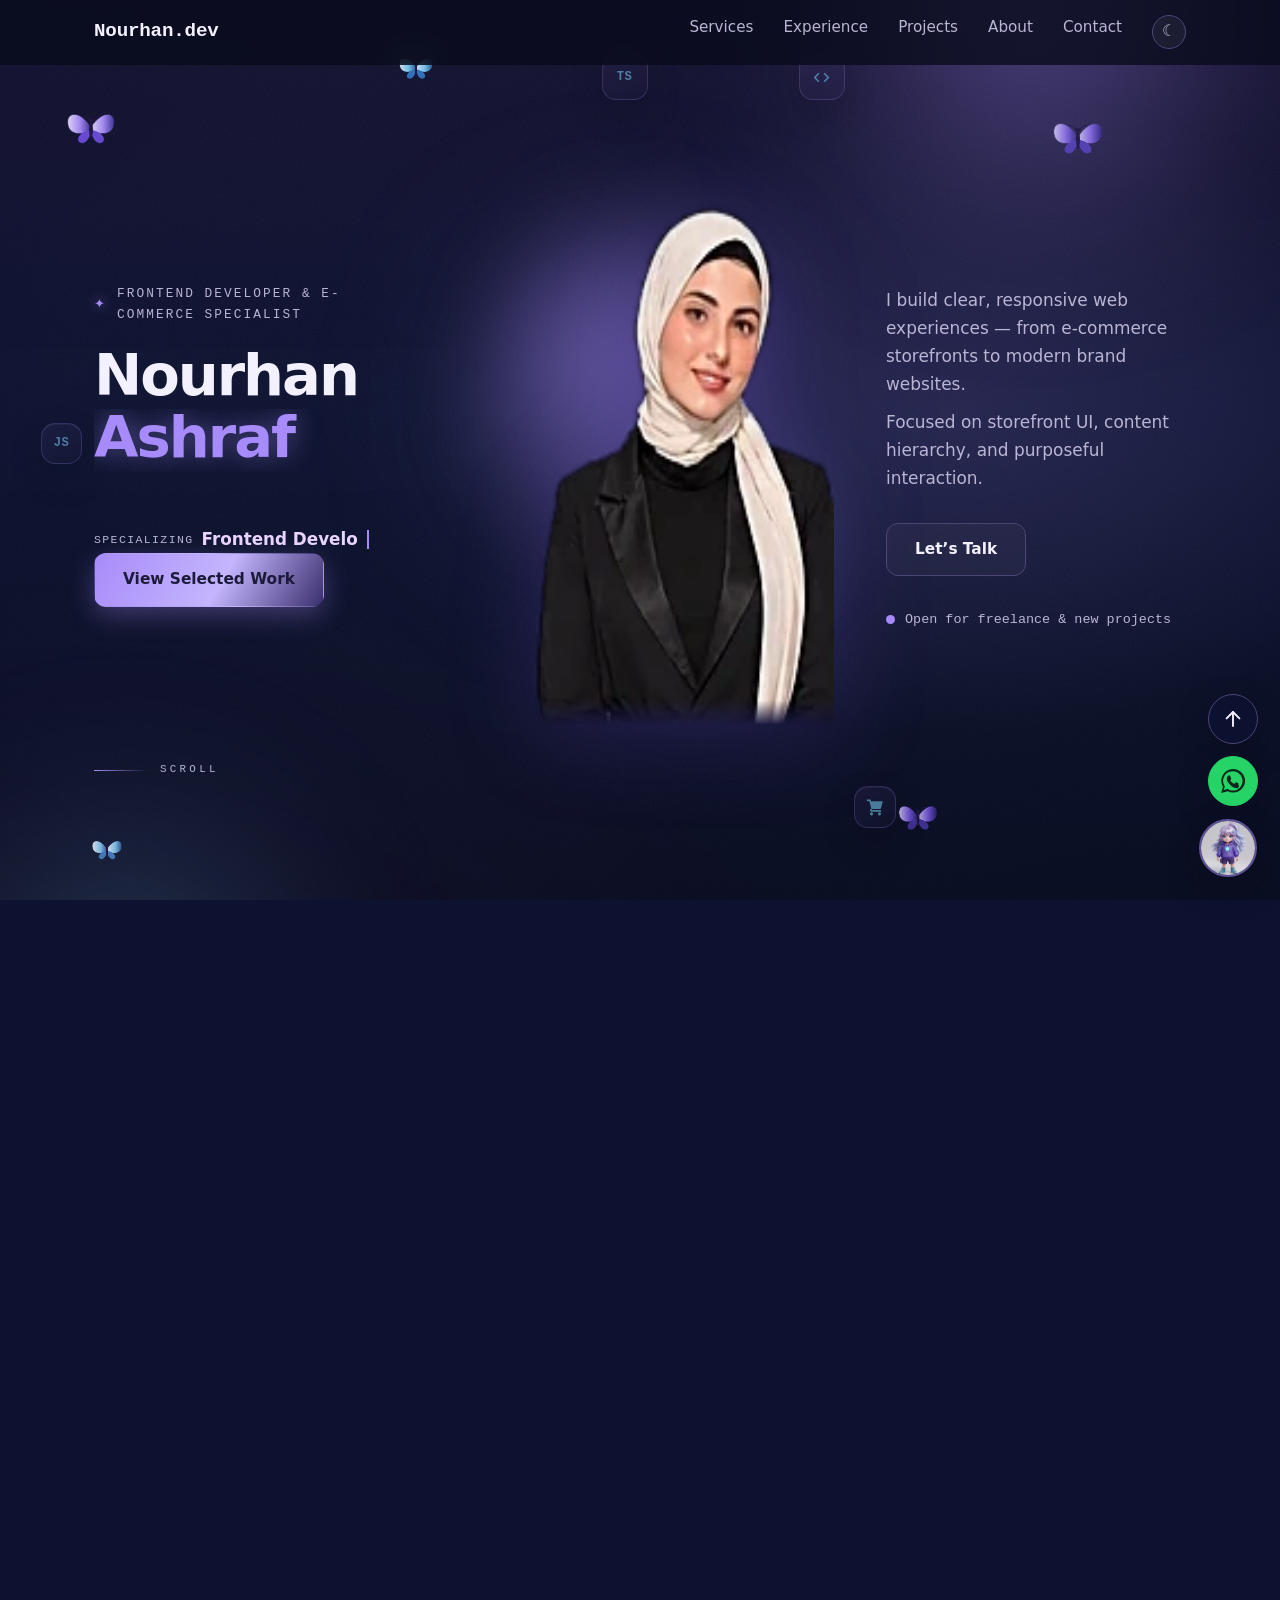
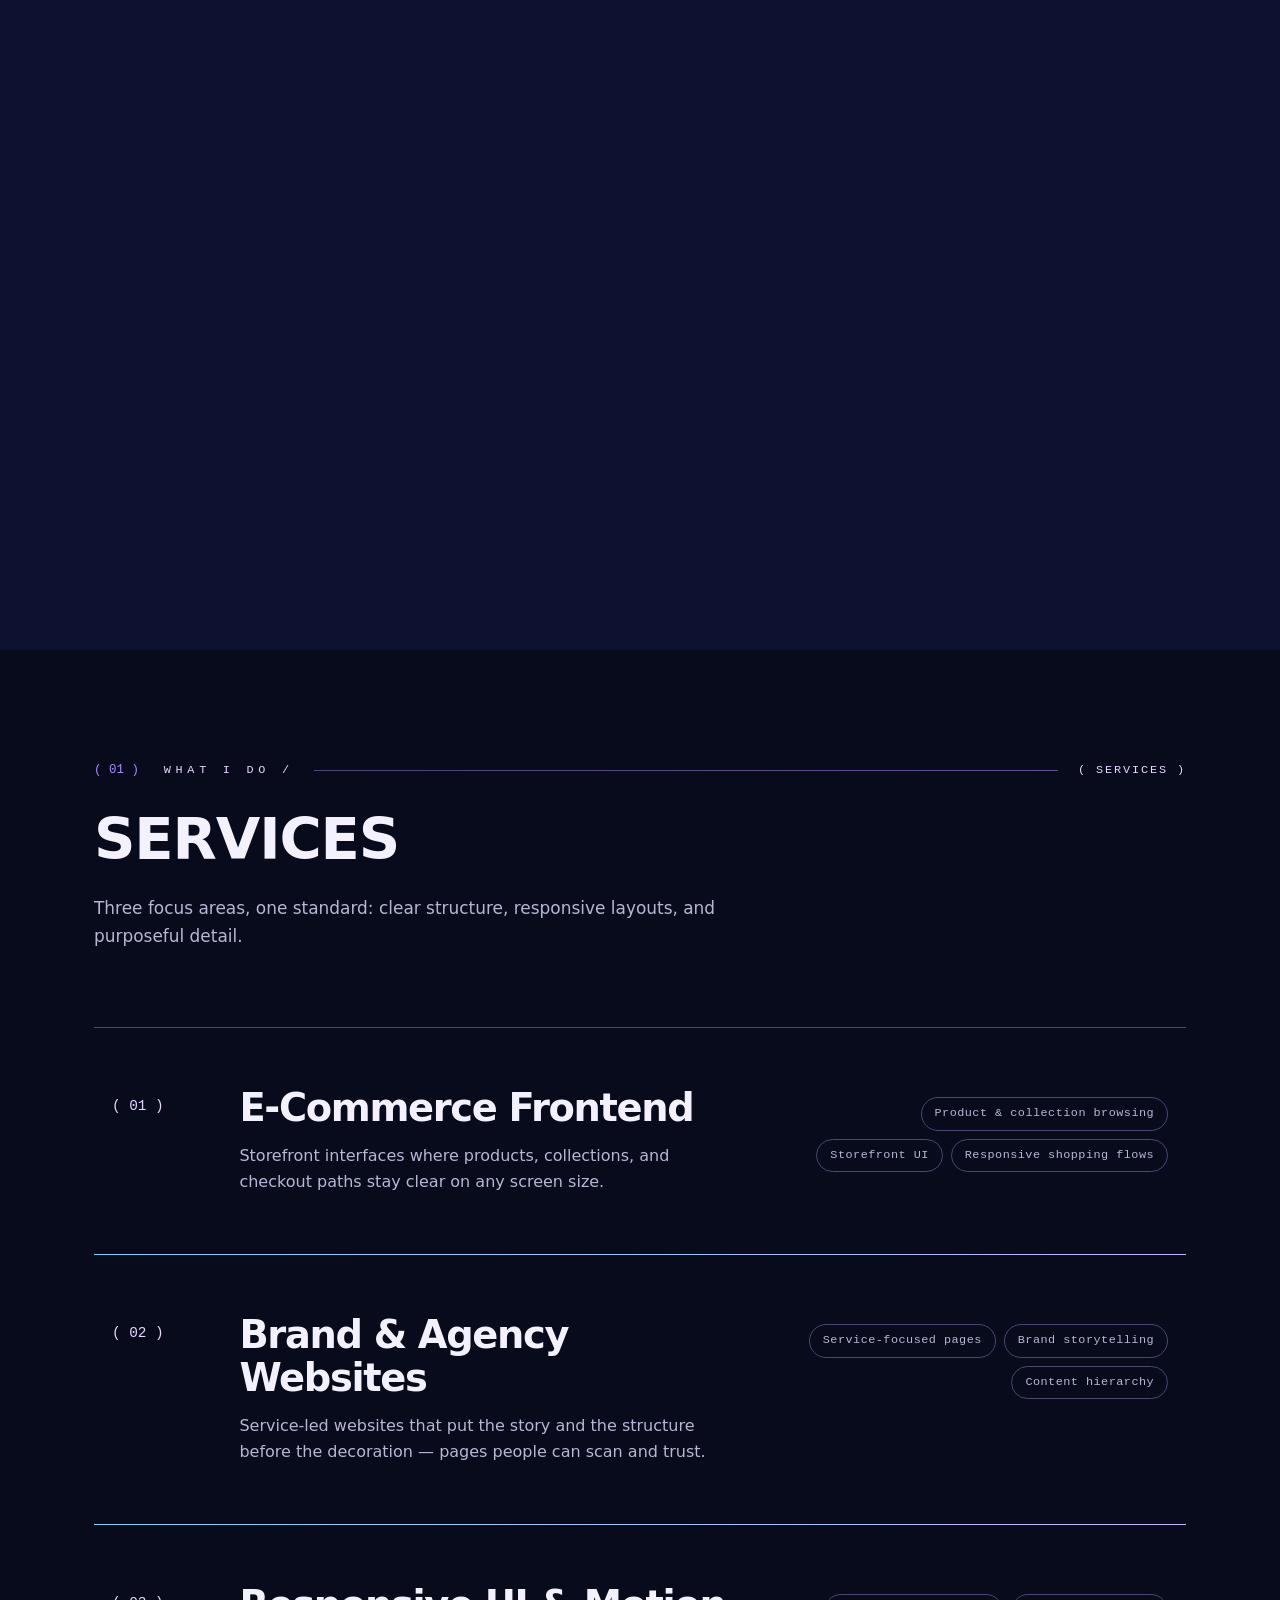
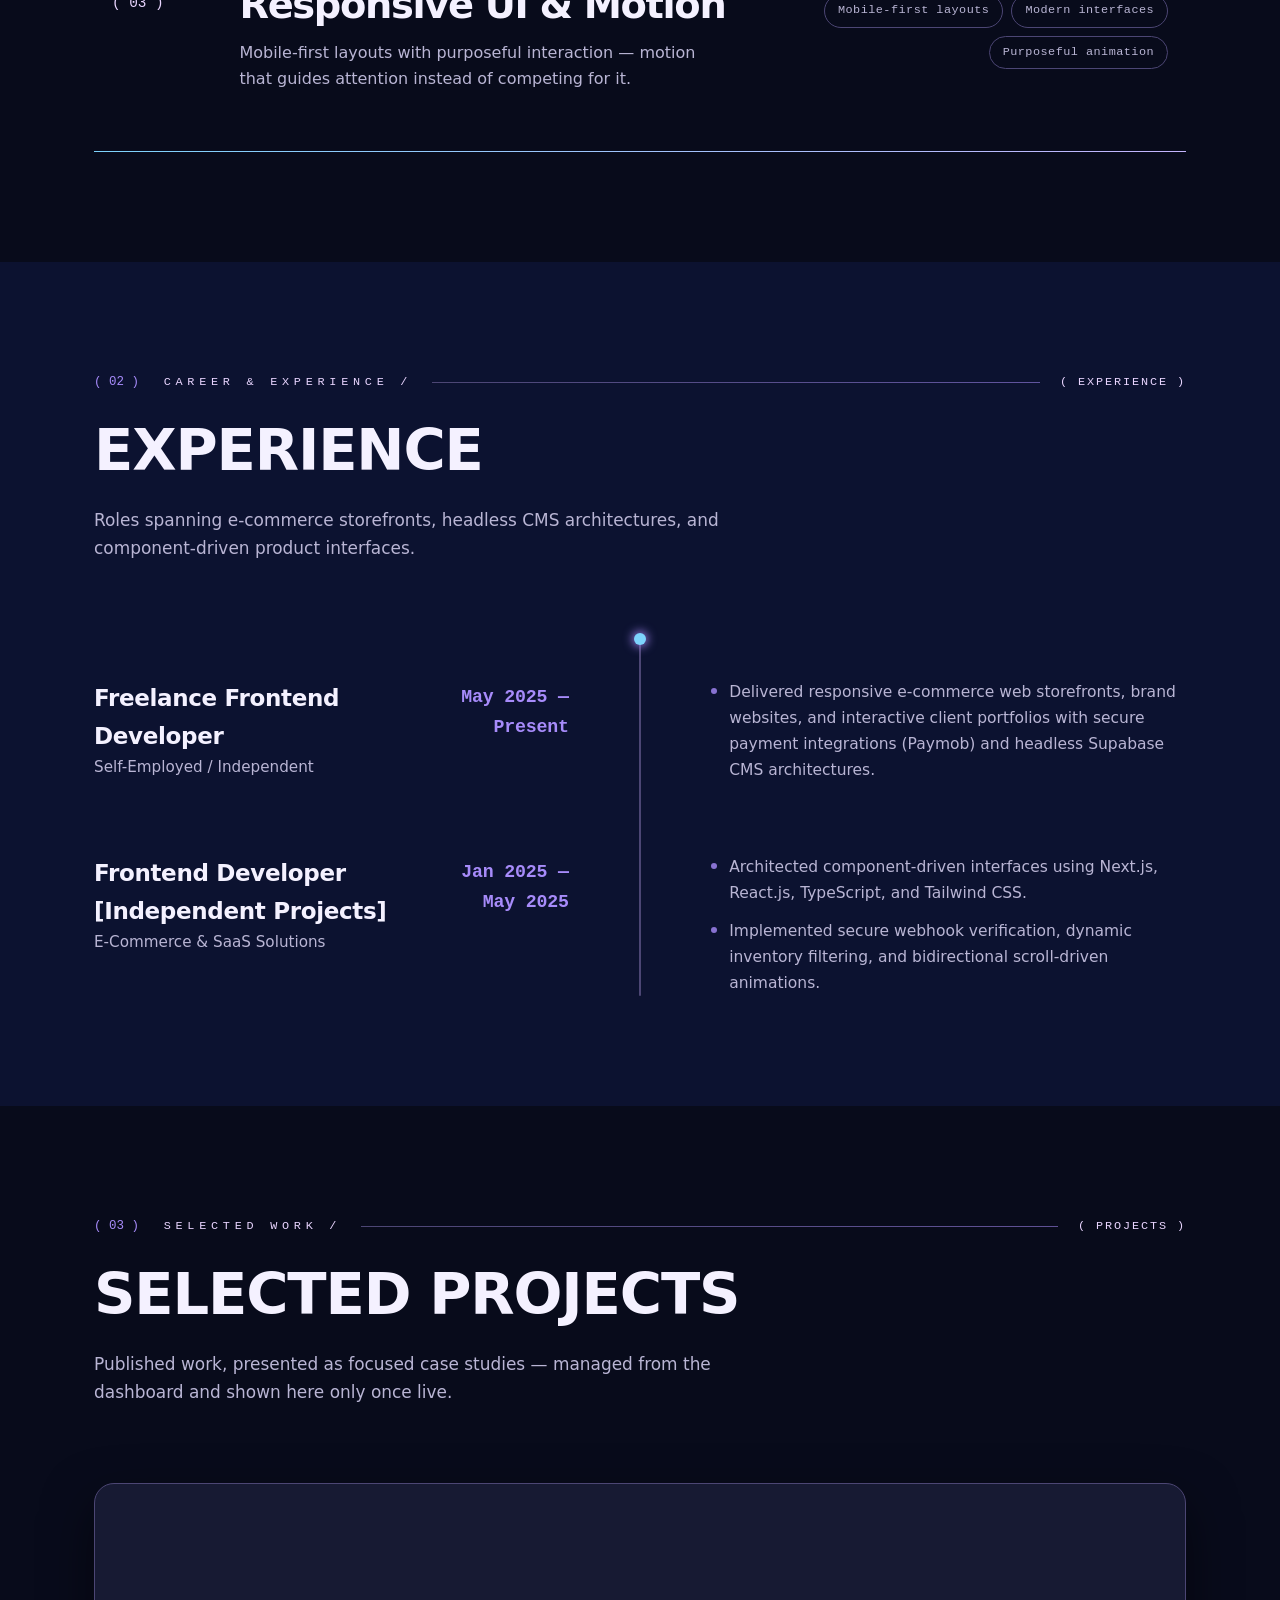
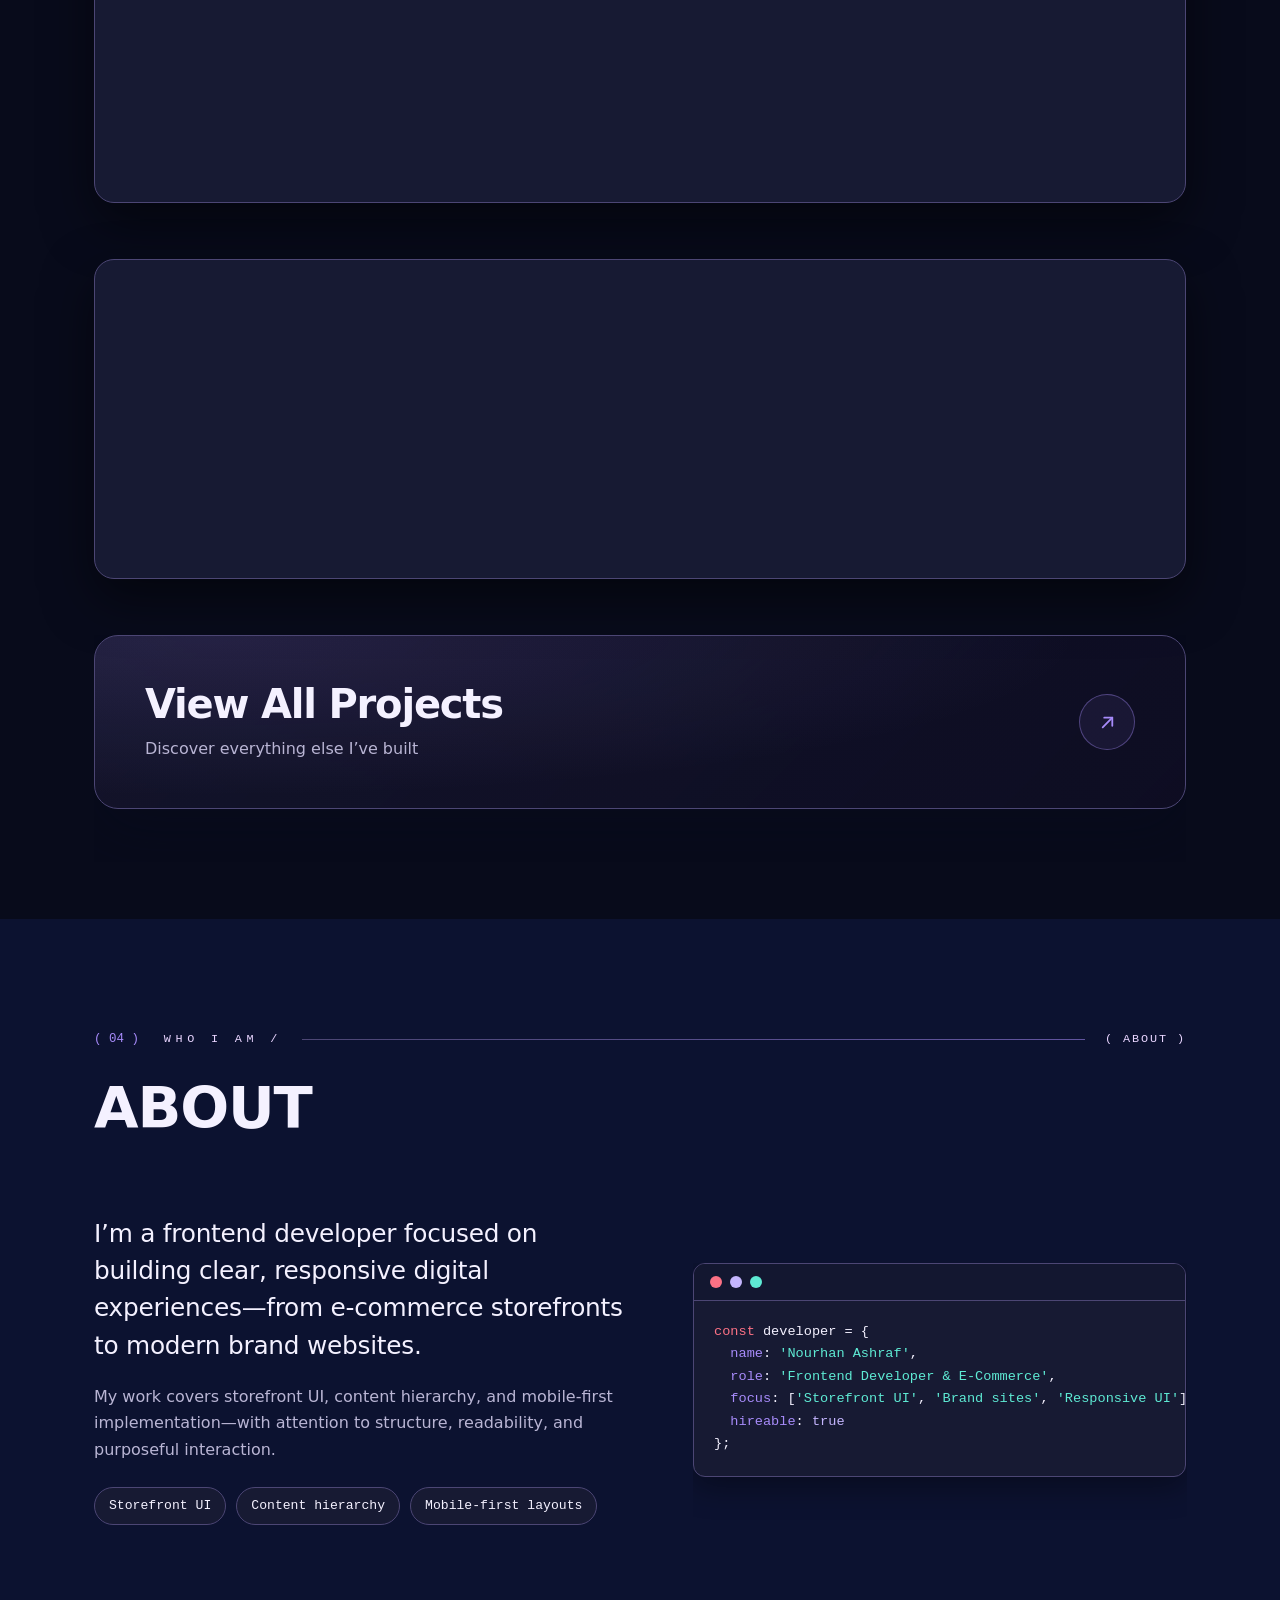
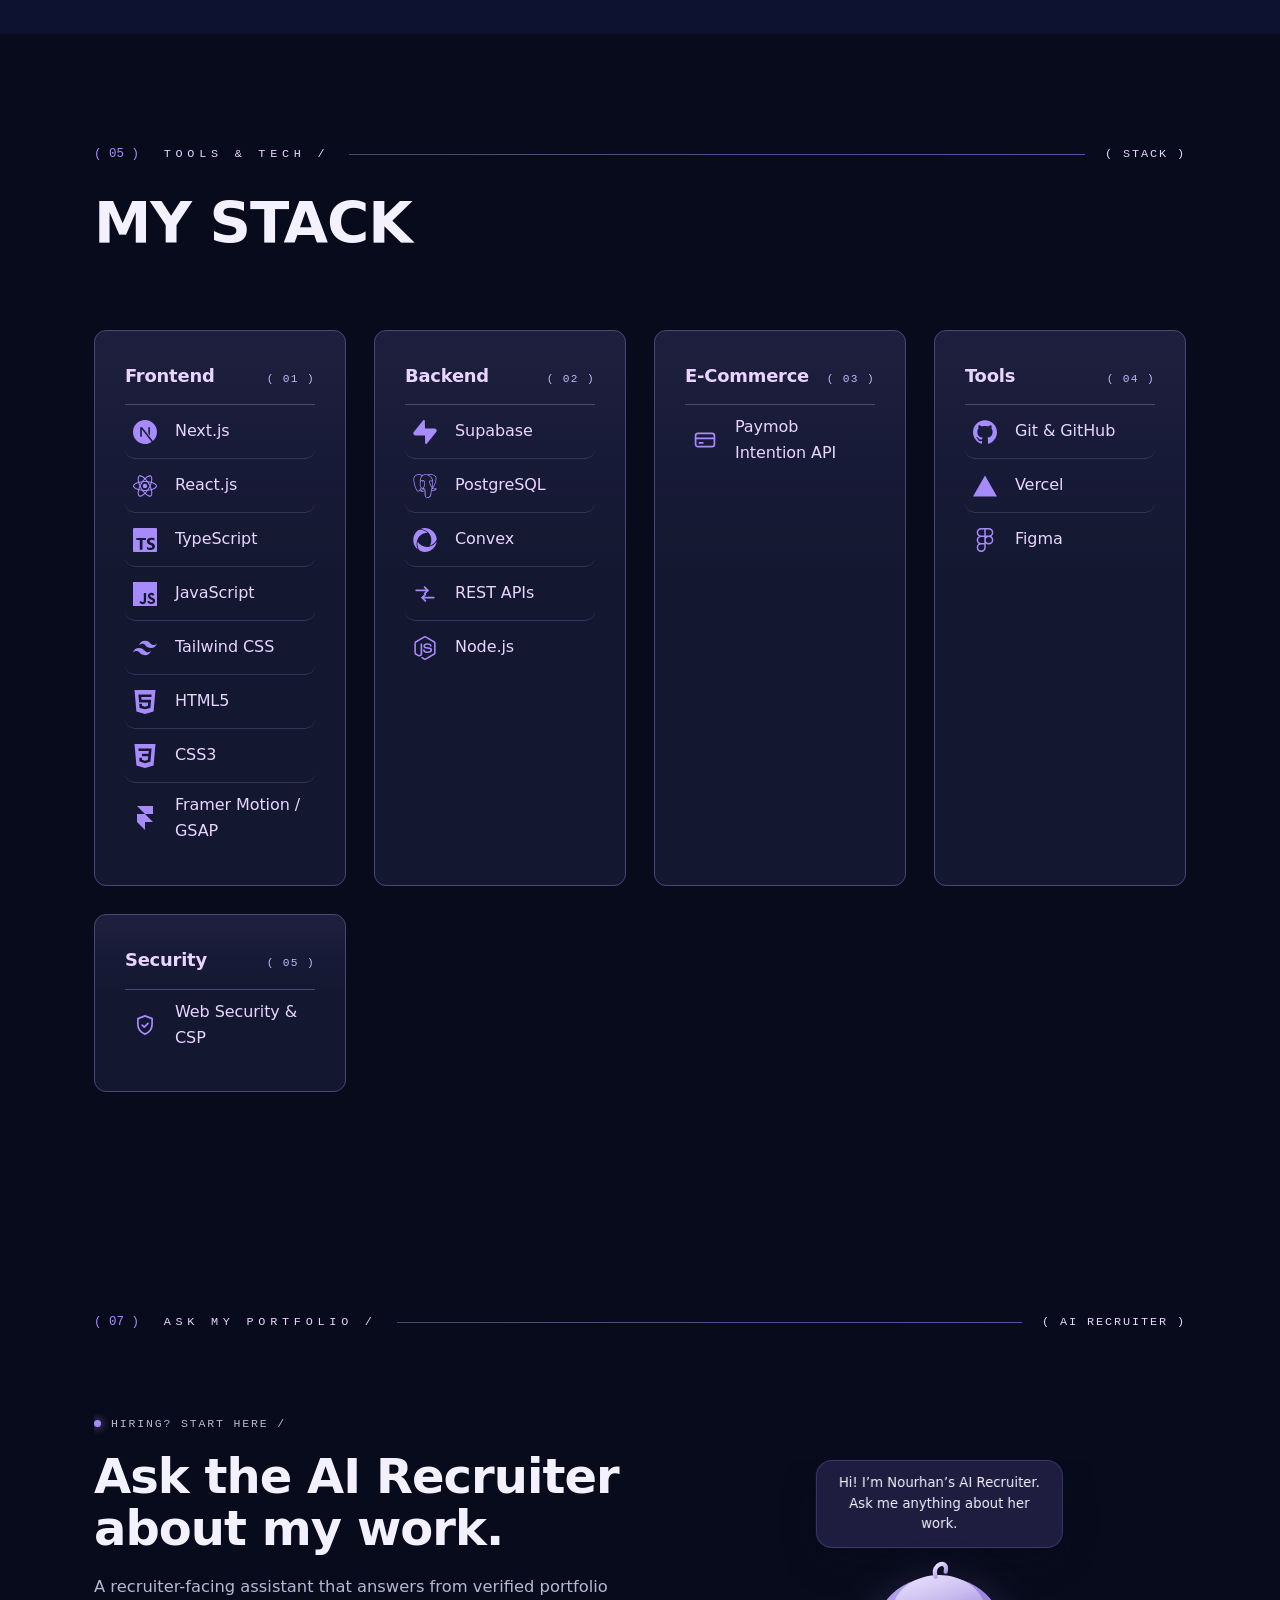
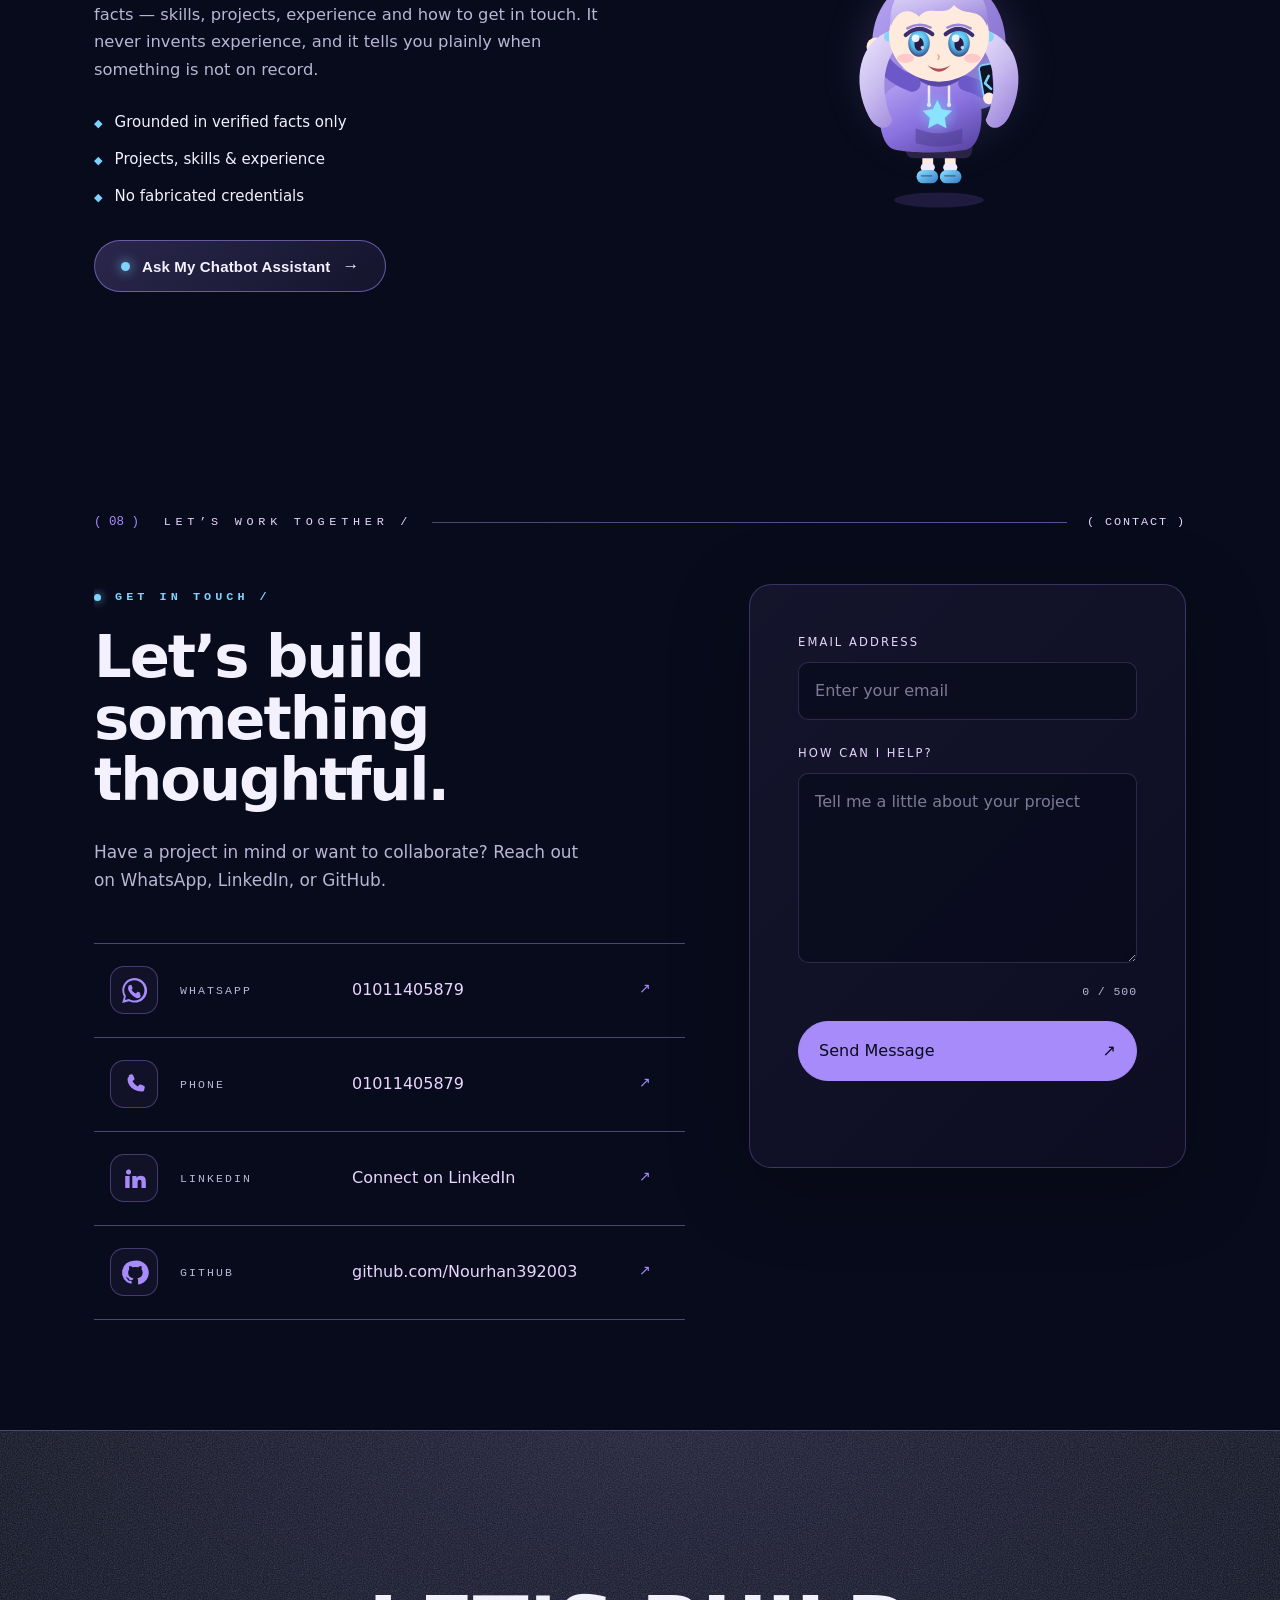
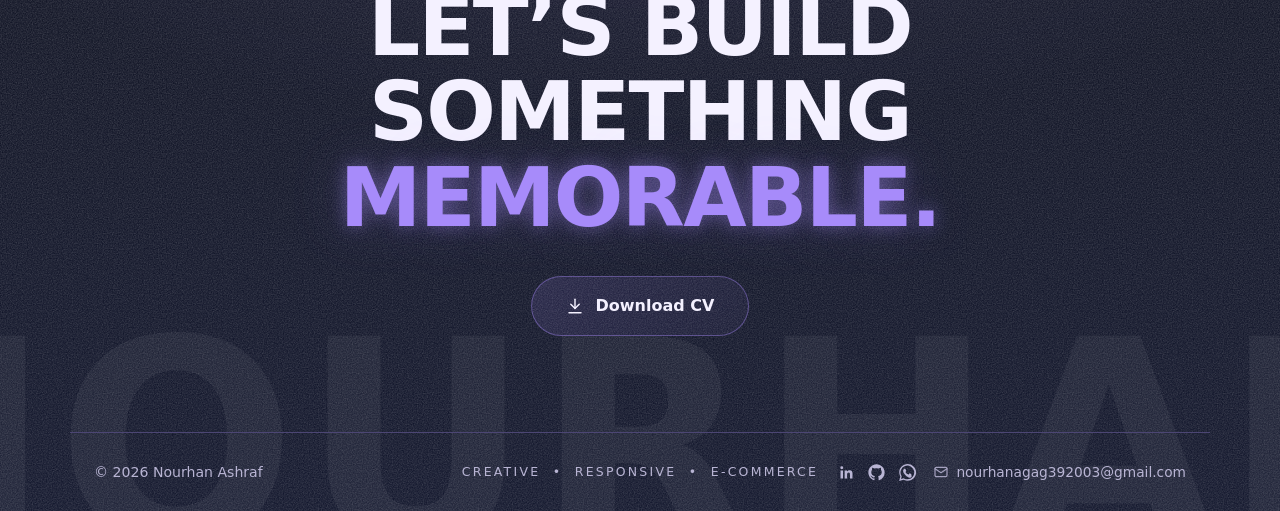
==== commit 5ef18a76: "feat: chibi-girl floating launcher with jump-and-pop open - The floating AI button is now the chibi " ====
--- a/index.html
+++ b/index.html
@@ -42,7 +42,7 @@
   <link href="https://fonts.googleapis.com/css2?family=Inter:wght@400;500;600;700;800;900&family=JetBrains+Mono:wght@400;500;600&display=swap" rel="stylesheet" />
   <!-- bump the ?v= when styles or the behaviour script change, so browsers
        (and the local preview) pick the new files up instead of a cached copy -->
-  <link rel="stylesheet" href="styles.css?v=73" />
+  <link rel="stylesheet" href="styles.css?v=74" />
   <!-- Before paint: js class, saved theme, ?motion override. Extracted from
        the head into js/boot.js so the CSP above can keep script-src free of
        'unsafe-inline'. Same parser-blocking position, same timing. -->
@@ -1199,11 +1199,15 @@
       </svg>
     </a>
     <!-- AI Recruiter launcher — opens the chat in the section, then scrolls
-         to it. Carries [data-ai-open] like the section's own button. -->
+         to it. Carries [data-ai-open] like the section's own button. When
+         assets/images/ai-girl.png exists, the chibi girl becomes the button
+         (js/ai-recruiter.js flags .has-girl); until then a crisp inline-SVG
+         fallback shows, so the control is never broken. -->
     <button type="button" class="fab fab--ai" data-ai-open
             aria-controls="ai-chat" aria-expanded="false"
             aria-label="Open the AI Recruiter chat" title="Ask the AI Recruiter">
-      <svg viewBox="0 0 24 24" aria-hidden="true" focusable="false">
+      <img class="fab__girl" src="assets/images/ai-girl.png" alt="" width="58" height="58" decoding="async" />
+      <svg class="fab__girl-fallback" viewBox="0 0 24 24" aria-hidden="true" focusable="false">
         <path fill="currentColor" d="M12 2.6 3.2 7v9.8L12 21.4l8.8-4.6V7L12 2.6Zm0 2.3 6.8 3.5v7.2L12 19.1l-6.8-3.5V8.4L12 4.9Zm0 3.1a3.3 3.3 0 0 0-3.3 3.3c0 1.4.9 2.6 2.1 3.1l-.5 1.9h3.4l-.5-1.9a3.3 3.3 0 0 0 2.1-3.1A3.3 3.3 0 0 0 12 8Zm0 2a1.3 1.3 0 1 1 0 2.6 1.3 1.3 0 0 1 0-2.6Z"/>
       </svg>
     </button>
@@ -1226,7 +1230,7 @@
   <!-- AI Recruiter mascot (inline SVG, CSS-animated) -->
   <script src="js/ai-mascot.js?v=4"></script>
   <!-- AI Recruiter chat panel (public behaviour; calls /api/chat only) -->
-  <script src="js/ai-recruiter.js?v=11"></script>
+  <script src="js/ai-recruiter.js?v=13"></script>
   <!-- js/projects.js self-initialises from the markup (#projects-grid here,
        #projects-index on projects.html), so no inline loader is needed and
        the CSP stays strict. -->
--- a/styles.css
+++ b/styles.css
@@ -4131,7 +4131,11 @@
   box-shadow: 0 16px 34px rgba(37, 211, 102, 0.3);
 }
 
-/* the AI Recruiter launcher — accent gradient so it reads as the assistant */
+/* the AI Recruiter launcher — the chibi girl herself.
+   Default state is the inline-SVG fallback (hexagon on accent gradient).
+   Once ai-girl.png is verified loaded, js/ai-recruiter.js adds .has-girl and
+   the girl takes over: full-bleed circular photo, idle bob, and a
+   jump-and-pop on every click before the chat opens (see np-girl-jump). */
 .fab--ai {
   background: linear-gradient(135deg, var(--accent), var(--accent-deep));
   border-color: rgba(var(--accent-rgb), 0.6);
@@ -4143,6 +4147,81 @@
   border-color: var(--accent-hover);
   color: #fff;
   box-shadow: 0 16px 34px rgba(var(--accent-rgb), 0.42);
+}
+
+.fab--ai .fab__girl {
+  display: none;
+}
+
+.fab--ai.has-girl {
+  width: 60px;
+  height: 60px;
+  padding: 0;
+  background: none;
+  border-color: transparent;
+  box-shadow: 0 12px 30px rgba(var(--shadow-rgb), 0.45);
+}
+
+.fab--ai.has-girl .fab__girl-fallback { display: none; }
+
+.fab--ai.has-girl .fab__girl {
+  display: block;
+  width: 100%;
+  height: 100%;
+  object-fit: cover;
+  border-radius: 50%;
+  border: 2px solid rgba(var(--accent-rgb), 0.55);
+  animation: fab-girl-bob 3.4s ease-in-out infinite;
+}
+
+.fab--ai.has-girl:hover {
+  transform: translateY(-4px) scale(1.05);
+  background: none;
+  border-color: transparent;
+  box-shadow: 0 18px 40px rgba(var(--accent-rgb), 0.45);
+}
+
+@keyframes fab-girl-bob {
+  0%, 100% { transform: translateY(0); }
+  50% { transform: translateY(-4px); }
+}
+
+/* the click: jump, squash, sparkle pop — then the chat slides open */
+.fab--ai.np-girl-jump {
+  animation: np-girl-jump 0.6s var(--ease-out-expo);
+}
+
+.fab--ai.np-girl-jump .fab__girl {
+  animation: none;
+}
+
+@keyframes np-girl-jump {
+  0%   { transform: translateY(0) scale(1, 1); }
+  18%  { transform: translateY(3px) scale(1.08, 0.9); }   /* pre-jump squash */
+  45%  { transform: translateY(-20px) scale(0.96, 1.08); } /* the leap */
+  58%  { transform: translateY(0) scale(1.05, 0.92); }     /* landing squish */
+  78%  { transform: translateY(0) scale(0.96, 1.05); }
+  100% { transform: translateY(0) scale(1, 1); }
+}
+
+/* a star pop that accompanies the leap (not clipped: the button no longer
+   crops with overflow — the girl crops herself via border-radius) */
+.fab--ai.np-girl-jump::before {
+  content: "\2726";
+  position: absolute;
+  top: -12px;
+  right: -6px;
+  font-size: 1.15rem;
+  color: var(--accent-cool);
+  text-shadow: 0 0 12px rgba(var(--accent-cool-rgb, 125, 211, 252), 0.9);
+  animation: np-girl-spark 0.6s ease-out forwards;
+  pointer-events: none;
+}
+
+@keyframes np-girl-spark {
+  0%   { opacity: 0; transform: translateY(6px) scale(0.4) rotate(0deg); }
+  45%  { opacity: 1; transform: translateY(-8px) scale(1.25) rotate(90deg); }
+  100% { opacity: 0; transform: translateY(-16px) scale(0.7) rotate(160deg); }
 }
 
 /* back to top stays hidden (and out of the tab order) until it is needed */
@@ -4188,6 +4267,19 @@
   html:not([data-motion='full']) .fab:hover {
     transition: none !important;
     transform: none !important;
+  }
+
+  html:not([data-motion='full']) .fab--ai.has-girl .fab__girl {
+    animation: none;
+  }
+
+  html:not([data-motion='full']) .fab--ai.np-girl-jump {
+    animation: none;
+  }
+
+  html:not([data-motion='full']) .fab--ai.np-girl-jump::before {
+    animation: none;
+    opacity: 0;
   }
 }
 
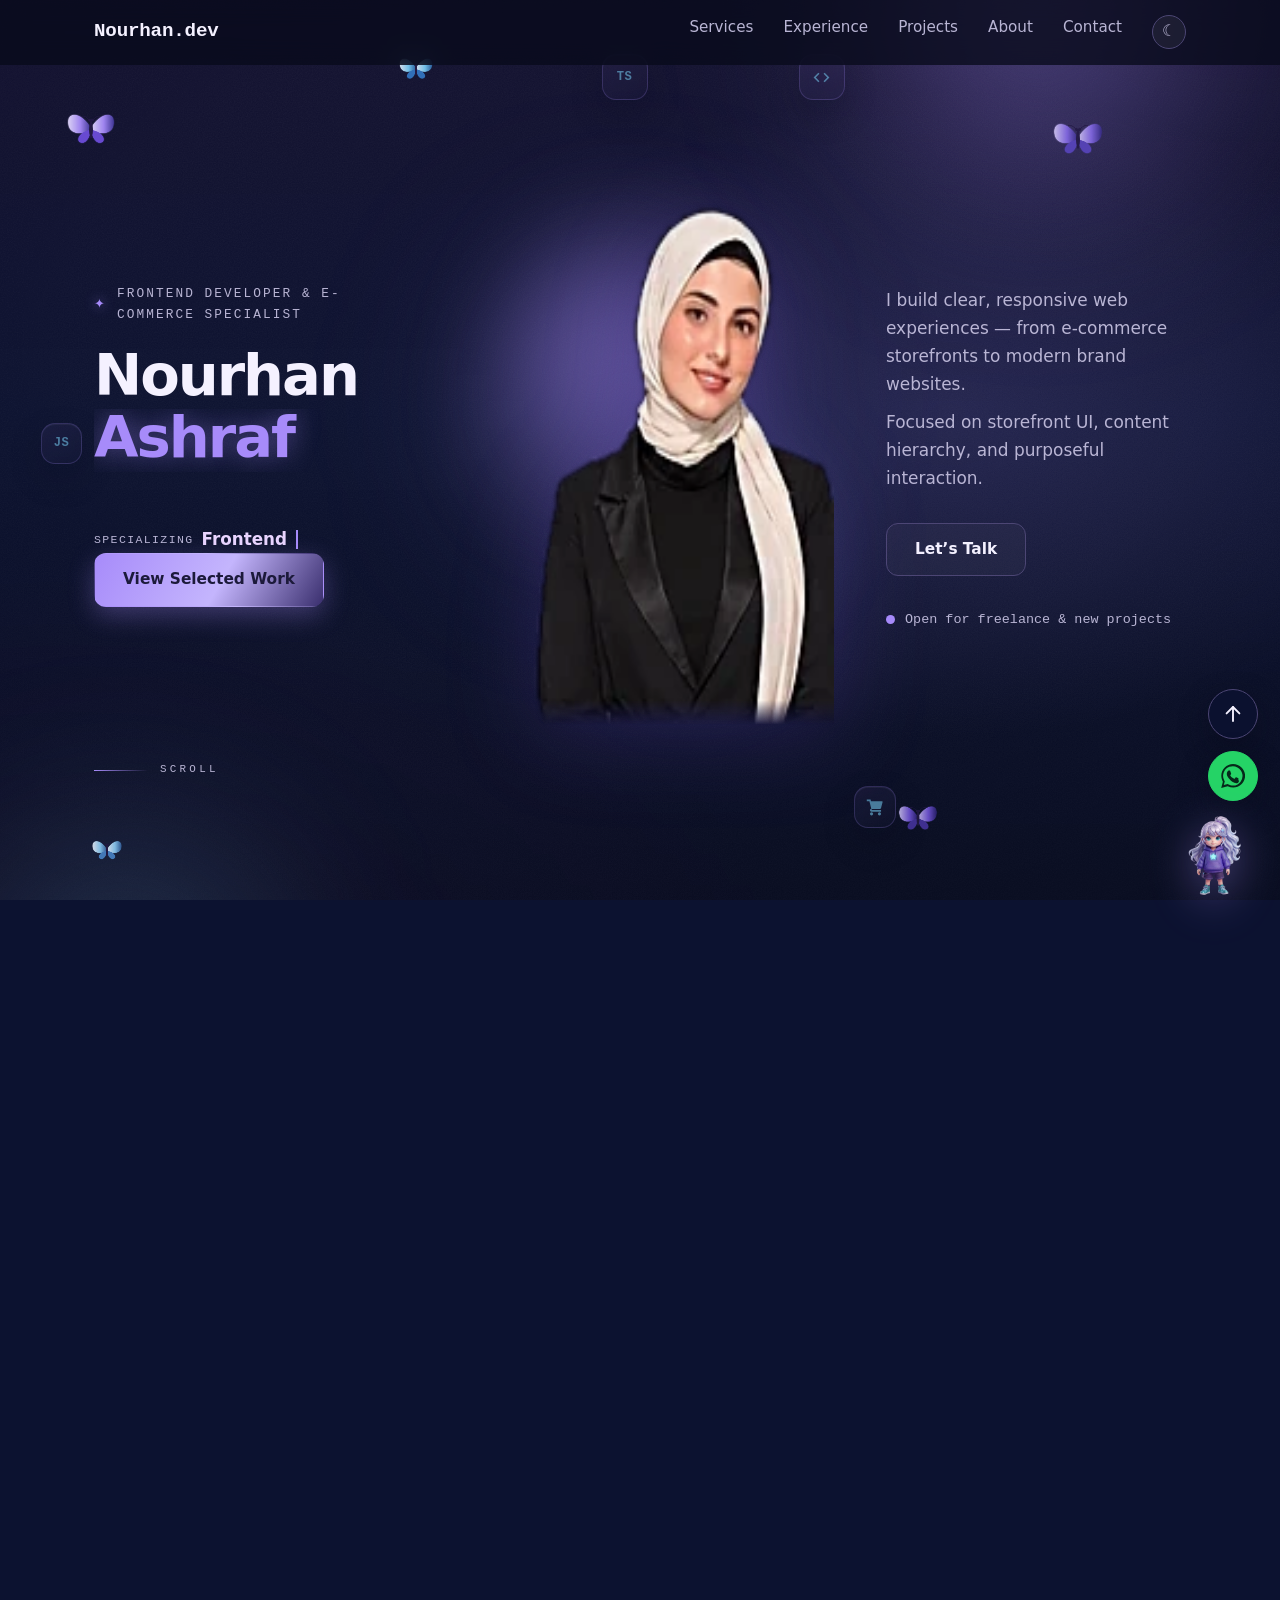
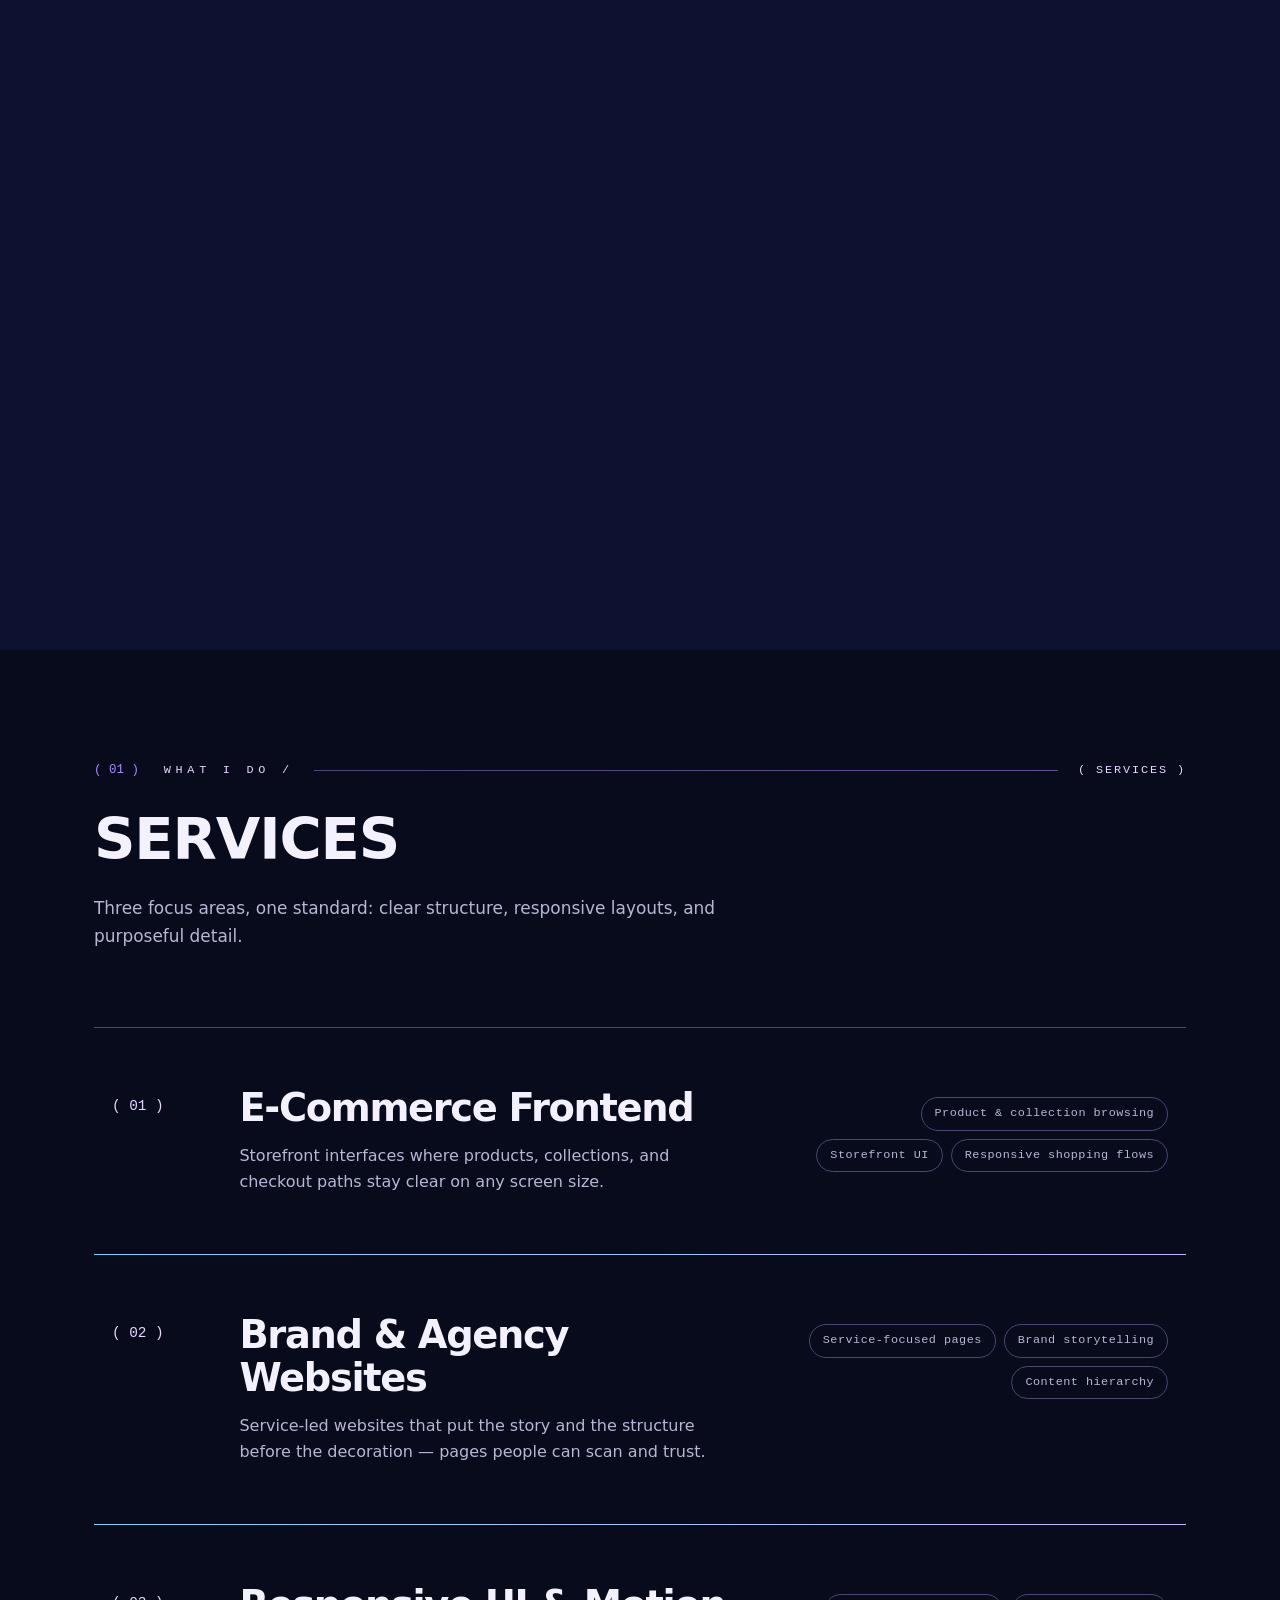
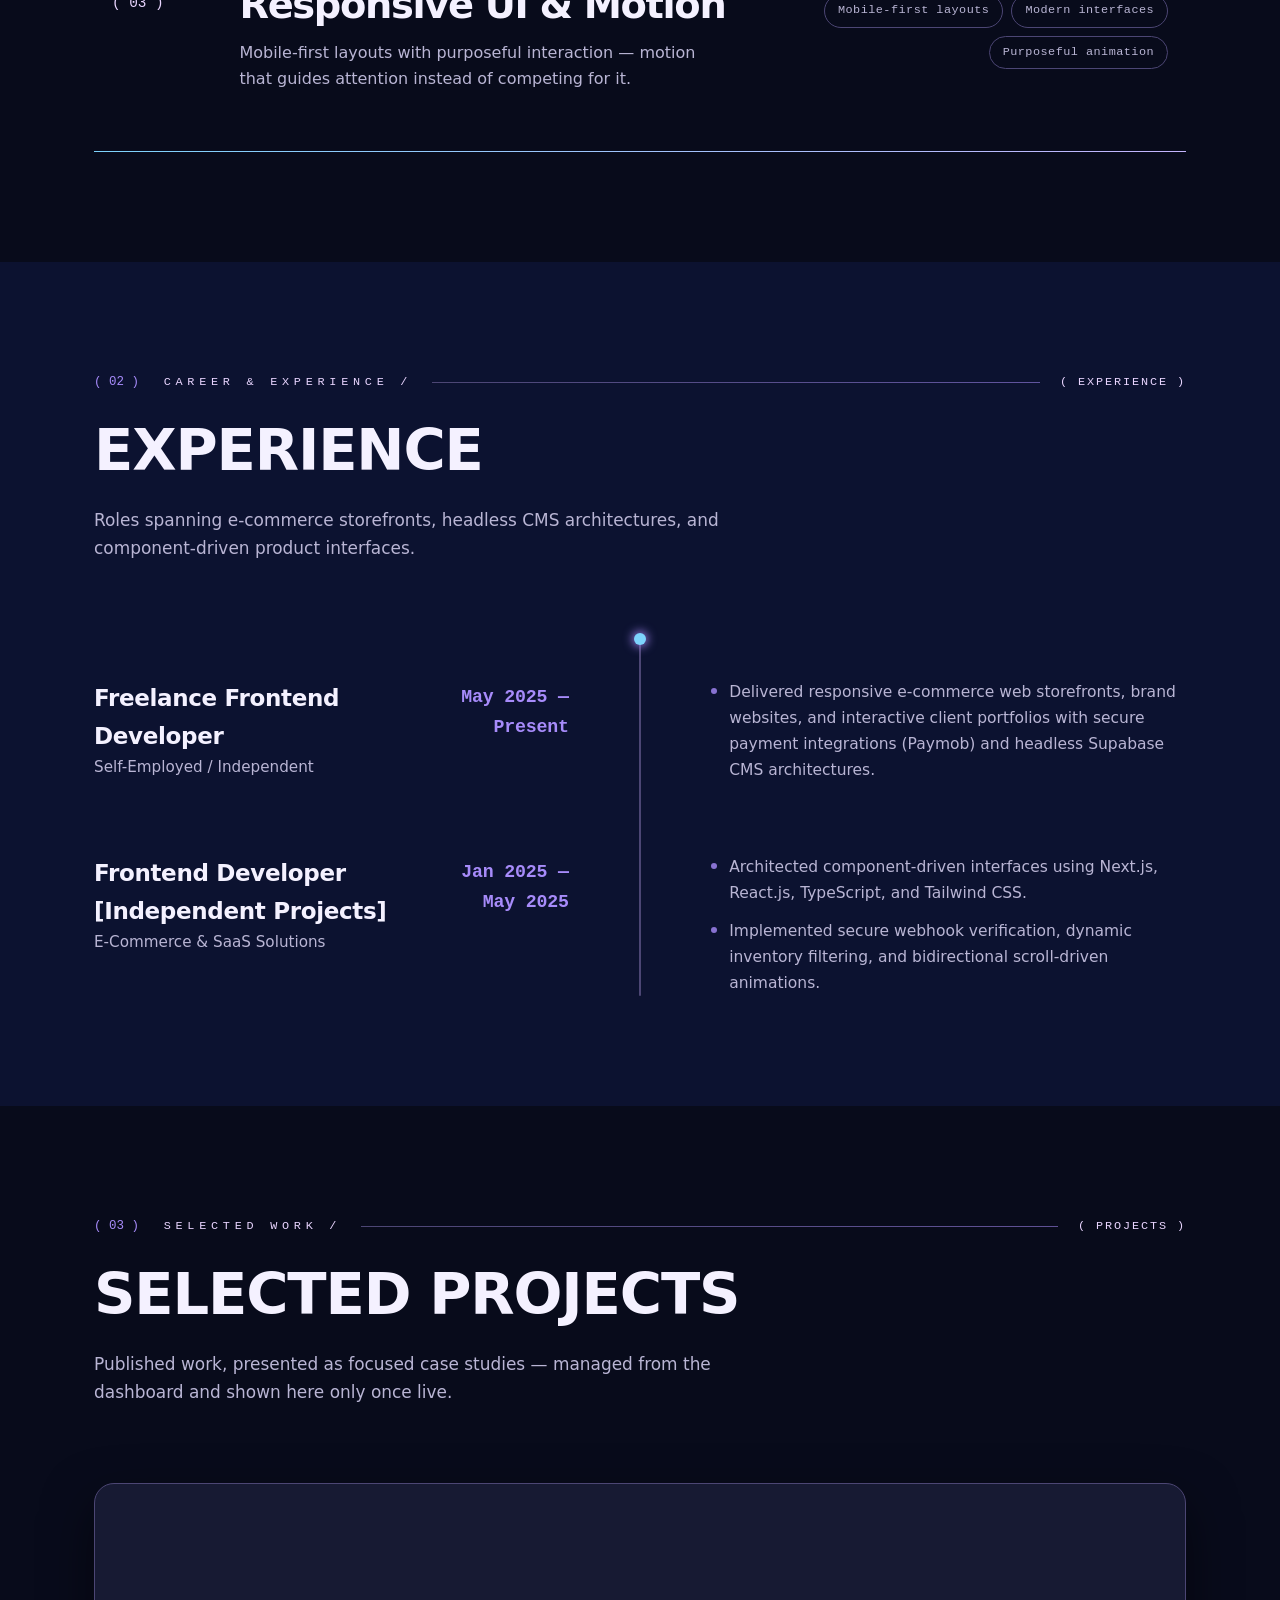
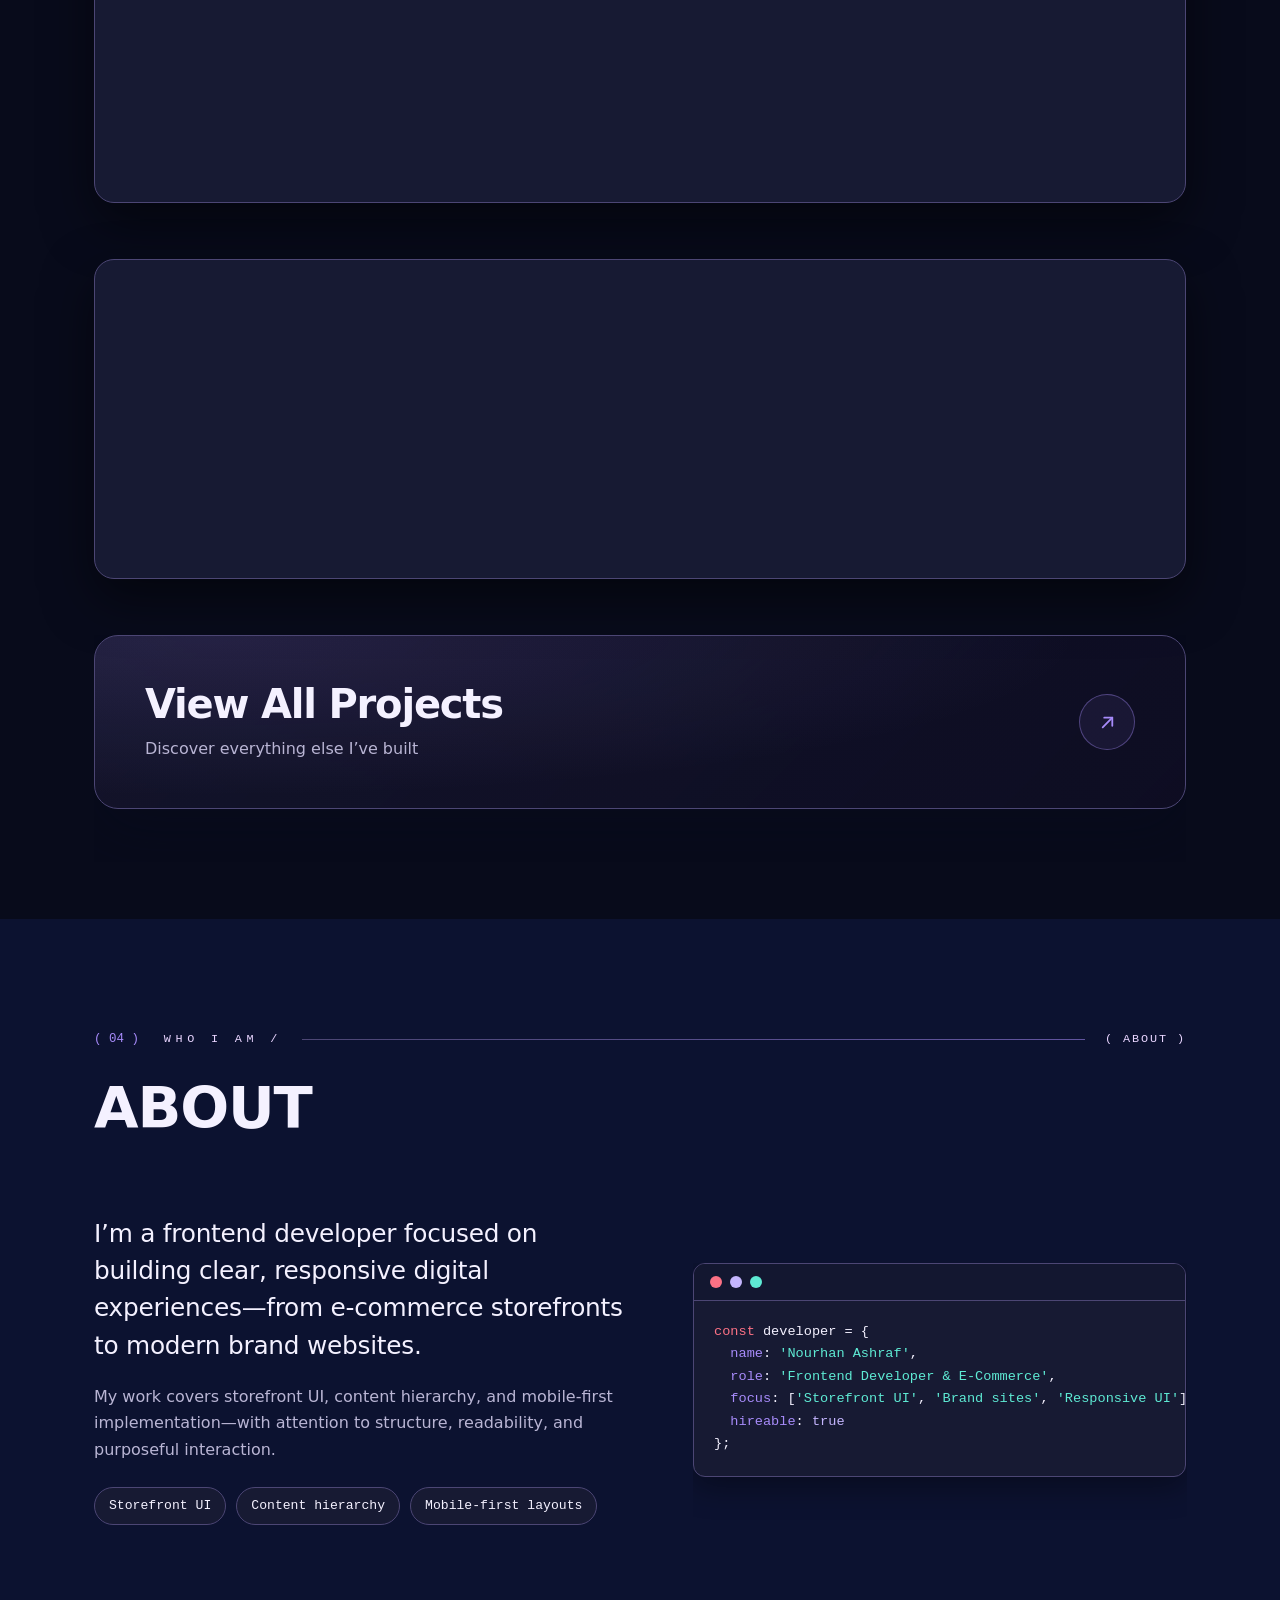
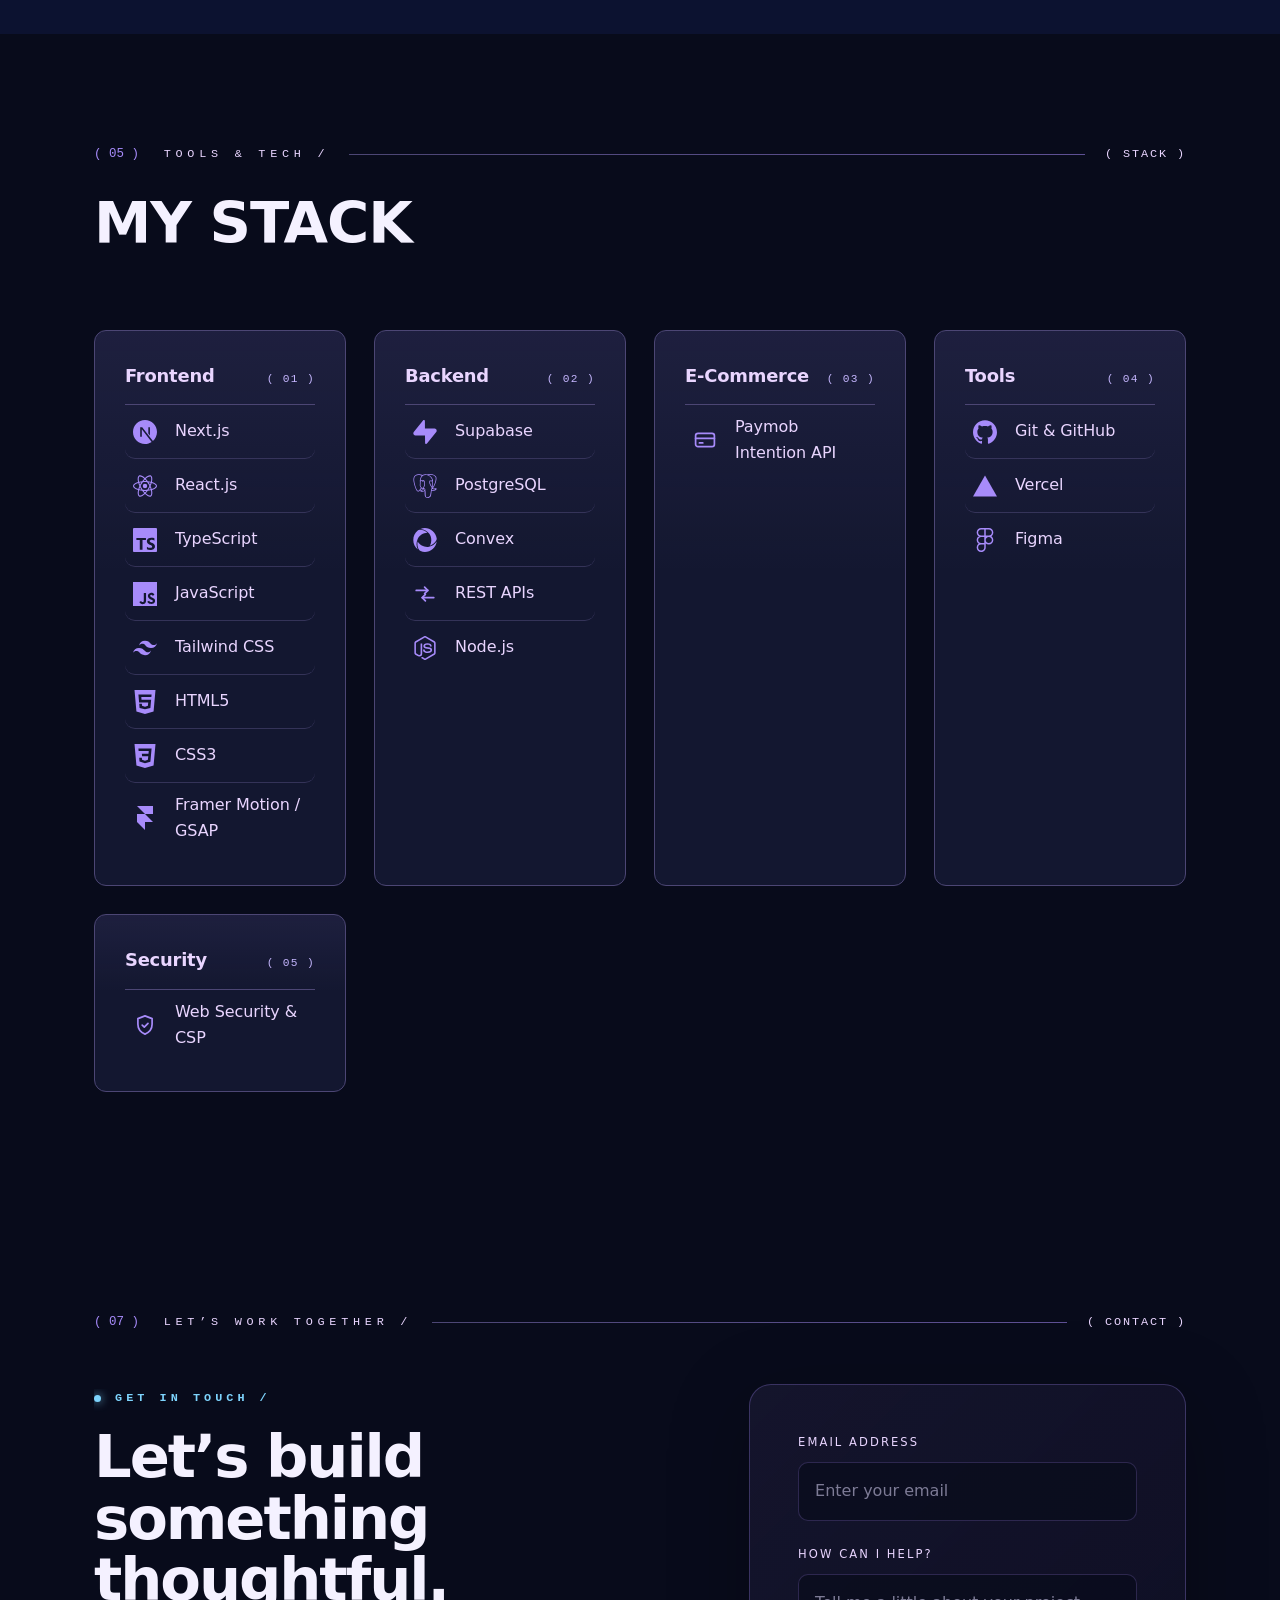
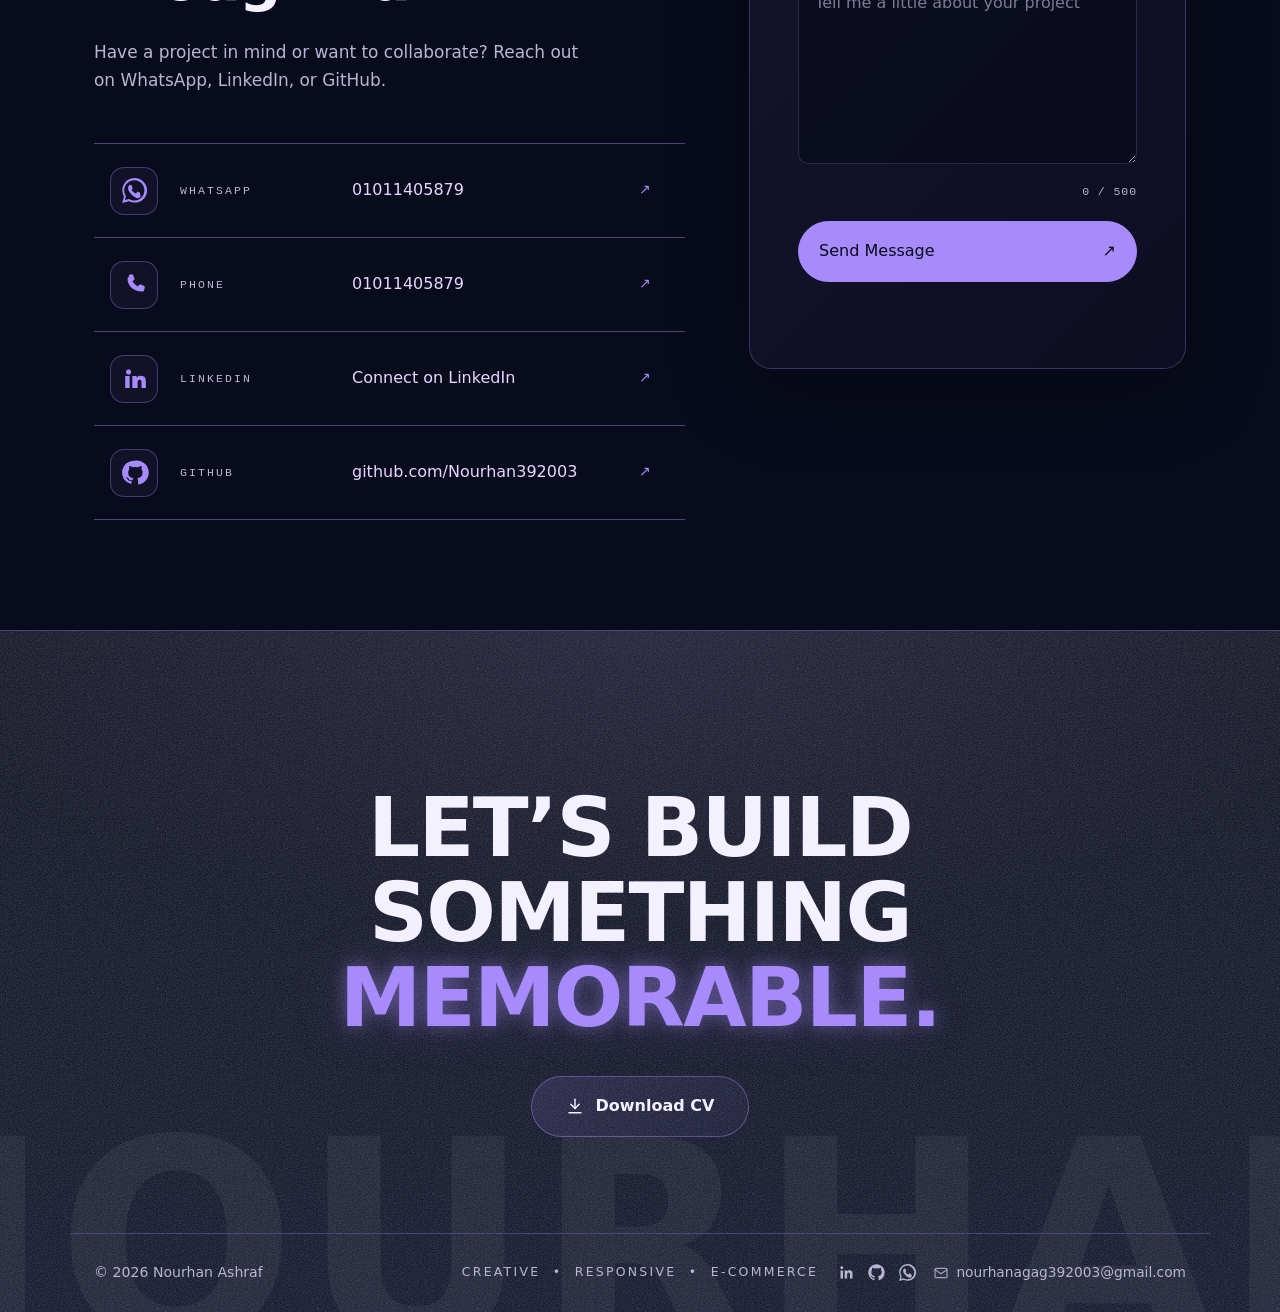
==== commit 749cb431: "feat: AI Recruiter becomes a pinned girl + popup dock on every page - Deleted the inline AI Recruite" ====
--- a/index.html
+++ b/index.html
@@ -42,7 +42,7 @@
   <link href="https://fonts.googleapis.com/css2?family=Inter:wght@400;500;600;700;800;900&family=JetBrains+Mono:wght@400;500;600&display=swap" rel="stylesheet" />
   <!-- bump the ?v= when styles or the behaviour script change, so browsers
        (and the local preview) pick the new files up instead of a cached copy -->
-  <link rel="stylesheet" href="styles.css?v=74" />
+  <link rel="stylesheet" href="styles.css?v=75" />
   <!-- Before paint: js class, saved theme, ?motion override. Extracted from
        the head into js/boot.js so the CSP above can keep script-src free of
        'unsafe-inline'. Same parser-blocking position, same timing. -->
@@ -846,105 +846,12 @@
       </div>
     </section>
 
-    <!-- ===================== AI Recruiter =====================
-         A recruiter-facing assistant grounded in verified portfolio
-         facts. The browser only ever calls /api/chat (same origin);
-         the model key lives server-side. With no backend or no key the
-         section still renders its copy and the real contact fallback —
-         no reply is ever faked. See js/ai-recruiter.js, api/chat.js. -->
-    <section class="section" id="ai-recruiter">
-      <div class="container">
-        <header class="section__head">
-          <div class="section__label reveal-line">
-            <span class="section__num">( 07 )</span>
-            <span class="section__kicker">Ask my portfolio /</span>
-            <span class="section__rule" aria-hidden="true"></span>
-            <span class="section__bracket">( AI Recruiter )</span>
-          </div>
-        </header>
-
-        <div class="air" data-ai-recruiter data-reveal>
-          <!-- LEFT: the copy and the trigger. The button opens the chat that
-               sits directly under the mascot; the mascot on the right is also
-               a button that does the same thing. Both are real <button>s, so
-               the whole section is keyboard-reachable. -->
-          <div class="air__intro">
-            <p class="air__eyebrow reveal-line">
-              <span class="air__eyebrow-dot" aria-hidden="true"></span>
-              Hiring? Start here /
-            </p>
-            <h2 class="air__title reveal-line">
-              Ask the AI Recruiter<br />
-              about my work.
-            </h2>
-            <p class="air__desc reveal-line">
-              A recruiter-facing assistant that answers from verified
-              portfolio facts — skills, projects, experience and how to get
-              in touch. It never invents experience, and it tells you plainly
-              when something is not on record.
-            </p>
-            <ul class="air__meta reveal-line">
-              <li><span aria-hidden="true">&#9670;</span> Grounded in verified facts only</li>
-              <li><span aria-hidden="true">&#9670;</span> Projects, skills &amp; experience</li>
-              <li><span aria-hidden="true">&#9670;</span> No fabricated credentials</li>
-            </ul>
-
-            <button type="button" class="air__cta reveal-line" data-ai-open>
-              <span class="air__cta-dot" aria-hidden="true"></span>
-              <span>Ask My Chatbot Assistant</span>
-              <span class="air__cta-arrow" aria-hidden="true">&rarr;</span>
-            </button>
-          </div>
-
-          <!-- RIGHT: the mascot. It is a <button> — clicking it opens the chat
-               that appears directly beneath it. A small bubble beside it
-               carries the welcome line. -->
-          <div class="air__stage reveal-line">
-            <span class="air__bubble" aria-hidden="true">
-              Hi! I&rsquo;m Nourhan&rsquo;s AI Recruiter. Ask me anything about her work.
-            </span>
-            <button type="button" class="air-mascot air-mascot--btn" data-air-mascot
-                    data-ai-open aria-label="Open the AI Recruiter chat"
-                    title="Chat with the AI Recruiter"></button>
-
-            <!-- The chat opens HERE, directly under the robot, and is hidden
-                 until the visitor asks for it. -->
-            <div class="air-chat" id="ai-chat" data-ai-chat data-open="false" aria-hidden="true">
-              <button class="air-panel__close" data-air-close type="button"
-                      aria-label="Close chat">&times;</button>
-
-              <div class="air-chat__body">
-                <div class="air-log" data-air-log role="log" aria-live="polite" aria-label="Conversation"></div>
-              </div>
-
-              <div class="air-suggestions" data-air-suggestions aria-label="Suggested questions"></div>
-
-              <form class="air-form" data-air-form novalidate>
-                <label class="air-visually-hidden" for="air-input-inline">Your question</label>
-                <input
-                  class="air-form__input"
-                  id="air-input-inline"
-                  data-air-input
-                  type="text"
-                  name="message"
-                  maxlength="1000"
-                  autocomplete="off"
-                  placeholder="Ask about skills, projects or experience…"
-                />
-                <button class="air-form__send" data-air-send type="submit">Send</button>
-              </form>
-            </div>
-          </div>
-        </div>
-      </div>
-    </section>
-
     <!-- ===================== 08 · Contact ===================== -->
     <section class="section" id="contact">
       <div class="container">
         <header class="section__head contact__head">
           <div class="section__label reveal-line">
-            <span class="section__num">( 08 )</span>
+            <span class="section__num">( 07 )</span>
             <span class="section__kicker">Let&rsquo;s work together /</span>
             <span class="section__rule" aria-hidden="true"></span>
             <span class="section__bracket">( Contact )</span>
@@ -1213,6 +1120,47 @@
     </button>
   </div>
 
+  <!-- AI Recruiter · fixed chat dock. Hidden until the girl (bottom-right)
+       is clicked; the girl herself stays pinned to the corner on every page
+       and at every scroll position. See js/ai-recruiter.js + styles.css
+       → "AI Recruiter — fixed dock". -->
+  <div class="air-dock" id="ai-dock" data-ai-chat data-open="false" aria-hidden="true">
+    <div class="air-panel" role="region" aria-label="AI Recruiter chat">
+      <div class="air-panel__head">
+        <span class="air-dock__mini" aria-hidden="true"></span>
+        <span class="air-panel__id">
+          <span class="air-panel__name">AI Recruiter</span>
+          <span class="air-panel__status">
+            <span class="air-panel__pulse" aria-hidden="true"></span>
+            Online
+          </span>
+        </span>
+        <button class="air-panel__close" data-air-close type="button" aria-label="Close chat">&times;</button>
+      </div>
+
+      <div class="air-panel__body">
+        <div class="air-log" data-air-log role="log" aria-live="polite" aria-label="Conversation"></div>
+      </div>
+
+      <div class="air-suggestions" data-air-suggestions aria-label="Suggested questions"></div>
+
+      <form class="air-form" data-air-form novalidate>
+        <label class="air-visually-hidden" for="air-input-dock">Your question</label>
+        <input
+          class="air-form__input"
+          id="air-input-dock"
+          data-air-input
+          type="text"
+          name="message"
+          maxlength="1000"
+          autocomplete="off"
+          placeholder="Ask about skills, projects or experience…"
+        />
+        <button class="air-form__send" data-air-send type="submit">Send</button>
+      </form>
+    </div>
+  </div>
+
   <script src="https://cdn.jsdelivr.net/npm/gsap@3.15.0/dist/gsap.min.js"></script>
   <script src="script.js?v=30"></script>
   <!-- Hero turntable prototype (hero visual only, vanilla JS, no new libs) -->
@@ -1230,7 +1178,7 @@
   <!-- AI Recruiter mascot (inline SVG, CSS-animated) -->
   <script src="js/ai-mascot.js?v=4"></script>
   <!-- AI Recruiter chat panel (public behaviour; calls /api/chat only) -->
-  <script src="js/ai-recruiter.js?v=13"></script>
+  <script src="js/ai-recruiter.js?v=16"></script>
   <!-- js/projects.js self-initialises from the markup (#projects-grid here,
        #projects-index on projects.html), so no inline loader is needed and
        the CSP stays strict. -->
--- a/styles.css
+++ b/styles.css
@@ -4154,36 +4154,43 @@
 }
 
 .fab--ai.has-girl {
-  width: 60px;
-  height: 60px;
+  /* the transparent chibi girl, standing free at the stack's foot */
+  width: auto;
+  height: auto;
+  min-height: 0;
   padding: 0;
   background: none;
+  border: none;
+  border-radius: 0;
+  box-shadow: none;
+  align-self: flex-end;
+  margin-top: 2px;
+  margin-bottom: -18px; /* her shoes touch the page edge */
+}
+
+.fab--ai.has-girl:hover,
+.fab--ai.has-girl:focus-visible {
+  transform: translateY(-3px);
+  background: none;
   border-color: transparent;
-  box-shadow: 0 12px 30px rgba(var(--shadow-rgb), 0.45);
+  box-shadow: 0 14px 34px rgba(var(--accent-rgb), 0.35);
 }
 
 .fab--ai.has-girl .fab__girl-fallback { display: none; }
 
 .fab--ai.has-girl .fab__girl {
   display: block;
-  width: 100%;
-  height: 100%;
-  object-fit: cover;
-  border-radius: 50%;
-  border: 2px solid rgba(var(--accent-rgb), 0.55);
-  animation: fab-girl-bob 3.4s ease-in-out infinite;
-}
-
-.fab--ai.has-girl:hover {
-  transform: translateY(-4px) scale(1.05);
-  background: none;
-  border-color: transparent;
-  box-shadow: 0 18px 40px rgba(var(--accent-rgb), 0.45);
+  width: 88px;
+  height: auto;
+  border-radius: 0;
+  border: none;
+  filter: drop-shadow(0 10px 22px rgba(var(--accent-rgb), 0.4));
+  animation: fab-girl-bob 3.6s ease-in-out infinite;
 }
 
 @keyframes fab-girl-bob {
   0%, 100% { transform: translateY(0); }
-  50% { transform: translateY(-4px); }
+  50% { transform: translateY(-5px); }
 }
 
 /* the click: jump, squash, sparkle pop — then the chat slides open */
@@ -4222,6 +4229,79 @@
   0%   { opacity: 0; transform: translateY(6px) scale(0.4) rotate(0deg); }
   45%  { opacity: 1; transform: translateY(-8px) scale(1.25) rotate(90deg); }
   100% { opacity: 0; transform: translateY(-16px) scale(0.7) rotate(160deg); }
+}
+
+/* ==========================================================================
+   AI Recruiter — fixed dock (the chat itself)
+   --------------------------------------------------------------------------
+   The chat lives in a panel that slides up from behind the pinned girl at
+   the bottom-right corner — the htrtcg.com pattern. Hidden until she is
+   tapped; every page carries it (index, projects, project).
+   ========================================================================== */
+.air-dock {
+  position: fixed;
+  right: 14px;
+  bottom: 128px; /* clears the standing girl */
+  z-index: 96;
+  width: min(380px, calc(100vw - 28px));
+  transform: translateY(18px) scale(0.97);
+  opacity: 0;
+  visibility: hidden;
+  pointer-events: none;
+  transition: opacity 0.32s ease, transform 0.32s var(--ease-out-expo), visibility 0.32s;
+}
+
+.air-dock[data-open='true'] {
+  opacity: 1;
+  visibility: visible;
+  pointer-events: auto;
+  transform: translateY(0) scale(1);
+}
+
+.air-dock .air-panel {
+  max-height: min(64vh, 560px);
+  display: flex;
+  flex-direction: column;
+}
+
+.air-dock .air-panel__body {
+  flex: 1;
+  min-height: 150px;
+  max-height: min(40vh, 340px);
+  overflow-y: auto;
+  overscroll-behavior: contain;
+}
+
+.air-dock__mini {
+  width: 42px;
+  height: 42px;
+  border-radius: 12px;
+  border: 1px solid var(--border-soft);
+  background:
+    rgba(var(--surface-raised-rgb), 0.7)
+    url('assets/images/ai-girl.png') center 18% / 130% no-repeat;
+  flex-shrink: 0;
+}
+
+@media (max-width: 720px) {
+  .air-dock {
+    right: 10px;
+    left: 10px;
+    width: auto;
+    bottom: 142px;
+  }
+
+  .air-dock .air-panel__body { max-height: 44vh; }
+}
+
+@media (prefers-reduced-motion: reduce) {
+  html:not([data-motion='full']) .air-dock {
+    transition: none;
+  }
+}
+
+html[data-theme='light'] .air-dock .air-panel {
+  box-shadow: 0 24px 60px rgba(var(--shadow-rgb), 0.18);
 }
 
 /* back to top stays hidden (and out of the tab order) until it is needed */
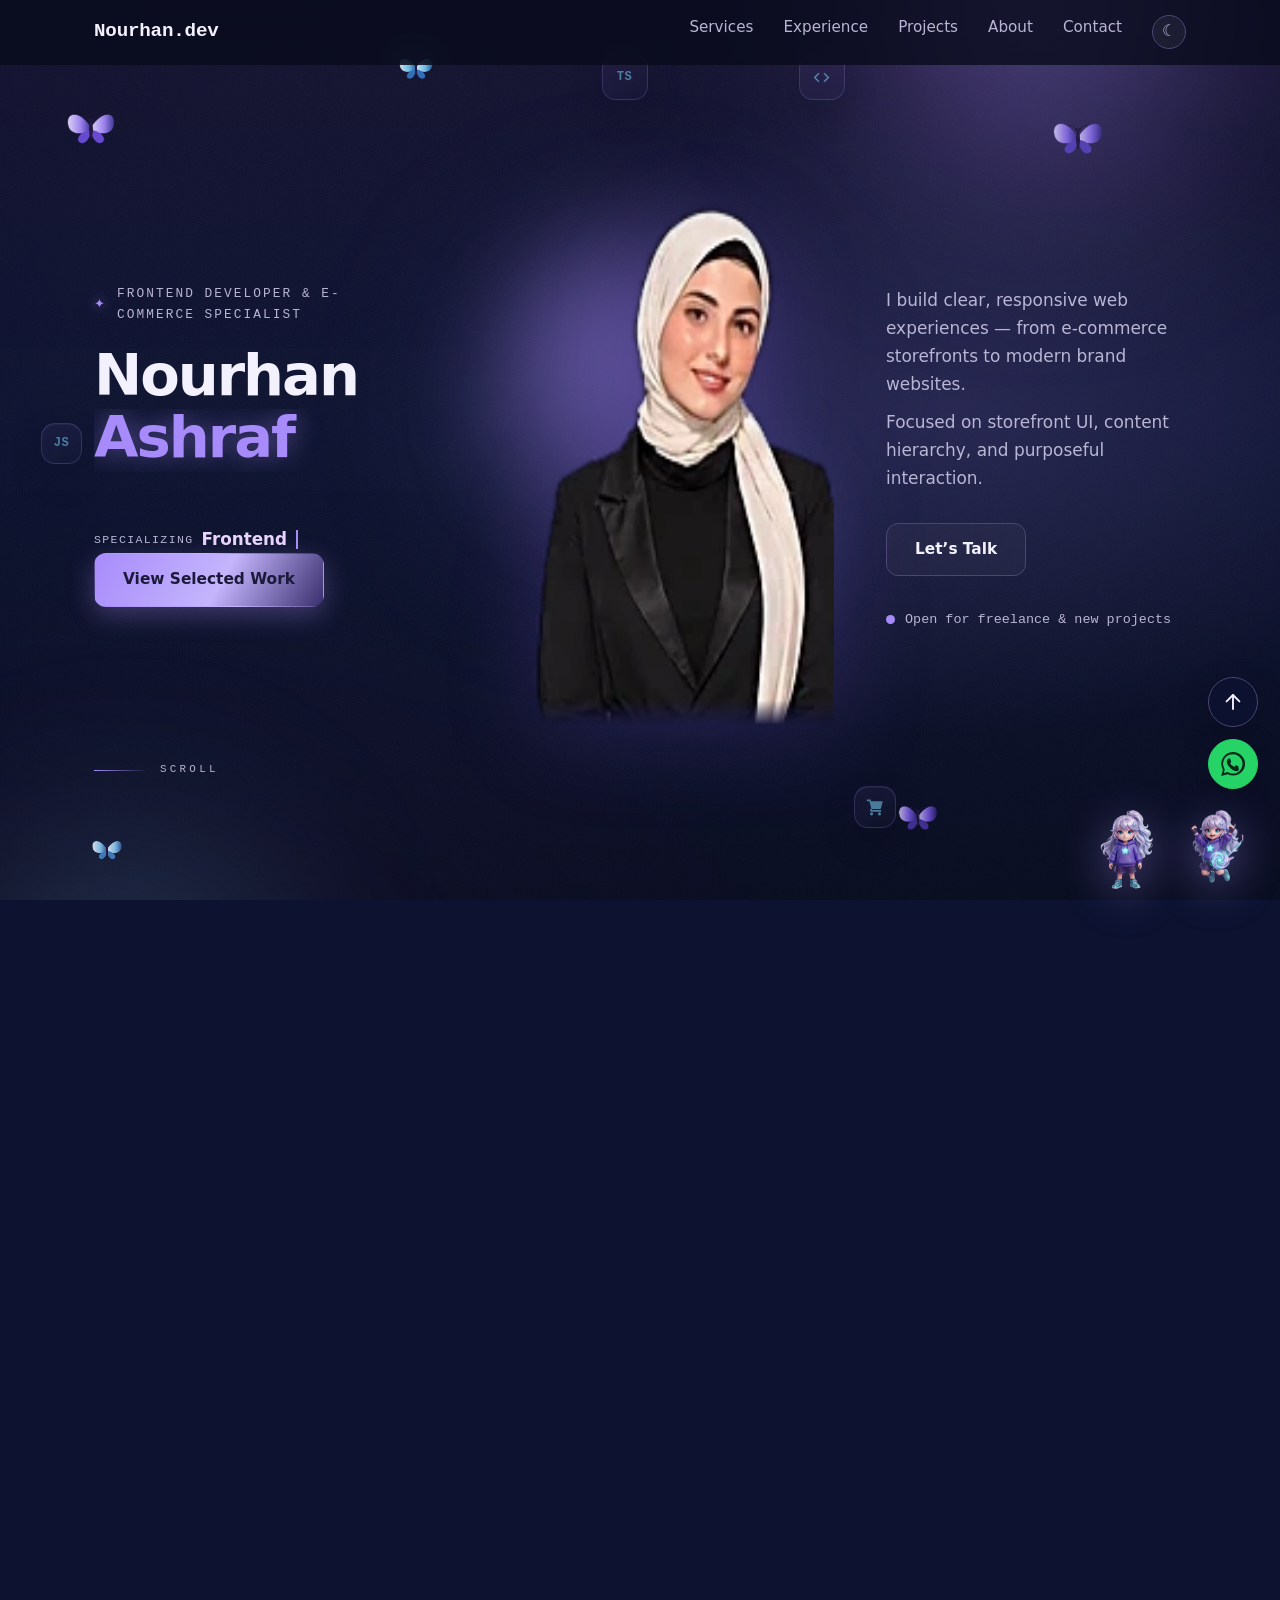
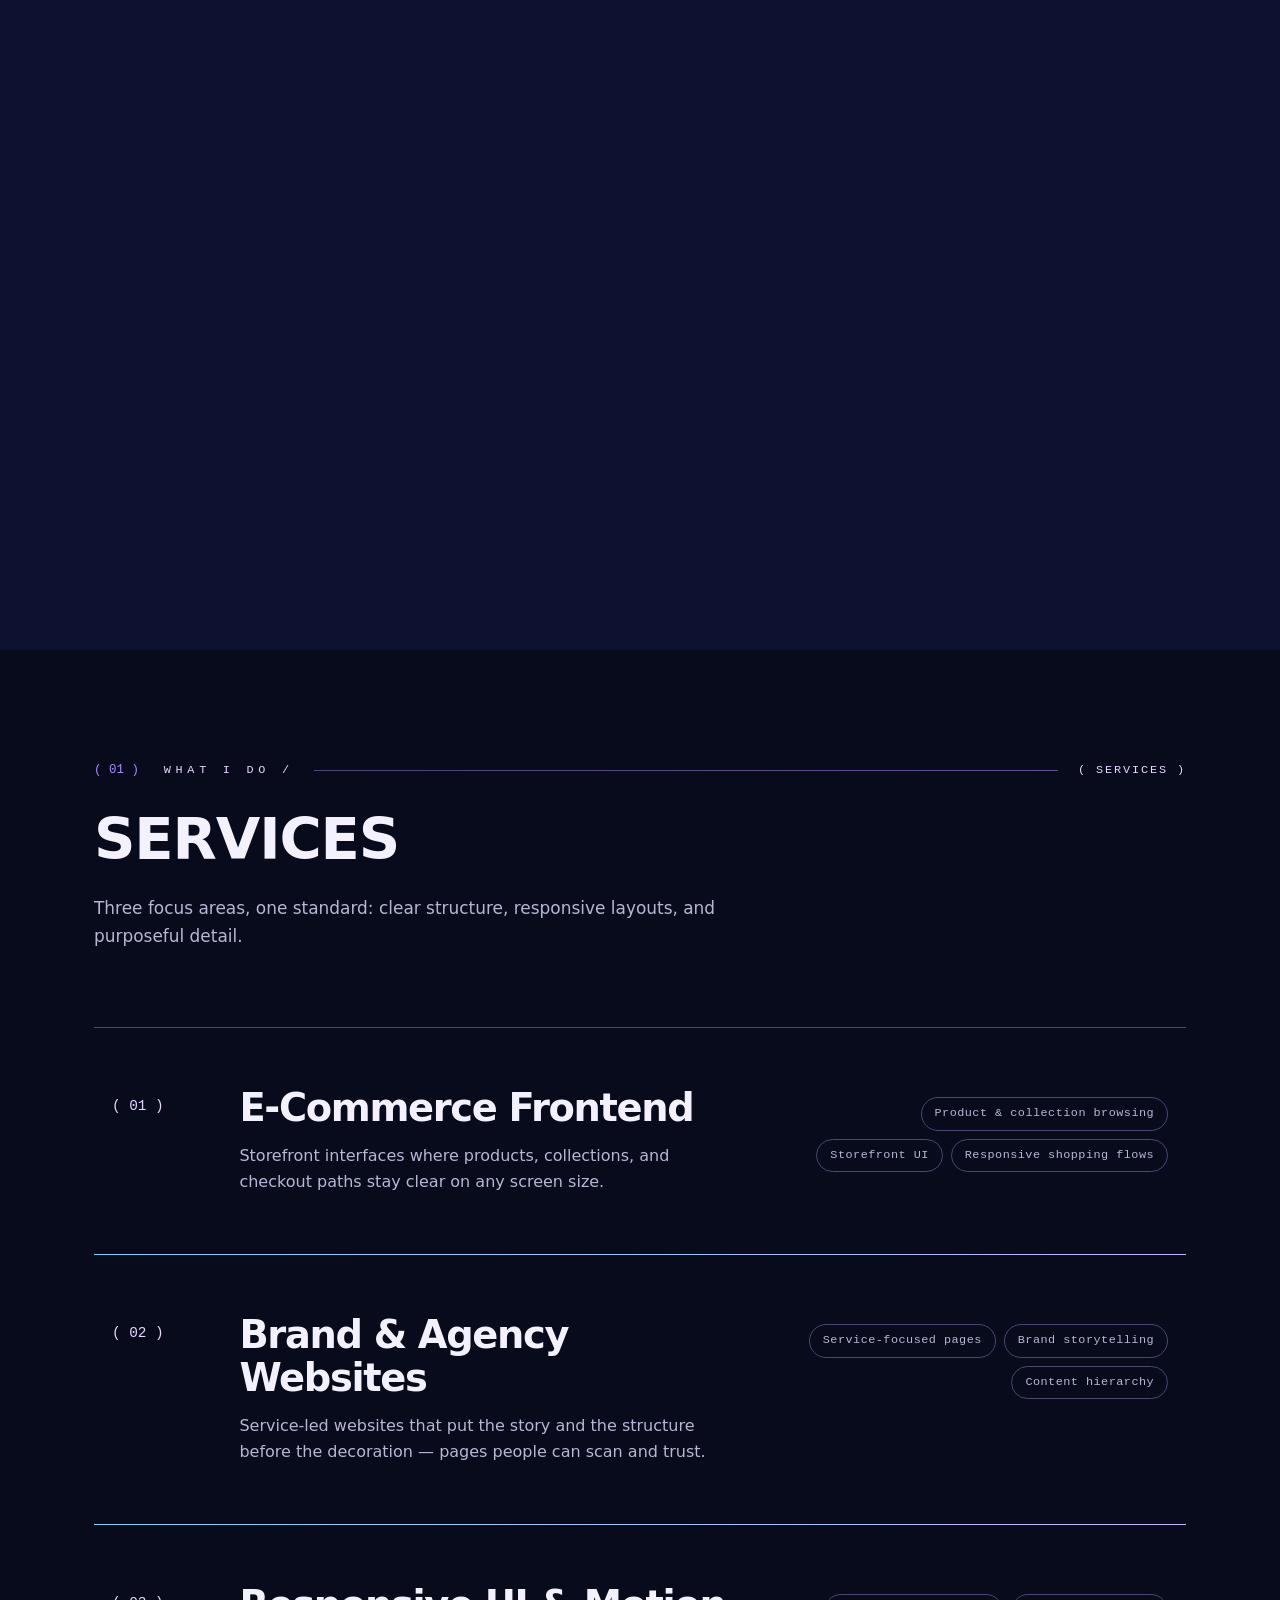
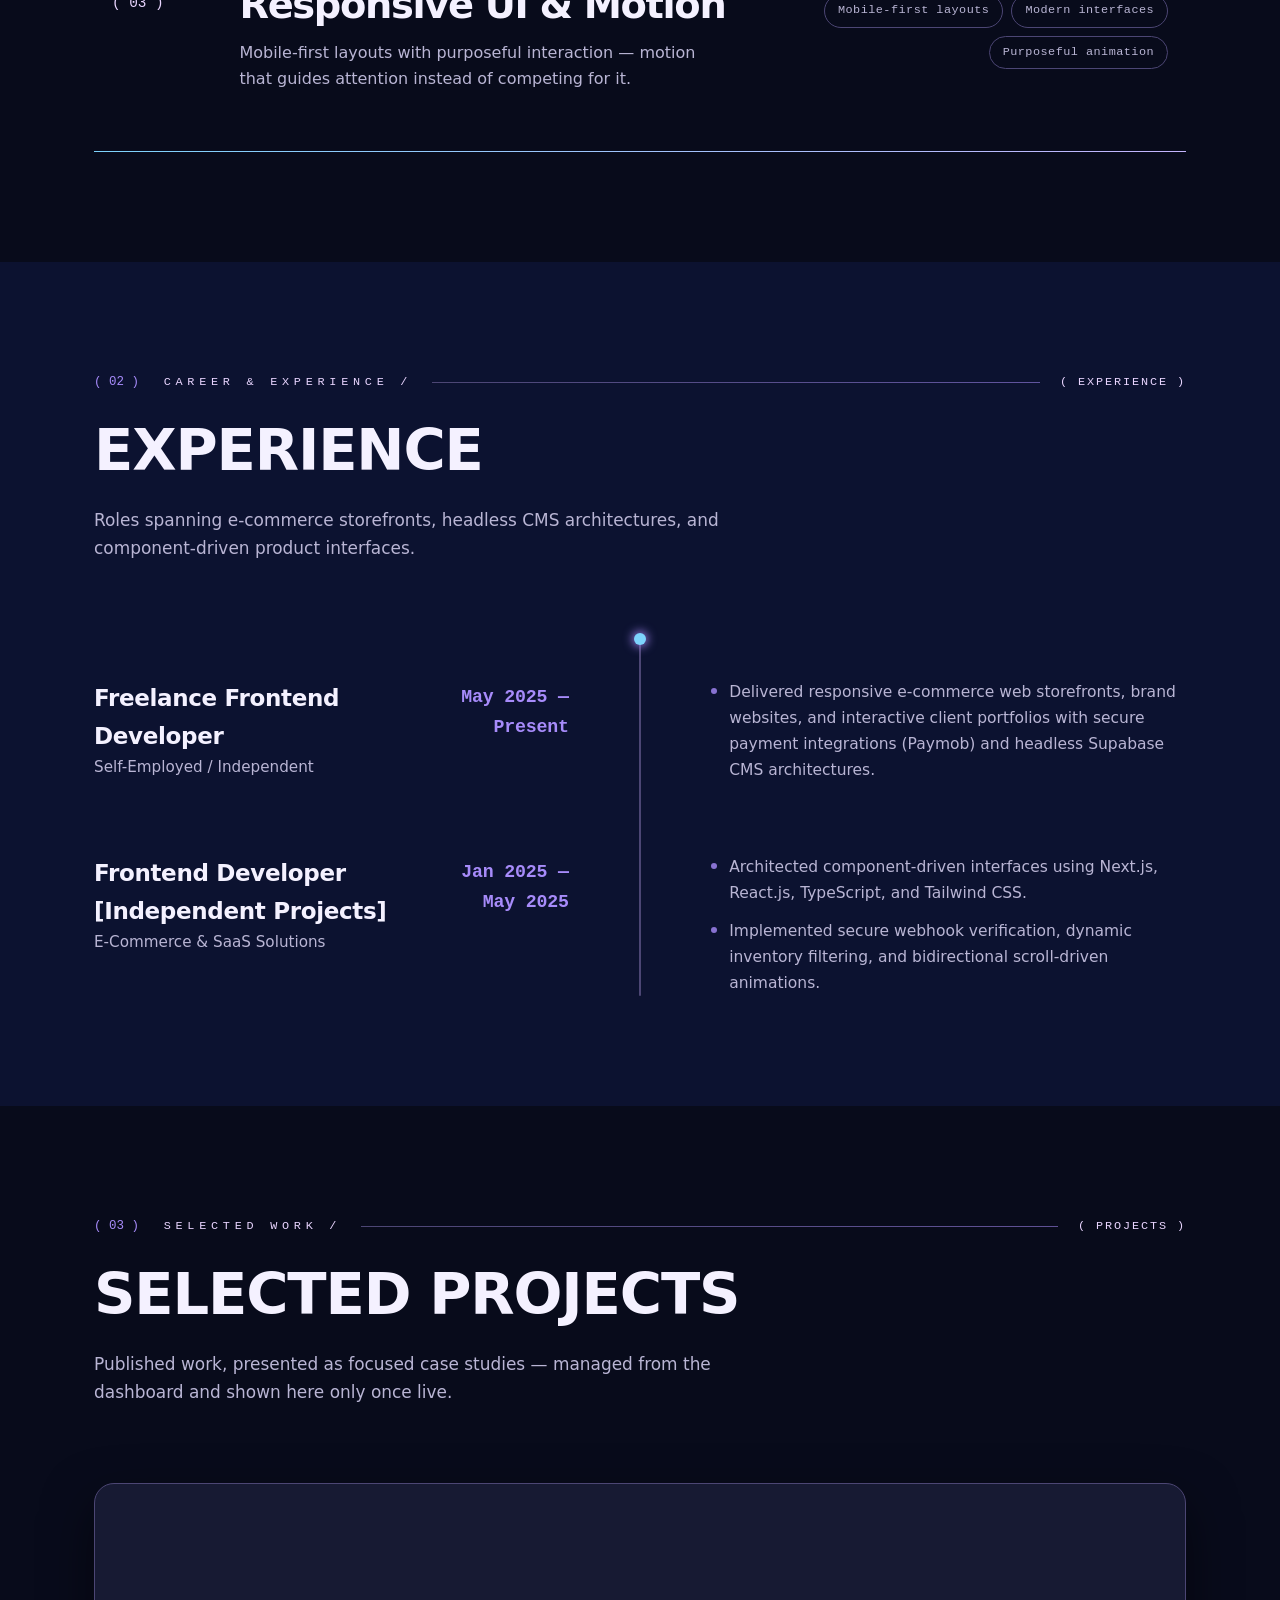
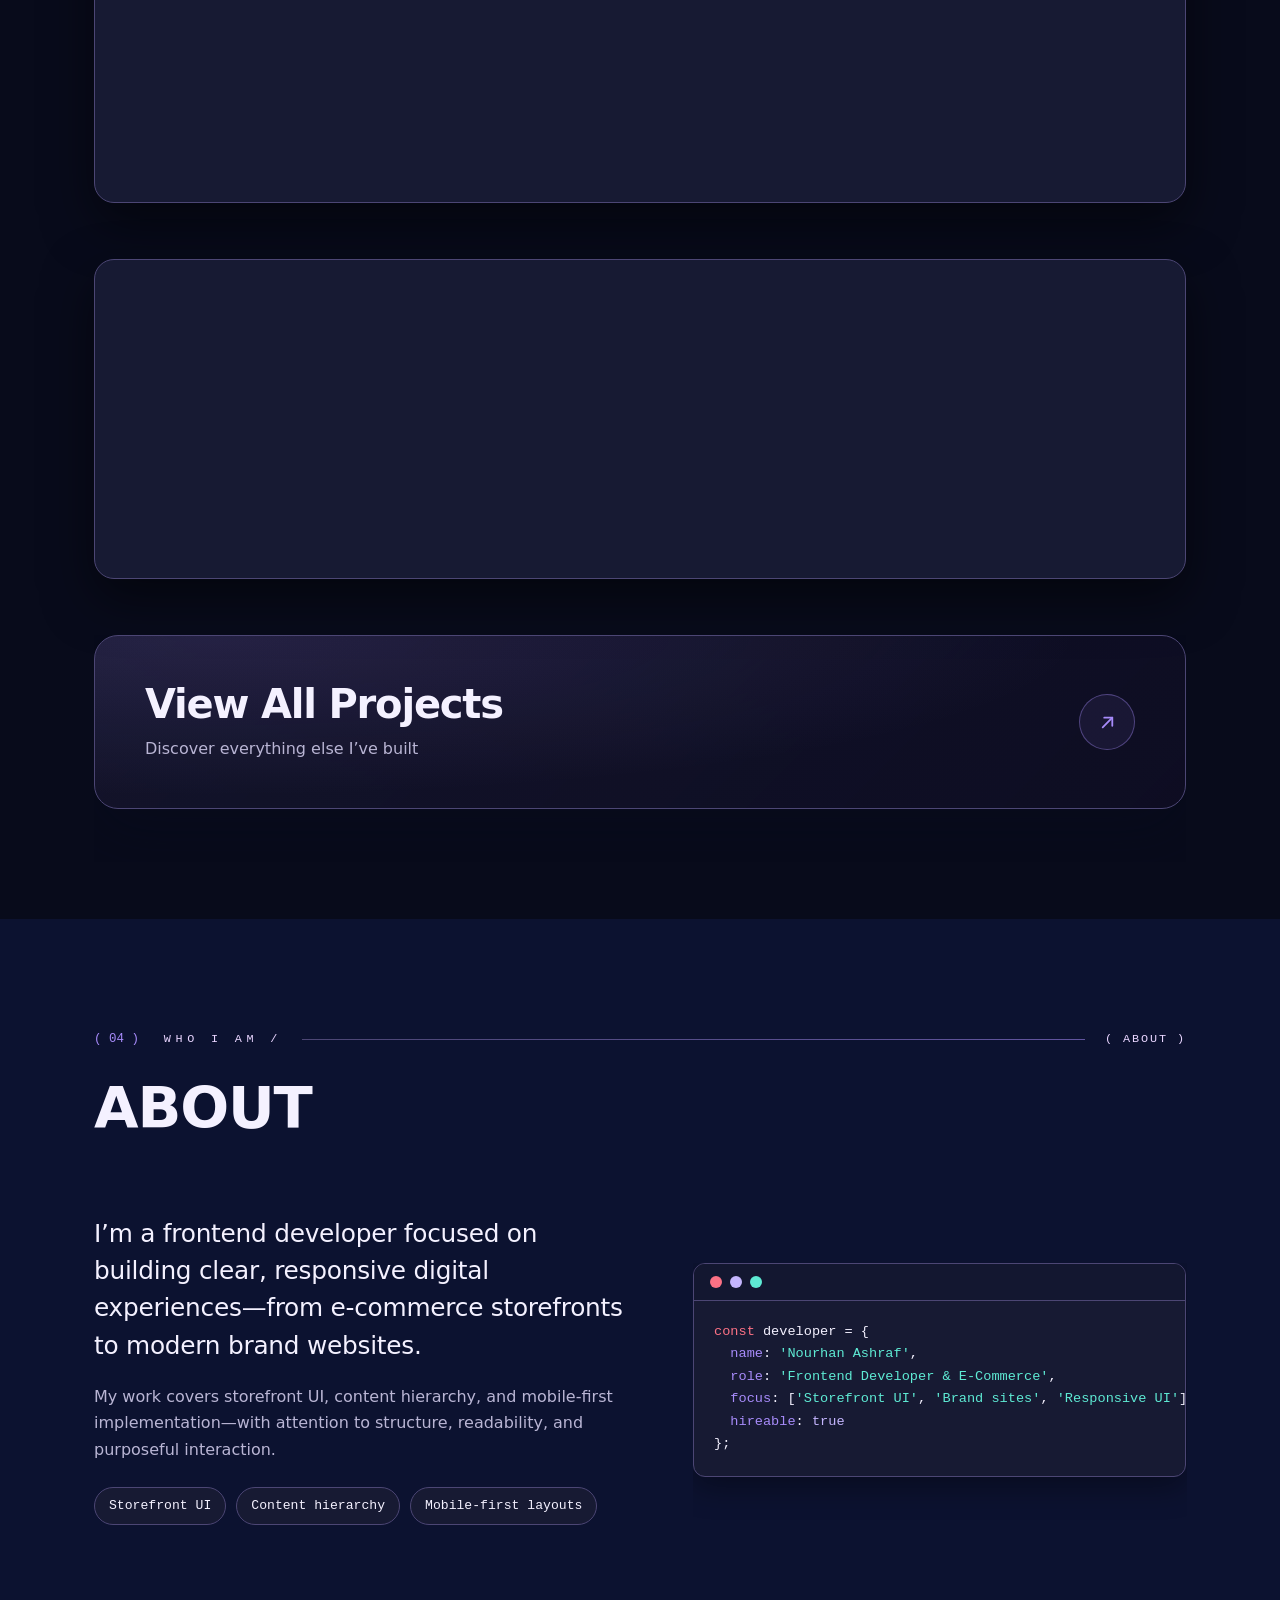
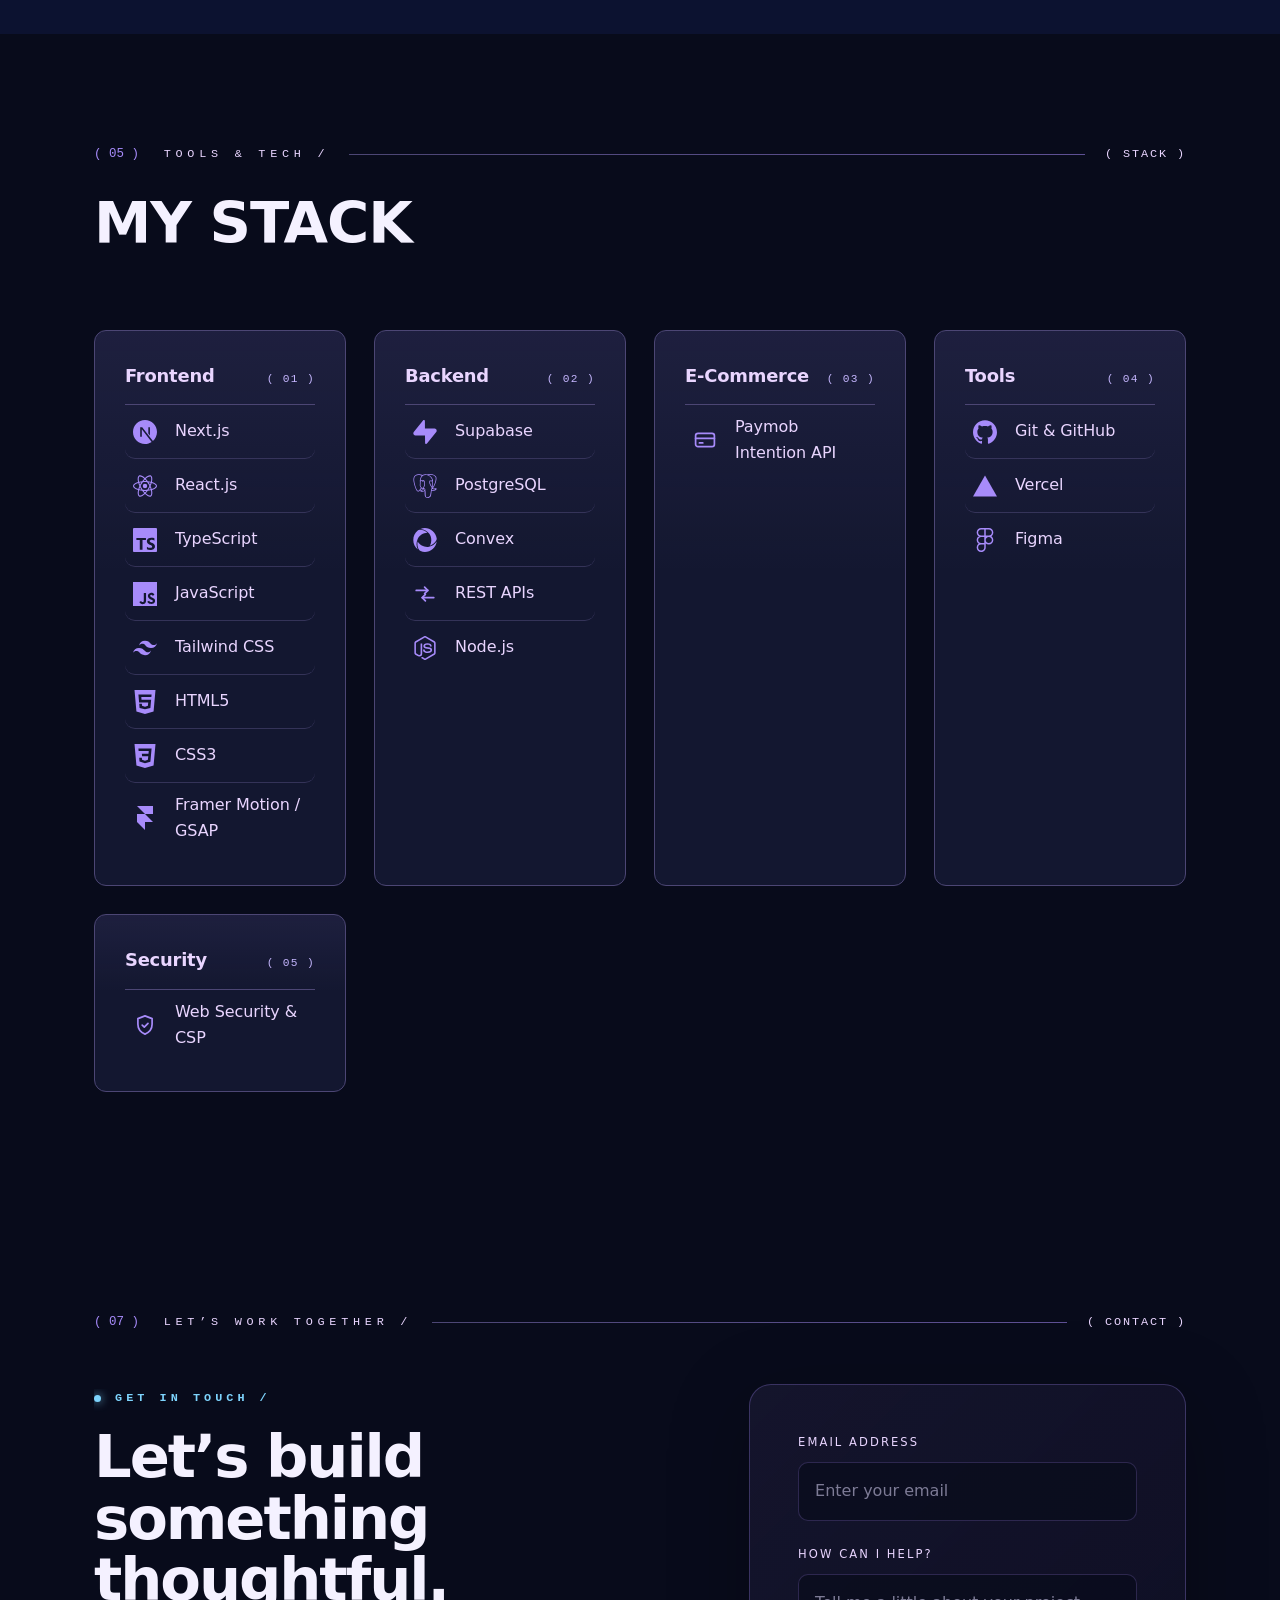
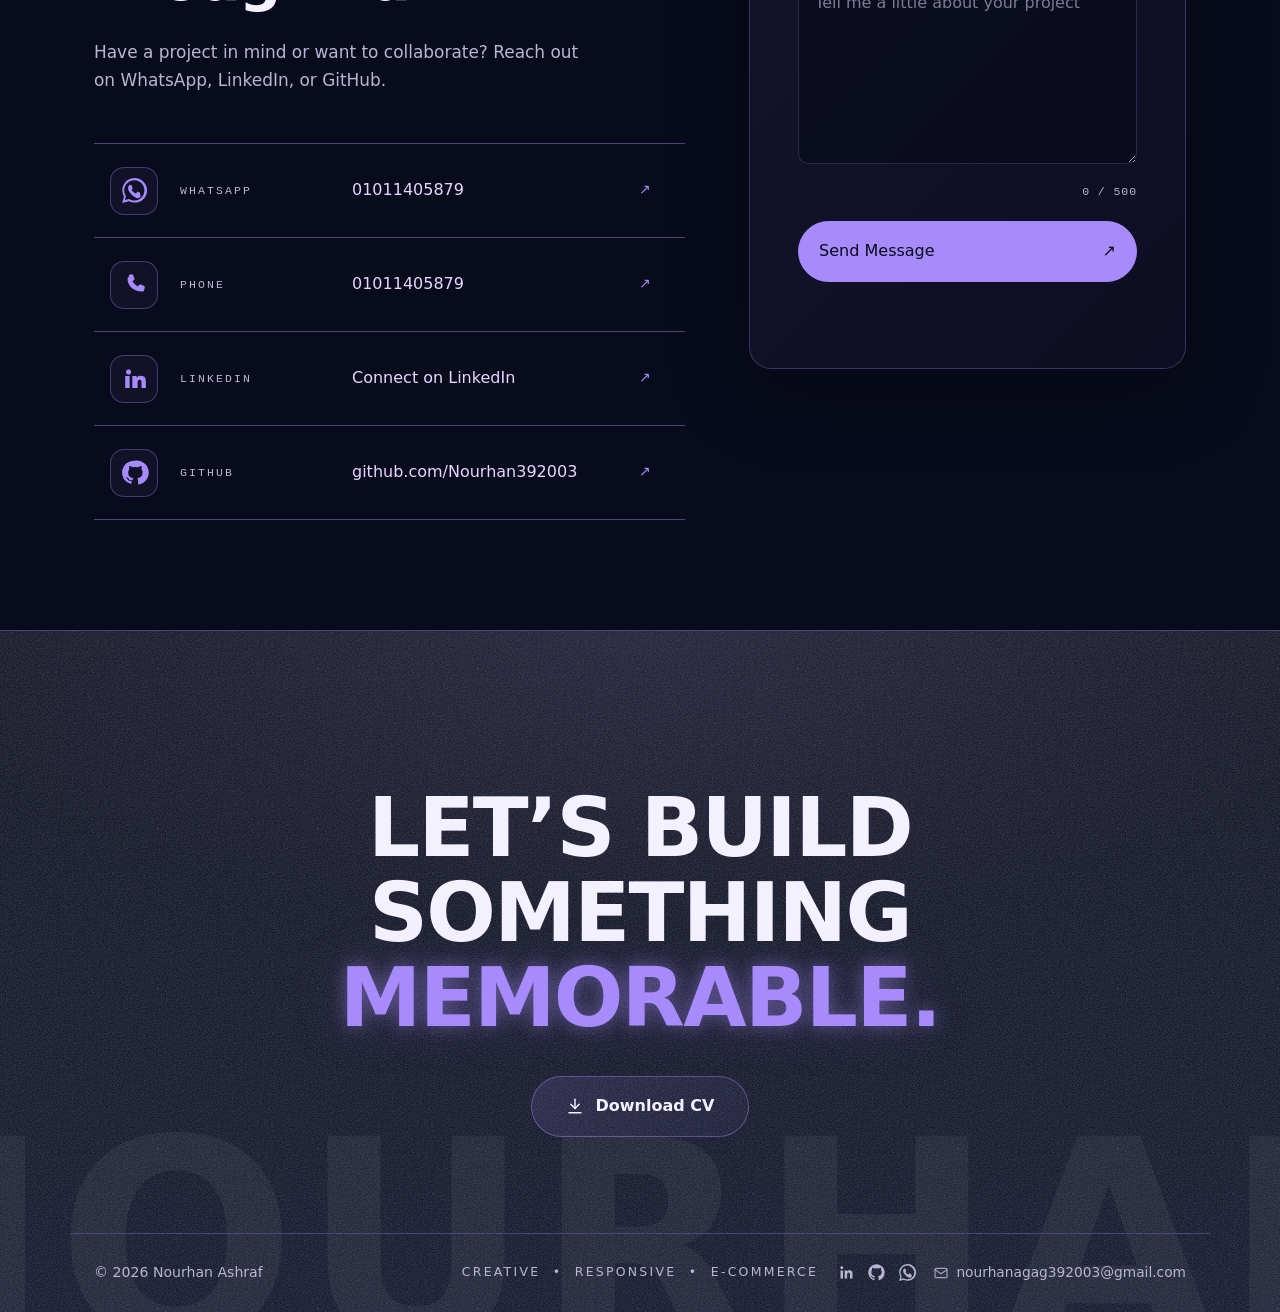
==== commit bbcc3394: "feat: two-frame jump — the girl swaps to her leaping art mid-hop - assets/images/ai-girl2.png: the j" ====
--- a/index.html
+++ b/index.html
@@ -42,7 +42,7 @@
   <link href="https://fonts.googleapis.com/css2?family=Inter:wght@400;500;600;700;800;900&family=JetBrains+Mono:wght@400;500;600&display=swap" rel="stylesheet" />
   <!-- bump the ?v= when styles or the behaviour script change, so browsers
        (and the local preview) pick the new files up instead of a cached copy -->
-  <link rel="stylesheet" href="styles.css?v=75" />
+  <link rel="stylesheet" href="styles.css?v=76" />
   <!-- Before paint: js class, saved theme, ?motion override. Extracted from
        the head into js/boot.js so the CSP above can keep script-src free of
        'unsafe-inline'. Same parser-blocking position, same timing. -->
@@ -1114,6 +1114,7 @@
             aria-controls="ai-chat" aria-expanded="false"
             aria-label="Open the AI Recruiter chat" title="Ask the AI Recruiter">
       <img class="fab__girl" src="assets/images/ai-girl.png" alt="" width="58" height="58" decoding="async" />
+    <img class="fab__girl fab__girl--jump" src="assets/images/ai-girl2.png" alt="" width="92" decoding="async" />
       <svg class="fab__girl-fallback" viewBox="0 0 24 24" aria-hidden="true" focusable="false">
         <path fill="currentColor" d="M12 2.6 3.2 7v9.8L12 21.4l8.8-4.6V7L12 2.6Zm0 2.3 6.8 3.5v7.2L12 19.1l-6.8-3.5V8.4L12 4.9Zm0 3.1a3.3 3.3 0 0 0-3.3 3.3c0 1.4.9 2.6 2.1 3.1l-.5 1.9h3.4l-.5-1.9a3.3 3.3 0 0 0 2.1-3.1A3.3 3.3 0 0 0 12 8Zm0 2a1.3 1.3 0 1 1 0 2.6 1.3 1.3 0 0 1 0-2.6Z"/>
       </svg>
@@ -1178,7 +1179,7 @@
   <!-- AI Recruiter mascot (inline SVG, CSS-animated) -->
   <script src="js/ai-mascot.js?v=4"></script>
   <!-- AI Recruiter chat panel (public behaviour; calls /api/chat only) -->
-  <script src="js/ai-recruiter.js?v=16"></script>
+  <script src="js/ai-recruiter.js?v=18"></script>
   <!-- js/projects.js self-initialises from the markup (#projects-grid here,
        #projects-index on projects.html), so no inline loader is needed and
        the CSP stays strict. -->
--- a/styles.css
+++ b/styles.css
@@ -4188,6 +4188,21 @@
   animation: fab-girl-bob 3.6s ease-in-out infinite;
 }
 
+/* the jump-pose art — revealed only while she leaps */
+.fab--ai .fab__girl--jump { display: none; }
+
+.fab--ai.np-girl-jump .fab__girl { display: none; }
+
+.fab--ai.np-girl-jump .fab__girl--jump {
+  display: block;
+  width: 96px; /* arms-up pose is wider than the standing one */
+  height: auto;
+  filter: drop-shadow(0 14px 28px rgba(var(--accent-rgb), 0.5));
+}
+
+.fab--ai.np-girl-jump.np-no-jump-art .fab__girl--jump { display: none; }
+.fab--ai.np-girl-jump.np-no-jump-art .fab__girl { display: block; }
+
 @keyframes fab-girl-bob {
   0%, 100% { transform: translateY(0); }
   50% { transform: translateY(-5px); }
@@ -4203,12 +4218,12 @@
 }
 
 @keyframes np-girl-jump {
-  0%   { transform: translateY(0) scale(1, 1); }
-  18%  { transform: translateY(3px) scale(1.08, 0.9); }   /* pre-jump squash */
-  45%  { transform: translateY(-20px) scale(0.96, 1.08); } /* the leap */
-  58%  { transform: translateY(0) scale(1.05, 0.92); }     /* landing squish */
-  78%  { transform: translateY(0) scale(0.96, 1.05); }
-  100% { transform: translateY(0) scale(1, 1); }
+  0%   { transform: translateY(0) rotate(0deg) scale(1, 1); }
+  18%  { transform: translateY(4px) rotate(-2deg) scale(1.08, 0.9); }   /* pre-jump squash */
+  45%  { transform: translateY(-30px) rotate(3deg) scale(0.96, 1.06); } /* the leap */
+  60%  { transform: translateY(0) rotate(0deg) scale(1.06, 0.9); }      /* landing squish */
+  80%  { transform: translateY(0) rotate(0deg) scale(0.96, 1.05); }
+  100% { transform: translateY(0) rotate(0deg) scale(1, 1); }
 }
 
 /* a star pop that accompanies the leap (not clipped: the button no longer
@@ -4355,6 +4370,14 @@
 
   html:not([data-motion='full']) .fab--ai.np-girl-jump {
     animation: none;
+  }
+
+  html:not([data-motion='full']) .fab--ai.np-girl-jump .fab__girl--jump {
+    display: none;
+  }
+
+  html:not([data-motion='full']) .fab--ai.np-girl-jump .fab__girl {
+    display: block;
   }
 
   html:not([data-motion='full']) .fab--ai.np-girl-jump::before {
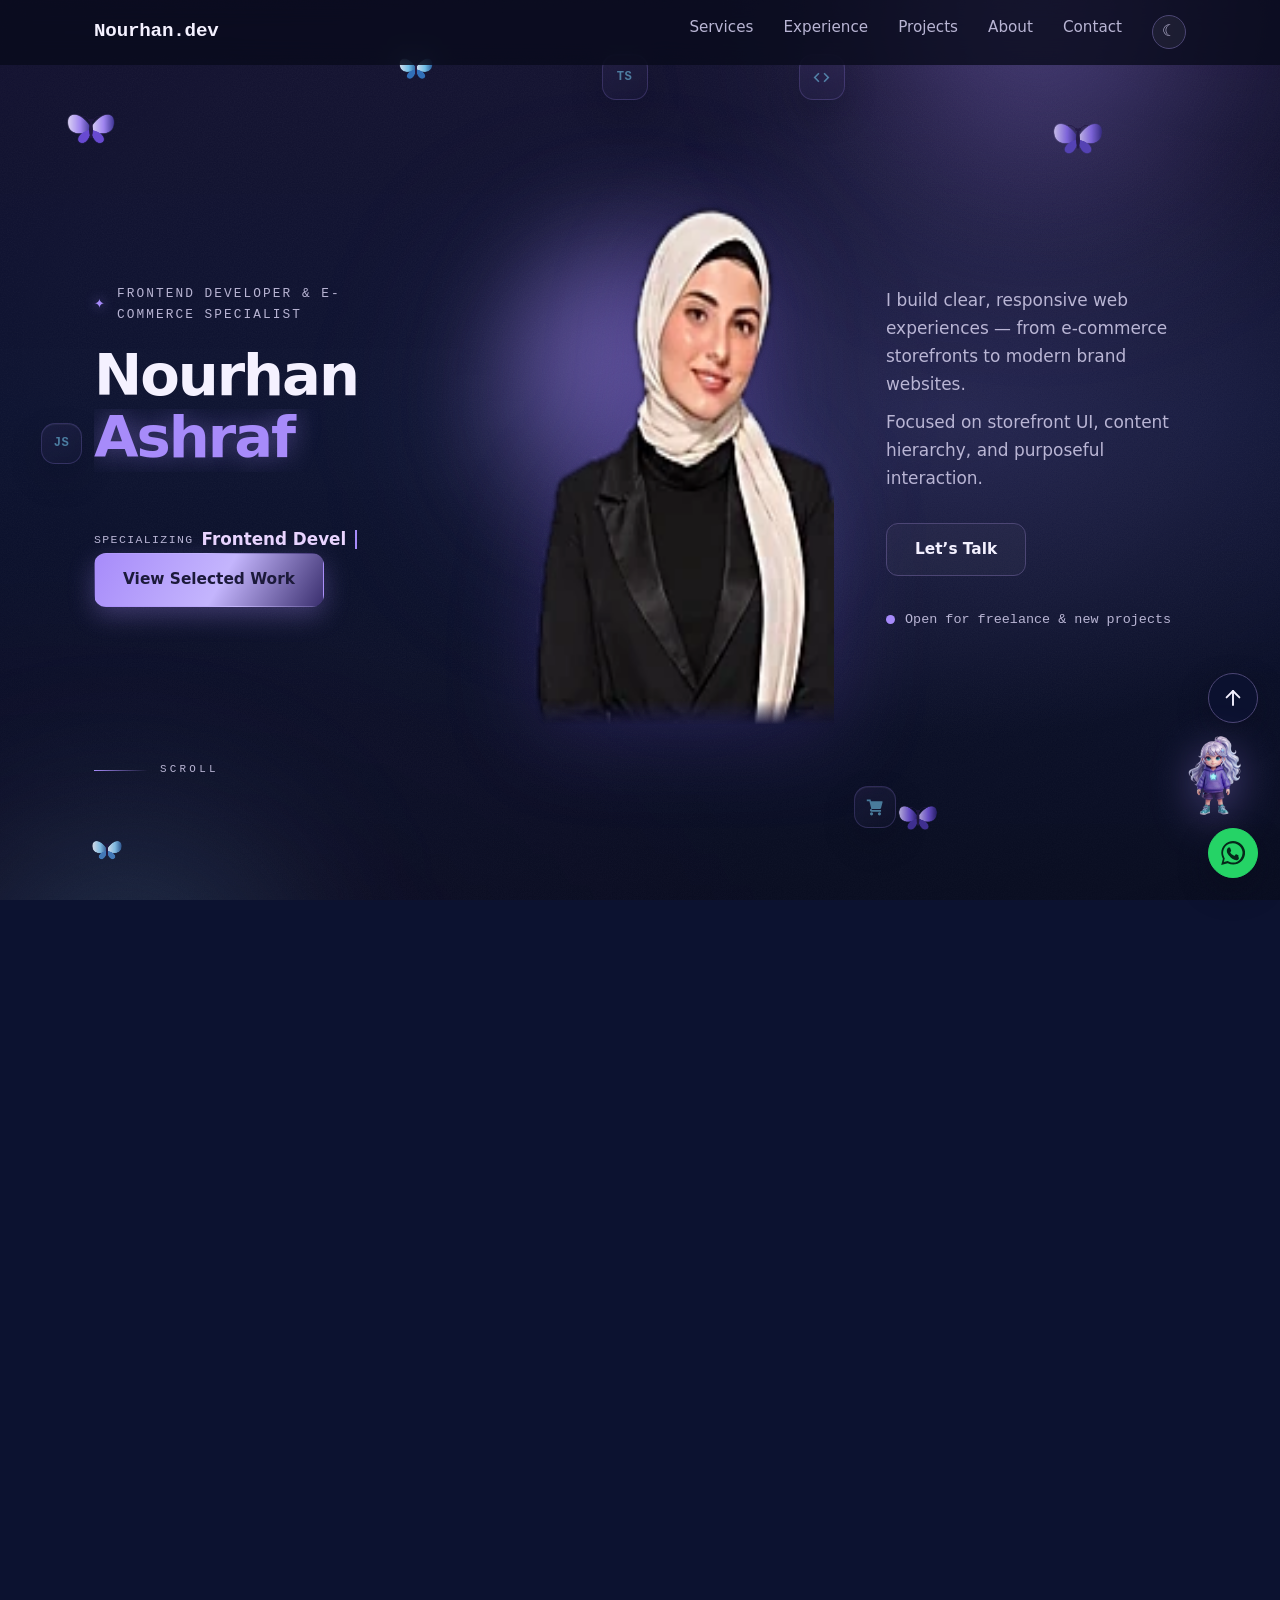
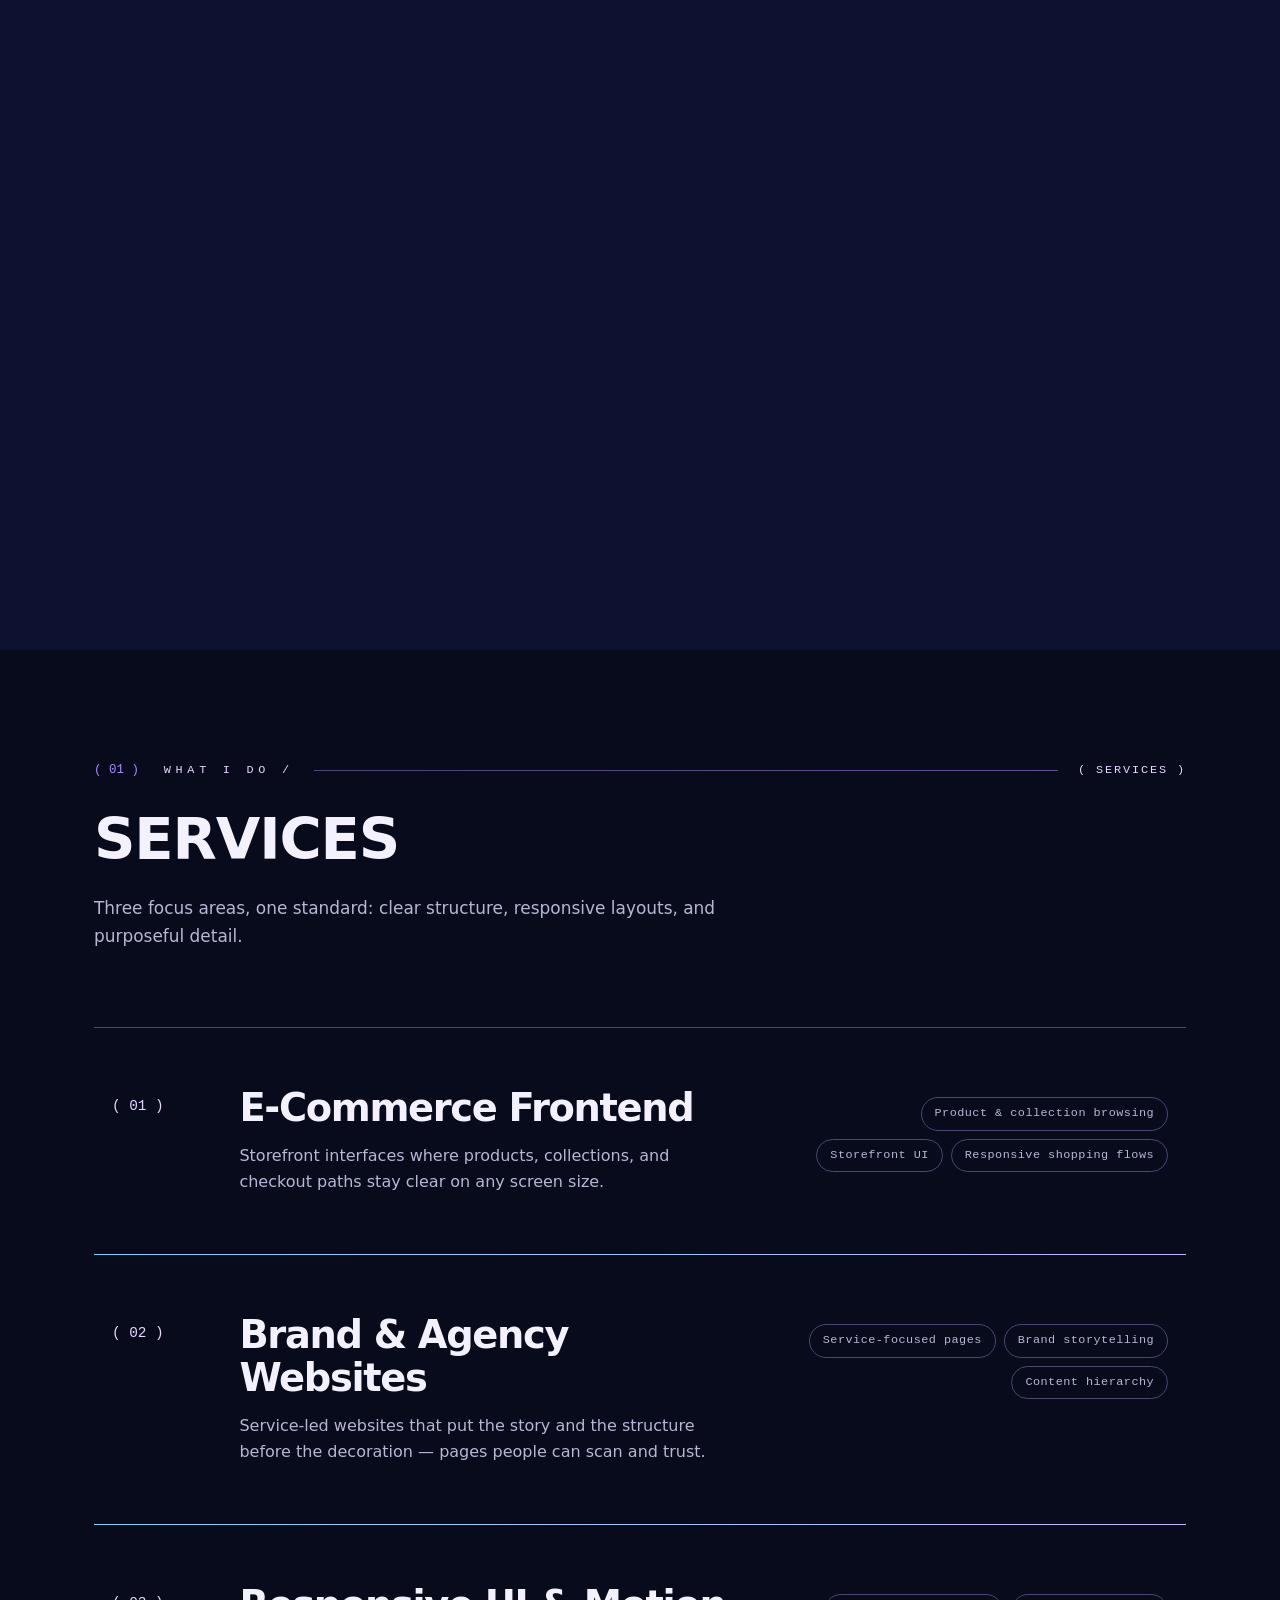
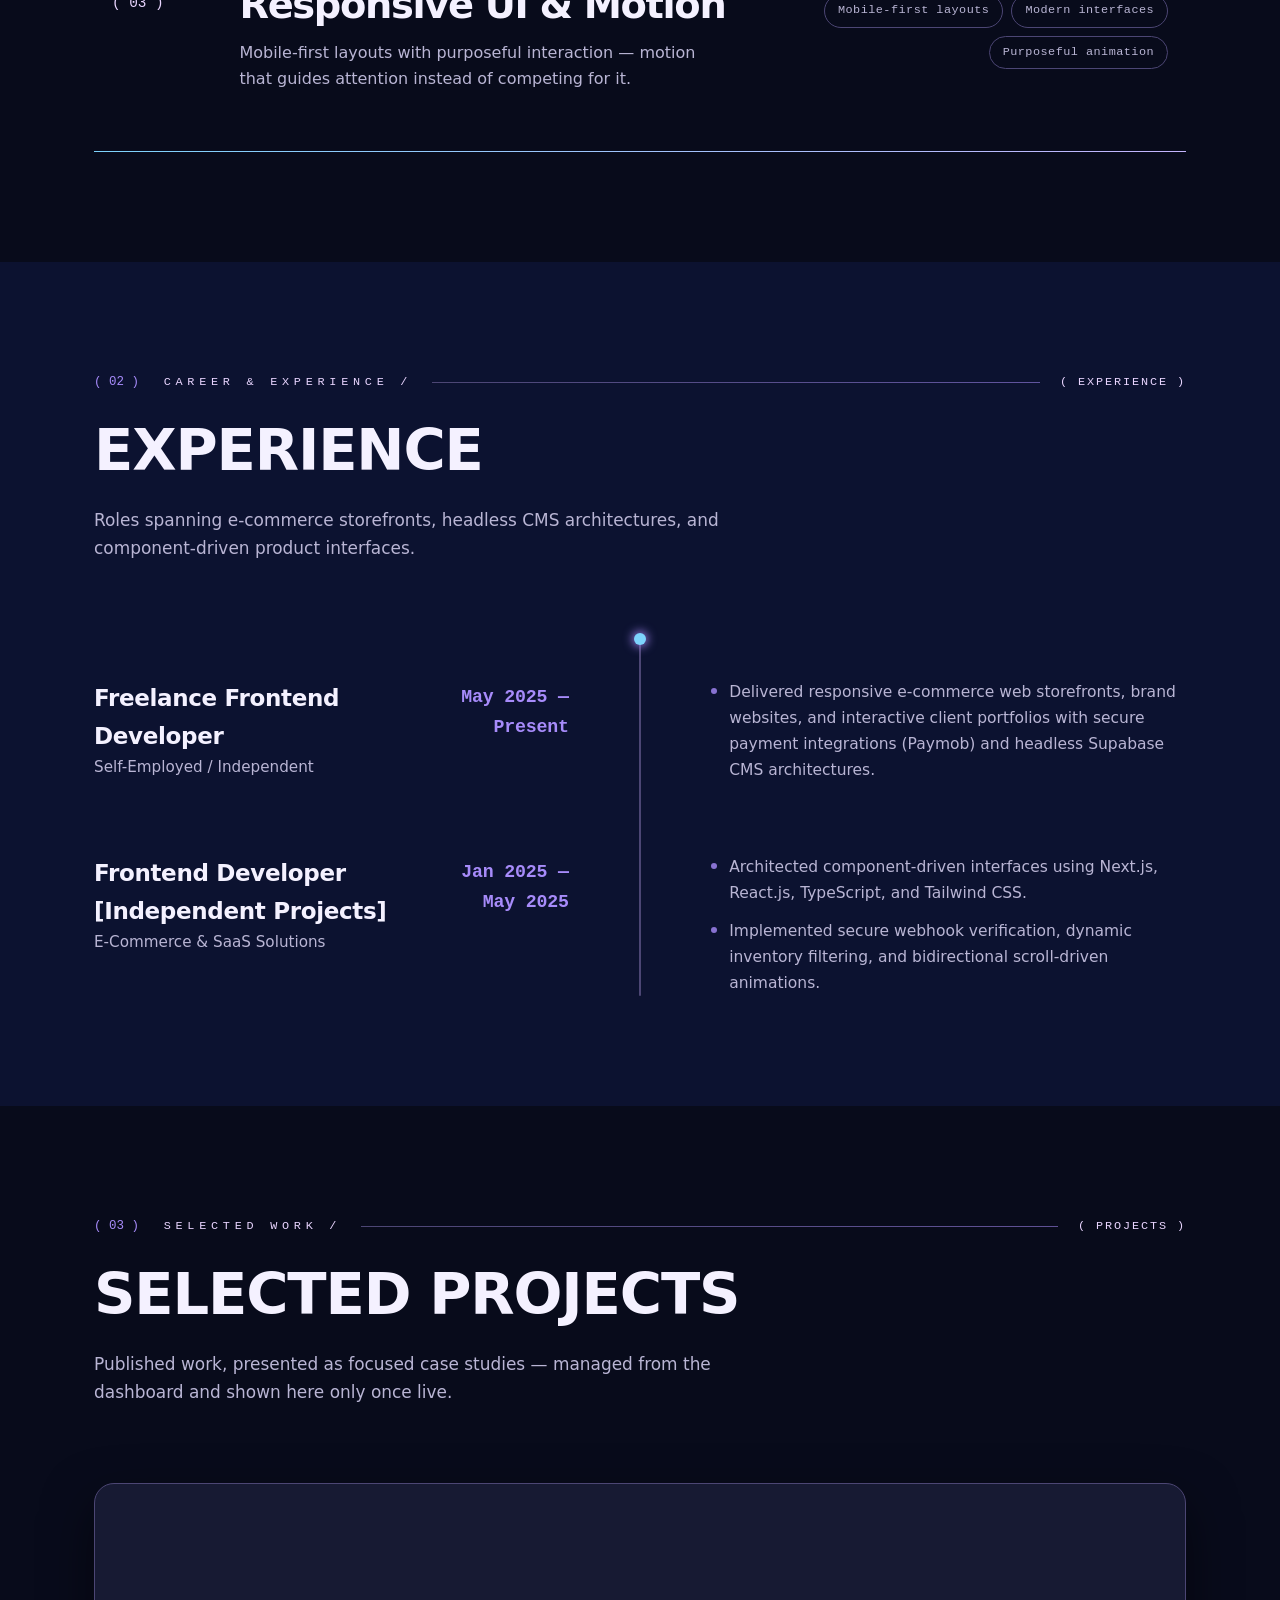
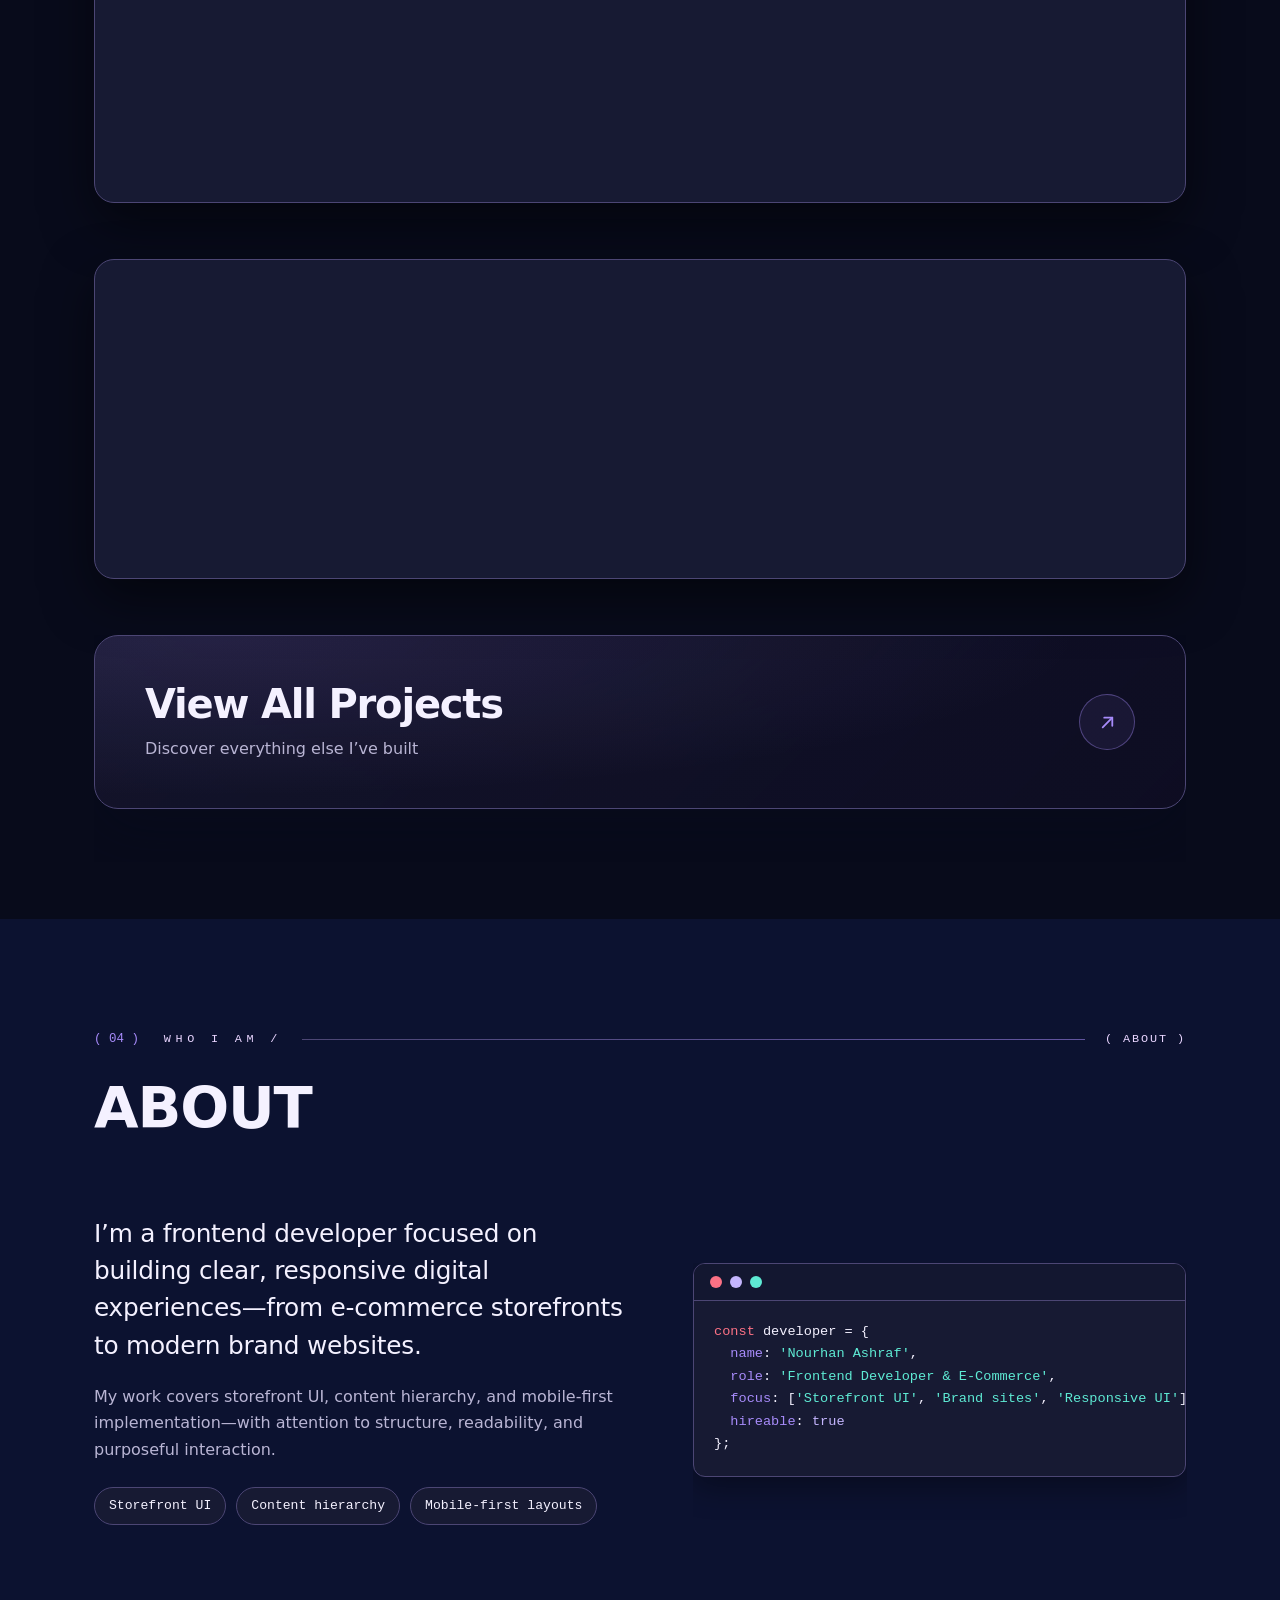
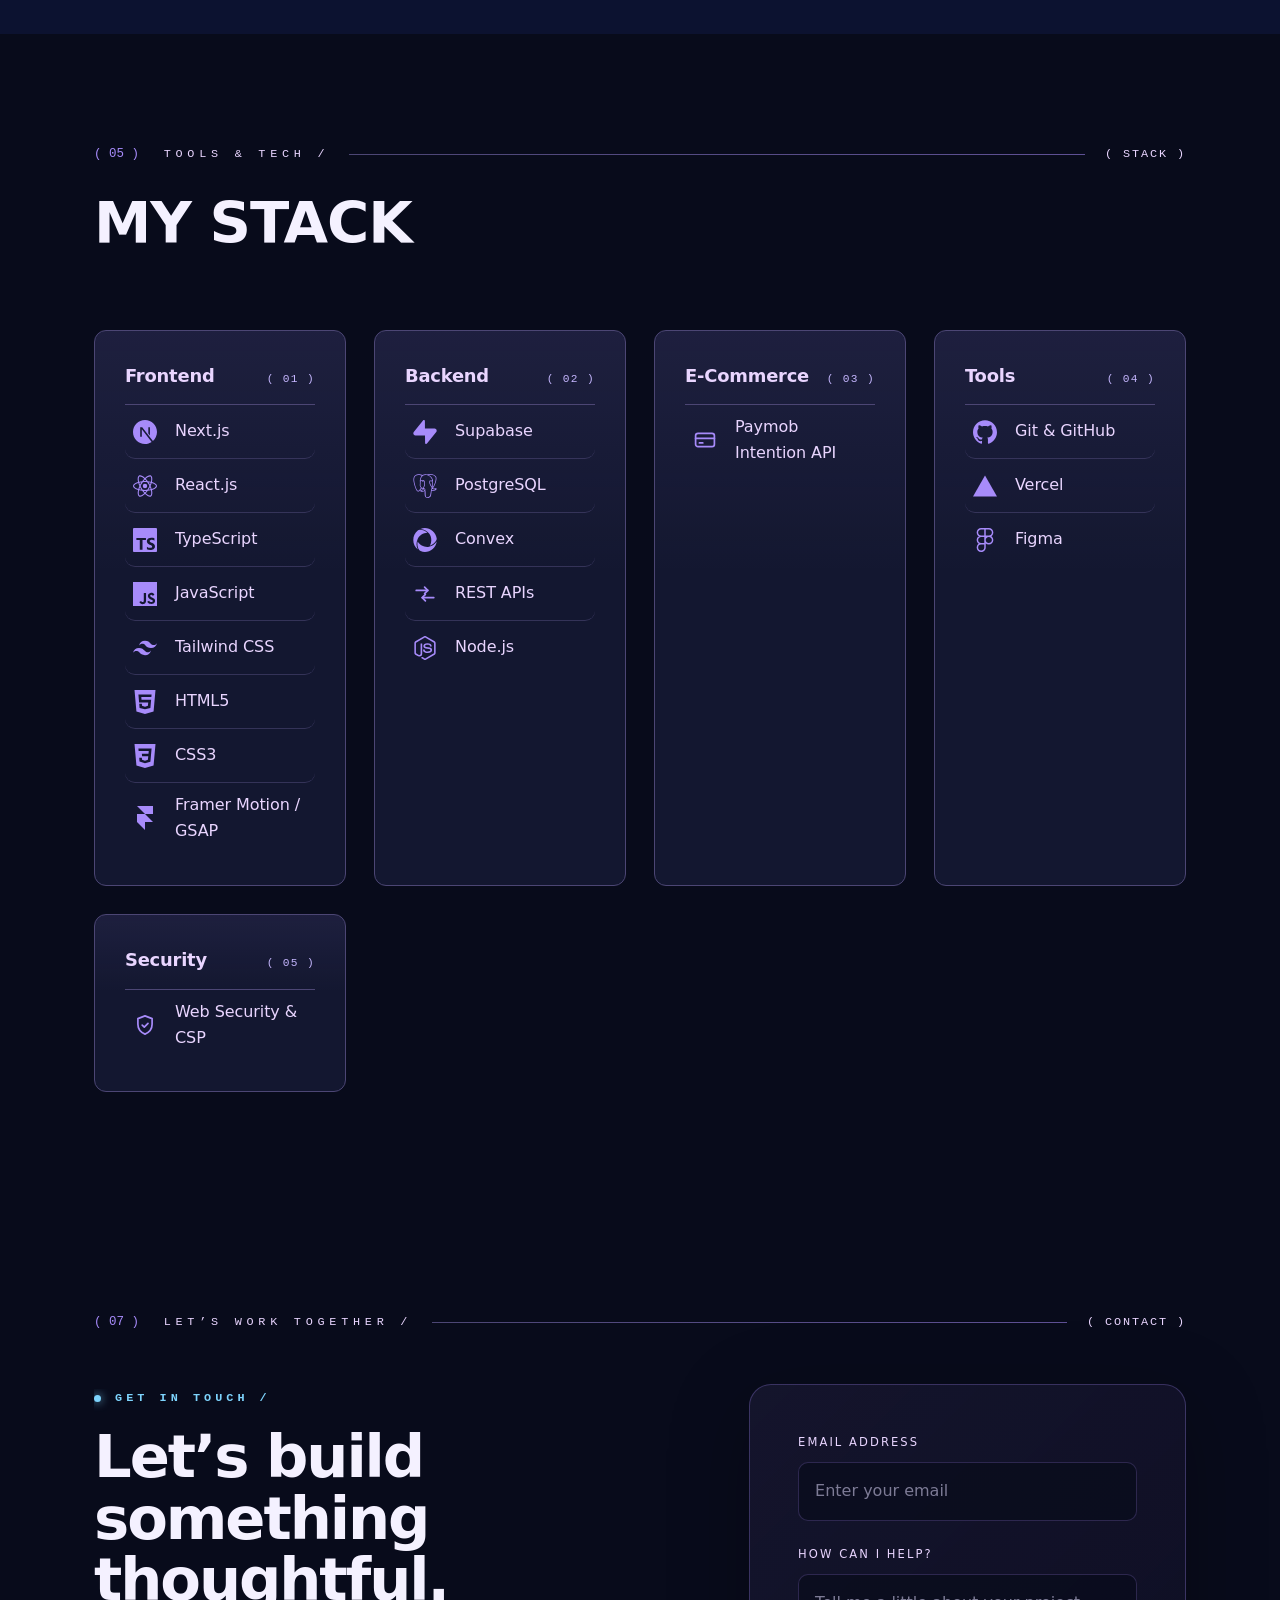
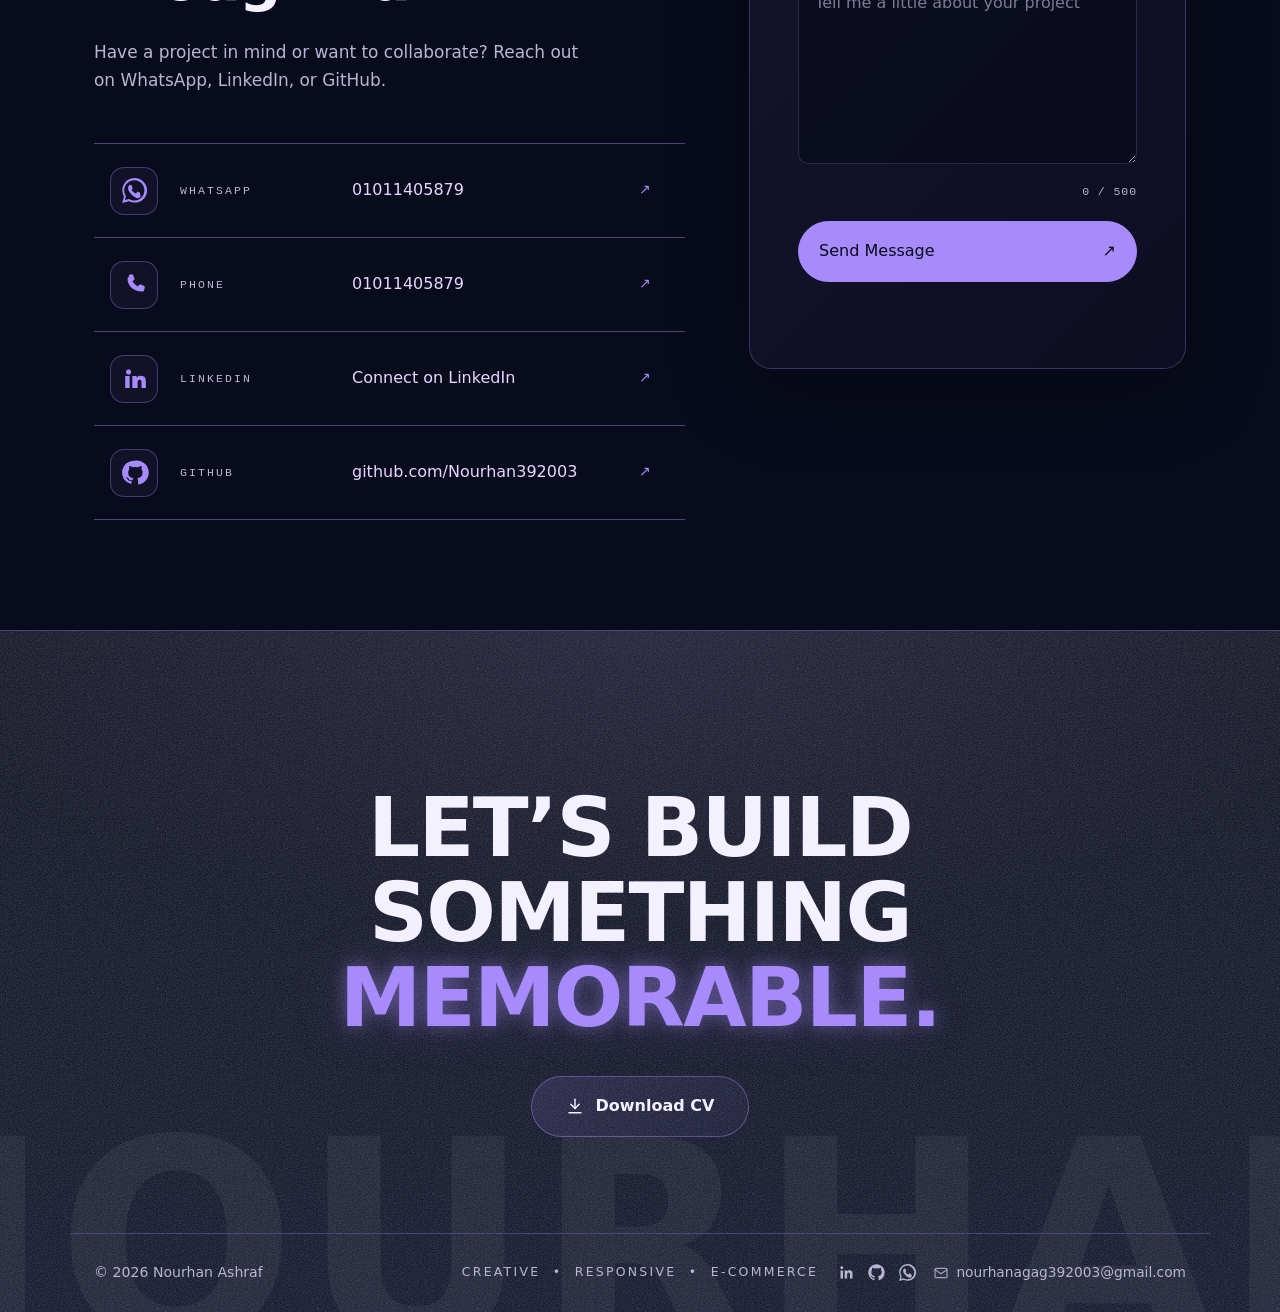
==== commit 0771bac0: "fix: jump frame was always visible + girl moved above whatsapp - .fab__girl--jump sat under the blan" ====
--- a/index.html
+++ b/index.html
@@ -42,7 +42,7 @@
   <link href="https://fonts.googleapis.com/css2?family=Inter:wght@400;500;600;700;800;900&family=JetBrains+Mono:wght@400;500;600&display=swap" rel="stylesheet" />
   <!-- bump the ?v= when styles or the behaviour script change, so browsers
        (and the local preview) pick the new files up instead of a cached copy -->
-  <link rel="stylesheet" href="styles.css?v=76" />
+  <link rel="stylesheet" href="styles.css?v=77" />
   <!-- Before paint: js class, saved theme, ?motion override. Extracted from
        the head into js/boot.js so the CSP above can keep script-src free of
        'unsafe-inline'. Same parser-blocking position, same timing. -->
@@ -1098,13 +1098,6 @@
         <path d="M5.6 11.4 12 5l6.4 6.4" />
       </svg>
     </button>
-    <a class="fab fab--whatsapp" data-whatsapp-fab
-       href="https://wa.me/201011405879"
-       target="_blank" rel="noopener noreferrer"         aria-label="Contact via WhatsApp" title="Contact via WhatsApp">
-      <svg viewBox="0 0 24 24" aria-hidden="true" focusable="false">
-        <path fill="currentColor" d="M20.5 3.5A11.8 11.8 0 0 0 12.1 0C5.6 0 .3 5.3.3 11.8c0 2.1.6 4.1 1.6 5.9L.2 24l6.5-1.7c1.8.9 3.7 1.3 5.6 1.3h.1c6.5 0 11.7-5.3 11.7-11.8 0-3.1-1.3-6.1-3.6-8.3Zm-8.4 18.1h-.1c-1.7 0-3.4-.5-4.9-1.3l-.4-.2-3.9 1 1-3.8-.3-.4a9.7 9.7 0 1 1 8.6 4.7Zm5.3-7.3c-.3-.2-1.8-.9-2.1-1-.3-.1-.5-.2-.7.2-.2.3-.8 1-.9 1.2-.2.2-.3.2-.6.1-1.6-.8-2.7-1.4-3.8-3.2-.3-.5.3-.5.8-1.6.1-.2.1-.4 0-.6-.1-.2-.7-1.7-.9-2.3-.2-.6-.5-.5-.7-.5h-.6c-.2 0-.6.1-.9.4-.3.3-1.2 1.2-1.2 2.9 0 1.7 1.2 3.3 1.4 3.5.2.2 2.4 3.7 5.8 5.2 2.2 1 2.2.7 2.6.7.4 0 1.8-.7 2.1-1.4.3-.7.3-1.3.2-1.4-.1-.1-.3-.2-.5-.3Z" />
-      </svg>
-    </a>
     <!-- AI Recruiter launcher — opens the chat in the section, then scrolls
          to it. Carries [data-ai-open] like the section's own button. When
          assets/images/ai-girl.png exists, the chibi girl becomes the button
@@ -1119,7 +1112,14 @@
         <path fill="currentColor" d="M12 2.6 3.2 7v9.8L12 21.4l8.8-4.6V7L12 2.6Zm0 2.3 6.8 3.5v7.2L12 19.1l-6.8-3.5V8.4L12 4.9Zm0 3.1a3.3 3.3 0 0 0-3.3 3.3c0 1.4.9 2.6 2.1 3.1l-.5 1.9h3.4l-.5-1.9a3.3 3.3 0 0 0 2.1-3.1A3.3 3.3 0 0 0 12 8Zm0 2a1.3 1.3 0 1 1 0 2.6 1.3 1.3 0 0 1 0-2.6Z"/>
       </svg>
     </button>
-  </div>
+  <a class="fab fab--whatsapp" data-whatsapp-fab
+       href="https://wa.me/201011405879"
+       target="_blank" rel="noopener noreferrer"         aria-label="Contact via WhatsApp" title="Contact via WhatsApp">
+      <svg viewBox="0 0 24 24" aria-hidden="true" focusable="false">
+        <path fill="currentColor" d="M20.5 3.5A11.8 11.8 0 0 0 12.1 0C5.6 0 .3 5.3.3 11.8c0 2.1.6 4.1 1.6 5.9L.2 24l6.5-1.7c1.8.9 3.7 1.3 5.6 1.3h.1c6.5 0 11.7-5.3 11.7-11.8 0-3.1-1.3-6.1-3.6-8.3Zm-8.4 18.1h-.1c-1.7 0-3.4-.5-4.9-1.3l-.4-.2-3.9 1 1-3.8-.3-.4a9.7 9.7 0 1 1 8.6 4.7Zm5.3-7.3c-.3-.2-1.8-.9-2.1-1-.3-.1-.5-.2-.7.2-.2.3-.8 1-.9 1.2-.2.2-.3.2-.6.1-1.6-.8-2.7-1.4-3.8-3.2-.3-.5.3-.5.8-1.6.1-.2.1-.4 0-.6-.1-.2-.7-1.7-.9-2.3-.2-.6-.5-.5-.7-.5h-.6c-.2 0-.6.1-.9.4-.3.3-1.2 1.2-1.2 2.9 0 1.7 1.2 3.3 1.4 3.5.2.2 2.4 3.7 5.8 5.2 2.2 1 2.2.7 2.6.7.4 0 1.8-.7 2.1-1.4.3-.7.3-1.3.2-1.4-.1-.1-.3-.2-.5-.3Z" />
+      </svg>
+    </a>
+    </div>
 
   <!-- AI Recruiter · fixed chat dock. Hidden until the girl (bottom-right)
        is clicked; the girl herself stays pinned to the corner on every page
--- a/styles.css
+++ b/styles.css
@@ -4164,8 +4164,8 @@
   border-radius: 0;
   box-shadow: none;
   align-self: flex-end;
-  margin-top: 2px;
-  margin-bottom: -18px; /* her shoes touch the page edge */
+  margin-top: 0;
+  margin-bottom: 0;
 }
 
 .fab--ai.has-girl:hover,
@@ -4187,6 +4187,10 @@
   filter: drop-shadow(0 10px 22px rgba(var(--accent-rgb), 0.4));
   animation: fab-girl-bob 3.6s ease-in-out infinite;
 }
+
+/* the jump-pose frame is ONLY visible mid-leap — this kills the blanket
+   .fab__girl display:block above for it, so idle never shows both frames */
+.fab--ai.has-girl .fab__girl--jump { display: none; }
 
 /* the jump-pose art — revealed only while she leaps */
 .fab--ai .fab__girl--jump { display: none; }
